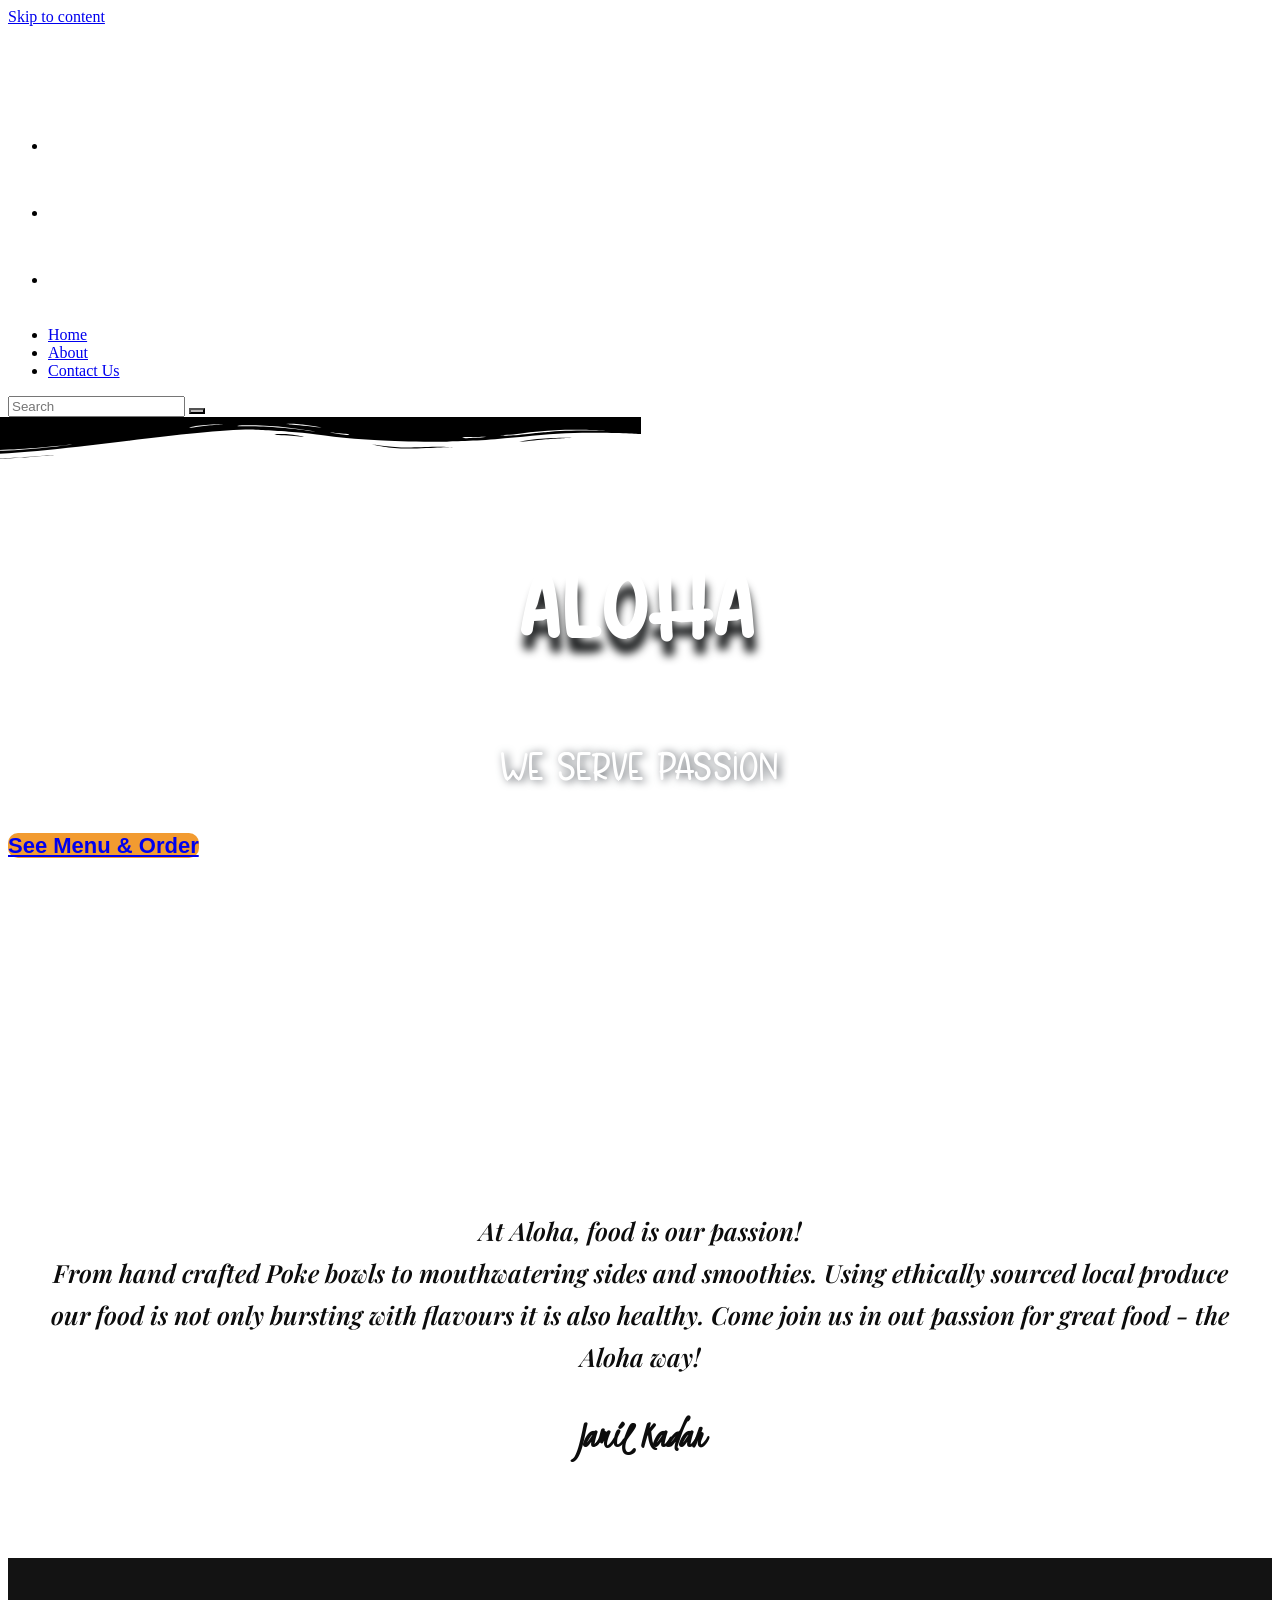
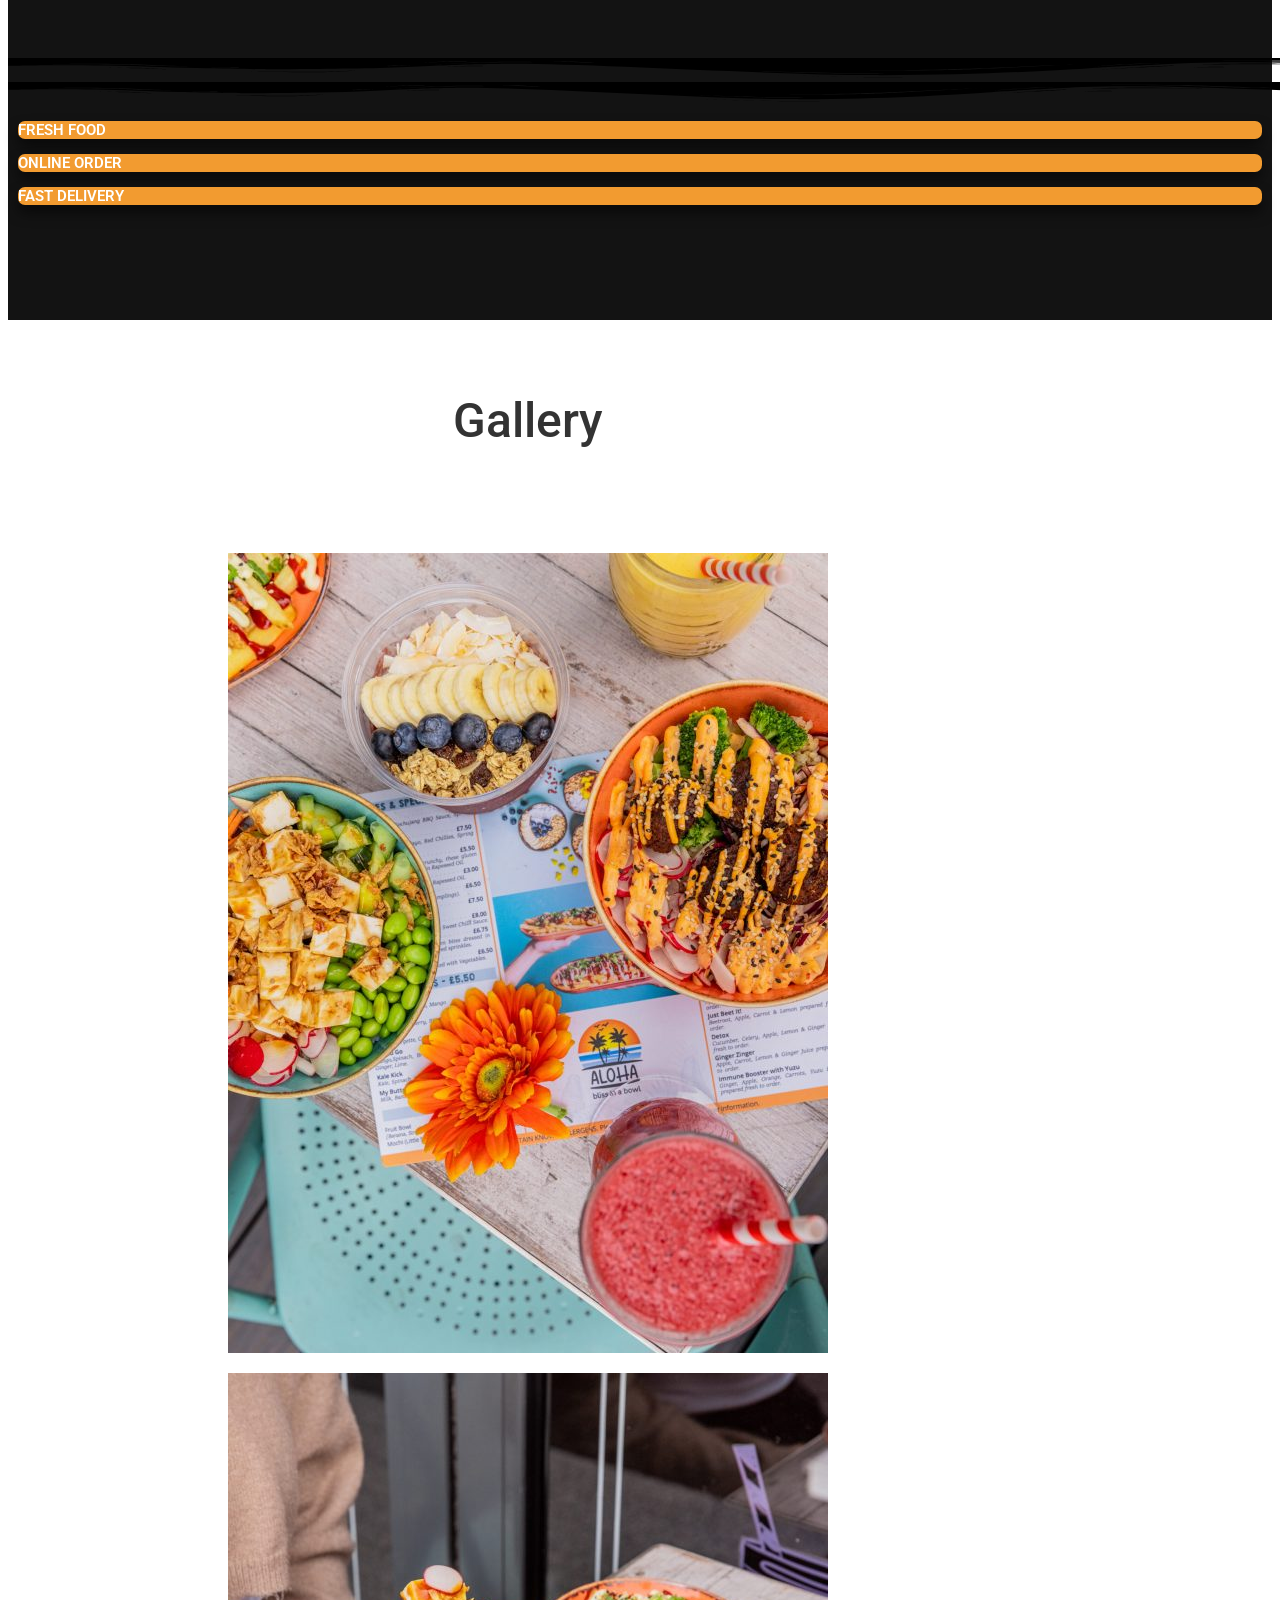
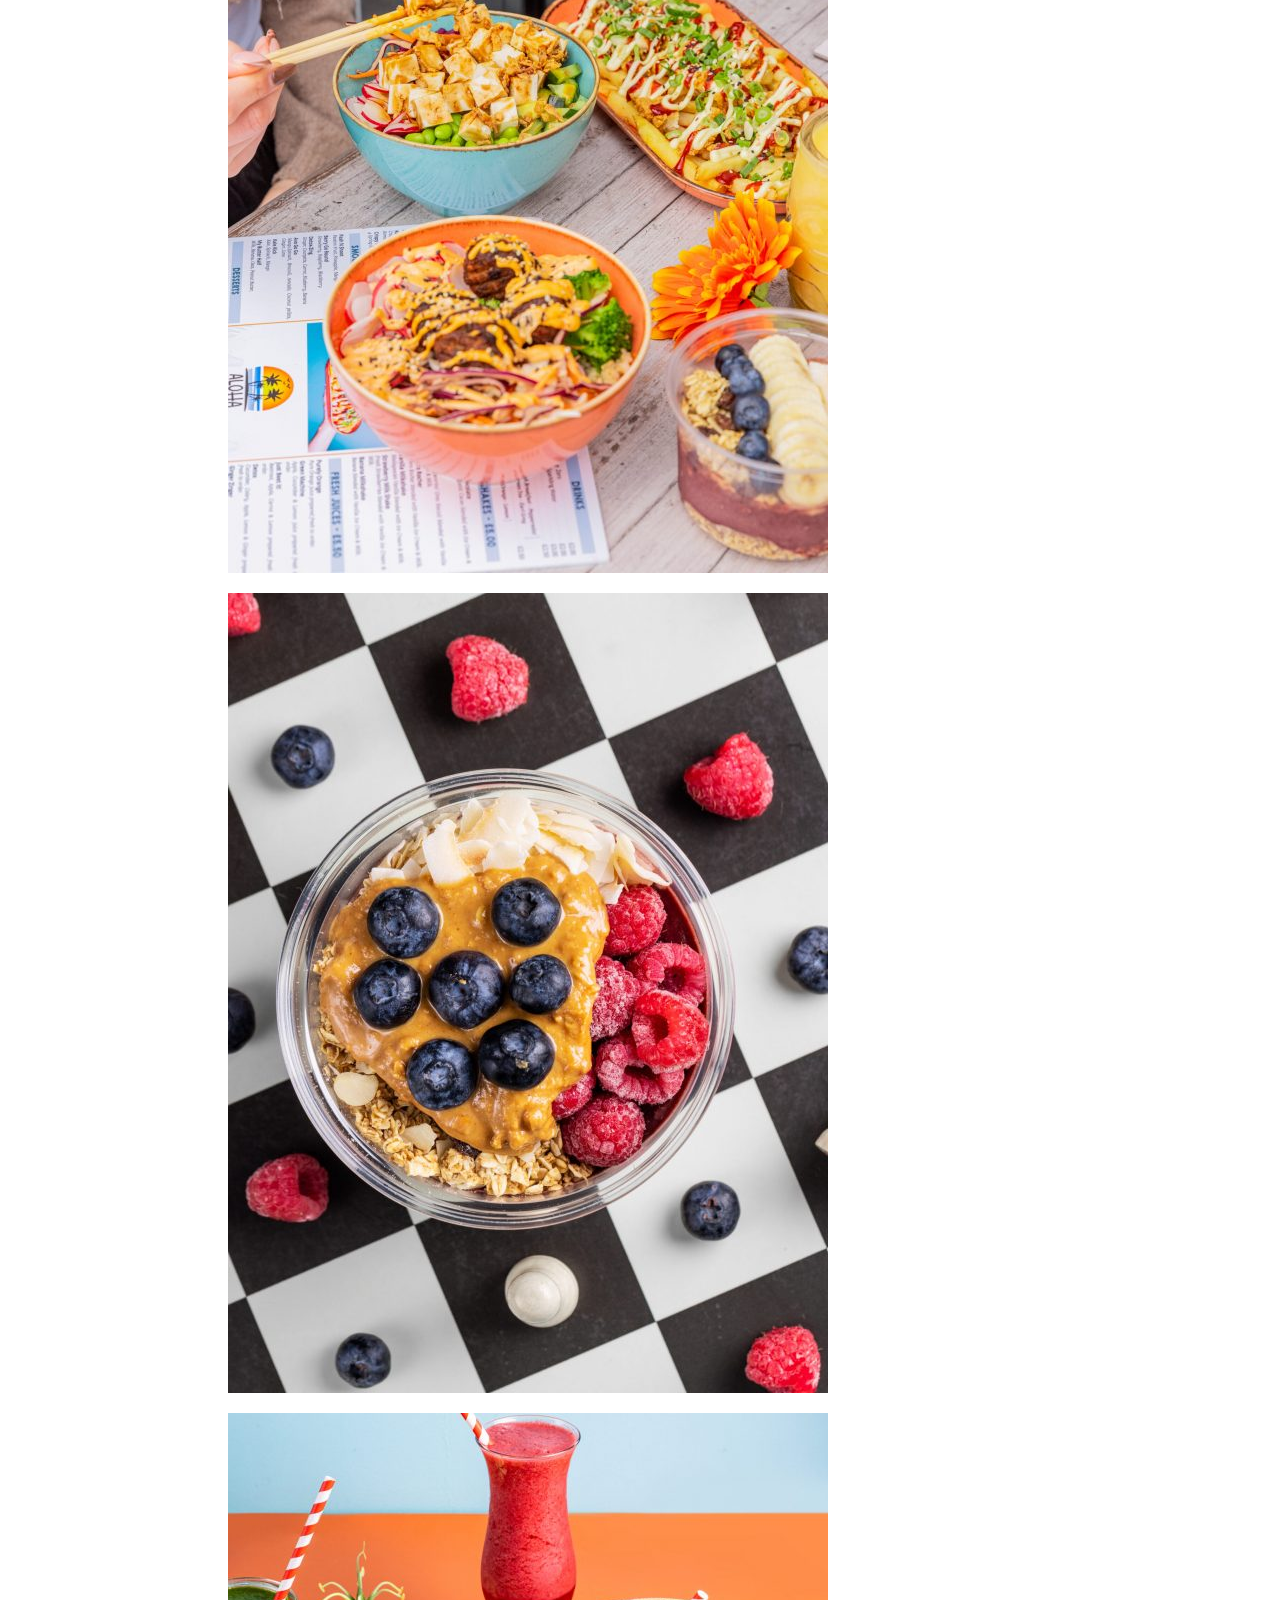
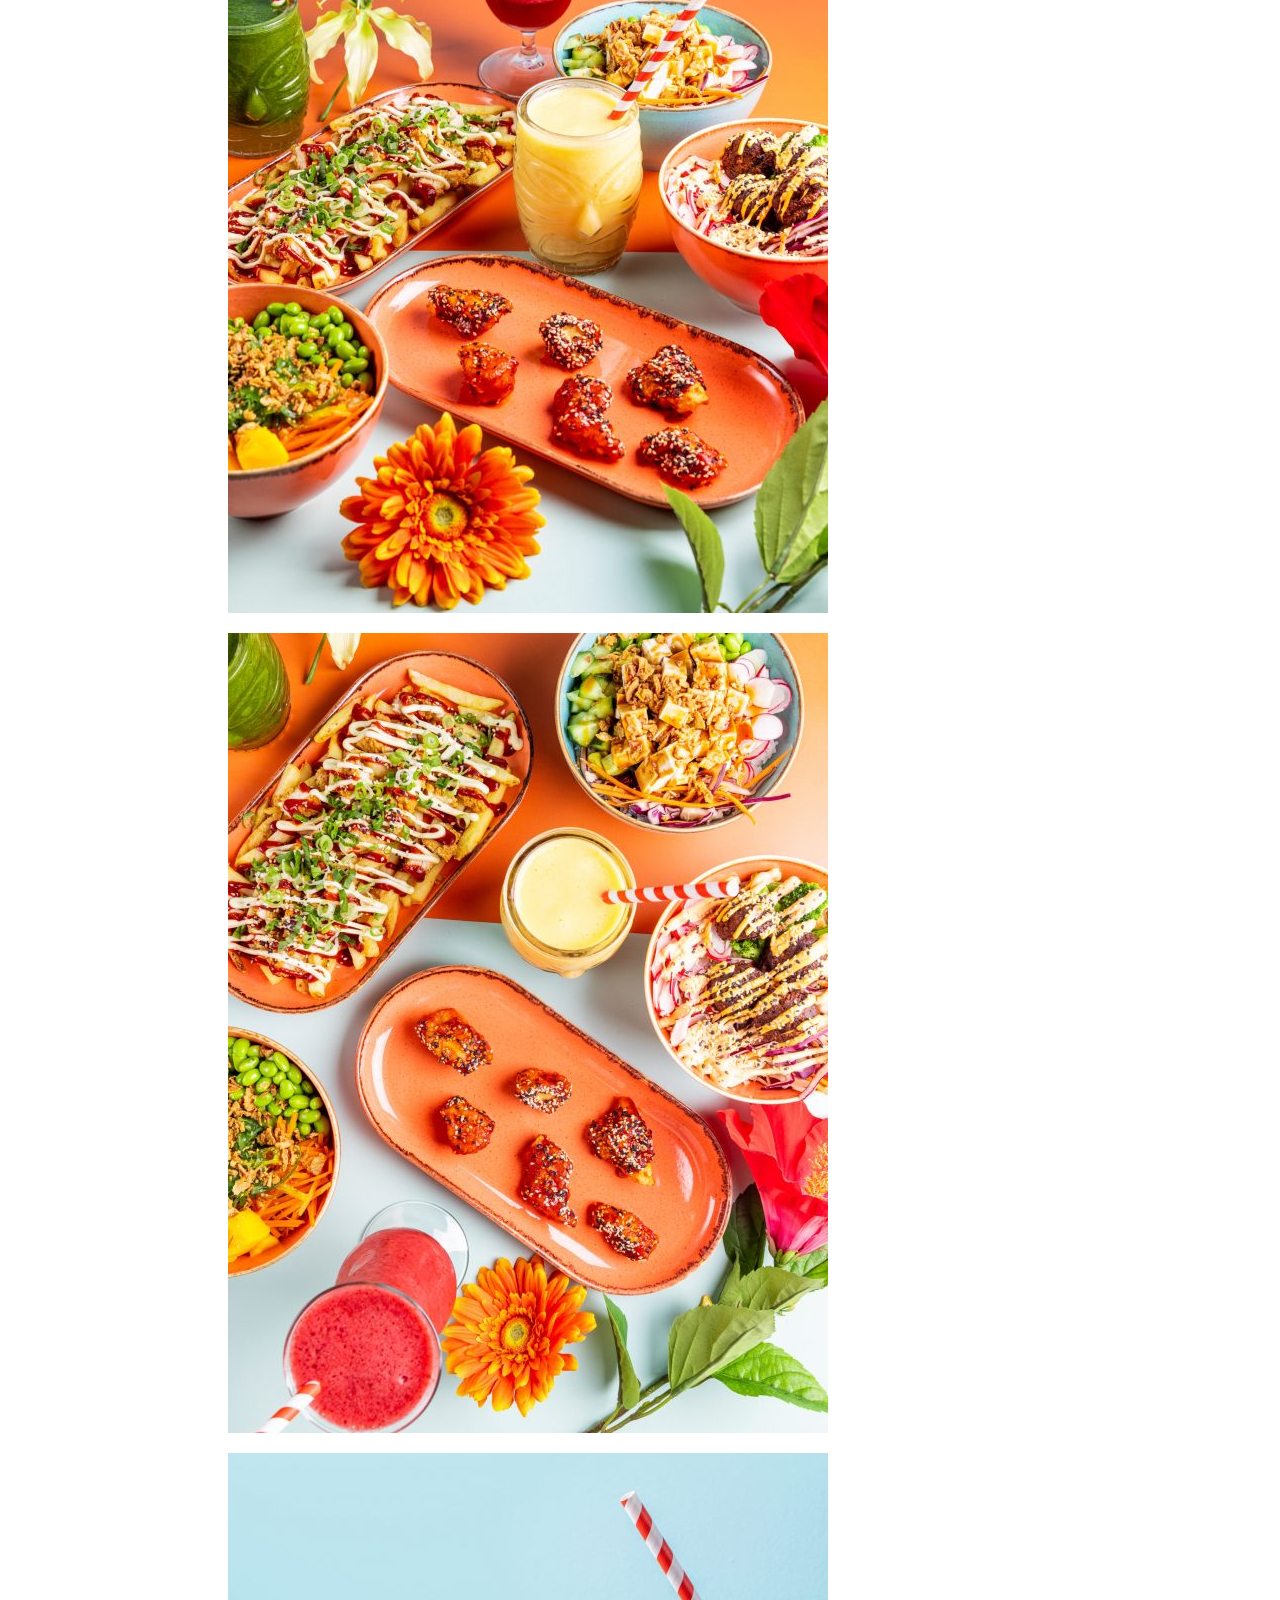
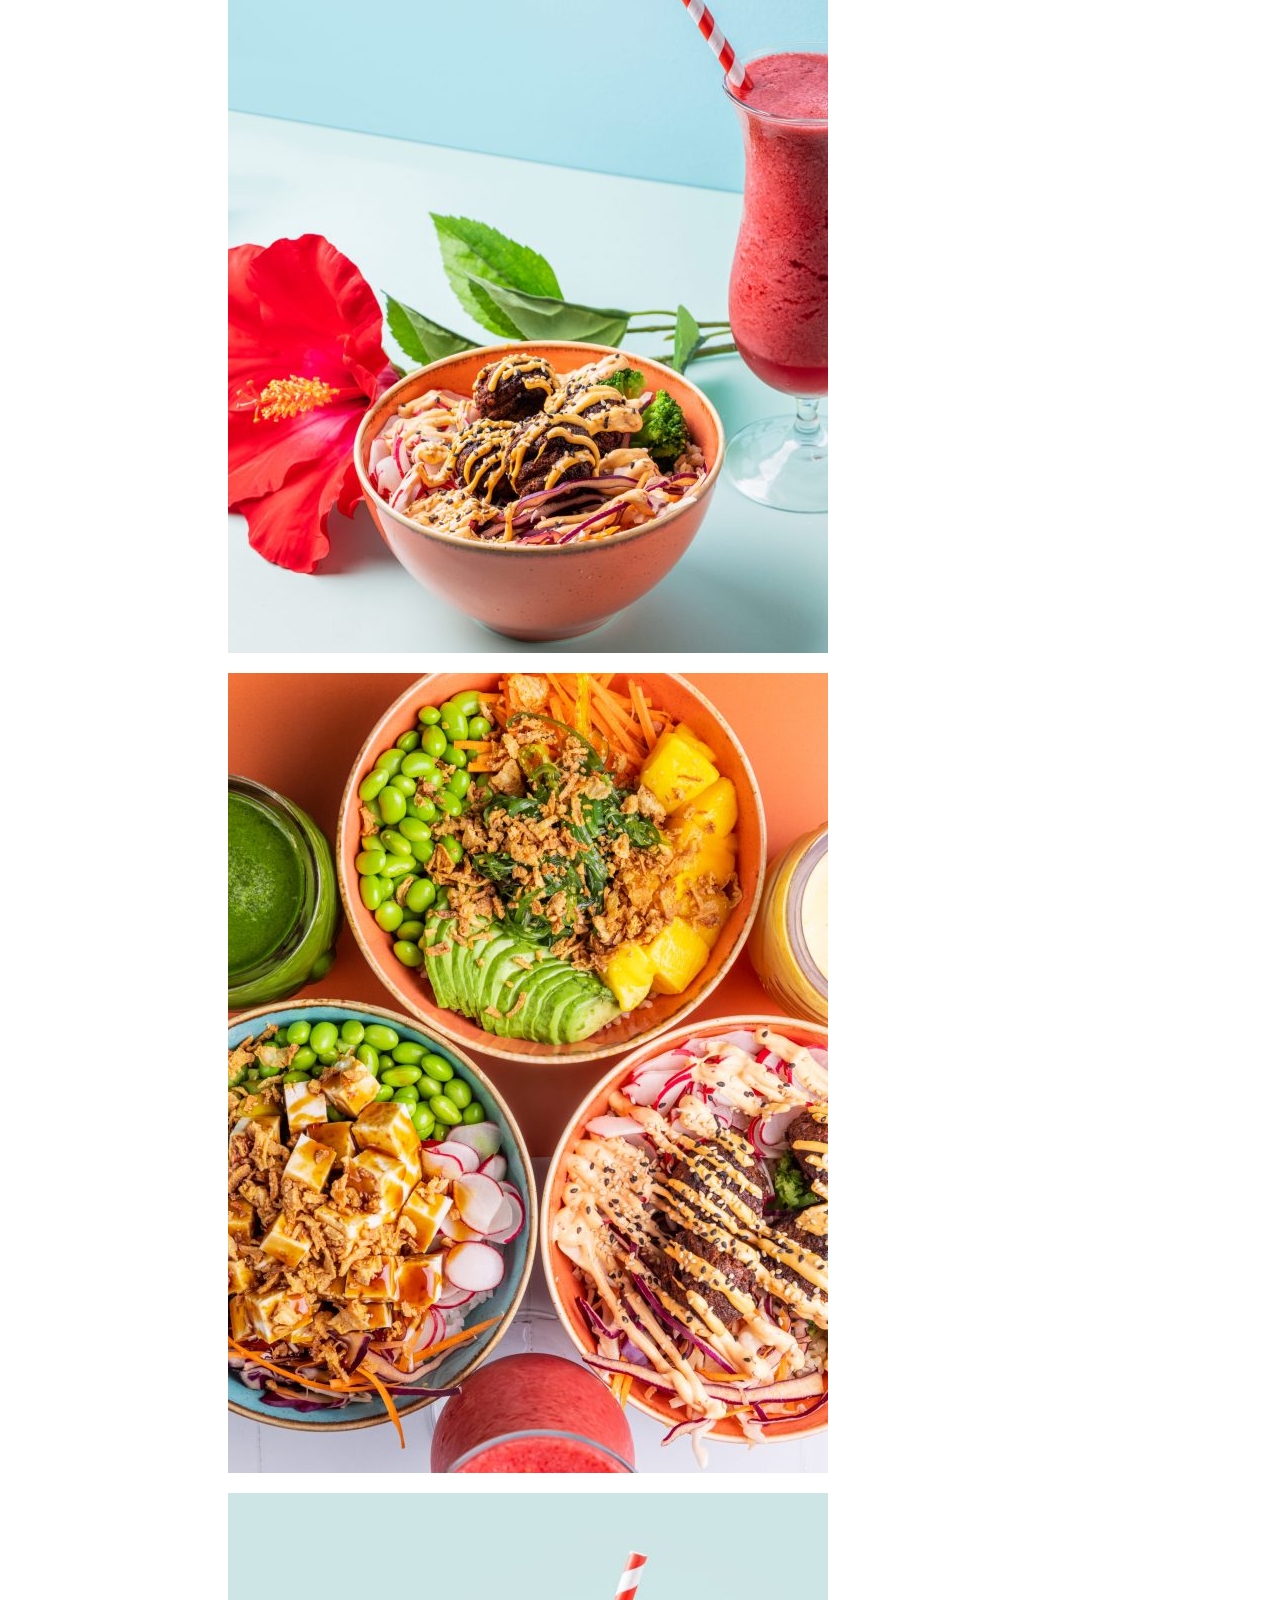
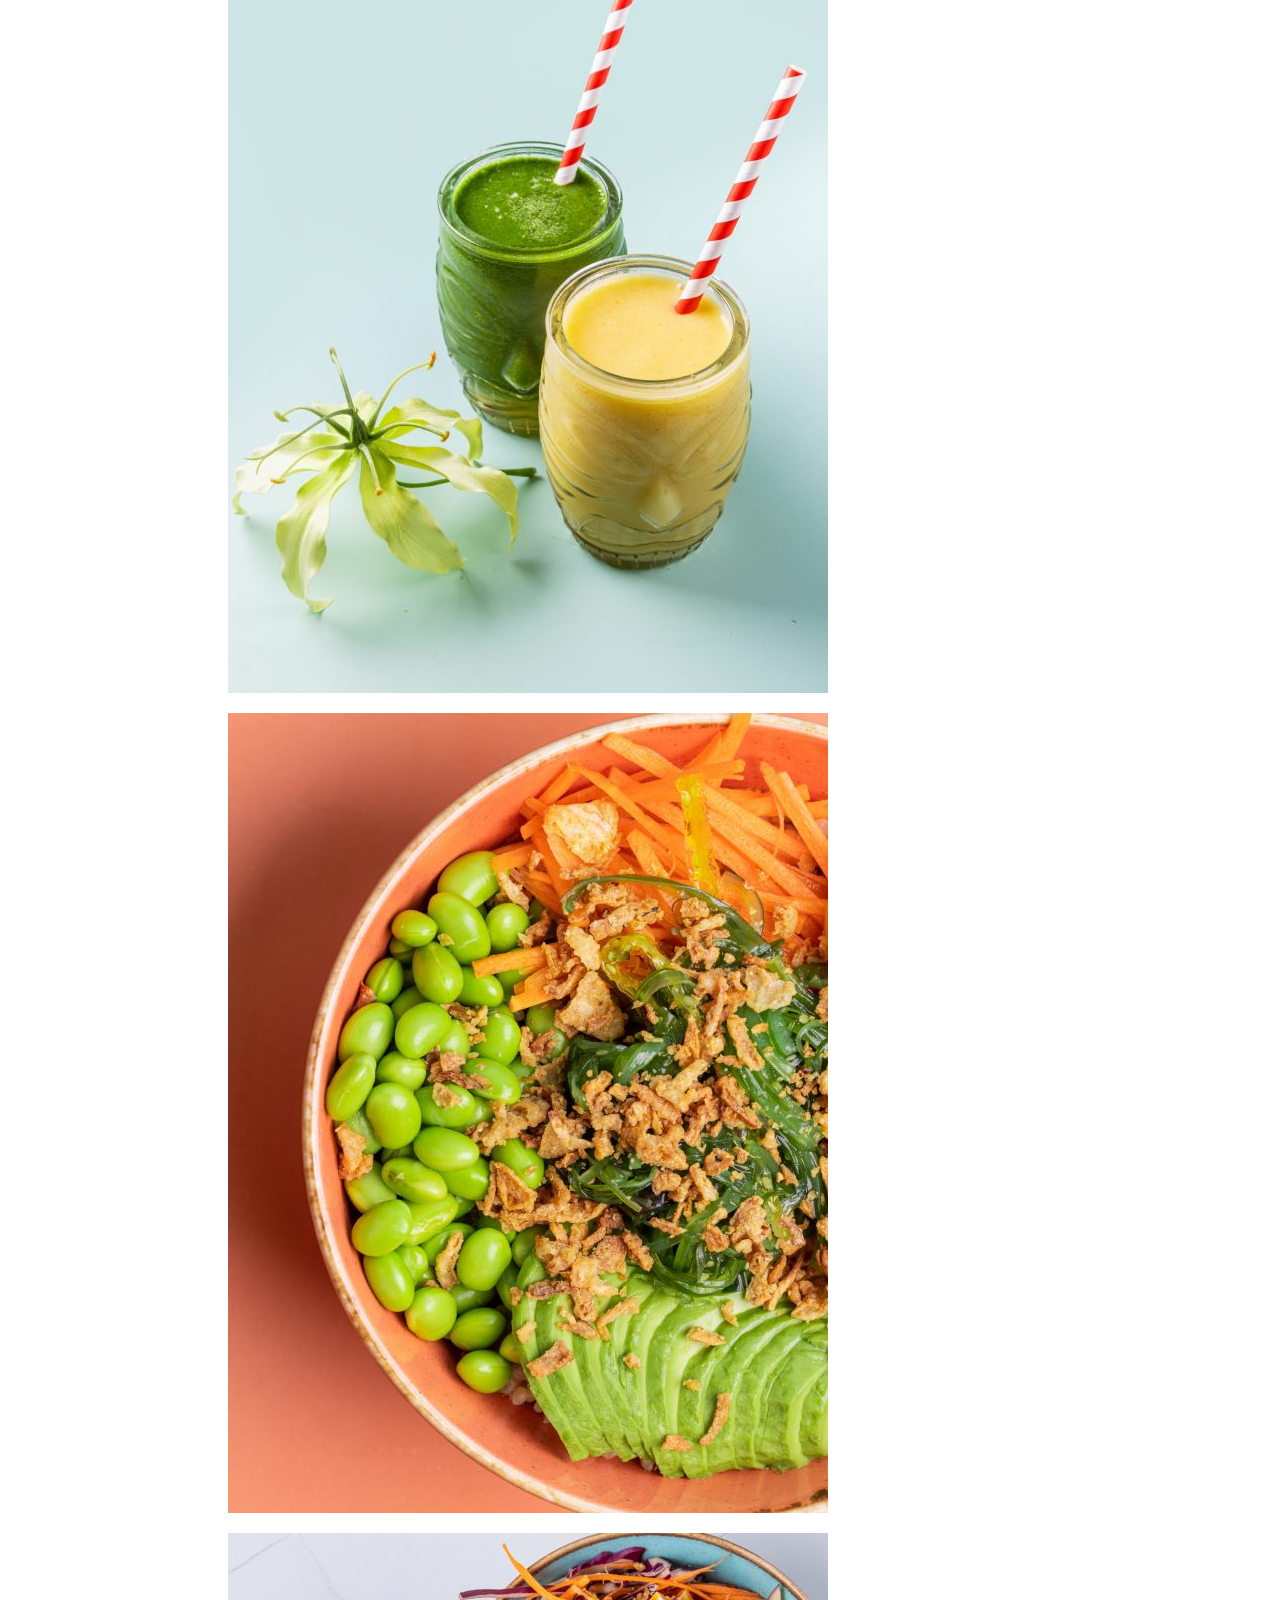
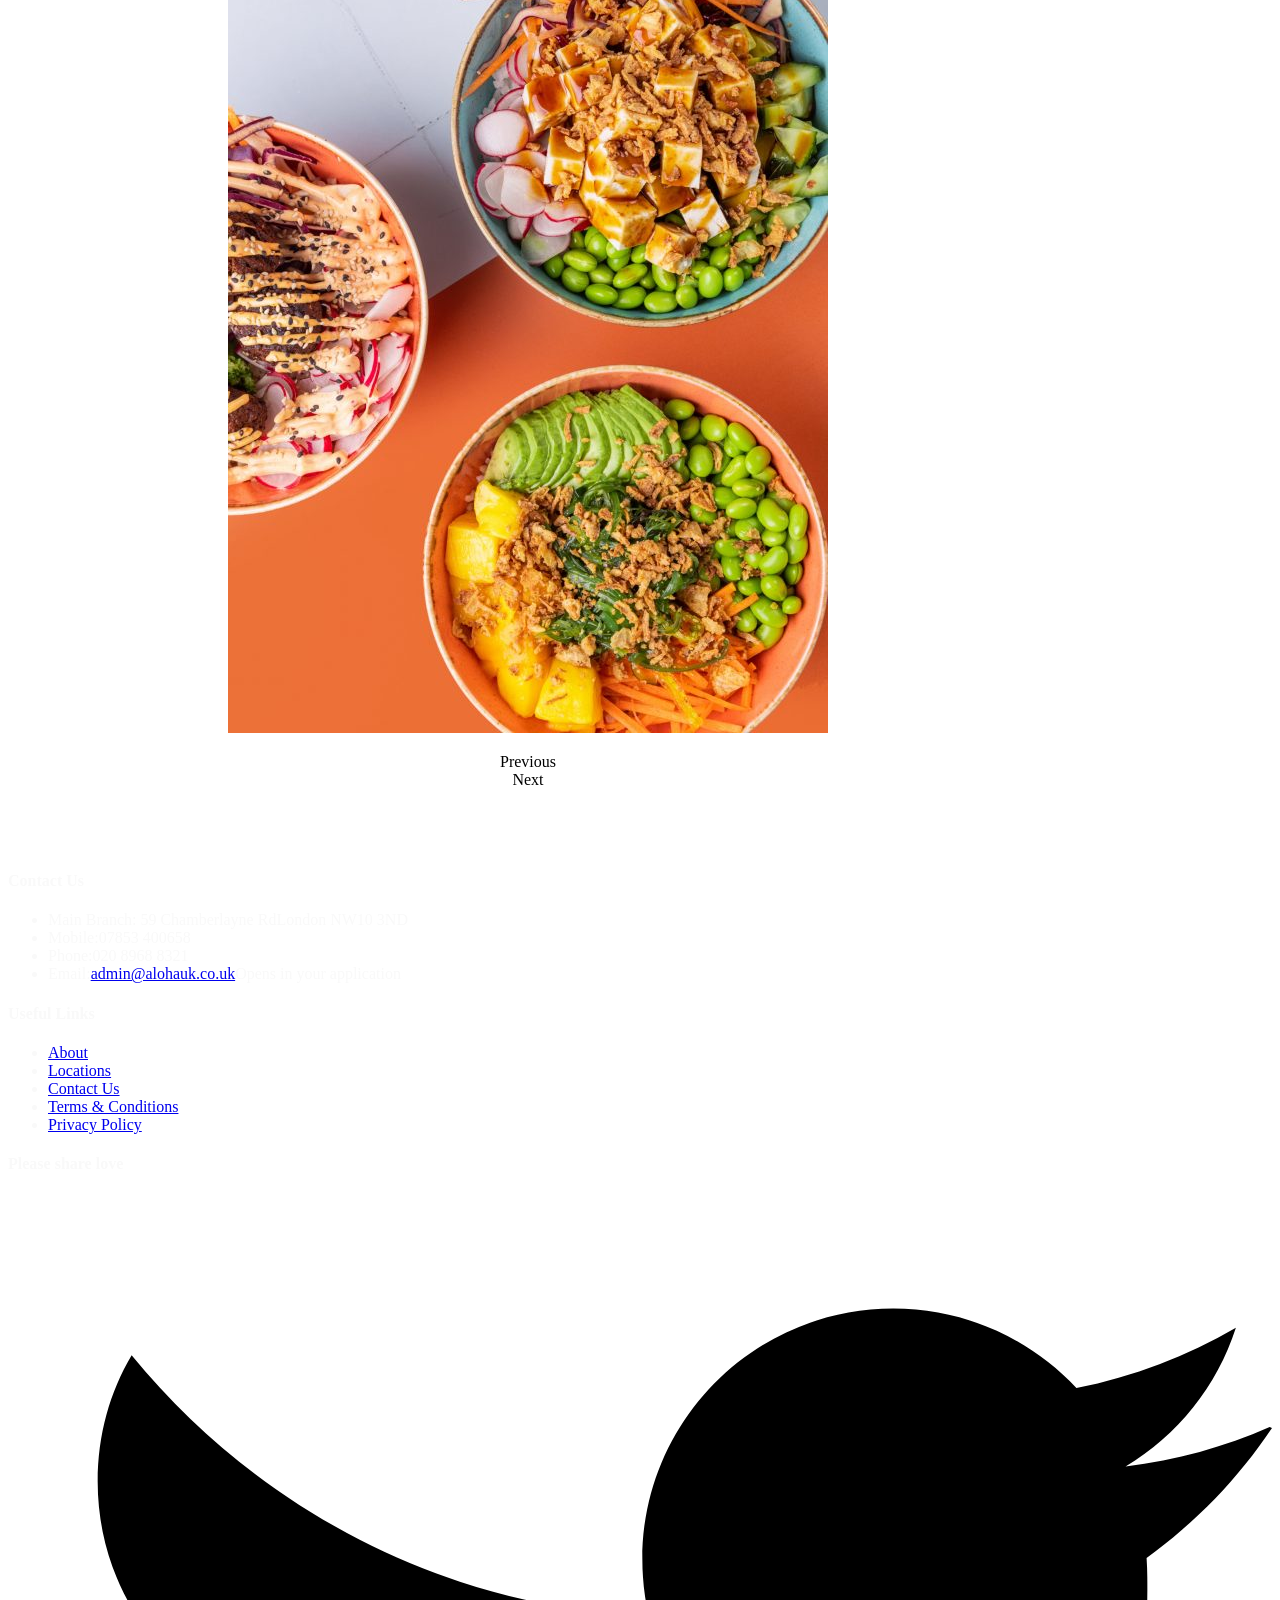
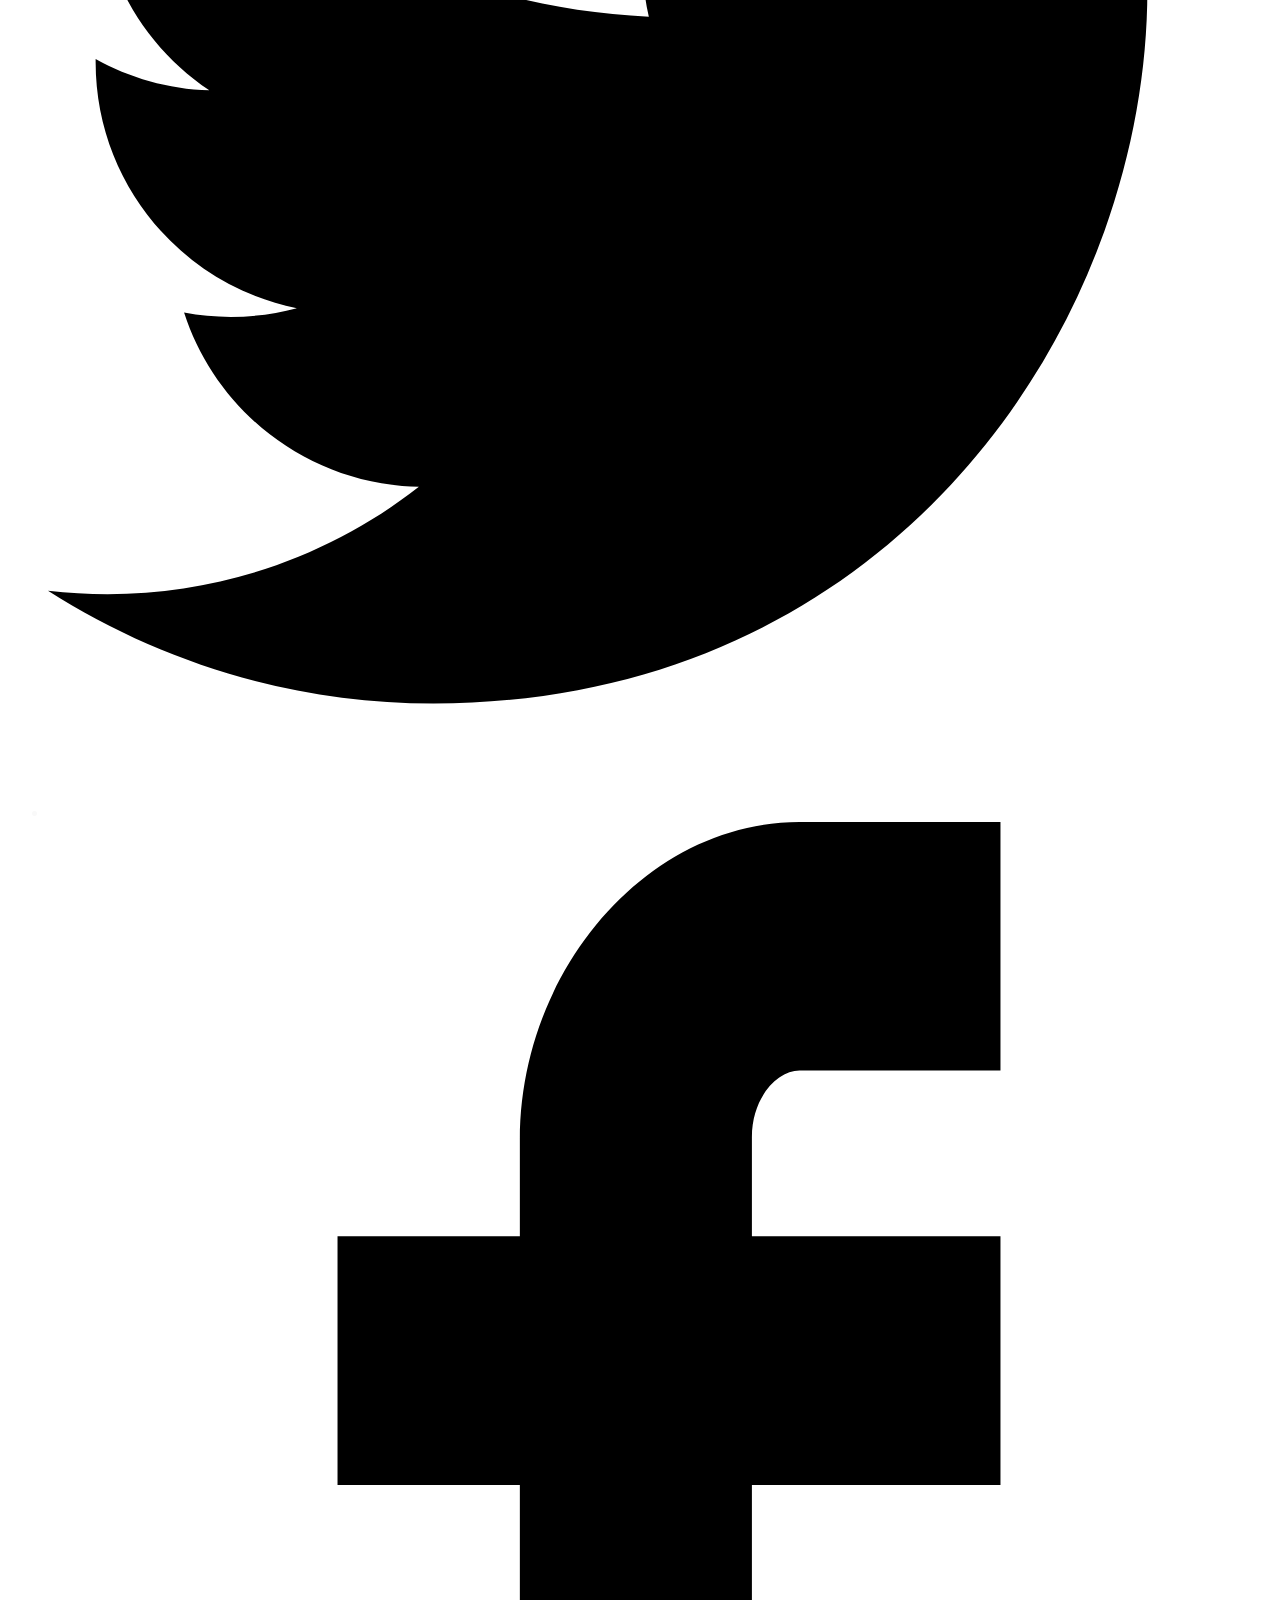
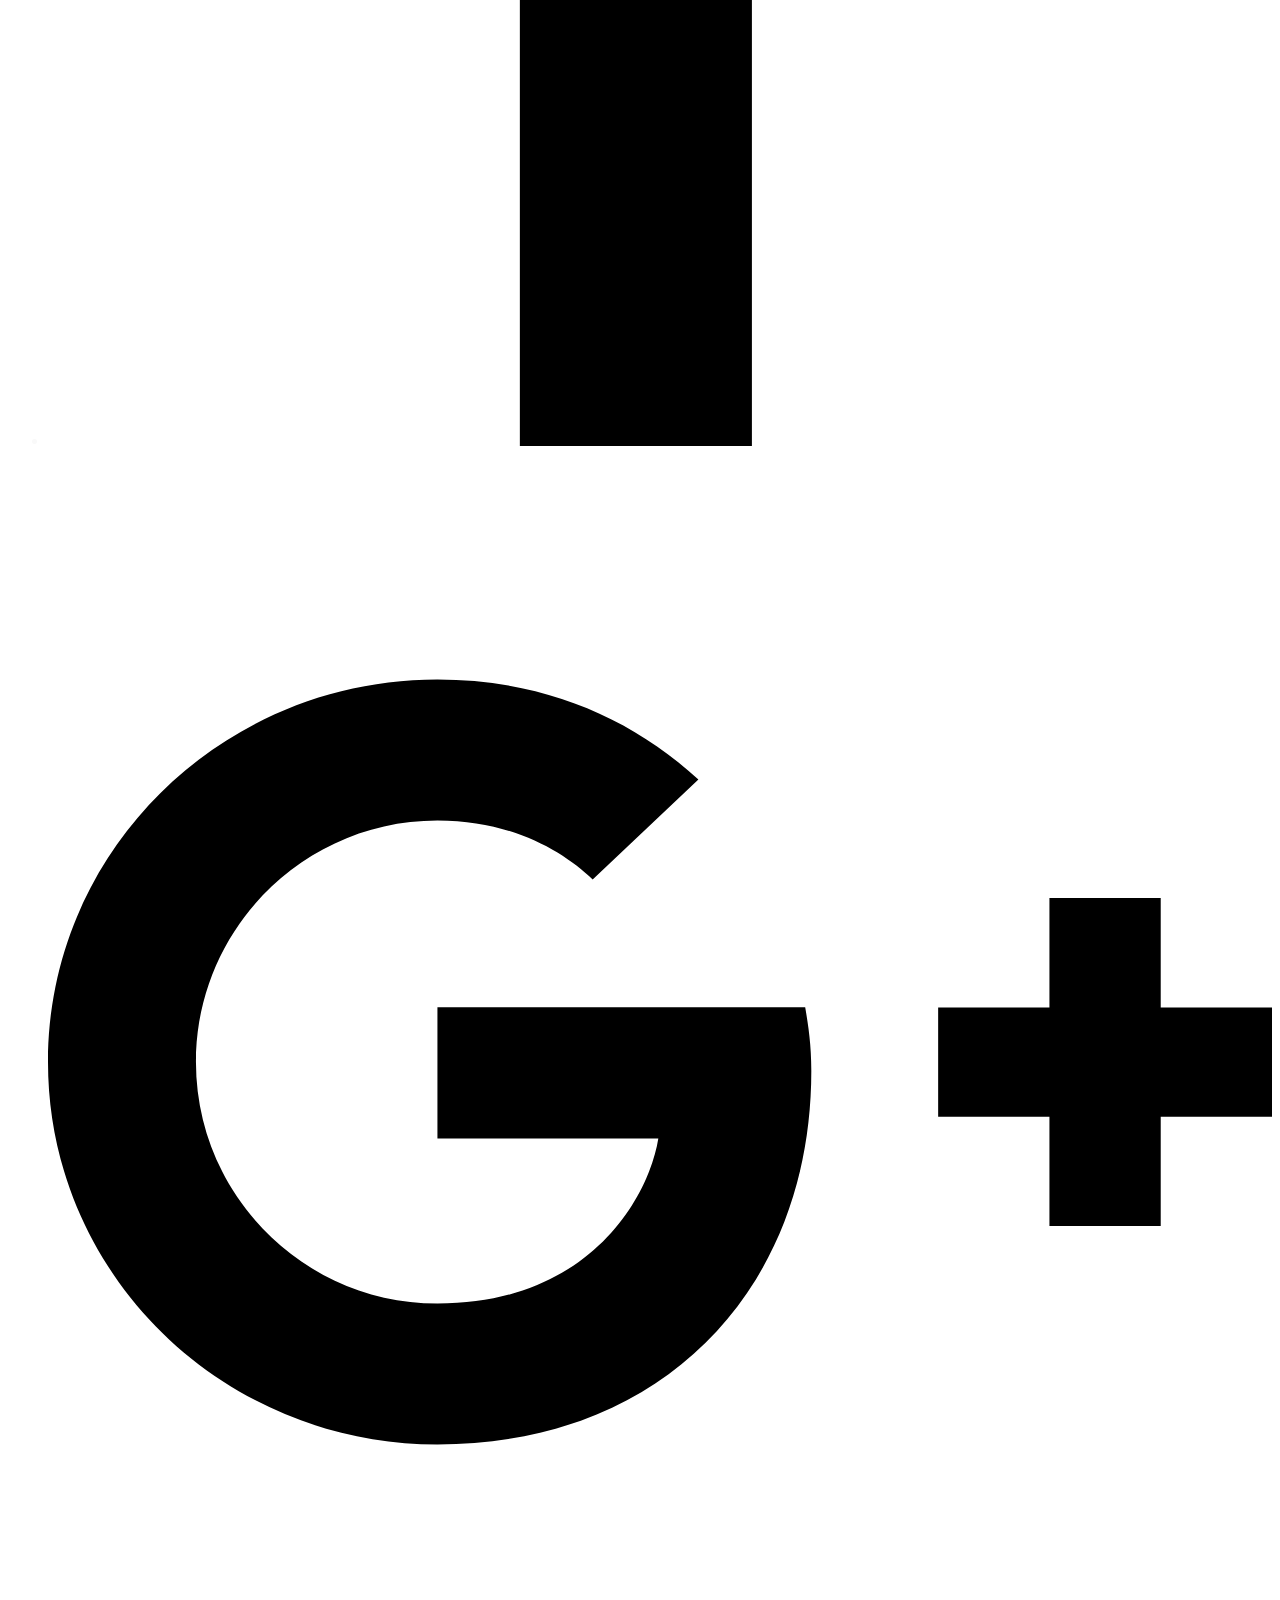
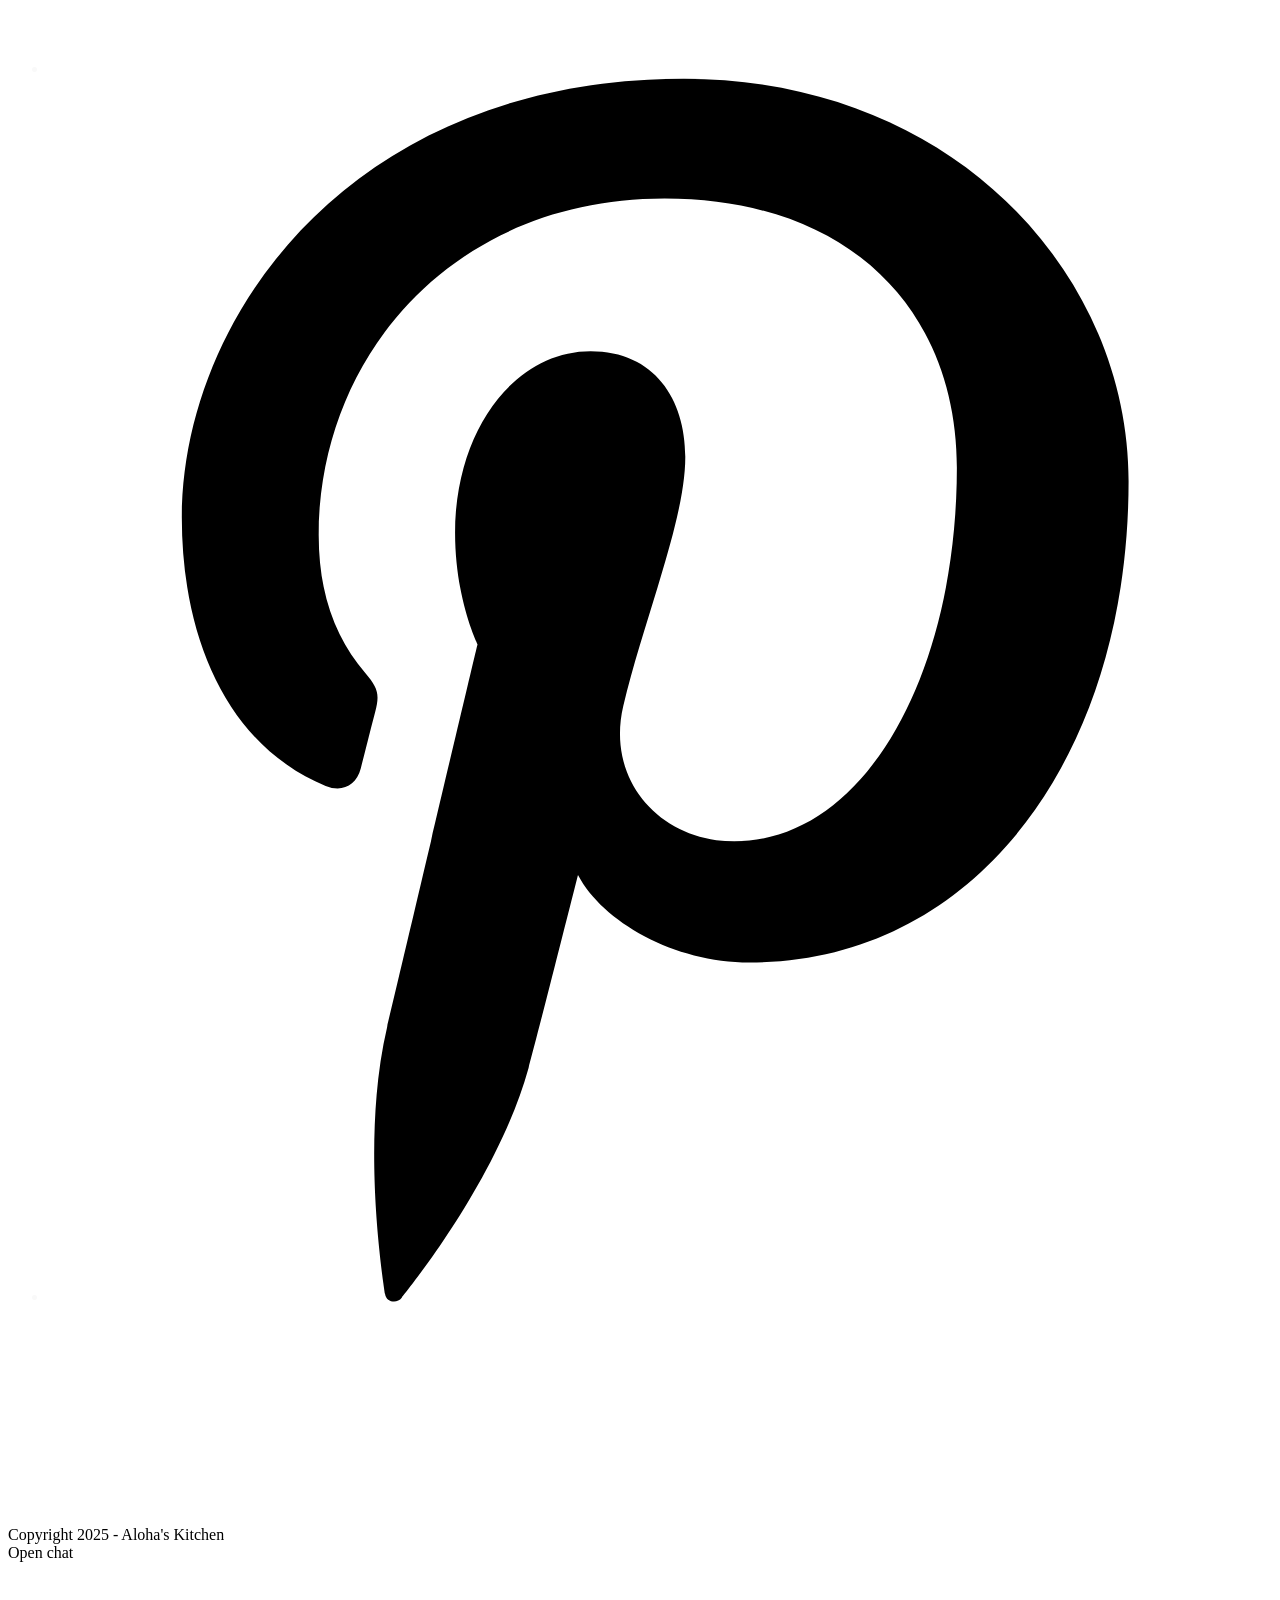
==== index.html @ b7d9f4f6 "first commit" ====
<!DOCTYPE html>
<html class="html" lang="en-US">
<head>
	<meta charset="UTF-8">
	<link rel="profile" href="https://gmpg.org/xfn/11">

	<title>Aloha&#039;s Kitchen &#8211; London Fresh &amp; Delicious Food Takeaway</title>
<meta name='robots' content='noindex, nofollow' />
<meta name="viewport" content="width=device-width, initial-scale=1"><link rel='dns-prefetch' href='//www.fbgcdn.com' />
<link rel='dns-prefetch' href='//app.convertful.com' />
<link rel='dns-prefetch' href='//www.googletagmanager.com' />
<link rel='dns-prefetch' href='//fonts.googleapis.com' />

		
		<style type="text/css">
img.wp-smiley,
img.emoji {
	display: inline !important;
	border: none !important;
	box-shadow: none !important;
	height: 1em !important;
	width: 1em !important;
	margin: 0 .07em !important;
	vertical-align: -0.1em !important;
	background: none !important;
	padding: 0 !important;
}
</style>
	

<link rel='stylesheet' id='online-css-css'  href='https://www.fbgcdn.com/embedder/css/order-online.css?ver=5.8.11' type='text/css' media='all' />

<link rel='stylesheet' id='font-awesome-css'  href='https://alohauk.co.uk/wp-content/themes/oceanwp/assets/fonts/fontawesome/css/all.min.css?ver=5.11.2' type='text/css' media='all' />
<link rel='stylesheet' id='simple-line-icons-css'  href='https://alohauk.co.uk/wp-content/themes/oceanwp/assets/css/third/simple-line-icons.min.css?ver=2.4.0' type='text/css' media='all' />
<link rel='stylesheet' id='magnific-popup-css'  href='https://alohauk.co.uk/wp-content/themes/oceanwp/assets/css/third/magnific-popup.min.css?ver=1.0.0' type='text/css' media='all' />
<link rel='stylesheet' id='slick-css'  href='https://alohauk.co.uk/wp-content/themes/oceanwp/assets/css/third/slick.min.css?ver=1.6.0' type='text/css' media='all' />
<link rel='stylesheet' id='oceanwp-style-css'  href='https://alohauk.co.uk/wp-content/themes/oceanwp/assets/css/style.min.css?ver=1.8.9' type='text/css' media='all' />
<link rel='stylesheet' id='oceanwp-google-font-playfair-display-css'  href='//fonts.googleapis.com/css?family=Playfair+Display%3A100%2C200%2C300%2C400%2C500%2C600%2C700%2C800%2C900%2C100i%2C200i%2C300i%2C400i%2C500i%2C600i%2C700i%2C800i%2C900i&#038;subset=latin&#038;ver=5.8.11' type='text/css' media='all' />
<link rel='stylesheet' id='oceanwp-google-font-anton-css'  href='//fonts.googleapis.com/css?family=Anton%3A100%2C200%2C300%2C400%2C500%2C600%2C700%2C800%2C900%2C100i%2C200i%2C300i%2C400i%2C500i%2C600i%2C700i%2C800i%2C900i&#038;subset=latin&#038;ver=5.8.11' type='text/css' media='all' />
<link rel='stylesheet' id='joinchat-css'  href='https://alohauk.co.uk/wp-content/plugins/creame-whatsapp-me/public/css/joinchat.min.css?ver=4.1.15' type='text/css' media='all' />
<style id='joinchat-inline-css' type='text/css'>
.joinchat{ --red:37; --green:211; --blue:102; }
</style>
<link rel='stylesheet' id='elementor-icons-css'  href='https://alohauk.co.uk/wp-content/plugins/elementor/assets/lib/eicons/css/elementor-icons.min.css?ver=5.6.2' type='text/css' media='all' />
<link rel='stylesheet' id='elementor-animations-css'  href='https://alohauk.co.uk/wp-content/plugins/elementor/assets/lib/animations/animations.min.css?ver=2.9.7' type='text/css' media='all' />
<link rel='stylesheet' id='elementor-frontend-css'  href='https://alohauk.co.uk/wp-content/plugins/elementor/assets/css/frontend.min.css?ver=2.9.7' type='text/css' media='all' />
<link rel='stylesheet' id='elementor-pro-css'  href='https://alohauk.co.uk/wp-content/plugins/elementor-pro/assets/css/frontend.min.css?ver=2.9.2' type='text/css' media='all' />
<link rel='stylesheet' id='elementor-global-css'  href='css/global.css' type='text/css' media='all' />
<link rel='stylesheet' id='elementor-post-38-css'  href='css/post-38.css' type='text/css' media='all' />
<link rel='stylesheet' id='elementor-post-16-css'  href='css/post-16.css' type='text/css' media='all' />
<link rel='stylesheet' id='oe-widgets-style-css'  href='https://alohauk.co.uk/wp-content/plugins/ocean-extra/assets/css/widgets.css?ver=5.8.11' type='text/css' media='all' />
<link rel='stylesheet' id='google-fonts-1-css'  href='https://fonts.googleapis.com/css?family=Playfair+Display%3A100%2C100italic%2C200%2C200italic%2C300%2C300italic%2C400%2C400italic%2C500%2C500italic%2C600%2C600italic%2C700%2C700italic%2C800%2C800italic%2C900%2C900italic%7CKristi%3A100%2C100italic%2C200%2C200italic%2C300%2C300italic%2C400%2C400italic%2C500%2C500italic%2C600%2C600italic%2C700%2C700italic%2C800%2C800italic%2C900%2C900italic%7CRoboto%3A100%2C100italic%2C200%2C200italic%2C300%2C300italic%2C400%2C400italic%2C500%2C500italic%2C600%2C600italic%2C700%2C700italic%2C800%2C800italic%2C900%2C900italic&#038;ver=5.8.11' type='text/css' media='all' />
<link rel='stylesheet' id='elementor-icons-shared-0-css'  href='https://alohauk.co.uk/wp-content/plugins/elementor/assets/lib/font-awesome/css/fontawesome.min.css?ver=5.12.0' type='text/css' media='all' />
<link rel='stylesheet' id='elementor-icons-fa-solid-css'  href='https://alohauk.co.uk/wp-content/plugins/elementor/assets/lib/font-awesome/css/solid.min.css?ver=5.12.0' type='text/css' media='all' />
<link rel='stylesheet' id='elementor-icons-fa-brands-css'  href='https://alohauk.co.uk/wp-content/plugins/elementor/assets/lib/font-awesome/css/brands.min.css?ver=5.12.0' type='text/css' media='all' />
<link rel='stylesheet' id='restaurant_system_public_style-css'  href='https://alohauk.co.uk/wp-content/plugins/menu-ordering-reservations/assets/css/public-style.css?ver=2.0.4' type='text/css' media='all' />
<script type='text/javascript' src='https://www.fbgcdn.com/embedder/js/ewm2.js?ver=5.8.11' id='jsforwp-blocks-frontend-js-js'></script>
<script type='text/javascript' src='https://alohauk.co.uk/wp-includes/js/jquery/jquery.min.js?ver=3.6.0' id='jquery-core-js'></script>

<!-- Google Analytics snippet added by Site Kit -->
<script type='text/javascript' src='https://www.googletagmanager.com/gtag/js?id=UA-179753192-1' id='google_gtagjs-js' async></script>
<script type='text/javascript' id='google_gtagjs-js-after'>
window.dataLayer = window.dataLayer || [];function gtag(){dataLayer.push(arguments);}
gtag('set', 'linker', {"domains":["alohauk.co.uk"]} );
gtag("js", new Date());
gtag("set", "developer_id.dZTNiMT", true);
gtag("config", "UA-179753192-1", {"anonymize_ip":true});
</script>

<!-- End Google Analytics snippet added by Site Kit -->

 

		<script>
			document.documentElement.className = document.documentElement.className.replace( 'no-js', 'js' );
		</script>
				<style>
			.no-js img.lazyload { display: none; }
			figure.wp-block-image img.lazyloading { min-width: 150px; }
							.lazyload, .lazyloading { opacity: 0; }
				.lazyloaded {
					opacity: 1;
					transition: opacity 400ms;
					transition-delay: 0ms;
				}
					</style>
		
<!-- Facebook Pixel Code -->
<script type='text/javascript'>
!function(f,b,e,v,n,t,s){if(f.fbq)return;n=f.fbq=function(){n.callMethod?
n.callMethod.apply(n,arguments):n.queue.push(arguments)};if(!f._fbq)f._fbq=n;
n.push=n;n.loaded=!0;n.version='2.0';n.queue=[];t=b.createElement(e);t.async=!0;
t.src=v;s=b.getElementsByTagName(e)[0];s.parentNode.insertBefore(t,s)}(window,
document,'script','https://connect.facebook.net/en_US/fbevents.js');
</script>
<!-- End Facebook Pixel Code -->
<script type='text/javascript'>
  fbq('init', '656654107808612', {}, {
    "agent": "wordpress-5.8.11-3.0.6"
});
</script><script type='text/javascript'>
  fbq('track', 'PageView', []);
</script>
<!-- Facebook Pixel Code -->
<noscript>
<img height="1" width="1" style="display:none" alt="fbpx"
src="https://www.facebook.com/tr?id=656654107808612&ev=PageView&noscript=1" />
</noscript>
<!-- End Facebook Pixel Code -->
		<style type="text/css" id="wp-custom-css">
			.wcmenucart{display:none !important}/** Start Block Kit CSS:144-3-3a7d335f39a8579c20cdf02f8d462582 **/.envato-block__preview{overflow:visible}/* Envato Kit 141 Custom Styles - Applied to the element under Advanced */.elementor-headline-animation-type-drop-in .elementor-headline-dynamic-wrapper{text-align:center}.envato-kit-141-top-0 h1,.envato-kit-141-top-0 h2,.envato-kit-141-top-0 h3,.envato-kit-141-top-0 h4,.envato-kit-141-top-0 h5,.envato-kit-141-top-0 h6,.envato-kit-141-top-0 p{margin-top:0}.envato-kit-141-newsletter-inline .elementor-field-textual.elementor-size-md{padding-left:1.5rem;padding-right:1.5rem}.envato-kit-141-bottom-0 p{margin-bottom:0}.envato-kit-141-bottom-8 .elementor-price-list .elementor-price-list-item .elementor-price-list-header{margin-bottom:.5rem}.envato-kit-141.elementor-widget-testimonial-carousel.elementor-pagination-type-bullets .swiper-container{padding-bottom:52px}.envato-kit-141-display-inline{display:inline-block}.envato-kit-141 .elementor-slick-slider ul.slick-dots{bottom:-40px}/** End Block Kit CSS:144-3-3a7d335f39a8579c20cdf02f8d462582 **//** Start Block Kit CSS:105-3-0fb64e69c49a8e10692d28840c54ef95 **/.envato-kit-102-phone-overlay{position:absolute !important;display:block !important;top:0;left:0;right:0;margin:auto;z-index:1}/** End Block Kit CSS:105-3-0fb64e69c49a8e10692d28840c54ef95 **//** Start Block Kit CSS:142-3-a175df65179b9ef6a5ca9f1b2c0202b9 **/.envato-block__preview{overflow:visible}/* Border Radius */.envato-kit-139-accordion .elementor-widget-container{border-radius:10px !important}.envato-kit-139-map iframe,.envato-kit-139-slider .slick-slide,.envato-kit-139-flipbox .elementor-flip-box div{border-radius:10px !important}/** End Block Kit CSS:142-3-a175df65179b9ef6a5ca9f1b2c0202b9 **//** Start Block Kit CSS:69-3-4f8cfb8a1a68ec007f2be7a02bdeadd9 **/.envato-kit-66-menu .e--pointer-framed .elementor-item:before{border-radius:1px}.envato-kit-66-subscription-form .elementor-form-fields-wrapper{position:relative}.envato-kit-66-subscription-form .elementor-form-fields-wrapper .elementor-field-type-submit{position:static}.envato-kit-66-subscription-form .elementor-form-fields-wrapper .elementor-field-type-submit button{position:absolute;top:50%;right:6px;transform:translate(0,-50%);-moz-transform:translate(0,-50%);-webmit-transform:translate(0,-50%)}.envato-kit-66-testi-slider .elementor-testimonial__footer{margin-top:-60px !important;z-index:99;position:relative}.envato-kit-66-featured-slider .elementor-slides .slick-prev{width:50px;height:50px;background-color:#ffffff !important;transform:rotate(45deg);-moz-transform:rotate(45deg);-webkit-transform:rotate(45deg);left:-25px !important;-webkit-box-shadow:0 1px 2px 1px rgba(0,0,0,0.32);-moz-box-shadow:0 1px 2px 1px rgba(0,0,0,0.32);box-shadow:0 1px 2px 1px rgba(0,0,0,0.32)}.envato-kit-66-featured-slider .elementor-slides .slick-prev:before{display:block;margin-top:0;margin-left:0;transform:rotate(-45deg);-moz-transform:rotate(-45deg);-webkit-transform:rotate(-45deg)}.envato-kit-66-featured-slider .elementor-slides .slick-next{width:50px;height:50px;background-color:#ffffff !important;transform:rotate(45deg);-moz-transform:rotate(45deg);-webkit-transform:rotate(45deg);right:-25px !important;-webkit-box-shadow:0 1px 2px 1px rgba(0,0,0,0.32);-moz-box-shadow:0 1px 2px 1px rgba(0,0,0,0.32);box-shadow:0 1px 2px 1px rgba(0,0,0,0.32)}.envato-kit-66-featured-slider .elementor-slides .slick-next:before{display:block;margin-top:-5px;margin-right:-5px;transform:rotate(-45deg);-moz-transform:rotate(-45deg);-webkit-transform:rotate(-45deg)}.envato-kit-66-orangetext{color:#f4511e}.envato-kit-66-countdown .elementor-countdown-label{display:inline-block !important;border:2px solid rgba(255,255,255,0.2);padding:9px 20px}/** End Block Kit CSS:69-3-4f8cfb8a1a68ec007f2be7a02bdeadd9 **//** Start Block Kit CSS:141-3-1d55f1e76be9fb1a8d9de88accbe962f **/.envato-kit-138-bracket .elementor-widget-container >*:before{content:"[";color:#ffab00;display:inline-block;margin-right:4px;line-height:1em;position:relative;top:-1px}.envato-kit-138-bracket .elementor-widget-container >*:after{content:"]";color:#ffab00;display:inline-block;margin-left:4px;line-height:1em;position:relative;top:-1px}/** End Block Kit CSS:141-3-1d55f1e76be9fb1a8d9de88accbe962f **//** Start Block Kit CSS:143-3-7969bb877702491bc5ca272e536ada9d **/.envato-block__preview{overflow:visible}/* Material Button Click Effect */.envato-kit-140-material-hit .menu-item a,.envato-kit-140-material-button .elementor-button{background-position:center;transition:background 0.8s}.envato-kit-140-material-hit .menu-item a:hover,.envato-kit-140-material-button .elementor-button:hover{background:radial-gradient(circle,transparent 1%,#fff 1%) center/15000%}.envato-kit-140-material-hit .menu-item a:active,.envato-kit-140-material-button .elementor-button:active{background-color:#FFF;background-size:100%;transition:background 0s}/* Field Shadow */.envato-kit-140-big-shadow-form .elementor-field-textual{box-shadow:0 20px 30px rgba(0,0,0,.05)}/* FAQ */.envato-kit-140-faq .elementor-accordion .elementor-accordion-item{border-width:0 0 1px !important}/* Scrollable Columns */.envato-kit-140-scrollable{height:100%;overflow:auto;overflow-x:hidden}/* ImageBox:No Space */.envato-kit-140-imagebox-nospace:hover{transform:scale(1.1);transition:all 0.3s}.envato-kit-140-imagebox-nospace figure{line-height:0}.envato-kit-140-slide .elementor-slide-content{background:#FFF;margin-left:-60px;padding:1em}.envato-kit-140-carousel .slick-active:not(.slick-current) img{padding:20px !important;transition:all .9s}/** End Block Kit CSS:143-3-7969bb877702491bc5ca272e536ada9d **//** Start Block Kit CSS:71-3-d415519effd9e11f35d2438c58ea7ebf **/.envato-block__preview{overflow:visible}/** End Block Kit CSS:71-3-d415519effd9e11f35d2438c58ea7ebf **//** Start Block Kit CSS:72-3-34d2cc762876498c8f6be5405a48e6e2 **/.envato-block__preview{overflow:visible}/*Kit 69 Custom Styling for buttons */.envato-kit-69-slide-btn .elementor-button,.envato-kit-69-cta-btn .elementor-button,.envato-kit-69-flip-btn .elementor-button{border-left:0 !important;border-bottom:0 !important;border-right:0 !important;padding:15px 0 0 !important}.envato-kit-69-slide-btn .elementor-slide-button:hover,.envato-kit-69-cta-btn .elementor-button:hover,.envato-kit-69-flip-btn .elementor-button:hover{margin-bottom:20px}.envato-kit-69-menu .elementor-nav-menu--main a:hover{margin-top:-7px;padding-top:4px;border-bottom:1px solid #FFF}/* Fix menu dropdown width */.envato-kit-69-menu .elementor-nav-menu--dropdown{width:100% !important}/** End Block Kit CSS:72-3-34d2cc762876498c8f6be5405a48e6e2 **/		</style>
		<!-- OceanWP CSS -->
<style type="text/css">
/* General CSS */a:hover,a.light:hover,.theme-heading .text::before,#top-bar-content >a:hover,#top-bar-social li.oceanwp-email a:hover,#site-navigation-wrap .dropdown-menu >li >a:hover,#site-header.medium-header #medium-searchform button:hover,.oceanwp-mobile-menu-icon a:hover,.blog-entry.post .blog-entry-header .entry-title a:hover,.blog-entry.post .blog-entry-readmore a:hover,.blog-entry.thumbnail-entry .blog-entry-category a,ul.meta li a:hover,.dropcap,.single nav.post-navigation .nav-links .title,body .related-post-title a:hover,body #wp-calendar caption,body .contact-info-widget.default i,body .contact-info-widget.big-icons i,body .custom-links-widget .oceanwp-custom-links li a:hover,body .custom-links-widget .oceanwp-custom-links li a:hover:before,body .posts-thumbnails-widget li a:hover,body .social-widget li.oceanwp-email a:hover,.comment-author .comment-meta .comment-reply-link,#respond #cancel-comment-reply-link:hover,#footer-widgets .footer-box a:hover,#footer-bottom a:hover,#footer-bottom #footer-bottom-menu a:hover,.sidr a:hover,.sidr-class-dropdown-toggle:hover,.sidr-class-menu-item-has-children.active >a,.sidr-class-menu-item-has-children.active >a >.sidr-class-dropdown-toggle,input[type=checkbox]:checked:before{color:#bdbaba}input[type="button"],input[type="reset"],input[type="submit"],button[type="submit"],.button,#site-navigation-wrap .dropdown-menu >li.btn >a >span,.thumbnail:hover i,.post-quote-content,.omw-modal .omw-close-modal,body .contact-info-widget.big-icons li:hover i,body div.wpforms-container-full .wpforms-form input[type=submit],body div.wpforms-container-full .wpforms-form button[type=submit],body div.wpforms-container-full .wpforms-form .wpforms-page-button{background-color:#bdbaba}.widget-title{border-color:#bdbaba}blockquote{border-color:#bdbaba}#searchform-dropdown{border-color:#bdbaba}.dropdown-menu .sub-menu{border-color:#bdbaba}.blog-entry.large-entry .blog-entry-readmore a:hover{border-color:#bdbaba}.oceanwp-newsletter-form-wrap input[type="email"]:focus{border-color:#bdbaba}.social-widget li.oceanwp-email a:hover{border-color:#bdbaba}#respond #cancel-comment-reply-link:hover{border-color:#bdbaba}body .contact-info-widget.big-icons li:hover i{border-color:#bdbaba}#footer-widgets .oceanwp-newsletter-form-wrap input[type="email"]:focus{border-color:#bdbaba}input[type="button"]:hover,input[type="reset"]:hover,input[type="submit"]:hover,button[type="submit"]:hover,input[type="button"]:focus,input[type="reset"]:focus,input[type="submit"]:focus,button[type="submit"]:focus,.button:hover,#site-navigation-wrap .dropdown-menu >li.btn >a:hover >span,.post-quote-author,.omw-modal .omw-close-modal:hover,body div.wpforms-container-full .wpforms-form input[type=submit]:hover,body div.wpforms-container-full .wpforms-form button[type=submit]:hover,body div.wpforms-container-full .wpforms-form .wpforms-page-button:hover{background-color:#f29b30}a:hover{color:#BDBABA}/* Header CSS */#site-logo #site-logo-inner,.oceanwp-social-menu .social-menu-inner,#site-header.full_screen-header .menu-bar-inner,.after-header-content .after-header-content-inner{height:67px}#site-navigation-wrap .dropdown-menu >li >a,.oceanwp-mobile-menu-icon a,.mobile-menu-close,.after-header-content-inner >a{line-height:67px}#site-header.transparent-header{background-color:rgba(10,0,0,0)}#site-header.has-header-media .overlay-header-media{background-color:rgba(0,0,0,0.5)}#site-logo #site-logo-inner a img,#site-header.center-header #site-navigation-wrap .middle-site-logo a img{max-width:100px}#site-header #site-logo #site-logo-inner a img,#site-header.center-header #site-navigation-wrap .middle-site-logo a img{max-height:100px}#site-navigation-wrap .dropdown-menu >li >a,.oceanwp-mobile-menu-icon a,#searchform-header-replace-close{color:#ffffff}/* Footer Widgets CSS */#footer-widgets,#footer-widgets p,#footer-widgets li a:before,#footer-widgets .contact-info-widget span.oceanwp-contact-title,#footer-widgets .recent-posts-date,#footer-widgets .recent-posts-comments,#footer-widgets .widget-recent-posts-icons li .fa{color:#f9f9f9}/* Typography CSS */h3{font-family:Playfair Display;font-weight:500;font-style:normal;font-size:15px;text-transform:none}#site-navigation-wrap .dropdown-menu >li >a,#site-header.full_screen-header .fs-dropdown-menu >li >a,#site-header.top-header #site-navigation-wrap .dropdown-menu >li >a,#site-header.center-header #site-navigation-wrap .dropdown-menu >li >a,#site-header.medium-header #site-navigation-wrap .dropdown-menu >li >a,.oceanwp-mobile-menu-icon a{font-family:Anton;font-weight:500;font-size:20px;letter-spacing:1px}
</style></head>

<body class="home page-template page-template-elementor_header_footer page page-id-16 wp-embed-responsive oceanwp-theme dropdown-mobile has-transparent-header no-header-border default-breakpoint content-full-screen page-header-disabled no-margins elementor-default elementor-template-full-width elementor-kit-38 elementor-page elementor-page-16" itemscope="itemscope" itemtype="https://schema.org/WebPage">

	
	
	<div id="outer-wrap" class="site clr">

		<a class="skip-link screen-reader-text" href="#main">Skip to content</a>

		
		<div id="wrap" class="clr">

			
				<div id="transparent-header-wrap" class="clr">
	
<header id="site-header" class="transparent-header center-menu effect-one clr" data-height="67" itemscope="itemscope" itemtype="https://schema.org/WPHeader" role="banner">

	
					
			<div id="site-header-inner" class="clr ">

				
				

<div id="site-logo" class="clr" itemscope itemtype="https://schema.org/Brand" >

	
	<div id="site-logo-inner" class="clr">

						<a href="/" rel="home" class="site-title site-logo-text" ></a>
				
	</div><!-- #site-logo-inner -->

	
	
</div><!-- #site-logo -->

			<div id="site-navigation-wrap" class="clr">
			
			
			
			<nav id="site-navigation" class="navigation main-navigation clr" itemscope="itemscope" itemtype="https://schema.org/SiteNavigationElement" role="navigation" >

				<ul id="menu-menu" class="main-menu dropdown-menu sf-menu"><li id="menu-item-72" class="menu-item menu-item-type-post_type menu-item-object-page menu-item-home current-menu-item page_item page-item-16 current_page_item menu-item-72"><a href="/" class="menu-link"><span class="text-wrap">Home</span></a></li><li id="menu-item-305" class="menu-item menu-item-type-post_type menu-item-object-page menu-item-305"><a href="/about/" class="menu-link"><span class="text-wrap">About</span></a></li><li id="menu-item-74" class="menu-item menu-item-type-post_type menu-item-object-page menu-item-74"><a href="/contact-us/" class="menu-link"><span class="text-wrap">Contact Us</span></a></li></ul>
			</nav><!-- #site-navigation -->

			
			
					</div><!-- #site-navigation-wrap -->
			
		
	
				
	<div class="oceanwp-mobile-menu-icon clr mobile-right">

		
		
		
		<a href="javascript:void(0)" class="mobile-menu"  aria-label="Mobile Menu">
							<i class="fa fa-bars" aria-hidden="true"></i>
						</a>

		
		
		
	</div><!-- #oceanwp-mobile-menu-navbar -->

			</div><!-- #site-header-inner -->

			
<div id="mobile-dropdown" class="clr" >

	<nav class="clr" itemscope="itemscope" itemtype="https://schema.org/SiteNavigationElement">

		<ul id="menu-menu-1" class="menu"><li class="menu-item menu-item-type-post_type menu-item-object-page menu-item-home current-menu-item page_item page-item-16 current_page_item menu-item-72"><a href="/" aria-current="page">Home</a></li>
<li class="menu-item menu-item-type-post_type menu-item-object-page menu-item-305"><a href="/about/">About</a></li>
<li class="menu-item menu-item-type-post_type menu-item-object-page menu-item-74"><a href="/contact-us/">Contact Us</a></li>
</ul>
<div id="mobile-menu-search" class="clr">
	<form method="get" action="/" class="mobile-searchform" role="search" aria-label="Search for:">
		<label for="ocean-mobile-search1">
			<input type="search" name="s" autocomplete="off" placeholder="Search" />
			<button type="submit" class="searchform-submit" aria-label="Submit Search">
				<i class="icon icon-magnifier" aria-hidden="true"></i>
			</button>
							<input type="hidden" name="post_type" value="page">
					</label>
			</form>
</div><!-- .mobile-menu-search -->

	</nav>

</div>

			
			
		
		
</header><!-- #site-header -->

	</div>
	
			
			<main id="main" class="site-main clr"  role="main">

						<div data-elementor-type="wp-page" data-elementor-id="16" class="elementor elementor-16" data-elementor-settings="[]">
			<div class="elementor-inner">
				<div class="elementor-section-wrap">
							<section class="elementor-element elementor-element-66a2a90e elementor-section-height-min-height elementor-section-boxed elementor-section-height-default elementor-section-items-middle elementor-invisible elementor-section elementor-top-section" data-id="66a2a90e" data-element_type="section" data-settings="{&quot;background_background&quot;:&quot;slideshow&quot;,&quot;shape_divider_bottom&quot;:&quot;wave-brush&quot;,&quot;animation&quot;:&quot;fadeIn&quot;,&quot;background_slideshow_gallery&quot;:[{&quot;id&quot;:838,&quot;url&quot;:&quot;img\/pexels-maria-orlova-4946918-scaled.jpg&quot;},{&quot;id&quot;:839,&quot;url&quot;:&quot;img\/pexels-asad-photo-maldives-1591362-scaled.jpg&quot;},{&quot;id&quot;:840,&quot;url&quot;:&quot;img\/pexels-pixabay-279574.jpg&quot;},{&quot;id&quot;:841,&quot;url&quot;:&quot;img\/pexels-asad-photo-maldives-3601425-scaled.jpg&quot;},{&quot;id&quot;:842,&quot;url&quot;:&quot;img\/pexels-asad-photo-maldives-1591373-scaled.jpg&quot;},{&quot;id&quot;:843,&quot;url&quot;:&quot;img\/pexels-asad-photo-maldives-1591375-scaled.jpg&quot;},{&quot;id&quot;:848,&quot;url&quot;:&quot;img\/pexels-pixabay-221471.jpg&quot;},{&quot;id&quot;:850,&quot;url&quot;:&quot;img\/pexels-leah-kelley-2090645-scaled.jpg&quot;}],&quot;background_slideshow_ken_burns&quot;:&quot;yes&quot;,&quot;background_slideshow_transition_duration&quot;:700,&quot;background_slideshow_loop&quot;:&quot;yes&quot;,&quot;background_slideshow_slide_duration&quot;:5000,&quot;background_slideshow_slide_transition&quot;:&quot;fade&quot;,&quot;background_slideshow_ken_burns_zoom_direction&quot;:&quot;in&quot;}">
							<div class="elementor-background-overlay"></div>
						<div class="elementor-shape elementor-shape-bottom" data-negative="false">
			<svg xmlns="http://www.w3.org/2000/svg" viewBox="0 0 283.5 27.8" preserveAspectRatio="none">
	<path class="elementor-shape-fill" d="M283.5,9.7c0,0-7.3,4.3-14,4.6c-6.8,0.3-12.6,0-20.9-1.5c-11.3-2-33.1-10.1-44.7-5.7	s-12.1,4.6-18,7.4c-6.6,3.2-20,9.6-36.6,9.3C131.6,23.5,99.5,7.2,86.3,8c-1.4,0.1-6.6,0.8-10.5,2c-3.8,1.2-9.4,3.8-17,4.7	c-3.2,0.4-8.3,1.1-14.2,0.9c-1.5-0.1-6.3-0.4-12-1.6c-5.7-1.2-11-3.1-15.8-3.7C6.5,9.2,0,10.8,0,10.8V0h283.5V9.7z M260.8,11.3	c-0.7-1-2-0.4-4.3-0.4c-2.3,0-6.1-1.2-5.8-1.1c0.3,0.1,3.1,1.5,6,1.9C259.7,12.2,261.4,12.3,260.8,11.3z M242.4,8.6	c0,0-2.4-0.2-5.6-0.9c-3.2-0.8-10.3-2.8-15.1-3.5c-8.2-1.1-15.8,0-15.1,0.1c0.8,0.1,9.6-0.6,17.6,1.1c3.3,0.7,9.3,2.2,12.4,2.7	C239.9,8.7,242.4,8.6,242.4,8.6z M185.2,8.5c1.7-0.7-13.3,4.7-18.5,6.1c-2.1,0.6-6.2,1.6-10,2c-3.9,0.4-8.9,0.4-8.8,0.5	c0,0.2,5.8,0.8,11.2,0c5.4-0.8,5.2-1.1,7.6-1.6C170.5,14.7,183.5,9.2,185.2,8.5z M199.1,6.9c0.2,0-0.8-0.4-4.8,1.1	c-4,1.5-6.7,3.5-6.9,3.7c-0.2,0.1,3.5-1.8,6.6-3C197,7.5,199,6.9,199.1,6.9z M283,6c-0.1,0.1-1.9,1.1-4.8,2.5s-6.9,2.8-6.7,2.7	c0.2,0,3.5-0.6,7.4-2.5C282.8,6.8,283.1,5.9,283,6z M31.3,11.6c0.1-0.2-1.9-0.2-4.5-1.2s-5.4-1.6-7.8-2C15,7.6,7.3,8.5,7.7,8.6	C8,8.7,15.9,8.3,20.2,9.3c2.2,0.5,2.4,0.5,5.7,1.6S31.2,11.9,31.3,11.6z M73,9.2c0.4-0.1,3.5-1.6,8.4-2.6c4.9-1.1,8.9-0.5,8.9-0.8	c0-0.3-1-0.9-6.2-0.3S72.6,9.3,73,9.2z M71.6,6.7C71.8,6.8,75,5.4,77.3,5c2.3-0.3,1.9-0.5,1.9-0.6c0-0.1-1.1-0.2-2.7,0.2	C74.8,5.1,71.4,6.6,71.6,6.7z M93.6,4.4c0.1,0.2,3.5,0.8,5.6,1.8c2.1,1,1.8,0.6,1.9,0.5c0.1-0.1-0.8-0.8-2.4-1.3	C97.1,4.8,93.5,4.2,93.6,4.4z M65.4,11.1c-0.1,0.3,0.3,0.5,1.9-0.2s2.6-1.3,2.2-1.2s-0.9,0.4-2.5,0.8C65.3,10.9,65.5,10.8,65.4,11.1	z M34.5,12.4c-0.2,0,2.1,0.8,3.3,0.9c1.2,0.1,2,0.1,2-0.2c0-0.3-0.1-0.5-1.6-0.4C36.6,12.8,34.7,12.4,34.5,12.4z M152.2,21.1	c-0.1,0.1-2.4-0.3-7.5-0.3c-5,0-13.6-2.4-17.2-3.5c-3.6-1.1,10,3.9,16.5,4.1C150.5,21.6,152.3,21,152.2,21.1z"/>
	<path class="elementor-shape-fill" d="M269.6,18c-0.1-0.1-4.6,0.3-7.2,0c-7.3-0.7-17-3.2-16.6-2.9c0.4,0.3,13.7,3.1,17,3.3	C267.7,18.8,269.7,18,269.6,18z"/>
	<path class="elementor-shape-fill" d="M227.4,9.8c-0.2-0.1-4.5-1-9.5-1.2c-5-0.2-12.7,0.6-12.3,0.5c0.3-0.1,5.9-1.8,13.3-1.2	S227.6,9.9,227.4,9.8z"/>
	<path class="elementor-shape-fill" d="M204.5,13.4c-0.1-0.1,2-1,3.2-1.1c1.2-0.1,2,0,2,0.3c0,0.3-0.1,0.5-1.6,0.4	C206.4,12.9,204.6,13.5,204.5,13.4z"/>
	<path class="elementor-shape-fill" d="M201,10.6c0-0.1-4.4,1.2-6.3,2.2c-1.9,0.9-6.2,3.1-6.1,3.1c0.1,0.1,4.2-1.6,6.3-2.6	S201,10.7,201,10.6z"/>
	<path class="elementor-shape-fill" d="M154.5,26.7c-0.1-0.1-4.6,0.3-7.2,0c-7.3-0.7-17-3.2-16.6-2.9c0.4,0.3,13.7,3.1,17,3.3	C152.6,27.5,154.6,26.8,154.5,26.7z"/>
	<path class="elementor-shape-fill" d="M41.9,19.3c0,0,1.2-0.3,2.9-0.1c1.7,0.2,5.8,0.9,8.2,0.7c4.2-0.4,7.4-2.7,7-2.6	c-0.4,0-4.3,2.2-8.6,1.9c-1.8-0.1-5.1-0.5-6.7-0.4S41.9,19.3,41.9,19.3z"/>
	<path class="elementor-shape-fill" d="M75.5,12.6c0.2,0.1,2-0.8,4.3-1.1c2.3-0.2,2.1-0.3,2.1-0.5c0-0.1-1.8-0.4-3.4,0	C76.9,11.5,75.3,12.5,75.5,12.6z"/>
	<path class="elementor-shape-fill" d="M15.6,13.2c0-0.1,4.3,0,6.7,0.5c2.4,0.5,5,1.9,5,2c0,0.1-2.7-0.8-5.1-1.4	C19.9,13.7,15.7,13.3,15.6,13.2z"/>
</svg>		</div>
					<div class="elementor-container elementor-column-gap-default">
				<div class="elementor-row">
				<div class="elementor-element elementor-element-56106b91 elementor-column elementor-col-100 elementor-top-column" data-id="56106b91" data-element_type="column" data-settings="{&quot;background_background&quot;:&quot;classic&quot;}">
			<div class="elementor-column-wrap  elementor-element-populated">
					<div class="elementor-widget-wrap">
				<div class="elementor-element elementor-element-931ddd4 elementor-widget elementor-widget-heading" data-id="931ddd4" data-element_type="widget" data-widget_type="heading.default">
				<div class="elementor-widget-container">
			<h1 class="elementor-heading-title elementor-size-large">ALOHA</h1>		</div>
				</div>
				<div class="elementor-element elementor-element-d8da2e3 elementor-widget elementor-widget-heading" data-id="d8da2e3" data-element_type="widget" data-widget_type="heading.default">
				<div class="elementor-widget-container">
			<h1 class="elementor-heading-title elementor-size-default">We Serve Passion</h1>		</div>
				</div>
				<div class="elementor-element elementor-element-8587fc2 elementor-align-center elementor-widget elementor-widget-button" data-id="8587fc2" data-element_type="widget" data-widget_type="button.default">
				<div class="elementor-widget-container">
					<div class="elementor-button-wrapper">
			<a href="https://alohauk.square.site" class="elementor-button-link elementor-button elementor-size-md" role="button">
						<span class="elementor-button-content-wrapper">
						<span class="elementor-button-text">See Menu & Order</span>
		</span>
					</a>
		</div>
				</div>
				</div>
						</div>
			</div>
		</div>
						</div>
			</div>
		</section>
				<section class="elementor-element elementor-element-2eeff58a elementor-section-boxed elementor-section-height-default elementor-section-height-default elementor-section elementor-top-section" data-id="2eeff58a" data-element_type="section" data-settings="{&quot;background_background&quot;:&quot;classic&quot;}">
						<div class="elementor-container elementor-column-gap-default">
				<div class="elementor-row">
				<div class="elementor-element elementor-element-5162a20d elementor-column elementor-col-100 elementor-top-column" data-id="5162a20d" data-element_type="column">
			<div class="elementor-column-wrap  elementor-element-populated">
					<div class="elementor-widget-wrap">
				<div class="elementor-element elementor-element-71941ba9 elementor-view-default elementor-invisible elementor-widget elementor-widget-icon" data-id="71941ba9" data-element_type="widget" data-settings="{&quot;_animation&quot;:&quot;fadeInUp&quot;}" data-widget_type="icon.default">
				<div class="elementor-widget-container">
					<div class="elementor-icon-wrapper">
			<div class="elementor-icon">
			<i aria-hidden="true" class="fas fa-quote-left"></i>			</div>
		</div>
				</div>
				</div>
				<div class="elementor-element elementor-element-34058486 elementor-invisible elementor-widget elementor-widget-heading" data-id="34058486" data-element_type="widget" data-settings="{&quot;_animation&quot;:&quot;fadeInUp&quot;}" data-widget_type="heading.default">
				<div class="elementor-widget-container">
			<h1 class="elementor-heading-title elementor-size-default">At Aloha, food is our passion!

<br>From hand crafted Poke bowls to mouthwatering sides and smoothies.
Using ethically sourced local produce our food is not only bursting with flavours it is also healthy.
Come join us in out passion for great food - the Aloha way!</h1>		</div>
				</div>
				<div class="elementor-element elementor-element-13a3925b elementor-invisible elementor-widget elementor-widget-heading" data-id="13a3925b" data-element_type="widget" data-settings="{&quot;_animation&quot;:&quot;fadeInUp&quot;}" data-widget_type="heading.default">
				<div class="elementor-widget-container">
			<h2 class="elementor-heading-title elementor-size-default">Jamil Kadar
</h2>		</div>
				</div>
						</div>
			</div>
		</div>
						</div>
			</div>
		</section>
				<section class="elementor-element elementor-element-73583bdc elementor-section-content-middle elementor-reverse-mobile elementor-section-boxed elementor-section-height-default elementor-section-height-default elementor-section elementor-top-section" data-id="73583bdc" data-element_type="section" data-settings="{&quot;background_background&quot;:&quot;classic&quot;,&quot;shape_divider_top&quot;:&quot;wave-brush&quot;,&quot;shape_divider_bottom&quot;:&quot;wave-brush&quot;}">
							<div class="elementor-background-overlay"></div>
						<div class="elementor-shape elementor-shape-top" data-negative="false">
			<svg xmlns="http://www.w3.org/2000/svg" viewBox="0 0 283.5 27.8" preserveAspectRatio="none">
	<path class="elementor-shape-fill" d="M283.5,9.7c0,0-7.3,4.3-14,4.6c-6.8,0.3-12.6,0-20.9-1.5c-11.3-2-33.1-10.1-44.7-5.7	s-12.1,4.6-18,7.4c-6.6,3.2-20,9.6-36.6,9.3C131.6,23.5,99.5,7.2,86.3,8c-1.4,0.1-6.6,0.8-10.5,2c-3.8,1.2-9.4,3.8-17,4.7	c-3.2,0.4-8.3,1.1-14.2,0.9c-1.5-0.1-6.3-0.4-12-1.6c-5.7-1.2-11-3.1-15.8-3.7C6.5,9.2,0,10.8,0,10.8V0h283.5V9.7z M260.8,11.3	c-0.7-1-2-0.4-4.3-0.4c-2.3,0-6.1-1.2-5.8-1.1c0.3,0.1,3.1,1.5,6,1.9C259.7,12.2,261.4,12.3,260.8,11.3z M242.4,8.6	c0,0-2.4-0.2-5.6-0.9c-3.2-0.8-10.3-2.8-15.1-3.5c-8.2-1.1-15.8,0-15.1,0.1c0.8,0.1,9.6-0.6,17.6,1.1c3.3,0.7,9.3,2.2,12.4,2.7	C239.9,8.7,242.4,8.6,242.4,8.6z M185.2,8.5c1.7-0.7-13.3,4.7-18.5,6.1c-2.1,0.6-6.2,1.6-10,2c-3.9,0.4-8.9,0.4-8.8,0.5	c0,0.2,5.8,0.8,11.2,0c5.4-0.8,5.2-1.1,7.6-1.6C170.5,14.7,183.5,9.2,185.2,8.5z M199.1,6.9c0.2,0-0.8-0.4-4.8,1.1	c-4,1.5-6.7,3.5-6.9,3.7c-0.2,0.1,3.5-1.8,6.6-3C197,7.5,199,6.9,199.1,6.9z M283,6c-0.1,0.1-1.9,1.1-4.8,2.5s-6.9,2.8-6.7,2.7	c0.2,0,3.5-0.6,7.4-2.5C282.8,6.8,283.1,5.9,283,6z M31.3,11.6c0.1-0.2-1.9-0.2-4.5-1.2s-5.4-1.6-7.8-2C15,7.6,7.3,8.5,7.7,8.6	C8,8.7,15.9,8.3,20.2,9.3c2.2,0.5,2.4,0.5,5.7,1.6S31.2,11.9,31.3,11.6z M73,9.2c0.4-0.1,3.5-1.6,8.4-2.6c4.9-1.1,8.9-0.5,8.9-0.8	c0-0.3-1-0.9-6.2-0.3S72.6,9.3,73,9.2z M71.6,6.7C71.8,6.8,75,5.4,77.3,5c2.3-0.3,1.9-0.5,1.9-0.6c0-0.1-1.1-0.2-2.7,0.2	C74.8,5.1,71.4,6.6,71.6,6.7z M93.6,4.4c0.1,0.2,3.5,0.8,5.6,1.8c2.1,1,1.8,0.6,1.9,0.5c0.1-0.1-0.8-0.8-2.4-1.3	C97.1,4.8,93.5,4.2,93.6,4.4z M65.4,11.1c-0.1,0.3,0.3,0.5,1.9-0.2s2.6-1.3,2.2-1.2s-0.9,0.4-2.5,0.8C65.3,10.9,65.5,10.8,65.4,11.1	z M34.5,12.4c-0.2,0,2.1,0.8,3.3,0.9c1.2,0.1,2,0.1,2-0.2c0-0.3-0.1-0.5-1.6-0.4C36.6,12.8,34.7,12.4,34.5,12.4z M152.2,21.1	c-0.1,0.1-2.4-0.3-7.5-0.3c-5,0-13.6-2.4-17.2-3.5c-3.6-1.1,10,3.9,16.5,4.1C150.5,21.6,152.3,21,152.2,21.1z"/>
	<path class="elementor-shape-fill" d="M269.6,18c-0.1-0.1-4.6,0.3-7.2,0c-7.3-0.7-17-3.2-16.6-2.9c0.4,0.3,13.7,3.1,17,3.3	C267.7,18.8,269.7,18,269.6,18z"/>
	<path class="elementor-shape-fill" d="M227.4,9.8c-0.2-0.1-4.5-1-9.5-1.2c-5-0.2-12.7,0.6-12.3,0.5c0.3-0.1,5.9-1.8,13.3-1.2	S227.6,9.9,227.4,9.8z"/>
	<path class="elementor-shape-fill" d="M204.5,13.4c-0.1-0.1,2-1,3.2-1.1c1.2-0.1,2,0,2,0.3c0,0.3-0.1,0.5-1.6,0.4	C206.4,12.9,204.6,13.5,204.5,13.4z"/>
	<path class="elementor-shape-fill" d="M201,10.6c0-0.1-4.4,1.2-6.3,2.2c-1.9,0.9-6.2,3.1-6.1,3.1c0.1,0.1,4.2-1.6,6.3-2.6	S201,10.7,201,10.6z"/>
	<path class="elementor-shape-fill" d="M154.5,26.7c-0.1-0.1-4.6,0.3-7.2,0c-7.3-0.7-17-3.2-16.6-2.9c0.4,0.3,13.7,3.1,17,3.3	C152.6,27.5,154.6,26.8,154.5,26.7z"/>
	<path class="elementor-shape-fill" d="M41.9,19.3c0,0,1.2-0.3,2.9-0.1c1.7,0.2,5.8,0.9,8.2,0.7c4.2-0.4,7.4-2.7,7-2.6	c-0.4,0-4.3,2.2-8.6,1.9c-1.8-0.1-5.1-0.5-6.7-0.4S41.9,19.3,41.9,19.3z"/>
	<path class="elementor-shape-fill" d="M75.5,12.6c0.2,0.1,2-0.8,4.3-1.1c2.3-0.2,2.1-0.3,2.1-0.5c0-0.1-1.8-0.4-3.4,0	C76.9,11.5,75.3,12.5,75.5,12.6z"/>
	<path class="elementor-shape-fill" d="M15.6,13.2c0-0.1,4.3,0,6.7,0.5c2.4,0.5,5,1.9,5,2c0,0.1-2.7-0.8-5.1-1.4	C19.9,13.7,15.7,13.3,15.6,13.2z"/>
</svg>		</div>
				<div class="elementor-shape elementor-shape-bottom" data-negative="false">
			<svg xmlns="http://www.w3.org/2000/svg" viewBox="0 0 283.5 27.8" preserveAspectRatio="none">
	<path class="elementor-shape-fill" d="M283.5,9.7c0,0-7.3,4.3-14,4.6c-6.8,0.3-12.6,0-20.9-1.5c-11.3-2-33.1-10.1-44.7-5.7	s-12.1,4.6-18,7.4c-6.6,3.2-20,9.6-36.6,9.3C131.6,23.5,99.5,7.2,86.3,8c-1.4,0.1-6.6,0.8-10.5,2c-3.8,1.2-9.4,3.8-17,4.7	c-3.2,0.4-8.3,1.1-14.2,0.9c-1.5-0.1-6.3-0.4-12-1.6c-5.7-1.2-11-3.1-15.8-3.7C6.5,9.2,0,10.8,0,10.8V0h283.5V9.7z M260.8,11.3	c-0.7-1-2-0.4-4.3-0.4c-2.3,0-6.1-1.2-5.8-1.1c0.3,0.1,3.1,1.5,6,1.9C259.7,12.2,261.4,12.3,260.8,11.3z M242.4,8.6	c0,0-2.4-0.2-5.6-0.9c-3.2-0.8-10.3-2.8-15.1-3.5c-8.2-1.1-15.8,0-15.1,0.1c0.8,0.1,9.6-0.6,17.6,1.1c3.3,0.7,9.3,2.2,12.4,2.7	C239.9,8.7,242.4,8.6,242.4,8.6z M185.2,8.5c1.7-0.7-13.3,4.7-18.5,6.1c-2.1,0.6-6.2,1.6-10,2c-3.9,0.4-8.9,0.4-8.8,0.5	c0,0.2,5.8,0.8,11.2,0c5.4-0.8,5.2-1.1,7.6-1.6C170.5,14.7,183.5,9.2,185.2,8.5z M199.1,6.9c0.2,0-0.8-0.4-4.8,1.1	c-4,1.5-6.7,3.5-6.9,3.7c-0.2,0.1,3.5-1.8,6.6-3C197,7.5,199,6.9,199.1,6.9z M283,6c-0.1,0.1-1.9,1.1-4.8,2.5s-6.9,2.8-6.7,2.7	c0.2,0,3.5-0.6,7.4-2.5C282.8,6.8,283.1,5.9,283,6z M31.3,11.6c0.1-0.2-1.9-0.2-4.5-1.2s-5.4-1.6-7.8-2C15,7.6,7.3,8.5,7.7,8.6	C8,8.7,15.9,8.3,20.2,9.3c2.2,0.5,2.4,0.5,5.7,1.6S31.2,11.9,31.3,11.6z M73,9.2c0.4-0.1,3.5-1.6,8.4-2.6c4.9-1.1,8.9-0.5,8.9-0.8	c0-0.3-1-0.9-6.2-0.3S72.6,9.3,73,9.2z M71.6,6.7C71.8,6.8,75,5.4,77.3,5c2.3-0.3,1.9-0.5,1.9-0.6c0-0.1-1.1-0.2-2.7,0.2	C74.8,5.1,71.4,6.6,71.6,6.7z M93.6,4.4c0.1,0.2,3.5,0.8,5.6,1.8c2.1,1,1.8,0.6,1.9,0.5c0.1-0.1-0.8-0.8-2.4-1.3	C97.1,4.8,93.5,4.2,93.6,4.4z M65.4,11.1c-0.1,0.3,0.3,0.5,1.9-0.2s2.6-1.3,2.2-1.2s-0.9,0.4-2.5,0.8C65.3,10.9,65.5,10.8,65.4,11.1	z M34.5,12.4c-0.2,0,2.1,0.8,3.3,0.9c1.2,0.1,2,0.1,2-0.2c0-0.3-0.1-0.5-1.6-0.4C36.6,12.8,34.7,12.4,34.5,12.4z M152.2,21.1	c-0.1,0.1-2.4-0.3-7.5-0.3c-5,0-13.6-2.4-17.2-3.5c-3.6-1.1,10,3.9,16.5,4.1C150.5,21.6,152.3,21,152.2,21.1z"/>
	<path class="elementor-shape-fill" d="M269.6,18c-0.1-0.1-4.6,0.3-7.2,0c-7.3-0.7-17-3.2-16.6-2.9c0.4,0.3,13.7,3.1,17,3.3	C267.7,18.8,269.7,18,269.6,18z"/>
	<path class="elementor-shape-fill" d="M227.4,9.8c-0.2-0.1-4.5-1-9.5-1.2c-5-0.2-12.7,0.6-12.3,0.5c0.3-0.1,5.9-1.8,13.3-1.2	S227.6,9.9,227.4,9.8z"/>
	<path class="elementor-shape-fill" d="M204.5,13.4c-0.1-0.1,2-1,3.2-1.1c1.2-0.1,2,0,2,0.3c0,0.3-0.1,0.5-1.6,0.4	C206.4,12.9,204.6,13.5,204.5,13.4z"/>
	<path class="elementor-shape-fill" d="M201,10.6c0-0.1-4.4,1.2-6.3,2.2c-1.9,0.9-6.2,3.1-6.1,3.1c0.1,0.1,4.2-1.6,6.3-2.6	S201,10.7,201,10.6z"/>
	<path class="elementor-shape-fill" d="M154.5,26.7c-0.1-0.1-4.6,0.3-7.2,0c-7.3-0.7-17-3.2-16.6-2.9c0.4,0.3,13.7,3.1,17,3.3	C152.6,27.5,154.6,26.8,154.5,26.7z"/>
	<path class="elementor-shape-fill" d="M41.9,19.3c0,0,1.2-0.3,2.9-0.1c1.7,0.2,5.8,0.9,8.2,0.7c4.2-0.4,7.4-2.7,7-2.6	c-0.4,0-4.3,2.2-8.6,1.9c-1.8-0.1-5.1-0.5-6.7-0.4S41.9,19.3,41.9,19.3z"/>
	<path class="elementor-shape-fill" d="M75.5,12.6c0.2,0.1,2-0.8,4.3-1.1c2.3-0.2,2.1-0.3,2.1-0.5c0-0.1-1.8-0.4-3.4,0	C76.9,11.5,75.3,12.5,75.5,12.6z"/>
	<path class="elementor-shape-fill" d="M15.6,13.2c0-0.1,4.3,0,6.7,0.5c2.4,0.5,5,1.9,5,2c0,0.1-2.7-0.8-5.1-1.4	C19.9,13.7,15.7,13.3,15.6,13.2z"/>
</svg>		</div>
					<div class="elementor-container elementor-column-gap-default">
				<div class="elementor-row">
				<div class="elementor-element elementor-element-73df9e2c elementor-column elementor-col-100 elementor-top-column" data-id="73df9e2c" data-element_type="column">
			<div class="elementor-column-wrap  elementor-element-populated">
					<div class="elementor-widget-wrap">
				<section class="elementor-element elementor-element-5a12ecaf elementor-section-boxed elementor-section-height-default elementor-section-height-default elementor-section elementor-inner-section" data-id="5a12ecaf" data-element_type="section">
						<div class="elementor-container elementor-column-gap-wider">
				<div class="elementor-row">
				<div class="elementor-element elementor-element-17621e90 elementor-column elementor-col-33 elementor-inner-column" data-id="17621e90" data-element_type="column" data-settings="{&quot;background_background&quot;:&quot;classic&quot;}">
			<div class="elementor-column-wrap  elementor-element-populated">
					<div class="elementor-widget-wrap">
				<div class="elementor-element elementor-element-191e95e elementor-view-default elementor-position-top elementor-vertical-align-top elementor-widget elementor-widget-icon-box" data-id="191e95e" data-element_type="widget" data-widget_type="icon-box.default">
				<div class="elementor-widget-container">
					<div class="elementor-icon-box-wrapper">
						<div class="elementor-icon-box-icon">
				<span class="elementor-icon elementor-animation-" >
				<i aria-hidden="true" class="fab fa-free-code-camp"></i>				</span>
			</div>
						<div class="elementor-icon-box-content">
				<h3 class="elementor-icon-box-title">
					<span >FRESH FOOD</span>
				</h3>
							</div>
		</div>
				</div>
				</div>
						</div>
			</div>
		</div>
				<div class="elementor-element elementor-element-b141609 elementor-column elementor-col-33 elementor-inner-column" data-id="b141609" data-element_type="column" data-settings="{&quot;background_background&quot;:&quot;classic&quot;}">
			<div class="elementor-column-wrap  elementor-element-populated">
					<div class="elementor-widget-wrap">
				<div class="elementor-element elementor-element-1e20f65 elementor-view-default elementor-position-top elementor-vertical-align-top elementor-widget elementor-widget-icon-box" data-id="1e20f65" data-element_type="widget" data-widget_type="icon-box.default">
				<div class="elementor-widget-container">
					<div class="elementor-icon-box-wrapper">
						<div class="elementor-icon-box-icon">
				<span class="elementor-icon elementor-animation-" >
				<i aria-hidden="true" class="fas fa-cart-arrow-down"></i>				</span>
			</div>
						<div class="elementor-icon-box-content">
				<h3 class="elementor-icon-box-title">
					<span >ONLINE ORDER</span>
				</h3>
							</div>
		</div>
				</div>
				</div>
						</div>
			</div>
		</div>
				<div class="elementor-element elementor-element-bf2d7c3 elementor-column elementor-col-33 elementor-inner-column" data-id="bf2d7c3" data-element_type="column" data-settings="{&quot;background_background&quot;:&quot;classic&quot;}">
			<div class="elementor-column-wrap  elementor-element-populated">
					<div class="elementor-widget-wrap">
				<div class="elementor-element elementor-element-58123bc elementor-view-default elementor-position-top elementor-vertical-align-top elementor-widget elementor-widget-icon-box" data-id="58123bc" data-element_type="widget" data-widget_type="icon-box.default">
				<div class="elementor-widget-container">
					<div class="elementor-icon-box-wrapper">
						<div class="elementor-icon-box-icon">
				<span class="elementor-icon elementor-animation-" >
				<i aria-hidden="true" class="fas fa-car-side"></i>				</span>
			</div>
						<div class="elementor-icon-box-content">
				<h3 class="elementor-icon-box-title">
					<span >FAST DELIVERY </span>
				</h3>
							</div>
		</div>
				</div>
				</div>
						</div>
			</div>
		</div>
						</div>
			</div>
		</section>
						</div>
			</div>
		</div>
						</div>
			</div>
		</section>
				<section class="elementor-element elementor-element-71c256b1 elementor-section-content-middle envato-kit-141 elementor-section-boxed elementor-section-height-default elementor-section-height-default elementor-section elementor-top-section" data-id="71c256b1" data-element_type="section" data-settings="{&quot;background_background&quot;:&quot;classic&quot;}">
							<div class="elementor-background-overlay"></div>
							<div class="elementor-container elementor-column-gap-wide">
				<div class="elementor-row">
				<div class="elementor-element elementor-element-43a9c4f0 elementor-column elementor-col-100 elementor-top-column" data-id="43a9c4f0" data-element_type="column">
			<div class="elementor-column-wrap  elementor-element-populated">
					<div class="elementor-widget-wrap">
				<div class="elementor-element elementor-element-7c350336 elementor-invisible elementor-widget elementor-widget-heading" data-id="7c350336" data-element_type="widget" data-settings="{&quot;_animation&quot;:&quot;fadeIn&quot;,&quot;_animation_delay&quot;:100}" data-widget_type="heading.default">
				<div class="elementor-widget-container">
			<h2 class="elementor-heading-title elementor-size-default">Gallery</h2>		</div>
				</div>
				<div class="elementor-element elementor-element-7ee4f0a9 elementor-invisible elementor-widget elementor-widget-divider" data-id="7ee4f0a9" data-element_type="widget" data-settings="{&quot;_animation&quot;:&quot;fadeIn&quot;,&quot;_animation_delay&quot;:300}" data-widget_type="divider.default">
				<div class="elementor-widget-container">
					<div class="elementor-divider">
			<span class="elementor-divider-separator">
						</span>
		</div>
				</div>
				</div>
				<div class="elementor-element elementor-element-62e293c7 elementor-arrows-position-inside elementor-pagination-position-outside elementor-widget elementor-widget-image-carousel" data-id="62e293c7" data-element_type="widget" data-settings="{&quot;slides_to_show&quot;:&quot;3&quot;,&quot;slides_to_scroll&quot;:&quot;1&quot;,&quot;image_spacing_custom&quot;:{&quot;unit&quot;:&quot;px&quot;,&quot;size&quot;:40,&quot;sizes&quot;:[]},&quot;navigation&quot;:&quot;both&quot;,&quot;autoplay&quot;:&quot;yes&quot;,&quot;pause_on_hover&quot;:&quot;yes&quot;,&quot;pause_on_interaction&quot;:&quot;yes&quot;,&quot;autoplay_speed&quot;:5000,&quot;infinite&quot;:&quot;yes&quot;,&quot;speed&quot;:500,&quot;direction&quot;:&quot;ltr&quot;}" data-widget_type="image-carousel.default">
				<div class="elementor-widget-container">
					<div class="elementor-image-carousel-wrapper swiper-container" dir="ltr">
			<div class="elementor-image-carousel swiper-wrapper">
				<div class="swiper-slide"><a data-elementor-open-lightbox="yes" data-elementor-lightbox-slideshow="62e293c7" data-elementor-lightbox-title="1O1A4460" href="img/1O1A4460-scaled.jpg"><figure class="swiper-slide-inner"><img alt="1O1A4460" src="img/1O1A4460-scaled-qmk89dc52w4b9xg44cutt9jd0wuhgi1mz8l6ea6c74.jpg" class="swiper-slide-image" /><noscript><img class="swiper-slide-image" src="img/1O1A4460-scaled-qmk89dc52w4b9xg44cutt9jd0wuhgi1mz8l6ea6c74.jpg" alt="1O1A4460" /></noscript></figure></a></div><div class="swiper-slide"><a data-elementor-open-lightbox="yes" data-elementor-lightbox-slideshow="62e293c7" data-elementor-lightbox-title="1O1A4415" href="img/1O1A4415-scaled.jpg"><figure class="swiper-slide-inner"><img alt="1O1A4415" src="img/1O1A4415-scaled-qmk89lsosefw6f3tqyigxpeiddosdrz80egjprtsn4.jpg" class="swiper-slide-image" /><noscript><img class="swiper-slide-image" src="img/1O1A4415-scaled-qmk89lsosefw6f3tqyigxpeiddosdrz80egjprtsn4.jpg" alt="1O1A4415" /></noscript></figure></a></div><div class="swiper-slide"><a data-elementor-open-lightbox="yes" data-elementor-lightbox-slideshow="62e293c7" data-elementor-lightbox-title="1O1A4391" href="img/1O1A4391-scaled.jpg"><figure class="swiper-slide-inner"><img alt="1O1A4391" src="img/1O1A4391-scaled-qmk89u98hwrh2wrjdk64259npuj3b1wt1kbx19h934.jpg" class="swiper-slide-image" /><noscript><img class="swiper-slide-image" src="img/1O1A4391-scaled-qmk89u98hwrh2wrjdk64259npuj3b1wt1kbx19h934.jpg" alt="1O1A4391" /></noscript></figure></a></div><div class="swiper-slide"><a data-elementor-open-lightbox="yes" data-elementor-lightbox-slideshow="62e293c7" data-elementor-lightbox-title="1O1A4347" href="img/1O1A4347-scaled.jpg"><figure class="swiper-slide-inner"><img alt="1O1A4347" src="img/1O1A4347-scaled-qmk8a2ps7f31zef905tr6l4t2bde8bue2q7acr4pj4.jpg" class="swiper-slide-image" /><noscript><img class="swiper-slide-image" src="img/1O1A4347-scaled-qmk8a2ps7f31zef905tr6l4t2bde8bue2q7acr4pj4.jpg" alt="1O1A4347" /></noscript></figure></a></div><div class="swiper-slide"><a data-elementor-open-lightbox="yes" data-elementor-lightbox-slideshow="62e293c7" data-elementor-lightbox-title="1O1A4340" href="img/1O1A4340-scaled.jpg"><figure class="swiper-slide-inner"><img alt="1O1A4340" src="img/1O1A4340-scaled-qmk8ad20alh7j408bsang0ivljyfkzzfs5dmmspdmo.jpg" class="swiper-slide-image" /><noscript><img class="swiper-slide-image" src="img/1O1A4340-scaled-qmk8ad20alh7j408bsang0ivljyfkzzfs5dmmspdmo.jpg" alt="1O1A4340" /></noscript></figure></a></div><div class="swiper-slide"><a data-elementor-open-lightbox="yes" data-elementor-lightbox-slideshow="62e293c7" data-elementor-lightbox-title="1O1A4320" href="img/1O1A4320-scaled.jpg"><figure class="swiper-slide-inner"><img alt="1O1A4320" src="img/1O1A4320-scaled-qmk8aip1floxgrs1euqeuz3n5v6mv6ltsxajigh0lc.jpg" class="swiper-slide-image" /><noscript><img class="swiper-slide-image" src="img/1O1A4320-scaled-qmk8aip1floxgrs1euqeuz3n5v6mv6ltsxajigh0lc.jpg" alt="1O1A4320" /></noscript></figure></a></div><div class="swiper-slide"><a data-elementor-open-lightbox="yes" data-elementor-lightbox-slideshow="62e293c7" data-elementor-lightbox-title="1O1A4294" href="img/1O1A4294-scaled.jpg"><figure class="swiper-slide-inner"><img alt="1O1A4294" src="img/1O1A4294-scaled-qmk8auwxwg5nnpaafi0k9e0mvvien8yc6lrur1ywcg.jpg" class="swiper-slide-image" /><noscript><img class="swiper-slide-image" src="img/1O1A4294-scaled-qmk8auwxwg5nnpaafi0k9e0mvvien8yc6lrur1ywcg.jpg" alt="1O1A4294" /></noscript></figure></a></div><div class="swiper-slide"><a data-elementor-open-lightbox="yes" data-elementor-lightbox-slideshow="62e293c7" data-elementor-lightbox-title="1O1A4301" href="img/1O1A4301-scaled.jpg"><figure class="swiper-slide-inner"><img alt="1O1A4301" src="img/1O1A4301-scaled-qmk8ayoansasy54ttjn2jd2h9ezvi1d9j4dso5tbnk.jpg" class="swiper-slide-image" /><noscript><img class="swiper-slide-image" src="img/1O1A4301-scaled-qmk8ayoansasy54ttjn2jd2h9ezvi1d9j4dso5tbnk.jpg" alt="1O1A4301" /></noscript></figure></a></div><div class="swiper-slide"><a data-elementor-open-lightbox="yes" data-elementor-lightbox-slideshow="62e293c7" data-elementor-lightbox-title="1O1A4265" href="img/1O1A4265-scaled.jpg"><figure class="swiper-slide-inner"><img alt="1O1A4265" src="img/1O1A4265-scaled-qmk8b9ycxsq8tgofzoilda80e1ga2em1ko7mfhclkw.jpg" class="swiper-slide-image" /><noscript><img class="swiper-slide-image" src="img/1O1A4265-scaled-qmk8b9ycxsq8tgofzoilda80e1ga2em1ko7mfhclkw.jpg" alt="1O1A4265" /></noscript></figure></a></div><div class="swiper-slide"><a data-elementor-open-lightbox="yes" data-elementor-lightbox-slideshow="62e293c7" data-elementor-lightbox-title="1O1A4275" href="img/1O1A4275-scaled.jpg"><figure class="swiper-slide-inner"><img alt="1O1A4275" src="img/1O1A4275-scaled-qmk8bumt45ijwvuemxgdw505gimcrqw4zikazkhxs0.jpg" class="swiper-slide-image" /><noscript><img class="swiper-slide-image" src="img/1O1A4275-scaled-qmk8bumt45ijwvuemxgdw505gimcrqw4zikazkhxs0.jpg" alt="1O1A4275" /></noscript></figure></a></div>			</div>
												<div class="swiper-pagination"></div>
													<div class="elementor-swiper-button elementor-swiper-button-prev">
						<i class="eicon-chevron-left" aria-hidden="true"></i>
						<span class="elementor-screen-only">Previous</span>
					</div>
					<div class="elementor-swiper-button elementor-swiper-button-next">
						<i class="eicon-chevron-right" aria-hidden="true"></i>
						<span class="elementor-screen-only">Next</span>
					</div>
									</div>
				</div>
				</div>
						</div>
			</div>
		</div>
						</div>
			</div>
		</section>
						</div>
			</div>
		</div>
		
	</main><!-- #main -->

	
	
	
		
<footer id="footer" class="site-footer" itemscope="itemscope" itemtype="https://schema.org/WPFooter" role="contentinfo">

	
	<div id="footer-inner" class="clr">

		

<div id="footer-widgets" class="oceanwp-row clr">

	
	<div class="footer-widgets-inner container">

					<div class="footer-box span_1_of_4 col col-1">
				<div id="block-2" class="footer-widget widget_block clr">
<blockquote class="wp-block-quote"><p>  </p></blockquote>
</div>			</div><!-- .footer-one-box -->

							<div class="footer-box span_1_of_4 col col-2">
					<div id="ocean_contact_info-4" class="footer-widget widget-oceanwp-contact-info clr"><h4 class="widget-title">Contact Us</h4><ul class="contact-info-widget default"><li class="address"><i class="icon-location-pin" aria-hidden="true"></i><div class="oceanwp-info-wrap"><span class="oceanwp-contact-title">Main Branch: 59 Chamberlayne Rd</span><span class="oceanwp-contact-text">London NW10 3ND</span></div></li><li class="phone"><i class="icon-screen-smartphone" aria-hidden="true"></i><div class="oceanwp-info-wrap"><span class="oceanwp-contact-title">Mobile:</span><span class="oceanwp-contact-text">07853 400658</span></div></li><li class="mobile"><i class="icon-screen-smartphone" aria-hidden="true"></i><div class="oceanwp-info-wrap"><span class="oceanwp-contact-title">Phone:</span><span class="oceanwp-contact-text">020 8968 8321</span></div></li><li class="email"><i class="icon-envelope" aria-hidden="true"></i><div class="oceanwp-info-wrap"><span class="oceanwp-contact-title">Email:</span><span class="oceanwp-contact-text"><a href="mailto:adm&#105;n&#064;a&#108;oha&#117;k.&#099;o.uk">admin@alohauk.co.uk</a><span class="screen-reader-text">Opens in your application</span></span></div></li></ul></div>				</div><!-- .footer-one-box -->
				
							<div class="footer-box span_1_of_4 col col-3 ">
					<div id="nav_menu-2" class="footer-widget widget_nav_menu clr"><h4 class="widget-title">Useful Links</h4><div class="menu-footer-container"><ul id="menu-footer" class="menu"><li id="menu-item-304" class="menu-item menu-item-type-post_type menu-item-object-page menu-item-304"><a href="/about/">About</a></li>
<li id="menu-item-173" class="menu-item menu-item-type-post_type menu-item-object-page menu-item-173"><a href="/location/">Locations</a></li>
<li id="menu-item-176" class="menu-item menu-item-type-post_type menu-item-object-page menu-item-176"><a href="/contact-us/">Contact Us</a></li>
<li id="menu-item-300" class="menu-item menu-item-type-post_type menu-item-object-page menu-item-300"><a href="/terms/">Terms &#038; Conditions</a></li>
<li id="menu-item-301" class="menu-item menu-item-type-post_type menu-item-object-page menu-item-301"><a href="/privacy-policy/">Privacy Policy</a></li>
</ul></div></div>				</div><!-- .footer-one-box -->
				
							<div class="footer-box span_1_of_4 col col-4">
					<div id="ocean_social_share-2" class="footer-widget widget-oceanwp-social-share social-share clr"><h4 class="widget-title">Please share love</h4>				<ul class="owp-social-share style-colored name-hidden">
					<li class="twitter"><a href="https://twitter.com/share?text=Home&amp;url=https%3A%2F%2Falohauk.co.uk%2F" title="Share on Twitter"  onclick="owpShareOnClick( this.href );return false;"><span class="owp-icon-wrap"><svg class="owpss-icon" aria-labelledby="owpss-twitter-icon" role="img" viewBox="0 0 24 24" xmlns="http://www.w3.org/2000/svg">
								<path d="M23.954 4.569c-.885.389-1.83.654-2.825.775 1.014-.611 1.794-1.574 2.163-2.723-.951.555-2.005.959-3.127 1.184-.896-.959-2.173-1.559-3.591-1.559-2.717 0-4.92 2.203-4.92 4.917 0 .39.045.765.127 1.124C7.691 8.094 4.066 6.13 1.64 3.161c-.427.722-.666 1.561-.666 2.475 0 1.71.87 3.213 2.188 4.096-.807-.026-1.566-.248-2.228-.616v.061c0 2.385 1.693 4.374 3.946 4.827-.413.111-.849.171-1.296.171-.314 0-.615-.03-.916-.086.631 1.953 2.445 3.377 4.604 3.417-1.68 1.319-3.809 2.105-6.102 2.105-.39 0-.779-.023-1.17-.067 2.189 1.394 4.768 2.209 7.557 2.209 9.054 0 13.999-7.496 13.999-13.986 0-.209 0-.42-.015-.63.961-.689 1.8-1.56 2.46-2.548l-.047-.02z"/>
							</svg></span></a></li><li class="facebook"><a href="https://www.facebook.com/sharer.php?u=https%3A%2F%2Falohauk.co.uk%2F" title="Share on Facebook"  onclick="owpShareOnClick( this.href );return false;"><span class="owp-icon-wrap"><svg class="owpss-icon" aria-labelledby="owpss-facebook-icon" role="img" viewBox="0 0 24 24" xmlns="http://www.w3.org/2000/svg">
								<path d="M5.677,12.998V8.123h3.575V6.224C9.252,2.949,11.712,0,14.736,0h3.94v4.874h-3.94
								c-0.432,0-0.934,0.524-0.934,1.308v1.942h4.874v4.874h-4.874V24H9.252V12.998H5.677z"/>
							</svg></span></a></li><li class="googleplus"><a href="https://plus.google.com/share?url=https%3A%2F%2Falohauk.co.uk%2F" title="Share on Google+"  onclick="owpShareOnClick( this.href );return false;"><span class="owp-icon-wrap"><svg class="owpss-icon" aria-labelledby="owpss-googleplus-icon" role="img" viewBox="0 0 24 24" xmlns="http://www.w3.org/2000/svg">
								<path d="M7.636,10.929V13.5h4.331c-0.175,1.104-1.309,3.236-4.331,3.236c-2.607,0-4.735-2.121-4.735-4.736
								s2.127-4.736,4.735-4.736c1.484,0,2.476,0.621,3.044,1.157l2.073-1.961C11.422,5.239,9.698,4.5,7.636,4.5C3.415,4.5,0,7.854,0,12
								s3.415,7.5,7.636,7.5c4.407,0,7.331-3.043,7.331-7.329c0-0.493-0.055-0.868-0.12-1.243H7.636z"/>
								<path d="M21.818,10.929V8.786h-2.182v2.143h-2.182v2.143h2.182v2.143h2.182v-2.143H24c0,0.022,0-2.143,0-2.143
								H21.818z"/>
							</svg></span></a></li><li class="pinterest"><a href="https://www.pinterest.com/pin/create/button/?url=https%3A%2F%2Falohauk.co.uk%2F&amp;media=&amp;description=ALOHA+We+Serve+Passion+See+Menu+%26+Order+At+Aloha%2C+food+is+our+passion%21+From+hand+crafted+Poke+bowls+to+mouthwatering+sides+and+smoothies.+Using+ethically+sourced+local+produce+our+food+is+not+only+bursting+with+flavours+it+is+also%26hellip%3B" title="Share on Pinterest"  onclick="owpShareOnClick( this.href );return false;"><span class="owp-icon-wrap"><svg class="owpss-icon" aria-labelledby="owpss-pinterest-icon" role="img" viewBox="0 0 24 24" xmlns="http://www.w3.org/2000/svg">
								<path d="M13.757,17.343c-1.487,0-2.886-0.804-3.365-1.717c0,0-0.8,3.173-0.969,3.785
								c-0.596,2.165-2.35,4.331-2.487,4.508c-0.095,0.124-0.305,0.085-0.327-0.078c-0.038-0.276-0.485-3.007,0.041-5.235
								c0.264-1.118,1.772-7.505,1.772-7.505s-0.44-0.879-0.44-2.179c0-2.041,1.183-3.565,2.657-3.565c1.252,0,1.857,0.94,1.857,2.068
								c0,1.26-0.802,3.142-1.216,4.888c-0.345,1.461,0.734,2.653,2.174,2.653c2.609,0,4.367-3.352,4.367-7.323
								c0-3.018-2.032-5.278-5.731-5.278c-4.177,0-6.782,3.116-6.782,6.597c0,1.2,0.355,2.047,0.909,2.701
								c0.255,0.301,0.29,0.422,0.198,0.767c-0.067,0.254-0.218,0.864-0.281,1.106c-0.092,0.349-0.375,0.474-0.69,0.345
								c-1.923-0.785-2.82-2.893-2.82-5.262c0-3.912,3.3-8.604,9.844-8.604c5.259,0,8.72,3.805,8.72,7.89
								C21.188,13.307,18.185,17.343,13.757,17.343z"/>
							</svg></span></a></li>				</ul>

				
		
			</div><div id="media_image-3" class="footer-widget widget_media_image clr"><a href="https://ratings.food.gov.uk/business/en-GB/1278502/KadBab&#039;s-Kebabs%2cGrill-%26-Burgers-(Unit-29)-Kingsbury-Road" target="_blank" rel="noopener"><img width="200" height="200" alt="" style="max-width: 100%; height: auto;" data-srcset="img/Copy-of-Untitled-3.png 200w, /img/Copy-of-Untitled-3-150x150.png 150w, /img/Copy-of-Untitled-3-120x120.png 120w, /img/Copy-of-Untitled-3-100x100.png 100w" src="img/Copy-of-Untitled-3.png" data-sizes="(max-width: 200px) 100vw, 200px" class="image wp-image-401 attachment-full size-full lazyload" /><noscript><img width="200" height="200" src="img/Copy-of-Untitled-3.png" class="image wp-image-401  attachment-full size-full" alt="" style="max-width: 100%; height: auto;" srcset="img/Copy-of-Untitled-3.png 200w, /img/Copy-of-Untitled-3-150x150.png 150w, /img/Copy-of-Untitled-3-120x120.png 120w, /img/Copy-of-Untitled-3-100x100.png 100w" sizes="(max-width: 200px) 100vw, 200px" /></noscript></a></div>				</div><!-- .footer-box -->
				
			
	</div><!-- .container -->

	
</div><!-- #footer-widgets -->

<div id="footer-bottom" class="clr no-footer-nav">

	
	<div id="footer-bottom-inner" class="container clr">

		
		
			<div id="copyright" class="clr" role="contentinfo">
				Copyright 2025 - Aloha's Kitchen			</div><!-- #copyright -->

			
	</div><!-- #footer-bottom-inner -->

	
</div><!-- #footer-bottom -->

	</div><!-- #footer-inner -->

	
</footer><!-- #footer -->

	
	
</div><!-- #wrap -->

</div><!-- #outer-wrap -->

<a id="scroll-top" class="scroll-top-right" href="#"><span class="fa fa-angle-up" aria-label="Scroll to the top of the page"></span></a>

    <!-- Facebook Pixel Event Code -->
    <script type='text/javascript'>
        document.addEventListener( 'wpcf7mailsent', function( event ) {
        if( "fb_pxl_code" in event.detail.apiResponse){
          eval(event.detail.apiResponse.fb_pxl_code);
        }
      }, false );
    </script>
    <!-- End Facebook Pixel Event Code -->
    <div id='fb-pxl-ajax-code'></div>
<div class="joinchat joinchat--left" data-settings='{"telephone":"447853400658","mobile_only":false,"button_delay":2,"whatsapp_web":false,"message_views":2,"message_delay":3,"message_badge":true,"message_send":"","message_hash":"2647b4ed"}'>
	<div class="joinchat__button">
		<div class="joinchat__button__open"></div>
								<div class="joinchat__button__sendtext">Open chat</div>
							<svg class="joinchat__button__send" viewbox="0 0 400 400" stroke-linecap="round" stroke-width="33">
				<path class="joinchat_svg__plain" d="M168.83 200.504H79.218L33.04 44.284a1 1 0 0 1 1.386-1.188L365.083 199.04a1 1 0 0 1 .003 1.808L34.432 357.903a1 1 0 0 1-1.388-1.187l29.42-99.427"/>
				<path class="joinchat_svg__chat" d="M318.087 318.087c-52.982 52.982-132.708 62.922-195.725 29.82l-80.449 10.18 10.358-80.112C18.956 214.905 28.836 134.99 81.913 81.913c65.218-65.217 170.956-65.217 236.174 0 42.661 42.661 57.416 102.661 44.265 157.316"/>
			</svg>
							<div class="joinchat__badge">1</div>
					</div>
			<div class="joinchat__box">
			<div class="joinchat__header">
									<a class="joinchat__powered" href="https://join.chat/en/powered/?site=&url=https%3A%2F%2Falohauk.co.uk" rel="nofollow noopener" target="_blank">
						Powered by <svg viewbox="0 0 1424 318"><title>Join.chat</title><path d="M171 7c1.3 0 3.2.6 5.5 1.8 2.3 1.1 3.5 2.3 3.5 3.4v1.2l-.3 3.6-.5 8a947.3 947.3 0 00-2 56v37.2l.2 15.9.2 23.7c.2 12.3.2 22.8.2 31.4 0 22-5.8 42.8-17.4 62.5-11.6 19.7-27.9 35.7-48.7 48S68 318 43.3 318c-14 0-24.6-2.7-32-8.2A27 27 0 010 286.6a27 27 0 017-18.7c4.7-5.2 11-7.8 18.8-7.8 6.9 0 13.1 2 18.7 6 5.4 3.8 9.7 7.9 12.8 12.4l.3.5A96.8 96.8 0 0068 291.9c3.7 4 7.2 5.9 10.3 5.9 4 0 7.1-2 9.6-6s4.5-11.8 6.2-23.3v-.6a363 363 0 002.5-47.5V104.2l.1-.1V76.3c0-1.6-.2-2.6-.6-3V73c-.5-.4-1.4-.8-3-1.2l-.5-.2-11.9-2c-1.9-.3-2.8-2.5-2.8-6.7 0-3.8 1-6 2.8-6.7 27-10.5 56.2-26.6 87.5-48.3a6 6 0 012.8-1zm1205 43c3.9 0 6 .8 6.1 2.5 1.3 9.6 2.1 21.8 2.5 36.6h.5a1888.3 1888.3 0 0033.7-.3h.8c1.7 0 2.8.7 3.4 2s1 4 1 8-.3 6.6-1 7.7c-.6 1.2-1.7 1.8-3.4 1.8h-1.9c-15.1 0-26-.2-32.8-.4v62c0 13.8 1.7 23.3 5.1 28.5 3.4 5.3 8.8 7.9 16 7.9 1.4 0 3-.3 4.6-1 1.7-.6 2.7-.9 3.1-.9 1.9 0 3.8 1 5.6 3 1.9 2 2.5 3.7 1.9 5.1a62.9 62.9 0 01-22 27.8 59.2 59.2 0 01-36.3 11.7c-16.1 0-28.4-4.9-36.9-14.6-3.3-3.8-6-8.1-8-13l-.4.4-.6.5c-17.4 17.1-33 25.7-46.7 25.7-18.7 0-31.7-13-39.2-39.2-5 12.3-12 22-21 28.9a49.2 49.2 0 01-30.7 10.3 37.6 37.6 0 01-29-12.5 44 44 0 01-11.4-30.7c0-9.5 1.6-17.2 5-23a41 41 0 0117-15.3c13.2-7 35.4-13.8 66.6-20.8l1-.2V138c0-10.8-1.7-19.3-5-25.5-3.3-6.4-7.9-9.6-13.7-9.6-2.8 0-4.4 1.6-5 4.7v.3l-2.1 14.8-.1.6a38.4 38.4 0 01-11.1 24c-6 5.4-13.5 8.1-22.4 8.1-5.2 0-9.6-1.5-13.1-4.6a16 16 0 01-5.3-12.7c0-10.7 8.8-21.7 26.3-33s37.5-17 60-17c41 0 61.7 15.2 62.1 45.7V192c0 4.6.3 8.4.7 11.4.4 3 1 5.4 1.7 7 .7 1.7 1.7 2.7 2.8 3.1 1.1.5 2.3.5 3.6 0a21 21 0 004.6-2.4l1.7-1c-.7-4-1-8.4-1-13v-85.8c0-1.5-.2-2.4-.6-2.8-.4-.5-1.4-.9-3-1.3l-11.2-1.6c-1.7-.2-2.5-2.3-2.5-6.2 0-4.4.8-6.7 2.5-7 15.9-3.7 29-8.6 39.3-14.6a144 144 0 0031-25.4c1.7-1.7 4-2.5 7.1-2.5zM290 88c27.5 0 49.7 7.2 66.6 21.6a73.1 73.1 0 0125.3 58.7c0 25.7-9 46-27 60.6S313.3 251 283.9 251c-27.5 0-49.7-7.2-66.6-21.6a73.1 73.1 0 01-25.3-58.7c0-25.7 9-46 27-60.6S260.8 88 290.1 88zm588.2 0c18.5 0 33.4 4.1 44.5 12.3 11.2 8.3 16.7 17.9 16.7 28.8 0 6.1-2.1 11.2-6.5 15.2s-9.9 6-16.7 6c-13 0-24-8.5-33-25.6-5.6-10.5-10-17.3-13-20.5s-6.1-4.8-9.7-4.8c-7.4 0-11 5.5-11 16.4 0 13.6 3 28.2 9.2 44a108 108 0 0023.2 37.5c8 8 16.5 12 25.4 12 7.6 0 15.3-3.3 23.2-9.9 1.4-1 3.5-.6 6.1 1.3 2.7 1.8 3.8 3.6 3.1 5.2a70.1 70.1 0 01-28.7 31.8 89 89 0 01-48.6 13.3 77.6 77.6 0 01-57.2-22.2 78.4 78.4 0 01-22.3-58c0-24.6 9-44.5 27-59.8 17.9-15.3 40.6-23 68.3-23zm-402.4-2.8c1.2 0 2.9.5 5 1.6 2 1 3 2 3 3.1l-.6 9.7a784.6 784.6 0 00-1.9 53.2v76.5c.1 2.2 1.3 3.6 3.5 4l.2.1 10.5 2.2.5.1h.4l10.5-2.2h.3c2.3-.5 3.4-2 3.4-4.4v-81.9c0-1.3-.2-2.1-.6-2.5-.4-.4-1.4-.8-3-1.3l-10.6-1.8h-.2c-1.5-.4-2.3-2.3-2.3-6 0-3.2.8-5.2 2.5-5.8a364 364 0 0074.3-42.9c.9-.6 1.7-.9 2.5-.9 1.3 0 3 .5 5 1.6s3 2 3 3v.1c0 .8-.1 4.9-.5 12a392.8 392.8 0 00-.7 21.8 64.5 64.5 0 0121.6-26 56.2 56.2 0 0134-10.6c16.2 0 29 4.6 38.5 14a52.6 52.6 0 0114 39v88.5c.2 2.3 1.4 3.7 3.8 4l10.5 2.3h.2c1.5.3 2.3 2.6 2.3 6.8 0 4.3-.8 6.5-2.5 6.5l-19-1c-11.7-.8-22-1.2-30.9-1.2s-18.8.4-29.9 1.1l-18 1.1c-1.7 0-2.6-2.2-2.6-6.5 0-4 .9-6.2 2.5-6.8l8.4-2.2.3-.1c1.5-.4 2.4-.8 2.8-1.3.4-.5.6-1.5.6-3v-61.9c0-14-2-24-6-29.7-4-5.8-11.2-8.7-21.6-8.7-3 0-5.3.4-6.8 1v99.6c0 1.3.2 2.2.6 2.7.4.5 1.5 1 3.1 1.4l8.4 2.1.1.1c1.6.7 2.4 3 2.4 6.8 0 4.3-.9 6.5-2.5 6.5l-18-1a454.5 454.5 0 00-60.7 0 868.8 868.8 0 01-20 1h-.2l-18.8-1c-11.6-.8-21.7-1.2-30.5-1.2s-19 .4-30.7 1.1l-19 1.1c-1.7 0-2.5-2.2-2.5-6.6 0-4.2.8-6.5 2.3-6.8h.2l10.4-2.2h.2c2.2-.5 3.4-1.9 3.5-4.1v-82.6c0-1.3-.3-2.1-.6-2.5-.4-.4-1.3-.8-2.8-1.2h-.3l-10.4-2h-.2c-1.5-.3-2.3-2.2-2.3-5.9 0-3.3.8-5.3 2.5-5.9a380 380 0 0077-43c1-.7 1.8-1 2.4-1zM1014.7 10c1.3 0 3 .5 5 1.5s3.1 2 3.1 3.1l-.6 9.5a758.2 758.2 0 00-1.9 54.5v42.7l.4-.6c5.1-8.8 12.2-16.1 21.3-22.1a56 56 0 0131.6-9.2c16.3 0 29.2 4.6 38.6 13.8a51.8 51.8 0 0114 38.8v87.6c.2 2.3 1.4 3.6 3.8 4l10.5 2.2h.2c1.5.3 2.3 2.6 2.3 6.7 0 4.3-.8 6.5-2.5 6.5l-19-1c-11.7-.8-22-1.2-30.9-1.2s-18.8.4-29.9 1.1l-18 1.1c-1.7 0-2.6-2.2-2.6-6.5 0-3.9.9-6.1 2.5-6.7l8.4-2.2h.3c1.5-.4 2.4-.9 2.8-1.4.4-.5.6-1.5.6-2.9V168c0-14-2-23.8-6-29.4-4-5.8-11.2-8.6-21.6-8.6-3 0-5.3.3-6.8.9v98.7c0 1.3.2 2.2.6 2.6.4.5 1.5 1 3.1 1.4l8.4 2.2h.1c1.6.7 2.4 3 2.4 6.7 0 4.3-.9 6.5-2.5 6.5l-18-1a459 459 0 00-60.7 0l-19.2 1c-1.7 0-2.5-2.2-2.5-6.5s.8-6.5 2.5-6.7l10.5-2.2h.3c2.3-.5 3.4-2 3.4-4.3V70.6c0-1.3-.2-2-.6-2.5-.4-.4-1.4-.8-3-1.2l-10.6-1.8h-.2c-1.5-.4-2.3-2.3-2.3-5.9 0-3.3.8-5.2 2.5-5.8 24-9.3 49.9-23.4 77.8-42.5 1-.6 1.8-.9 2.4-.9zm-743 90c-7.6 0-11.4 6.7-11.4 20.3 0 16.6 3.7 38.3 11.2 65.2 7.4 26.9 14.5 43.7 21.1 50.3 3.1 3 6.3 4.6 9.7 4.6 7.6 0 11.5-6.8 11.5-20.4 0-16.5-3.8-38.2-11.2-65.2-7.5-26.9-14.5-43.6-21.2-50.2-3.1-3.1-6.3-4.7-9.6-4.7zm939.2 64.9c-6 0-9.1 4.3-9.1 12.8 0 8.4 2.4 15.9 7 22.4 4.8 6.6 10 9.8 15.4 9.8 2.2 0 4-.6 5.4-2l.3-.1v-22.3a20.6 20.6 0 00-6.7-14.8c-4-3.9-8-5.8-12.3-5.8zM450.6 0a34 34 0 0125.5 10.3c6.7 6.9 10 15.4 10 25.7a35 35 0 01-35.5 36 34 34 0 01-25.5-10.4 35.3 35.3 0 01-10-25.6c0-10.3 3.3-18.8 10-25.7A34 34 0 01450.6 0zM748 249a31 31 0 0022-8.2c6-5.5 9-12.2 9-20.3s-3-14.8-8.9-20.3-13.2-8.2-22-8.2-16.3 2.7-22.2 8.2-8.9 12.2-8.9 20.3 3 14.8 8.9 20.3 13.3 8.2 22.1 8.2z"/></svg>
					</a>
								<div class="joinchat__close" aria-label="Close"></div>
			</div>
			<div class="joinchat__box__scroll">
				<div class="joinchat__box__content">
					<div class="joinchat__message">Hi! How can we help you?</div>				</div>
			</div>
		</div>
		<svg height="0" width="0"><defs><clipPath id="joinchat__message__peak"><path d="M17 25V0C17 12.877 6.082 14.9 1.031 15.91c-1.559.31-1.179 2.272.004 2.272C9.609 18.182 17 18.088 17 25z"/></clipPath></defs></svg>
</div>

<script type='text/javascript' src='https://alohauk.co.uk/wp-content/themes/oceanwp/assets/js/third/magnific-popup.min.js?ver=1.8.9' id='magnific-popup-js'></script>
<script type='text/javascript' src='https://alohauk.co.uk/wp-content/themes/oceanwp/assets/js/third/lightbox.min.js?ver=1.8.9' id='oceanwp-lightbox-js'></script>
<script type='text/javascript' id='oceanwp-main-js-extra'>
/* <![CDATA[ */
var oceanwpLocalize = {"isRTL":"","menuSearchStyle":"disabled","sidrSource":null,"sidrDisplace":"1","sidrSide":"left","sidrDropdownTarget":"link","verticalHeaderTarget":"link","customSelects":".woocommerce-ordering .orderby, #dropdown_product_cat, .widget_categories select, .widget_archive select, .single-product .variations_form .variations select","ajax_url":"https:\/\/alohauk.co.uk\/wp-admin\/admin-ajax.php"};
/* ]]> */
</script>
<script type='text/javascript' src='https://alohauk.co.uk/wp-content/themes/oceanwp/assets/js/main.min.js?ver=1.8.9' id='oceanwp-main-js'></script>
<script type='text/javascript' src='https://alohauk.co.uk/wp-content/plugins/ocean-extra/includes/widgets/js/share.min.js?ver=5.8.11' id='oe-social-share-js'></script>
<script type='text/javascript' id='convertful-api-js-extra'>
/* <![CDATA[ */
var convPlatformVars = {"postType":"page","categories":[],"tags":[],"ajax_url":"https:\/\/alohauk.co.uk\/index.php?rest_route=\/convertful\/v2\/","userRoles":["guest"]};
/* ]]> */
</script>
<script type="text/javascript" id="convertful-api" src="https://app.convertful.com/Convertful.js?owner=20066" async="async"></script><script type='text/javascript' src='https://alohauk.co.uk/wp-content/plugins/creame-whatsapp-me/public/js/joinchat.min.js?ver=4.1.15' id='joinchat-js'></script>
<script type='text/javascript' src='https://alohauk.co.uk/wp-content/plugins/wp-smushit/app/assets/js/smush-lazy-load.min.js?ver=3.9.1' id='smush-lazy-load-js'></script>
<script type='text/javascript' src='https://alohauk.co.uk/wp-includes/js/wp-embed.min.js?ver=5.8.11' id='wp-embed-js'></script>
<!--[if lt IE 9]>
<script type='text/javascript' src='https://alohauk.co.uk/wp-content/themes/oceanwp/assets/js/third/html5.min.js?ver=1.8.9' id='html5shiv-js'></script>
<![endif]-->
<script type='text/javascript' src='https://alohauk.co.uk/wp-content/plugins/elementor/assets/js/frontend-modules.min.js?ver=2.9.7' id='elementor-frontend-modules-js'></script>
<script type='text/javascript' src='https://alohauk.co.uk/wp-content/plugins/elementor-pro/assets/lib/sticky/jquery.sticky.min.js?ver=2.9.2' id='elementor-sticky-js'></script>
<script type='text/javascript' id='elementor-pro-frontend-js-before'>
var ElementorProFrontendConfig = {"ajaxurl":"https:\/\/alohauk.co.uk\/wp-admin\/admin-ajax.php","nonce":"8aff9b419e","i18n":{"toc_no_headings_found":"No headings were found on this page."},"shareButtonsNetworks":{"facebook":{"title":"Facebook","has_counter":true},"twitter":{"title":"Twitter"},"google":{"title":"Google+","has_counter":true},"linkedin":{"title":"LinkedIn","has_counter":true},"pinterest":{"title":"Pinterest","has_counter":true},"reddit":{"title":"Reddit","has_counter":true},"vk":{"title":"VK","has_counter":true},"odnoklassniki":{"title":"OK","has_counter":true},"tumblr":{"title":"Tumblr"},"delicious":{"title":"Delicious"},"digg":{"title":"Digg"},"skype":{"title":"Skype"},"stumbleupon":{"title":"StumbleUpon","has_counter":true},"mix":{"title":"Mix"},"telegram":{"title":"Telegram"},"pocket":{"title":"Pocket","has_counter":true},"xing":{"title":"XING","has_counter":true},"whatsapp":{"title":"WhatsApp"},"email":{"title":"Email"},"print":{"title":"Print"}},"facebook_sdk":{"lang":"en_US","app_id":""}};
</script>
<script type='text/javascript' src='https://alohauk.co.uk/wp-content/plugins/elementor-pro/assets/js/frontend.min.js?ver=2.9.2' id='elementor-pro-frontend-js'></script>
<script type='text/javascript' src='https://alohauk.co.uk/wp-includes/js/jquery/ui/core.min.js?ver=1.12.1' id='jquery-ui-core-js'></script>
<script type='text/javascript' src='https://alohauk.co.uk/wp-content/plugins/elementor/assets/lib/dialog/dialog.min.js?ver=4.7.6' id='elementor-dialog-js'></script>
<script type='text/javascript' src='https://alohauk.co.uk/wp-content/plugins/elementor/assets/lib/waypoints/waypoints.min.js?ver=4.0.2' id='elementor-waypoints-js'></script>
<script type='text/javascript' src='https://alohauk.co.uk/wp-content/plugins/elementor/assets/lib/swiper/swiper.min.js?ver=5.3.6' id='swiper-js'></script>
<script type='text/javascript' src='https://alohauk.co.uk/wp-content/plugins/elementor/assets/lib/share-link/share-link.min.js?ver=2.9.7' id='share-link-js'></script>
<script type='text/javascript' id='elementor-frontend-js-before'>
var elementorFrontendConfig = {"environmentMode":{"edit":false,"wpPreview":false},"i18n":{"shareOnFacebook":"Share on Facebook","shareOnTwitter":"Share on Twitter","pinIt":"Pin it","downloadImage":"Download image"},"is_rtl":false,"breakpoints":{"xs":0,"sm":480,"md":768,"lg":1025,"xl":1440,"xxl":1600},"version":"2.9.7","urls":{"assets":"https:\/\/alohauk.co.uk\/wp-content\/plugins\/elementor\/assets\/"},"settings":{"page":[],"general":{"elementor_global_image_lightbox":"yes","elementor_lightbox_enable_counter":"yes","elementor_lightbox_enable_fullscreen":"yes","elementor_lightbox_enable_zoom":"yes","elementor_lightbox_enable_share":"yes","elementor_lightbox_title_src":"title","elementor_lightbox_description_src":"description"},"editorPreferences":[]},"post":{"id":16,"title":"Aloha%27s%20Kitchen%20%E2%80%93%20London%20Fresh%20%26%20Delicious%20Food%20Takeaway","excerpt":"","featuredImage":false}};
</script>
<script type='text/javascript' src='https://alohauk.co.uk/wp-content/plugins/elementor/assets/js/frontend.min.js?ver=2.9.7' id='elementor-frontend-js'></script>
</body>
</html>
---- css/global.css ----
@font-face{font-family:'Tropical Paradise';src:url('../fonts/Tropical-Paradise.ttf') format('truetype');font-weight:normal;font-style:normal;}.elementor-widget-heading .elementor-heading-title{color:#6ec1e4;font-family:"Roboto";font-weight:600;}.elementor-widget-image .widget-image-caption{color:#7a7a7a;font-family:"Roboto";font-weight:400;}.elementor-widget-text-editor{color:#7a7a7a;font-family:"Roboto";font-weight:400;}.elementor-widget-text-editor.elementor-drop-cap-view-stacked .elementor-drop-cap{background-color:#6ec1e4;}.elementor-widget-text-editor.elementor-drop-cap-view-framed .elementor-drop-cap, .elementor-widget-text-editor.elementor-drop-cap-view-default .elementor-drop-cap{color:#6ec1e4;border-color:#6ec1e4;}.elementor-widget-button .elementor-button{font-family:"Roboto";font-weight:500;background-color:#61ce70;}.elementor-widget-divider{--divider-border-color:#54595f;}.elementor-widget-divider .elementor-divider__text{color:#54595f;font-family:"Roboto Slab";font-weight:400;}.elementor-widget-divider.elementor-view-stacked .elementor-icon{background-color:#54595f;}.elementor-widget-divider.elementor-view-framed .elementor-icon, .elementor-widget-divider.elementor-view-default .elementor-icon{color:#54595f;border-color:#54595f;}.elementor-widget-divider.elementor-view-framed .elementor-icon, .elementor-widget-divider.elementor-view-default .elementor-icon svg{fill:#54595f;}.elementor-widget-image-box .elementor-image-box-content .elementor-image-box-title{color:#6ec1e4;font-family:"Roboto";font-weight:600;}.elementor-widget-image-box .elementor-image-box-content .elementor-image-box-description{color:#7a7a7a;font-family:"Roboto";font-weight:400;}.elementor-widget-icon.elementor-view-stacked .elementor-icon{background-color:#6ec1e4;}.elementor-widget-icon.elementor-view-framed .elementor-icon, .elementor-widget-icon.elementor-view-default .elementor-icon{color:#6ec1e4;border-color:#6ec1e4;}.elementor-widget-icon.elementor-view-framed .elementor-icon, .elementor-widget-icon.elementor-view-default .elementor-icon svg{fill:#6ec1e4;}.elementor-widget-icon-box.elementor-view-stacked .elementor-icon{background-color:#6ec1e4;}.elementor-widget-icon-box.elementor-view-framed .elementor-icon, .elementor-widget-icon-box.elementor-view-default .elementor-icon{fill:#6ec1e4;color:#6ec1e4;border-color:#6ec1e4;}.elementor-widget-icon-box .elementor-icon-box-content .elementor-icon-box-title{color:#6ec1e4;font-family:"Roboto";font-weight:600;}.elementor-widget-icon-box .elementor-icon-box-content .elementor-icon-box-description{color:#7a7a7a;font-family:"Roboto";font-weight:400;}.elementor-widget-star-rating .elementor-star-rating__title{color:#7a7a7a;font-family:"Roboto";font-weight:400;}.elementor-widget-image-carousel .elementor-image-carousel-caption{font-family:"Roboto";font-weight:500;}.elementor-widget-image-gallery .gallery-item .gallery-caption{font-family:"Roboto";font-weight:500;}.elementor-widget-icon-list .elementor-icon-list-item:not(:last-child):after{border-color:#7a7a7a;}.elementor-widget-icon-list .elementor-icon-list-icon i{color:#6ec1e4;}.elementor-widget-icon-list .elementor-icon-list-icon svg{fill:#6ec1e4;}.elementor-widget-icon-list .elementor-icon-list-text{color:#54595f;}.elementor-widget-icon-list .elementor-icon-list-item{font-family:"Roboto";font-weight:400;}.elementor-widget-counter .elementor-counter-number-wrapper{color:#6ec1e4;font-family:"Roboto";font-weight:600;}.elementor-widget-counter .elementor-counter-title{color:#54595f;font-family:"Roboto Slab";font-weight:400;}.elementor-widget-progress .elementor-progress-wrapper .elementor-progress-bar{background-color:#6ec1e4;}.elementor-widget-progress .elementor-title{color:#6ec1e4;font-family:"Roboto";font-weight:400;}.elementor-widget-testimonial .elementor-testimonial-content{color:#7a7a7a;font-family:"Roboto";font-weight:400;}.elementor-widget-testimonial .elementor-testimonial-name{color:#6ec1e4;font-family:"Roboto";font-weight:600;}.elementor-widget-testimonial .elementor-testimonial-job{color:#54595f;font-family:"Roboto Slab";font-weight:400;}.elementor-widget-tabs .elementor-tab-title, .elementor-widget-tabs .elementor-tab-title a{color:#6ec1e4;}.elementor-widget-tabs .elementor-tab-title.elementor-active a{color:#61ce70;}.elementor-widget-tabs .elementor-tab-title{font-family:"Roboto";font-weight:600;}.elementor-widget-tabs .elementor-tab-content{color:#7a7a7a;font-family:"Roboto";font-weight:400;}.elementor-widget-accordion .elementor-accordion-icon, .elementor-widget-accordion .elementor-accordion-title{color:#6ec1e4;}.elementor-widget-accordion .elementor-active .elementor-accordion-icon, .elementor-widget-accordion .elementor-active .elementor-accordion-title{color:#61ce70;}.elementor-widget-accordion .elementor-accordion .elementor-accordion-title{font-family:"Roboto";font-weight:600;}.elementor-widget-accordion .elementor-accordion .elementor-tab-content{color:#7a7a7a;font-family:"Roboto";font-weight:400;}.elementor-widget-toggle .elementor-toggle-title, .elementor-widget-toggle .elementor-toggle-icon{color:#6ec1e4;}.elementor-widget-toggle .elementor-tab-title.elementor-active a, .elementor-widget-toggle .elementor-tab-title.elementor-active .elementor-toggle-icon{color:#61ce70;}.elementor-widget-toggle .elementor-toggle .elementor-toggle-title{font-family:"Roboto";font-weight:600;}.elementor-widget-toggle .elementor-toggle .elementor-tab-content{color:#7a7a7a;font-family:"Roboto";font-weight:400;}.elementor-widget-alert .elementor-alert-title{font-family:"Roboto";font-weight:600;}.elementor-widget-alert .elementor-alert-description{font-family:"Roboto";font-weight:400;}.elementor-widget-theme-site-logo .widget-image-caption{color:#7a7a7a;font-family:"Roboto";font-weight:400;}.elementor-widget-theme-site-title .elementor-heading-title{color:#6ec1e4;font-family:"Roboto";font-weight:600;}.elementor-widget-theme-page-title .elementor-heading-title{color:#6ec1e4;font-family:"Roboto";font-weight:600;}.elementor-widget-theme-post-title .elementor-heading-title{color:#6ec1e4;font-family:"Roboto";font-weight:600;}.elementor-widget-theme-post-excerpt .elementor-widget-container{color:#7a7a7a;font-family:"Roboto";font-weight:400;}.elementor-widget-theme-post-content{color:#7a7a7a;font-family:"Roboto";font-weight:400;}.elementor-widget-theme-post-featured-image .widget-image-caption{color:#7a7a7a;font-family:"Roboto";font-weight:400;}.elementor-widget-theme-archive-title .elementor-heading-title{color:#6ec1e4;font-family:"Roboto";font-weight:600;}.elementor-widget-archive-posts .elementor-post__title, .elementor-widget-archive-posts .elementor-post__title a{color:#54595f;font-family:"Roboto";font-weight:600;}.elementor-widget-archive-posts .elementor-post__meta-data{font-family:"Roboto Slab";font-weight:400;}.elementor-widget-archive-posts .elementor-post__excerpt p{font-family:"Roboto";font-weight:400;}.elementor-widget-archive-posts .elementor-post__read-more{color:#61ce70;font-family:"Roboto";font-weight:500;}.elementor-widget-archive-posts .elementor-post__card .elementor-post__badge{background-color:#61ce70;font-family:"Roboto";font-weight:500;}.elementor-widget-archive-posts .elementor-pagination{font-family:"Roboto Slab";font-weight:400;}.elementor-widget-archive-posts .elementor-posts-nothing-found{color:#7a7a7a;font-family:"Roboto";font-weight:400;}.elementor-widget-posts .elementor-post__title, .elementor-widget-posts .elementor-post__title a{color:#54595f;font-family:"Roboto";font-weight:600;}.elementor-widget-posts .elementor-post__meta-data{font-family:"Roboto Slab";font-weight:400;}.elementor-widget-posts .elementor-post__excerpt p{font-family:"Roboto";font-weight:400;}.elementor-widget-posts .elementor-post__read-more{color:#61ce70;font-family:"Roboto";font-weight:500;}.elementor-widget-posts .elementor-post__card .elementor-post__badge{background-color:#61ce70;font-family:"Roboto";font-weight:500;}.elementor-widget-posts .elementor-pagination{font-family:"Roboto Slab";font-weight:400;}.elementor-widget-portfolio a .elementor-portfolio-item__overlay{background-color:#61ce70;}.elementor-widget-portfolio .elementor-portfolio-item__title{font-family:"Roboto";font-weight:600;}.elementor-widget-portfolio .elementor-portfolio__filter{color:#7a7a7a;font-family:"Roboto";font-weight:600;}.elementor-widget-portfolio .elementor-portfolio__filter.elementor-active{color:#6ec1e4;}.elementor-widget-gallery .elementor-gallery-item__title{font-family:"Roboto";font-weight:600;}.elementor-widget-gallery .elementor-gallery-item__description{font-family:"Roboto";font-weight:400;}.elementor-widget-gallery{--galleries-title-color-normal:#6ec1e4;--galleries-title-color-hover:#54595f;--galleries-pointer-bg-color-hover:#61ce70;--gallery-title-color-active:#54595f;--galleries-pointer-bg-color-active:#61ce70;}.elementor-widget-gallery .elementor-gallery-title{font-family:"Roboto";font-weight:600;}.elementor-widget-form .elementor-field-group > label, .elementor-widget-form .elementor-field-subgroup label{color:#7a7a7a;}.elementor-widget-form .elementor-field-group > label{font-family:"Roboto";font-weight:400;}.elementor-widget-form .elementor-field-type-html{color:#7a7a7a;font-family:"Roboto";font-weight:400;}.elementor-widget-form .elementor-field-group .elementor-field{color:#7a7a7a;}.elementor-widget-form .elementor-field-group .elementor-field, .elementor-widget-form .elementor-field-subgroup label{font-family:"Roboto";font-weight:400;}.elementor-widget-form .elementor-button{background-color:#61ce70;font-family:"Roboto";font-weight:500;}.elementor-widget-form .elementor-message{font-family:"Roboto";font-weight:400;}.elementor-widget-login .elementor-field-group > a{color:#7a7a7a;}.elementor-widget-login .elementor-field-group > a:hover{color:#61ce70;}.elementor-widget-login .elementor-form-fields-wrapper label{color:#7a7a7a;font-family:"Roboto";font-weight:400;}.elementor-widget-login .elementor-field-group .elementor-field{color:#7a7a7a;}.elementor-widget-login .elementor-field-group .elementor-field, .elementor-widget-login .elementor-field-subgroup label{font-family:"Roboto";font-weight:400;}.elementor-widget-login .elementor-button{font-family:"Roboto";font-weight:500;background-color:#61ce70;}.elementor-widget-login .elementor-widget-container .elementor-login__logged-in-message{color:#7a7a7a;font-family:"Roboto";font-weight:400;}.elementor-widget-slides .elementor-slide-heading{font-family:"Roboto";font-weight:600;}.elementor-widget-slides .elementor-slide-description{font-family:"Roboto Slab";font-weight:400;}.elementor-widget-slides .elementor-slide-button{font-family:"Roboto";font-weight:500;}.elementor-widget-nav-menu .elementor-nav-menu .elementor-item{font-family:"Roboto";font-weight:600;}.elementor-widget-nav-menu .elementor-nav-menu--main .elementor-item{color:#7a7a7a;}.elementor-widget-nav-menu .elementor-nav-menu--main .elementor-item:hover,
					.elementor-widget-nav-menu .elementor-nav-menu--main .elementor-item.elementor-item-active,
					.elementor-widget-nav-menu .elementor-nav-menu--main .elementor-item.highlighted,
					.elementor-widget-nav-menu .elementor-nav-menu--main .elementor-item:focus{color:#61ce70;}.elementor-widget-nav-menu .elementor-nav-menu--main:not(.e--pointer-framed) .elementor-item:before,
					.elementor-widget-nav-menu .elementor-nav-menu--main:not(.e--pointer-framed) .elementor-item:after{background-color:#61ce70;}.elementor-widget-nav-menu .e--pointer-framed .elementor-item:before,
					.elementor-widget-nav-menu .e--pointer-framed .elementor-item:after{border-color:#61ce70;}.elementor-widget-nav-menu .elementor-nav-menu--dropdown .elementor-item, .elementor-widget-nav-menu .elementor-nav-menu--dropdown  .elementor-sub-item{font-family:"Roboto";font-weight:500;}.elementor-widget-animated-headline .elementor-headline-dynamic-wrapper path{stroke:#61ce70;}.elementor-widget-animated-headline .elementor-headline-plain-text{color:#54595f;}.elementor-widget-animated-headline .elementor-headline{font-family:"Roboto";font-weight:600;}.elementor-widget-animated-headline .elementor-headline-dynamic-text{color:#54595f;font-family:"Roboto";font-weight:600;}.elementor-widget-price-list .elementor-price-list-header{color:#6ec1e4;font-family:"Roboto";font-weight:600;}.elementor-widget-price-list .elementor-price-list-description{color:#7a7a7a;font-family:"Roboto";font-weight:400;}.elementor-widget-price-list .elementor-price-list-separator{border-bottom-color:#54595f;}.elementor-widget-price-table .elementor-price-table__header{background-color:#54595f;}.elementor-widget-price-table .elementor-price-table__heading{font-family:"Roboto";font-weight:600;}.elementor-widget-price-table .elementor-price-table__subheading{font-family:"Roboto Slab";font-weight:400;}.elementor-widget-price-table .elementor-price-table__price{font-family:"Roboto";font-weight:600;}.elementor-widget-price-table .elementor-price-table__original-price{color:#54595f;font-family:"Roboto";font-weight:600;}.elementor-widget-price-table .elementor-price-table__period{color:#54595f;font-family:"Roboto Slab";font-weight:400;}.elementor-widget-price-table .elementor-price-table__features-list{color:#7a7a7a;}.elementor-widget-price-table .elementor-price-table__features-list li{font-family:"Roboto";font-weight:400;}.elementor-widget-price-table .elementor-price-table__features-list li:before{border-top-color:#7a7a7a;}.elementor-widget-price-table .elementor-price-table__button{font-family:"Roboto";font-weight:500;background-color:#61ce70;}.elementor-widget-price-table .elementor-price-table__additional_info{color:#7a7a7a;font-family:"Roboto";font-weight:400;}.elementor-widget-price-table .elementor-price-table__ribbon-inner{background-color:#61ce70;font-family:"Roboto";font-weight:500;}.elementor-widget-flip-box .elementor-flip-box__front .elementor-flip-box__layer__title{font-family:"Roboto";font-weight:600;}.elementor-widget-flip-box .elementor-flip-box__front .elementor-flip-box__layer__description{font-family:"Roboto";font-weight:400;}.elementor-widget-flip-box .elementor-flip-box__back .elementor-flip-box__layer__title{font-family:"Roboto";font-weight:600;}.elementor-widget-flip-box .elementor-flip-box__back .elementor-flip-box__layer__description{font-family:"Roboto";font-weight:400;}.elementor-widget-flip-box .elementor-flip-box__button{font-family:"Roboto";font-weight:500;}.elementor-widget-call-to-action .elementor-cta__title{font-family:"Roboto";font-weight:600;}.elementor-widget-call-to-action .elementor-cta__description{font-family:"Roboto";font-weight:400;}.elementor-widget-call-to-action .elementor-cta__button{font-family:"Roboto";font-weight:500;}.elementor-widget-call-to-action .elementor-ribbon-inner{background-color:#61ce70;font-family:"Roboto";font-weight:500;}.elementor-widget-media-carousel .elementor-carousel-image-overlay{font-family:"Roboto";font-weight:500;}.elementor-widget-testimonial-carousel .elementor-testimonial__text{color:#7a7a7a;font-family:"Roboto";font-weight:400;}.elementor-widget-testimonial-carousel .elementor-testimonial__name{color:#7a7a7a;font-family:"Roboto";font-weight:600;}.elementor-widget-testimonial-carousel .elementor-testimonial__title{color:#6ec1e4;font-family:"Roboto Slab";font-weight:400;}.elementor-widget-reviews .elementor-testimonial__header, .elementor-widget-reviews .elementor-testimonial__name{font-family:"Roboto";font-weight:600;}.elementor-widget-reviews .elementor-testimonial__text{font-family:"Roboto";font-weight:400;}.elementor-widget-table-of-contents{--header-color:#54595f;--item-text-color:#7a7a7a;--item-text-hover-color:#61ce70;--marker-color:#7a7a7a;}.elementor-widget-table-of-contents .elementor-toc__header, .elementor-widget-table-of-contents .elementor-toc__header-title{font-family:"Roboto";font-weight:600;}.elementor-widget-table-of-contents .elementor-toc__list-item{font-family:"Roboto";font-weight:400;}.elementor-widget-countdown .elementor-countdown-item{background-color:#6ec1e4;}.elementor-widget-countdown .elementor-countdown-digits{font-family:"Roboto";font-weight:400;}.elementor-widget-countdown .elementor-countdown-label{font-family:"Roboto Slab";font-weight:400;}.elementor-widget-countdown .elementor-countdown-expire--message{color:#7a7a7a;font-family:"Roboto";font-weight:400;}.elementor-widget-search-form input[type="search"].elementor-search-form__input{font-family:"Roboto";font-weight:400;}.elementor-widget-search-form .elementor-search-form__input,
					.elementor-widget-search-form .elementor-search-form__icon,
					.elementor-widget-search-form .elementor-lightbox .dialog-lightbox-close-button,
					.elementor-widget-search-form .elementor-lightbox .dialog-lightbox-close-button:hover,
					.elementor-widget-search-form.elementor-search-form--skin-full_screen input[type="search"].elementor-search-form__input{color:#7a7a7a;}.elementor-widget-search-form .elementor-search-form__submit{font-family:"Roboto";font-weight:400;background-color:#54595f;}.elementor-widget-author-box .elementor-author-box__name{color:#54595f;font-family:"Roboto";font-weight:600;}.elementor-widget-author-box .elementor-author-box__bio{color:#7a7a7a;font-family:"Roboto";font-weight:400;}.elementor-widget-author-box .elementor-author-box__button{color:#54595f;border-color:#54595f;font-family:"Roboto";font-weight:500;}.elementor-widget-author-box .elementor-author-box__button:hover{border-color:#54595f;color:#54595f;}.elementor-widget-post-navigation span.post-navigation__prev--label{color:#7a7a7a;}.elementor-widget-post-navigation span.post-navigation__next--label{color:#7a7a7a;}.elementor-widget-post-navigation span.post-navigation__prev--label, .elementor-widget-post-navigation span.post-navigation__next--label{font-family:"Roboto Slab";font-weight:400;}.elementor-widget-post-navigation span.post-navigation__prev--title, .elementor-widget-post-navigation span.post-navigation__next--title{color:#54595f;font-family:"Roboto Slab";font-weight:400;}.elementor-widget-post-info .elementor-icon-list-item:not(:last-child):after{border-color:#7a7a7a;}.elementor-widget-post-info .elementor-icon-list-icon i{color:#6ec1e4;}.elementor-widget-post-info .elementor-icon-list-icon svg{fill:#6ec1e4;}.elementor-widget-post-info .elementor-icon-list-text, .elementor-widget-post-info .elementor-icon-list-text a{color:#54595f;}.elementor-widget-post-info .elementor-icon-list-item{font-family:"Roboto";font-weight:400;}.elementor-widget-sitemap .elementor-sitemap-title{color:#6ec1e4;font-family:"Roboto";font-weight:600;}.elementor-widget-sitemap .elementor-sitemap-item, .elementor-widget-sitemap span.elementor-sitemap-list, .elementor-widget-sitemap .elementor-sitemap-item a{color:#7a7a7a;font-family:"Roboto";font-weight:400;}.elementor-widget-sitemap .elementor-sitemap-item{color:#7a7a7a;}.elementor-widget-blockquote .elementor-blockquote__content{color:#7a7a7a;}.elementor-widget-blockquote .elementor-blockquote__author{color:#54595f;}
---- css/post-38.css ----
body.elementor-kit-38 h1{font-family:"Arial";}
---- css/post-16.css ----
.elementor-16 .elementor-element.elementor-element-66a2a90e > .elementor-container{min-height:660px;}.elementor-16 .elementor-element.elementor-element-66a2a90e > .elementor-container:after{content:"";min-height:inherit;}.elementor-16 .elementor-element.elementor-element-66a2a90e .elementor-background-slideshow__slide__image{background-size:cover;}.elementor-16 .elementor-element.elementor-element-66a2a90e > .elementor-background-overlay{opacity:0.72;transition:background 0.3s, border-radius 0.3s, opacity 0.3s;}.elementor-16 .elementor-element.elementor-element-66a2a90e{transition:background 0.3s, border 0.3s, border-radius 0.3s, box-shadow 0.3s;margin-top:0%;margin-bottom:0%;padding:0px 0px 0px 0px;}.elementor-16 .elementor-element.elementor-element-66a2a90e > .elementor-shape-bottom svg{width:calc(100% + 1.3px);height:44px;transform:translateX(-50%) rotateY(180deg);}.elementor-bc-flex-widget .elementor-16 .elementor-element.elementor-element-56106b91.elementor-column .elementor-column-wrap{align-items:center;}.elementor-16 .elementor-element.elementor-element-56106b91.elementor-column.elementor-element[data-element_type="column"] > .elementor-column-wrap.elementor-element-populated > .elementor-widget-wrap{align-content:center;align-items:center;}.elementor-16 .elementor-element.elementor-element-56106b91 > .elementor-column-wrap > .elementor-widget-wrap > .elementor-widget:not(.elementor-widget__width-auto):not(.elementor-widget__width-initial):not(:last-child):not(.elementor-absolute){margin-bottom:26px;}.elementor-16 .elementor-element.elementor-element-56106b91 > .elementor-element-populated, .elementor-16 .elementor-element.elementor-element-56106b91 > .elementor-element-populated > .elementor-background-overlay, .elementor-16 .elementor-element.elementor-element-56106b91 > .elementor-background-slideshow{border-radius:83px 83px 83px 83px;}.elementor-16 .elementor-element.elementor-element-56106b91 > .elementor-element-populated{transition:background 0.3s, border 0.3s, border-radius 0.3s, box-shadow 0.3s;margin:0px 0px 0px 0px;}.elementor-16 .elementor-element.elementor-element-56106b91 > .elementor-element-populated > .elementor-background-overlay{transition:background 0.3s, border-radius 0.3s, opacity 0.3s;}.elementor-16 .elementor-element.elementor-element-931ddd4{text-align:center;}.elementor-16 .elementor-element.elementor-element-931ddd4 .elementor-heading-title{color:#FFFFFF;font-family:"Tropical Paradise";font-size:132px;font-weight:700;line-height:0.5em;letter-spacing:6.7px;text-shadow:2px 15px 9px #222425;}.elementor-16 .elementor-element.elementor-element-d8da2e3{text-align:center;}.elementor-16 .elementor-element.elementor-element-d8da2e3 .elementor-heading-title{color:#FFFFFF;font-family:"Tropical Paradise";font-size:60px;font-weight:500;text-shadow:3px 1px 9px #54595F;}.elementor-16 .elementor-element.elementor-element-8587fc2 .elementor-button{font-family:"Arial";font-size:22px;font-weight:700;background-color:#F29B30;border-radius:10px 10px 10px 10px;}.elementor-16 .elementor-element.elementor-element-8587fc2 .elementor-button:hover, .elementor-16 .elementor-element.elementor-element-8587fc2 .elementor-button:focus{background-color:rgba(58, 173, 38, 0.75);}.elementor-16 .elementor-element.elementor-element-2eeff58a:not(.elementor-motion-effects-element-type-background), .elementor-16 .elementor-element.elementor-element-2eeff58a > .elementor-motion-effects-container > .elementor-motion-effects-layer{background-color:#FFFFFF;}.elementor-16 .elementor-element.elementor-element-2eeff58a{transition:background 0.3s, border 0.3s, border-radius 0.3s, box-shadow 0.3s;padding:4em 2em 4em 2em;}.elementor-16 .elementor-element.elementor-element-2eeff58a > .elementor-background-overlay{transition:background 0.3s, border-radius 0.3s, opacity 0.3s;}.elementor-16 .elementor-element.elementor-element-71941ba9 .elementor-icon-wrapper{text-align:center;}.elementor-16 .elementor-element.elementor-element-71941ba9.elementor-view-stacked .elementor-icon{background-color:#F29B30;}.elementor-16 .elementor-element.elementor-element-71941ba9.elementor-view-framed .elementor-icon, .elementor-16 .elementor-element.elementor-element-71941ba9.elementor-view-default .elementor-icon{color:#F29B30;border-color:#F29B30;}.elementor-16 .elementor-element.elementor-element-71941ba9.elementor-view-framed .elementor-icon, .elementor-16 .elementor-element.elementor-element-71941ba9.elementor-view-default .elementor-icon svg{fill:#F29B30;}.elementor-16 .elementor-element.elementor-element-71941ba9 .elementor-icon i, .elementor-16 .elementor-element.elementor-element-71941ba9 .elementor-icon svg{transform:rotate(0deg);}.elementor-16 .elementor-element.elementor-element-34058486{text-align:center;}.elementor-16 .elementor-element.elementor-element-34058486 .elementor-heading-title{color:#0c0c0c;font-family:"Playfair Display";font-size:25px;font-weight:600;font-style:italic;line-height:42px;}.elementor-16 .elementor-element.elementor-element-13a3925b{text-align:center;}.elementor-16 .elementor-element.elementor-element-13a3925b .elementor-heading-title{color:#0c0c0c;font-family:"Kristi";font-size:40px;}.elementor-16 .elementor-element.elementor-element-73583bdc > .elementor-container > .elementor-row > .elementor-column > .elementor-column-wrap > .elementor-widget-wrap{align-content:center;align-items:center;}.elementor-16 .elementor-element.elementor-element-73583bdc:not(.elementor-motion-effects-element-type-background), .elementor-16 .elementor-element.elementor-element-73583bdc > .elementor-motion-effects-container > .elementor-motion-effects-layer{background-color:#131313;background-image:url("https://kadbabs.co.uk/wp-content/uploads/2020/09/Untitled-design-5.png");background-position:center center;background-size:cover;}.elementor-16 .elementor-element.elementor-element-73583bdc > .elementor-background-overlay{background-color:#0f0f0f;opacity:0.45;transition:background 0.3s, border-radius 0.3s, opacity 0.3s;}.elementor-16 .elementor-element.elementor-element-73583bdc{transition:background 0.3s, border 0.3s, border-radius 0.3s, box-shadow 0.3s;margin-top:0px;margin-bottom:0px;padding:100px 0px 100px 0px;}.elementor-16 .elementor-element.elementor-element-73583bdc > .elementor-shape-top svg{width:calc(130% + 1.3px);height:20px;}.elementor-16 .elementor-element.elementor-element-73583bdc > .elementor-shape-bottom svg{width:calc(118% + 1.3px);height:20px;}.elementor-16 .elementor-element.elementor-element-17621e90:not(.elementor-motion-effects-element-type-background) > .elementor-column-wrap, .elementor-16 .elementor-element.elementor-element-17621e90 > .elementor-column-wrap > .elementor-motion-effects-container > .elementor-motion-effects-layer{background-color:#F29B30;}.elementor-16 .elementor-element.elementor-element-17621e90 > .elementor-element-populated, .elementor-16 .elementor-element.elementor-element-17621e90 > .elementor-element-populated > .elementor-background-overlay, .elementor-16 .elementor-element.elementor-element-17621e90 > .elementor-background-slideshow{border-radius:7px 7px 7px 7px;}.elementor-16 .elementor-element.elementor-element-17621e90 > .elementor-element-populated{box-shadow:0px 8px 13px 0px rgba(0,0,0,0.5);transition:background 0.3s, border 0.3s, border-radius 0.3s, box-shadow 0.3s;margin:10px 10px 10px 10px;}.elementor-16 .elementor-element.elementor-element-17621e90:hover > .elementor-element-populated, .elementor-16 .elementor-element.elementor-element-17621e90:hover > .elementor-element-populated > .elementor-background-overlay{border-radius:30px 30px 30px 30px;}.elementor-16 .elementor-element.elementor-element-17621e90 > .elementor-element-populated > .elementor-background-overlay{transition:background 0.3s, border-radius 0.3s, opacity 0.3s;}.elementor-16 .elementor-element.elementor-element-191e95e.elementor-view-stacked .elementor-icon{background-color:#FFFFFF;}.elementor-16 .elementor-element.elementor-element-191e95e.elementor-view-framed .elementor-icon, .elementor-16 .elementor-element.elementor-element-191e95e.elementor-view-default .elementor-icon{fill:#FFFFFF;color:#FFFFFF;border-color:#FFFFFF;}.elementor-16 .elementor-element.elementor-element-191e95e.elementor-position-right .elementor-icon-box-icon{margin-left:15px;}.elementor-16 .elementor-element.elementor-element-191e95e.elementor-position-left .elementor-icon-box-icon{margin-right:15px;}.elementor-16 .elementor-element.elementor-element-191e95e.elementor-position-top .elementor-icon-box-icon{margin-bottom:15px;}.elementor-16 .elementor-element.elementor-element-191e95e .elementor-icon i{transform:rotate(0deg);}.elementor-16 .elementor-element.elementor-element-191e95e .elementor-icon-box-content .elementor-icon-box-title{color:#FFFFFF;}.elementor-16 .elementor-element.elementor-element-191e95e .elementor-icon-box-content .elementor-icon-box-description{color:#FFFFFF;}.elementor-16 .elementor-element.elementor-element-b141609:not(.elementor-motion-effects-element-type-background) > .elementor-column-wrap, .elementor-16 .elementor-element.elementor-element-b141609 > .elementor-column-wrap > .elementor-motion-effects-container > .elementor-motion-effects-layer{background-color:#F29B30;}.elementor-16 .elementor-element.elementor-element-b141609 > .elementor-element-populated, .elementor-16 .elementor-element.elementor-element-b141609 > .elementor-element-populated > .elementor-background-overlay, .elementor-16 .elementor-element.elementor-element-b141609 > .elementor-background-slideshow{border-radius:7px 7px 7px 7px;}.elementor-16 .elementor-element.elementor-element-b141609 > .elementor-element-populated{box-shadow:0px 8px 13px 0px rgba(0,0,0,0.5);transition:background 0.3s, border 0.3s, border-radius 0.3s, box-shadow 0.3s;margin:10px 10px 10px 10px;}.elementor-16 .elementor-element.elementor-element-b141609:hover > .elementor-element-populated, .elementor-16 .elementor-element.elementor-element-b141609:hover > .elementor-element-populated > .elementor-background-overlay{border-radius:30px 30px 30px 30px;}.elementor-16 .elementor-element.elementor-element-b141609 > .elementor-element-populated > .elementor-background-overlay{transition:background 0.3s, border-radius 0.3s, opacity 0.3s;}.elementor-16 .elementor-element.elementor-element-1e20f65.elementor-view-stacked .elementor-icon{background-color:#FFFFFF;}.elementor-16 .elementor-element.elementor-element-1e20f65.elementor-view-framed .elementor-icon, .elementor-16 .elementor-element.elementor-element-1e20f65.elementor-view-default .elementor-icon{fill:#FFFFFF;color:#FFFFFF;border-color:#FFFFFF;}.elementor-16 .elementor-element.elementor-element-1e20f65.elementor-position-right .elementor-icon-box-icon{margin-left:15px;}.elementor-16 .elementor-element.elementor-element-1e20f65.elementor-position-left .elementor-icon-box-icon{margin-right:15px;}.elementor-16 .elementor-element.elementor-element-1e20f65.elementor-position-top .elementor-icon-box-icon{margin-bottom:15px;}.elementor-16 .elementor-element.elementor-element-1e20f65 .elementor-icon i{transform:rotate(0deg);}.elementor-16 .elementor-element.elementor-element-1e20f65 .elementor-icon-box-content .elementor-icon-box-title{color:#FFFFFF;}.elementor-16 .elementor-element.elementor-element-1e20f65 .elementor-icon-box-content .elementor-icon-box-description{color:#FFFFFF;}.elementor-16 .elementor-element.elementor-element-bf2d7c3:not(.elementor-motion-effects-element-type-background) > .elementor-column-wrap, .elementor-16 .elementor-element.elementor-element-bf2d7c3 > .elementor-column-wrap > .elementor-motion-effects-container > .elementor-motion-effects-layer{background-color:#F29B30;}.elementor-16 .elementor-element.elementor-element-bf2d7c3 > .elementor-element-populated, .elementor-16 .elementor-element.elementor-element-bf2d7c3 > .elementor-element-populated > .elementor-background-overlay, .elementor-16 .elementor-element.elementor-element-bf2d7c3 > .elementor-background-slideshow{border-radius:7px 7px 7px 7px;}.elementor-16 .elementor-element.elementor-element-bf2d7c3 > .elementor-element-populated{box-shadow:0px 8px 13px 0px rgba(0,0,0,0.5);transition:background 0.3s, border 0.3s, border-radius 0.3s, box-shadow 0.3s;margin:10px 10px 10px 10px;}.elementor-16 .elementor-element.elementor-element-bf2d7c3:hover > .elementor-element-populated, .elementor-16 .elementor-element.elementor-element-bf2d7c3:hover > .elementor-element-populated > .elementor-background-overlay{border-radius:30px 30px 30px 30px;}.elementor-16 .elementor-element.elementor-element-bf2d7c3 > .elementor-element-populated > .elementor-background-overlay{transition:background 0.3s, border-radius 0.3s, opacity 0.3s;}.elementor-16 .elementor-element.elementor-element-58123bc.elementor-view-stacked .elementor-icon{background-color:#FFFFFF;}.elementor-16 .elementor-element.elementor-element-58123bc.elementor-view-framed .elementor-icon, .elementor-16 .elementor-element.elementor-element-58123bc.elementor-view-default .elementor-icon{fill:#FFFFFF;color:#FFFFFF;border-color:#FFFFFF;}.elementor-16 .elementor-element.elementor-element-58123bc.elementor-position-right .elementor-icon-box-icon{margin-left:15px;}.elementor-16 .elementor-element.elementor-element-58123bc.elementor-position-left .elementor-icon-box-icon{margin-right:15px;}.elementor-16 .elementor-element.elementor-element-58123bc.elementor-position-top .elementor-icon-box-icon{margin-bottom:15px;}.elementor-16 .elementor-element.elementor-element-58123bc .elementor-icon i{transform:rotate(0deg);}.elementor-16 .elementor-element.elementor-element-58123bc .elementor-icon-box-content .elementor-icon-box-title{color:#FFFFFF;}.elementor-16 .elementor-element.elementor-element-58123bc .elementor-icon-box-content .elementor-icon-box-description{color:#FFFFFF;}.elementor-16 .elementor-element.elementor-element-71c256b1 > .elementor-container{max-width:1040px;text-align:center;}.elementor-16 .elementor-element.elementor-element-71c256b1 > .elementor-container > .elementor-row > .elementor-column > .elementor-column-wrap > .elementor-widget-wrap{align-content:center;align-items:center;}.elementor-16 .elementor-element.elementor-element-71c256b1:not(.elementor-motion-effects-element-type-background), .elementor-16 .elementor-element.elementor-element-71c256b1 > .elementor-motion-effects-container > .elementor-motion-effects-layer{background-image:url("../img/andris-romanovskis-267865-unsplash.jpg");background-position:center center;background-repeat:no-repeat;background-size:cover;}.elementor-16 .elementor-element.elementor-element-71c256b1 > .elementor-background-overlay{background-color:#f5f7fa;opacity:0.97;transition:background 0.3s, border-radius 0.3s, opacity 0.3s;}.elementor-16 .elementor-element.elementor-element-71c256b1{transition:background 0.3s, border 0.3s, border-radius 0.3s, box-shadow 0.3s;margin-top:-18px;margin-bottom:-18px;padding:51px 0px 80px 0px;}.elementor-16 .elementor-element.elementor-element-43a9c4f0 > .elementor-column-wrap > .elementor-widget-wrap > .elementor-widget:not(.elementor-widget__width-auto):not(.elementor-widget__width-initial):not(:last-child):not(.elementor-absolute){margin-bottom:12px;}.elementor-16 .elementor-element.elementor-element-7c350336 .elementor-heading-title{color:rgba(0,0,0,0.8);font-family:"Roboto";font-size:3rem;font-weight:500;line-height:1.1666em;}.elementor-16 .elementor-element.elementor-element-7ee4f0a9{--divider-border-style:solid;--divider-border-color:#cc9955;--divider-border-width:4px;}.elementor-16 .elementor-element.elementor-element-7ee4f0a9 .elementor-divider-separator{width:48px;}.elementor-16 .elementor-element.elementor-element-7ee4f0a9 .elementor-divider{padding-top:8px;padding-bottom:8px;}.elementor-16 .elementor-element.elementor-element-62e293c7 .swiper-pagination-bullet{background:#cc9955;}.elementor-16 .elementor-element.elementor-element-62e293c7 > .elementor-widget-container{padding:20px 20px 0px 20px;}@media(min-width:768px){.elementor-16 .elementor-element.elementor-element-56106b91{width:100%;}}@media(max-width:1024px) and (min-width:768px){.elementor-16 .elementor-element.elementor-element-56106b91{width:100%;}.elementor-16 .elementor-element.elementor-element-5162a20d{width:100%;}.elementor-16 .elementor-element.elementor-element-17621e90{width:100%;}.elementor-16 .elementor-element.elementor-element-b141609{width:100%;}.elementor-16 .elementor-element.elementor-element-bf2d7c3{width:100%;}}@media(min-width:1025px){.elementor-16 .elementor-element.elementor-element-73583bdc:not(.elementor-motion-effects-element-type-background), .elementor-16 .elementor-element.elementor-element-73583bdc > .elementor-motion-effects-container > .elementor-motion-effects-layer{background-attachment:fixed;}.elementor-16 .elementor-element.elementor-element-71c256b1:not(.elementor-motion-effects-element-type-background), .elementor-16 .elementor-element.elementor-element-71c256b1 > .elementor-motion-effects-container > .elementor-motion-effects-layer{background-attachment:fixed;}}@media(max-width:1024px){.elementor-16 .elementor-element.elementor-element-66a2a90e > .elementor-container{min-height:603px;}.elementor-16 .elementor-element.elementor-element-66a2a90e > .elementor-container:after{content:"";min-height:inherit;}.elementor-16 .elementor-element.elementor-element-66a2a90e{padding:100px 0px 0px 0px;}.elementor-16 .elementor-element.elementor-element-56106b91 > .elementor-column-wrap > .elementor-widget-wrap > .elementor-widget:not(.elementor-widget__width-auto):not(.elementor-widget__width-initial):not(:last-child):not(.elementor-absolute){margin-bottom:32px;}.elementor-16 .elementor-element.elementor-element-56106b91 > .elementor-element-populated{margin:0px 0px 0px 0px;padding:0px 0px 0px 0px;}.elementor-16 .elementor-element.elementor-element-931ddd4 .elementor-heading-title{font-size:35px;}.elementor-16 .elementor-element.elementor-element-d8da2e3 .elementor-heading-title{font-size:35px;}.elementor-16 .elementor-element.elementor-element-2eeff58a{margin-top:60px;margin-bottom:0px;}.elementor-16 .elementor-element.elementor-element-5162a20d > .elementor-element-populated{margin:30px 0px 0px 0px;}.elementor-16 .elementor-element.elementor-element-73583bdc > .elementor-shape-top svg{height:70px;}.elementor-16 .elementor-element.elementor-element-73583bdc > .elementor-shape-bottom svg{height:70px;}.elementor-16 .elementor-element.elementor-element-73583bdc{padding:0px 20px 0px 20px;}.elementor-16 .elementor-element.elementor-element-5a12ecaf{padding:20% 20% 20% 20%;}.elementor-16 .elementor-element.elementor-element-7c350336 .elementor-heading-title{font-size:3rem;}}@media(max-width:767px){.elementor-16 .elementor-element.elementor-element-66a2a90e > .elementor-container{min-height:95px;}.elementor-16 .elementor-element.elementor-element-66a2a90e > .elementor-container:after{content:"";min-height:inherit;}.elementor-16 .elementor-element.elementor-element-66a2a90e{padding:5em 2em 5em 2em;}.elementor-16 .elementor-element.elementor-element-56106b91 > .elementor-column-wrap > .elementor-widget-wrap > .elementor-widget:not(.elementor-widget__width-auto):not(.elementor-widget__width-initial):not(:last-child):not(.elementor-absolute){margin-bottom:30px;}.elementor-16 .elementor-element.elementor-element-931ddd4 .elementor-heading-title{font-size:46px;}.elementor-16 .elementor-element.elementor-element-d8da2e3 .elementor-heading-title{font-size:24px;}.elementor-16 .elementor-element.elementor-element-5162a20d > .elementor-element-populated{padding:0px 0px 0px 0px;}.elementor-16 .elementor-element.elementor-element-34058486 .elementor-heading-title{font-size:20px;line-height:28px;}.elementor-16 .elementor-element.elementor-element-73583bdc > .elementor-shape-bottom svg{height:27px;}.elementor-16 .elementor-element.elementor-element-73583bdc{padding:0px 20px 0px 20px;}.elementor-16 .elementor-element.elementor-element-5a12ecaf{padding:50px 20px 20px 20px;}.elementor-16 .elementor-element.elementor-element-191e95e .elementor-icon-box-icon{margin-bottom:15px;}.elementor-16 .elementor-element.elementor-element-1e20f65 .elementor-icon-box-icon{margin-bottom:15px;}.elementor-16 .elementor-element.elementor-element-58123bc .elementor-icon-box-icon{margin-bottom:15px;}.elementor-16 .elementor-element.elementor-element-71c256b1{padding:40px 0px 40px 0px;}.elementor-16 .elementor-element.elementor-element-7c350336 .elementor-heading-title{font-size:2.5rem;}}
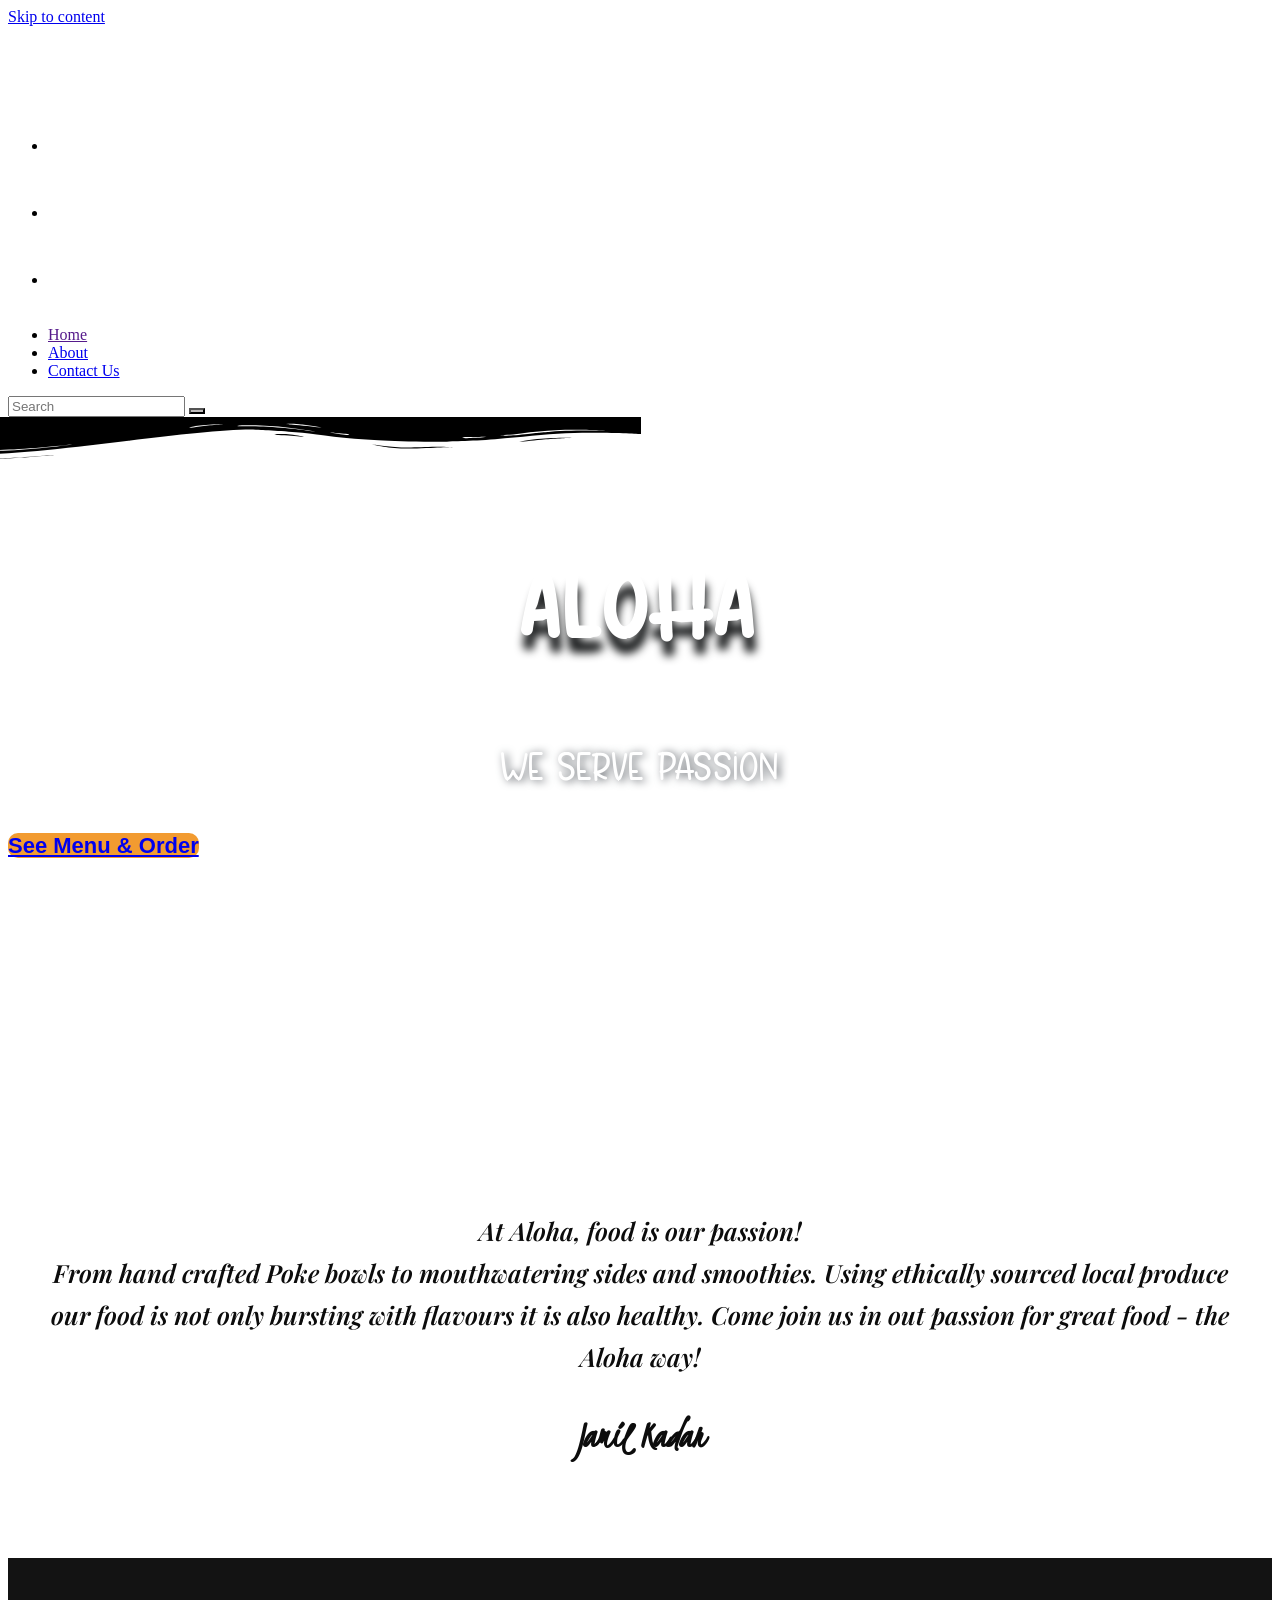
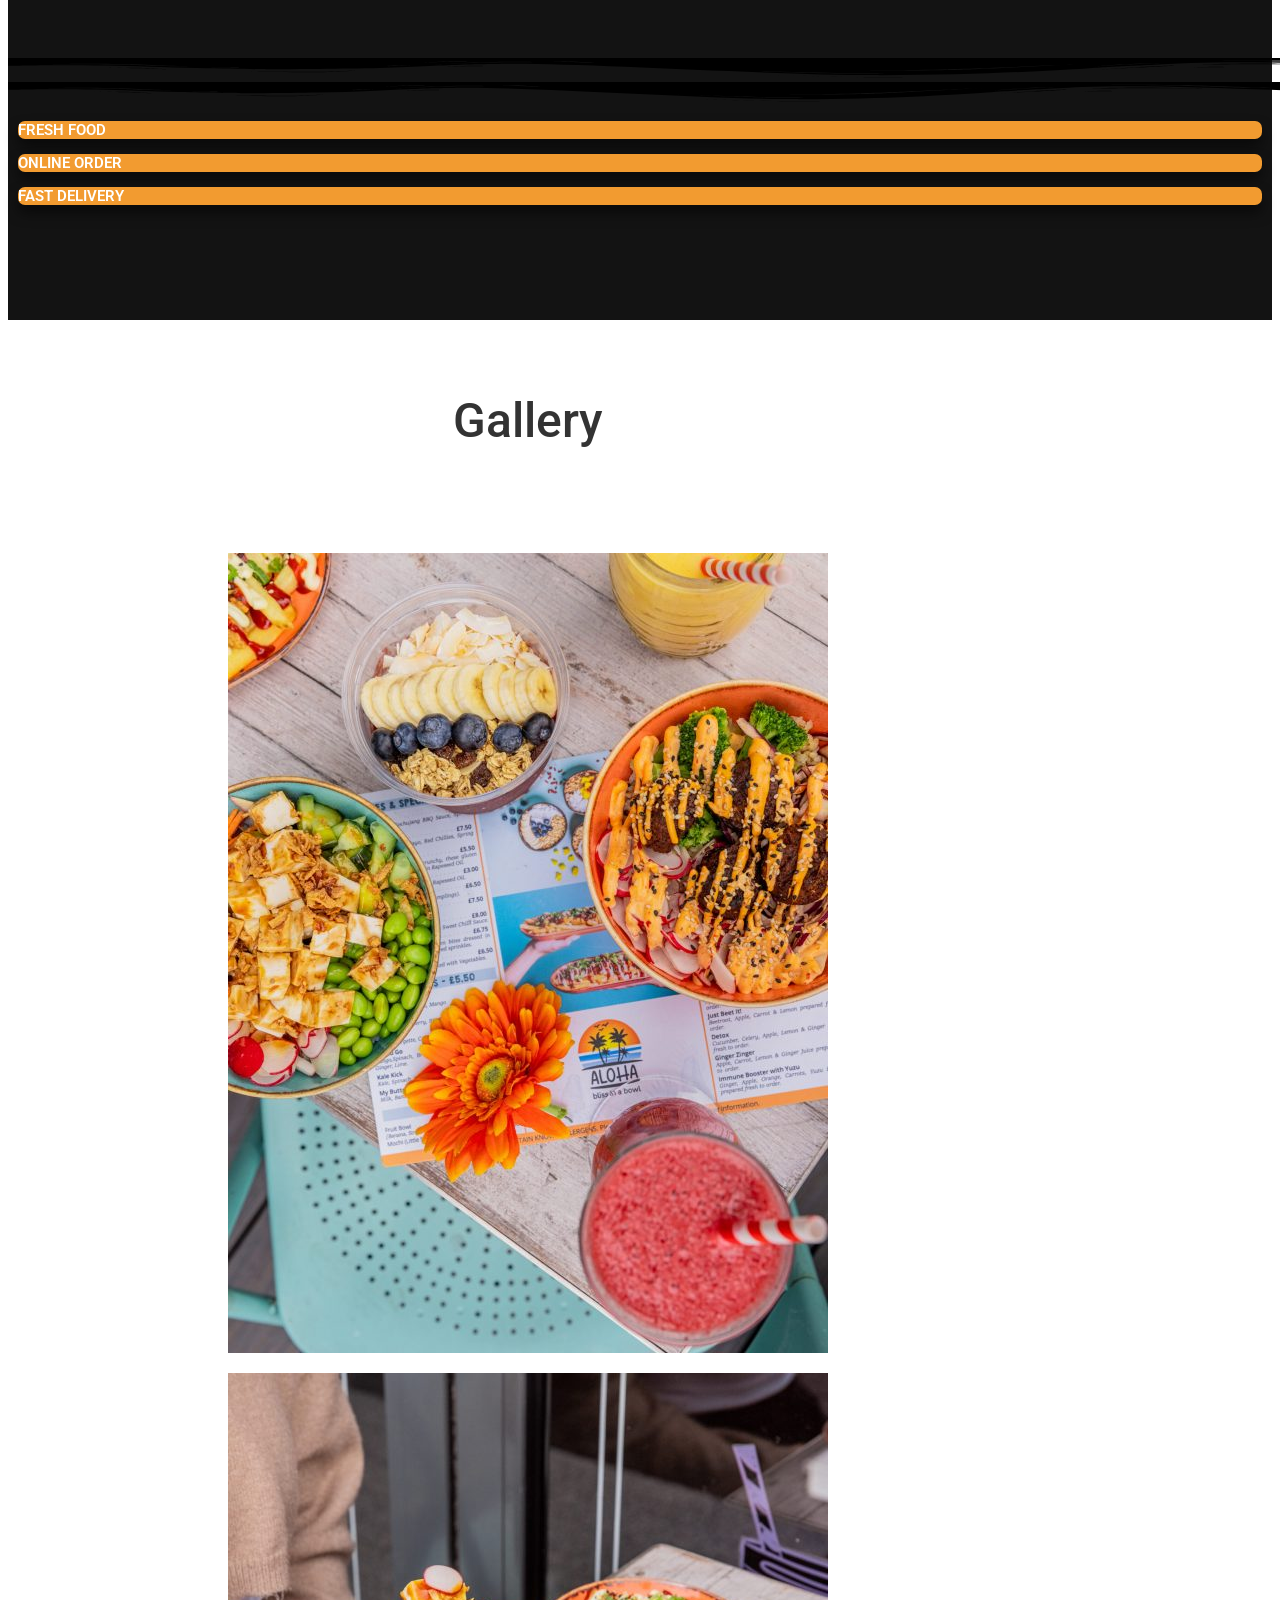
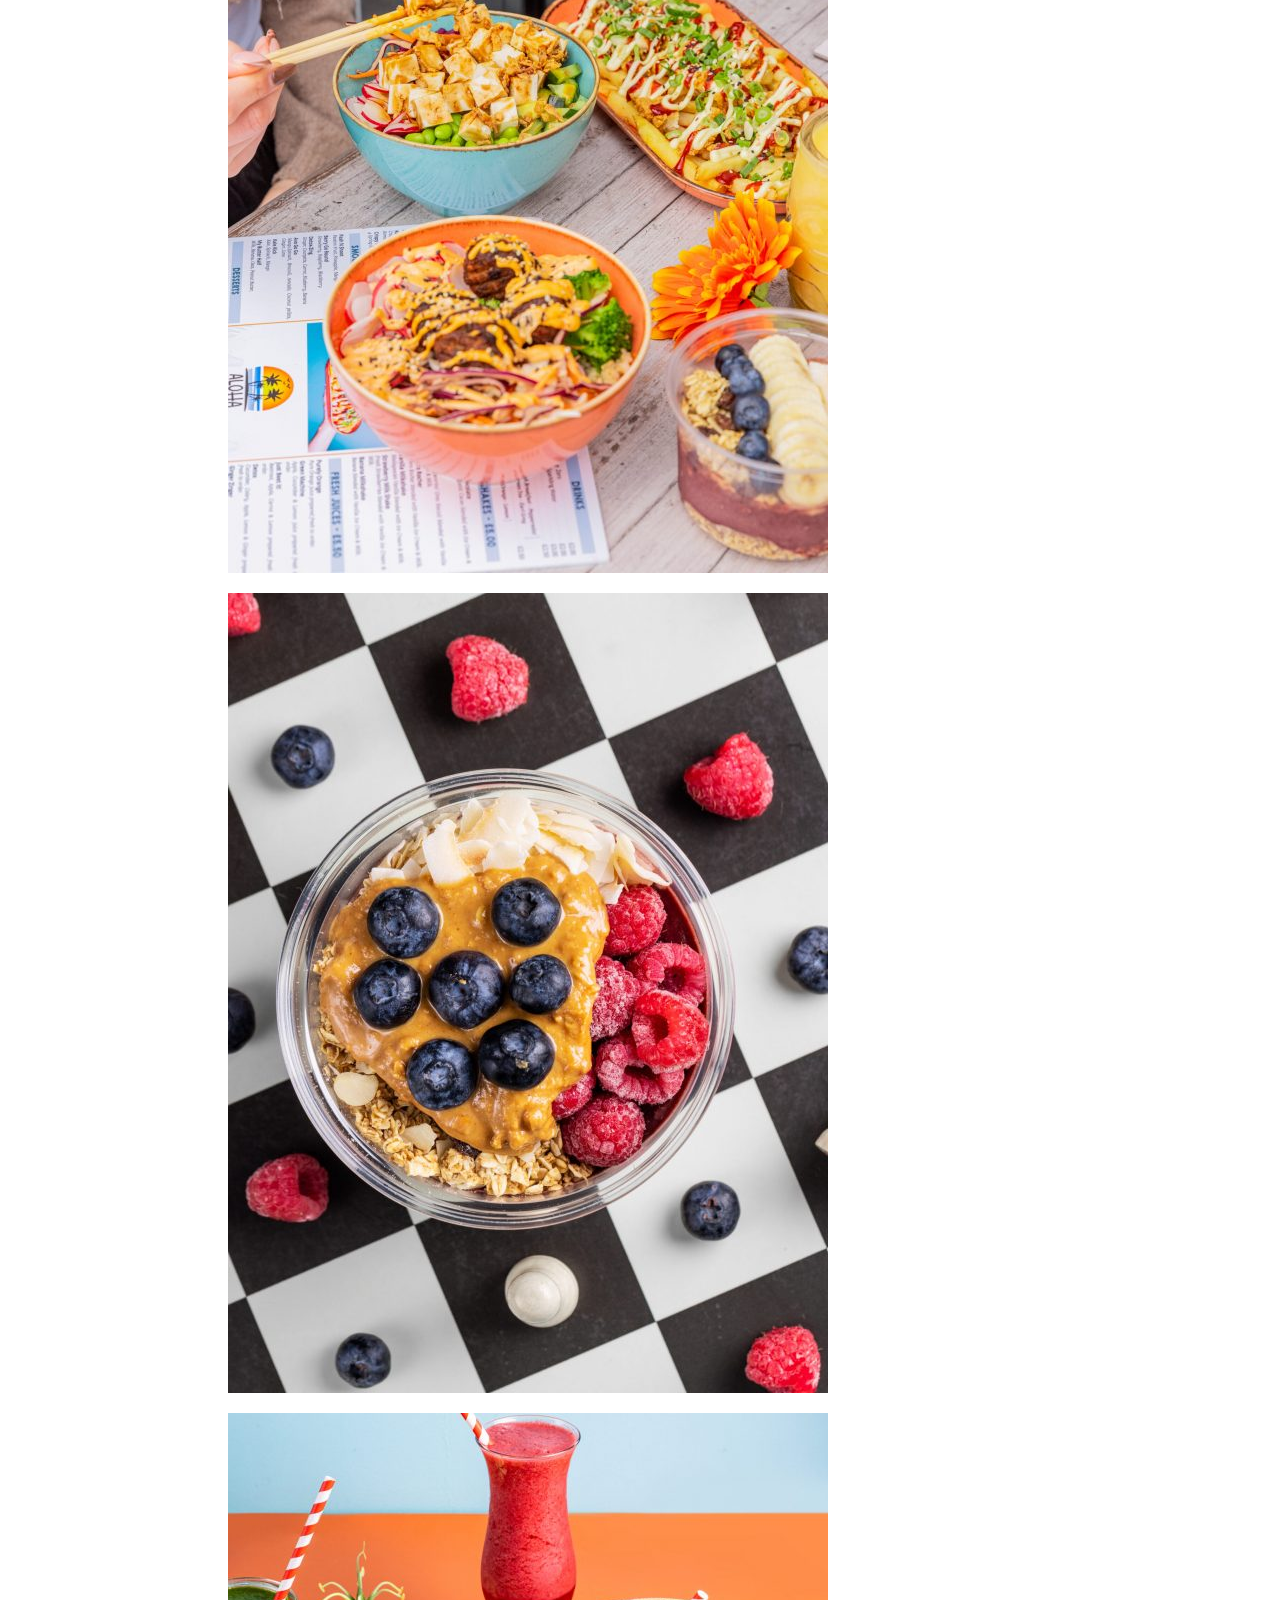
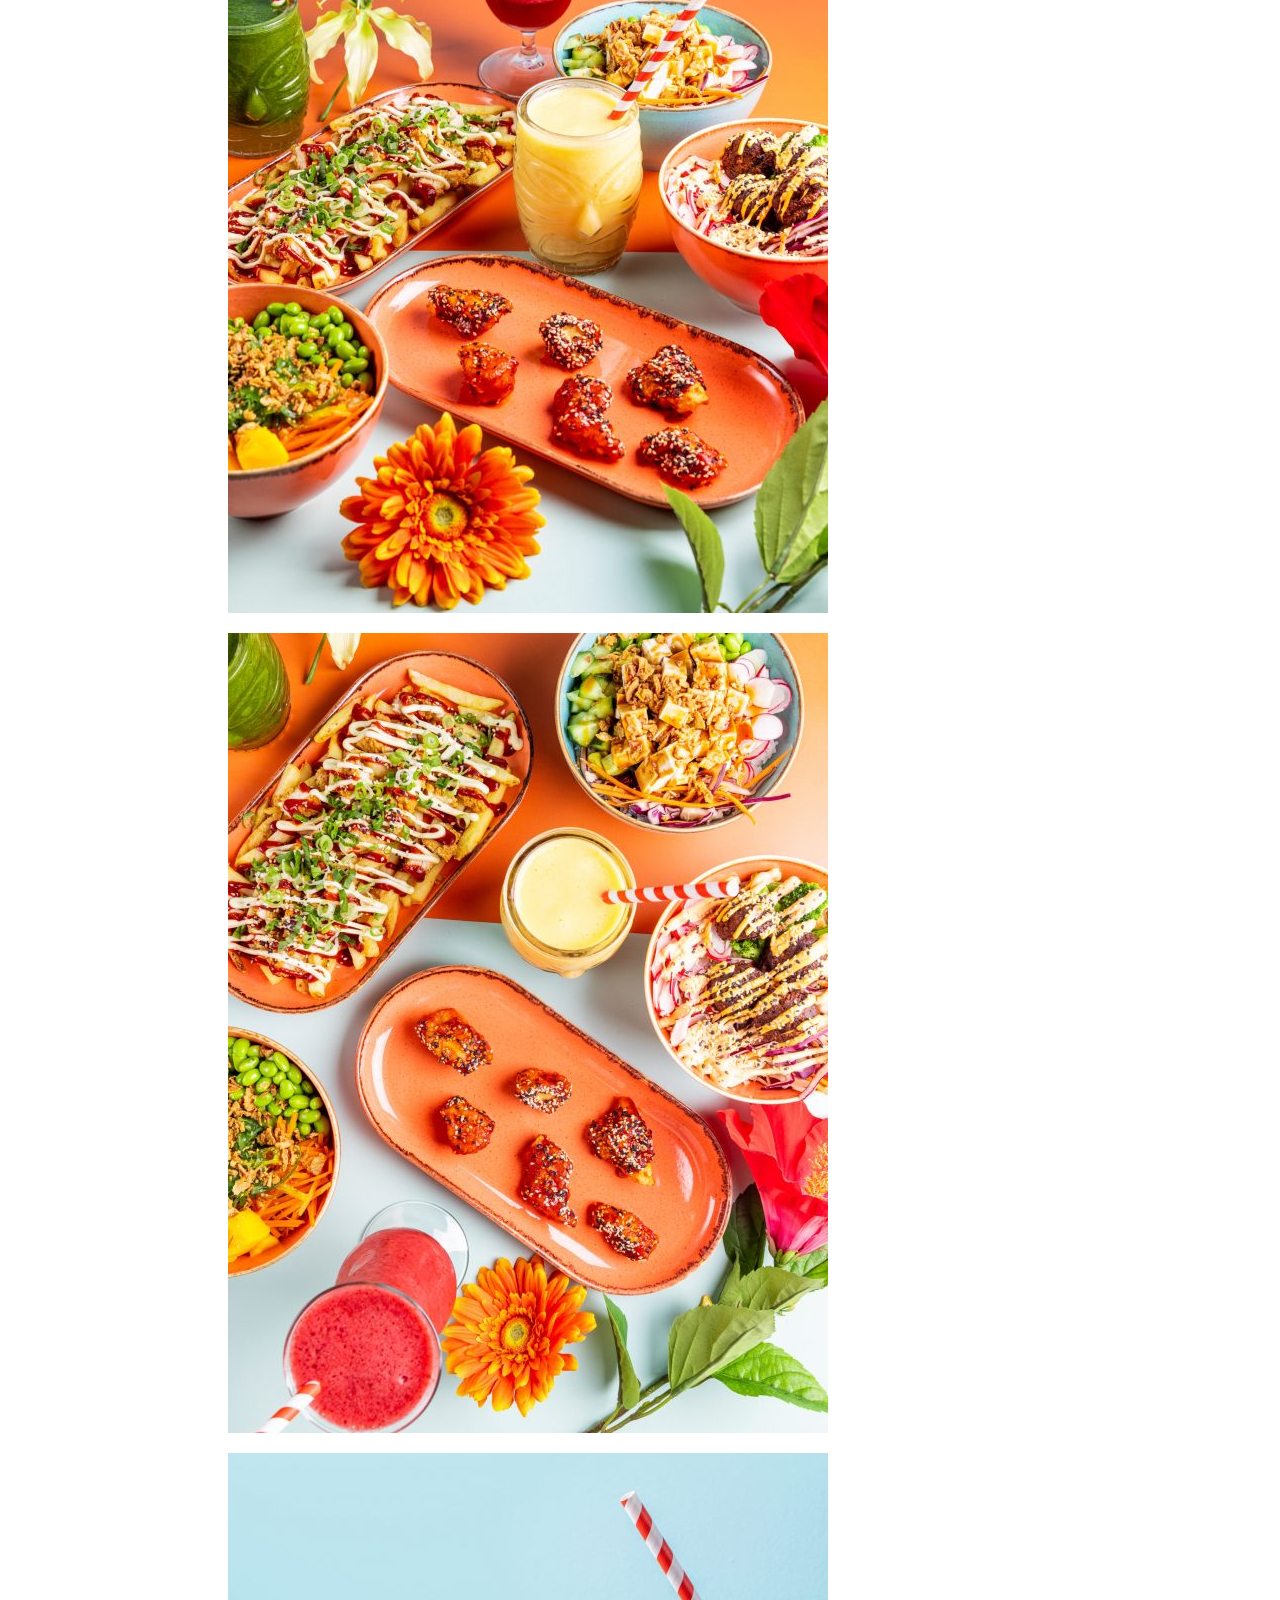
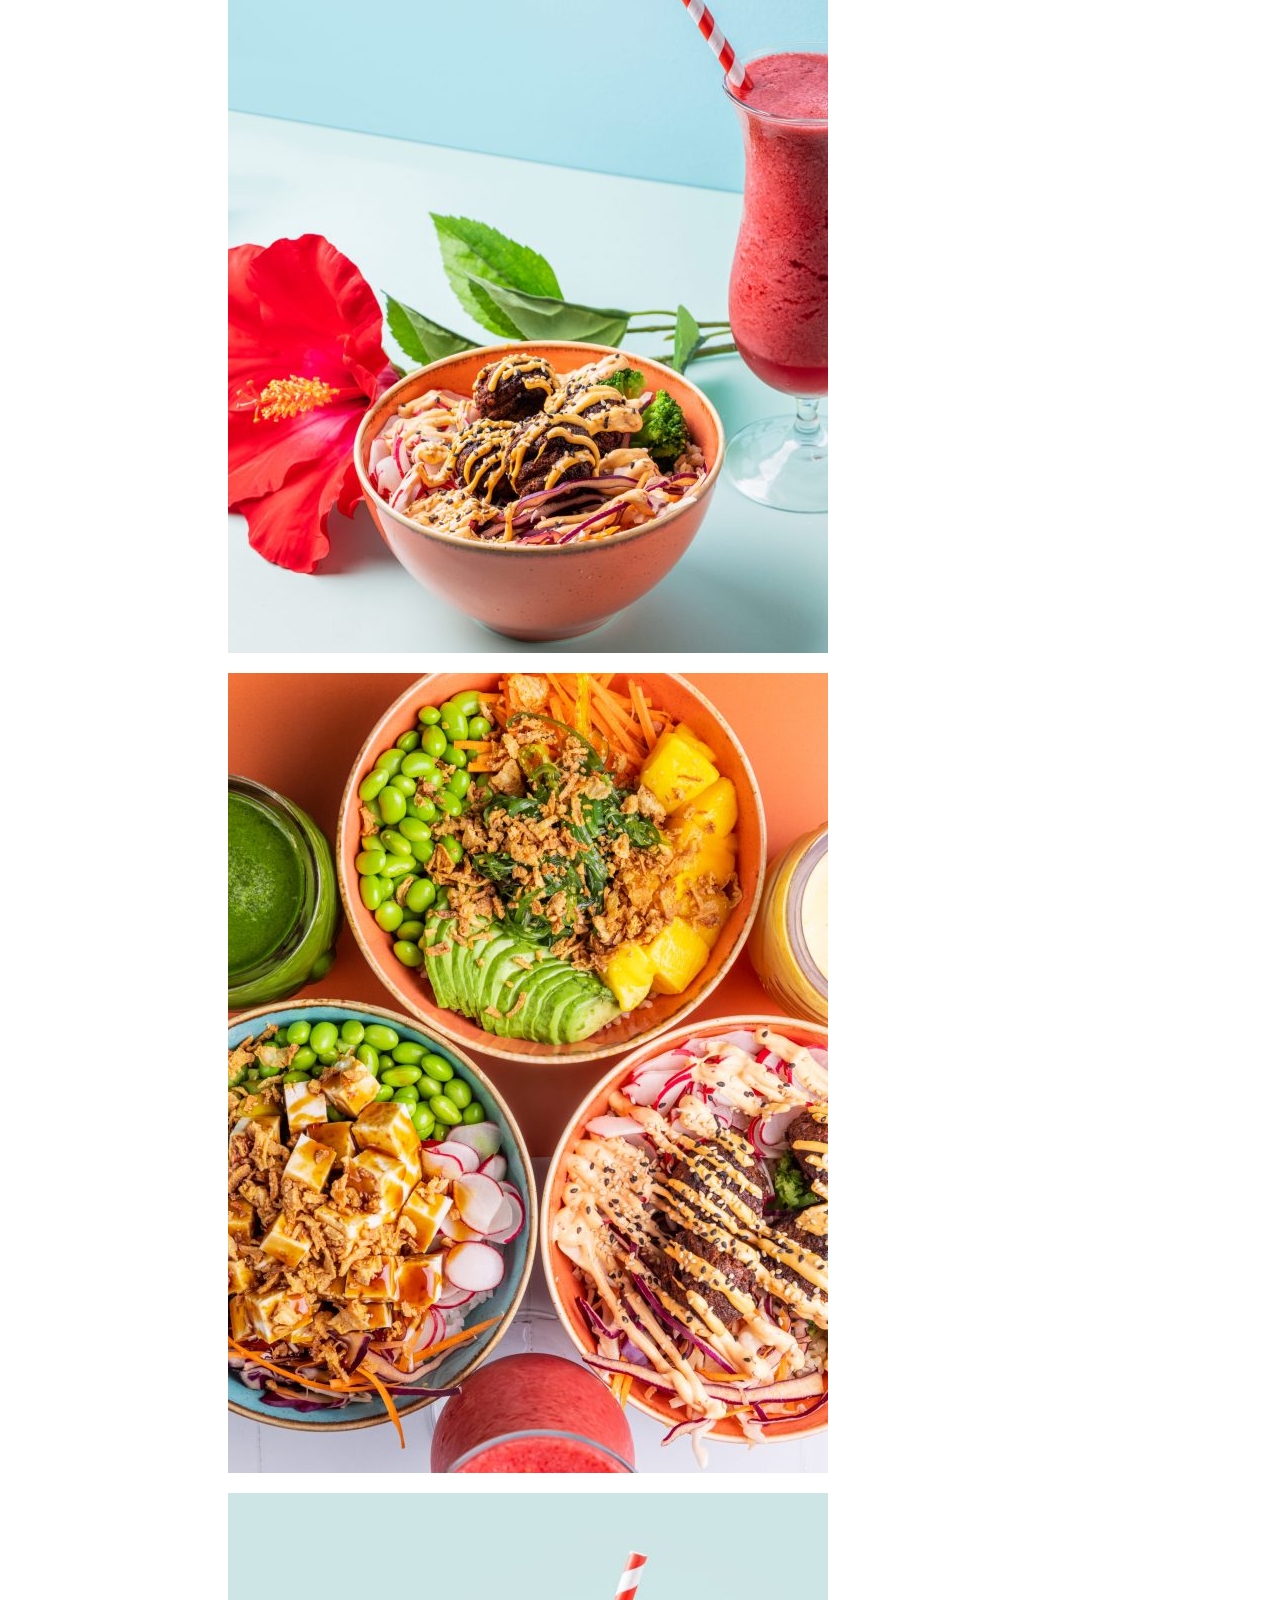
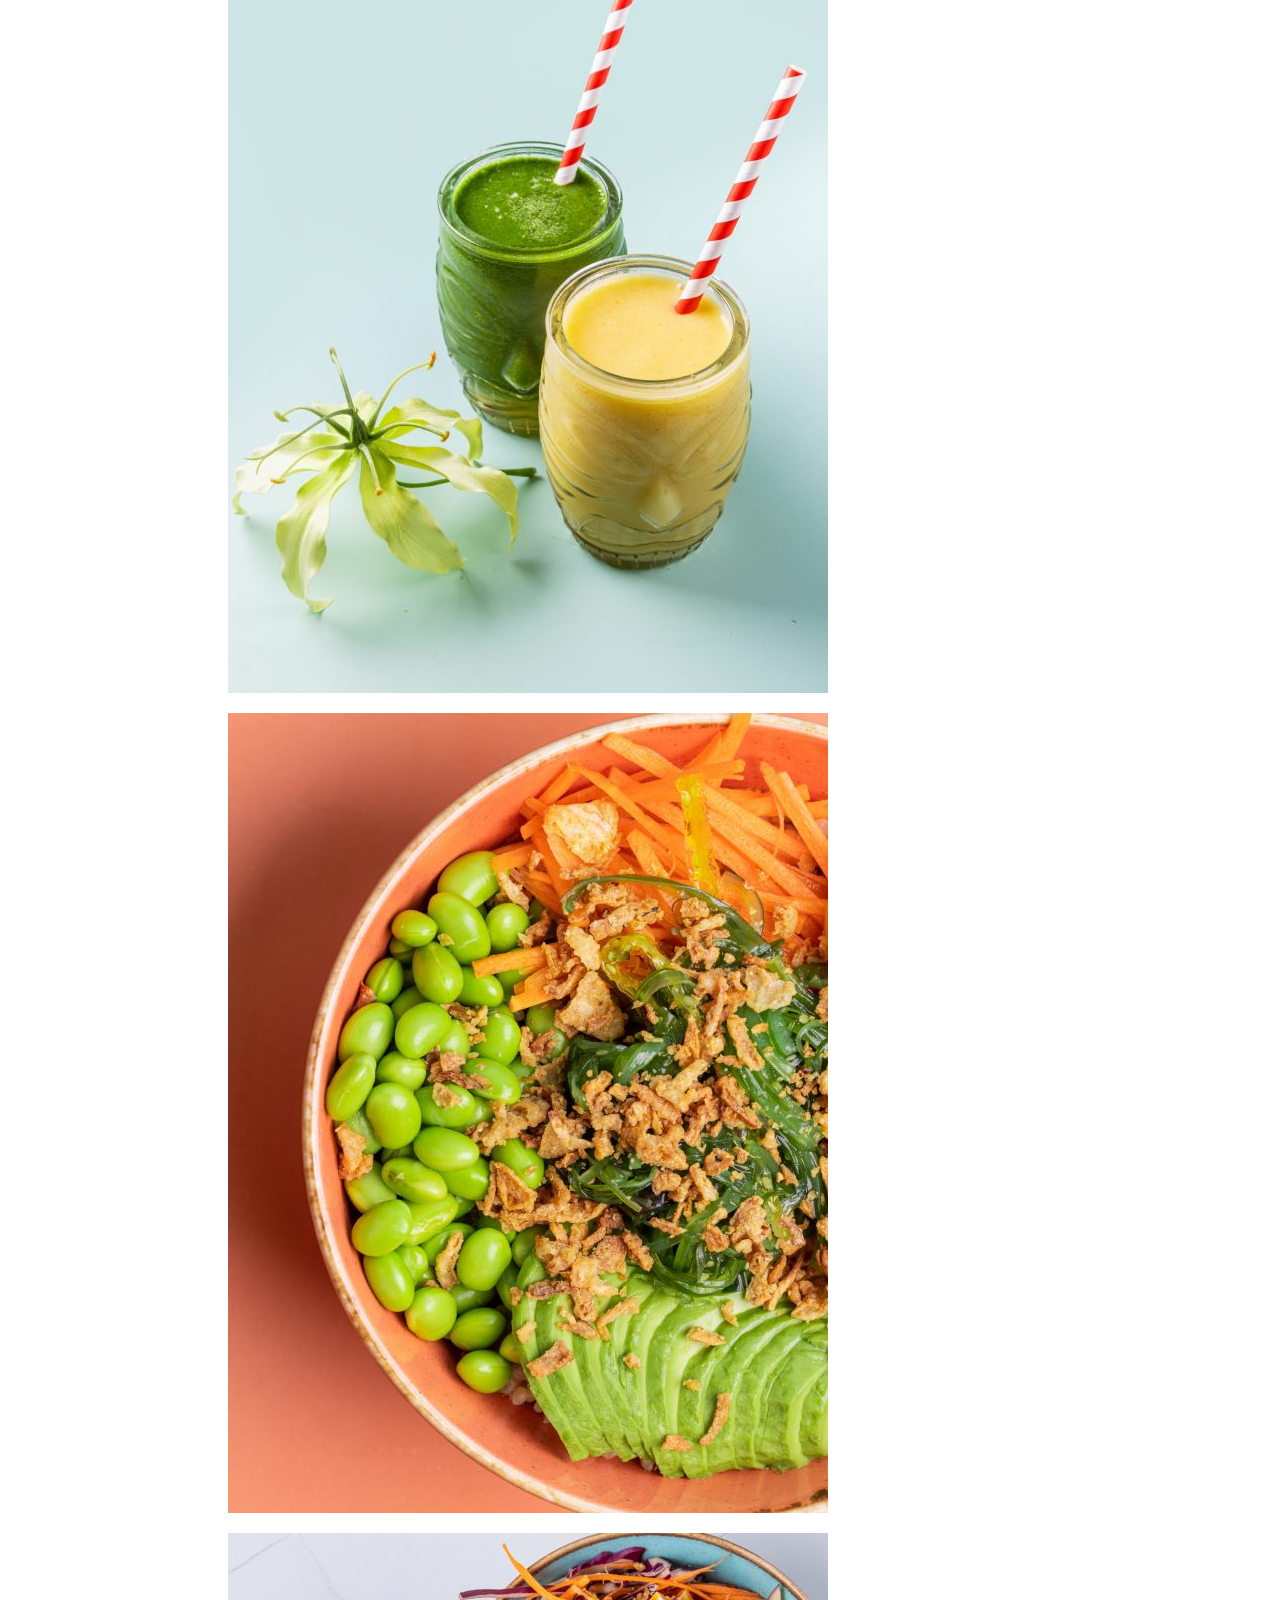
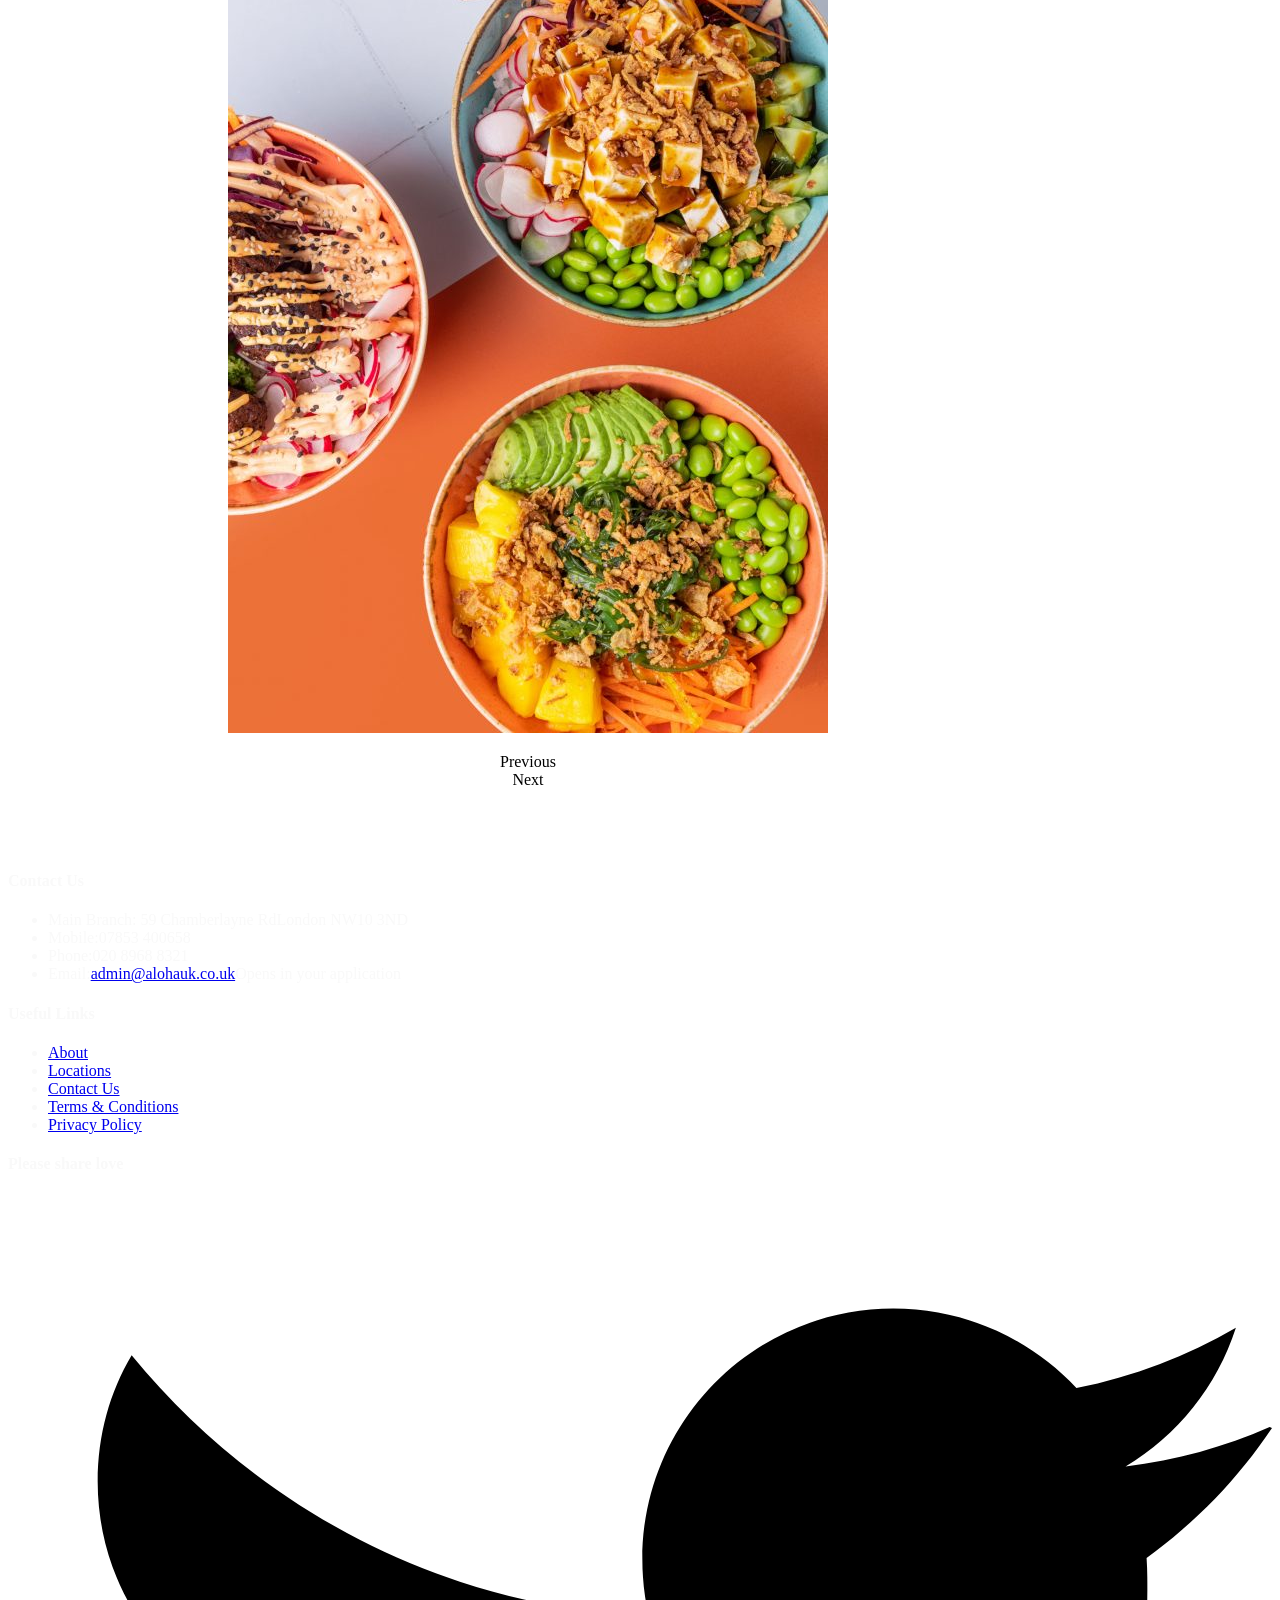
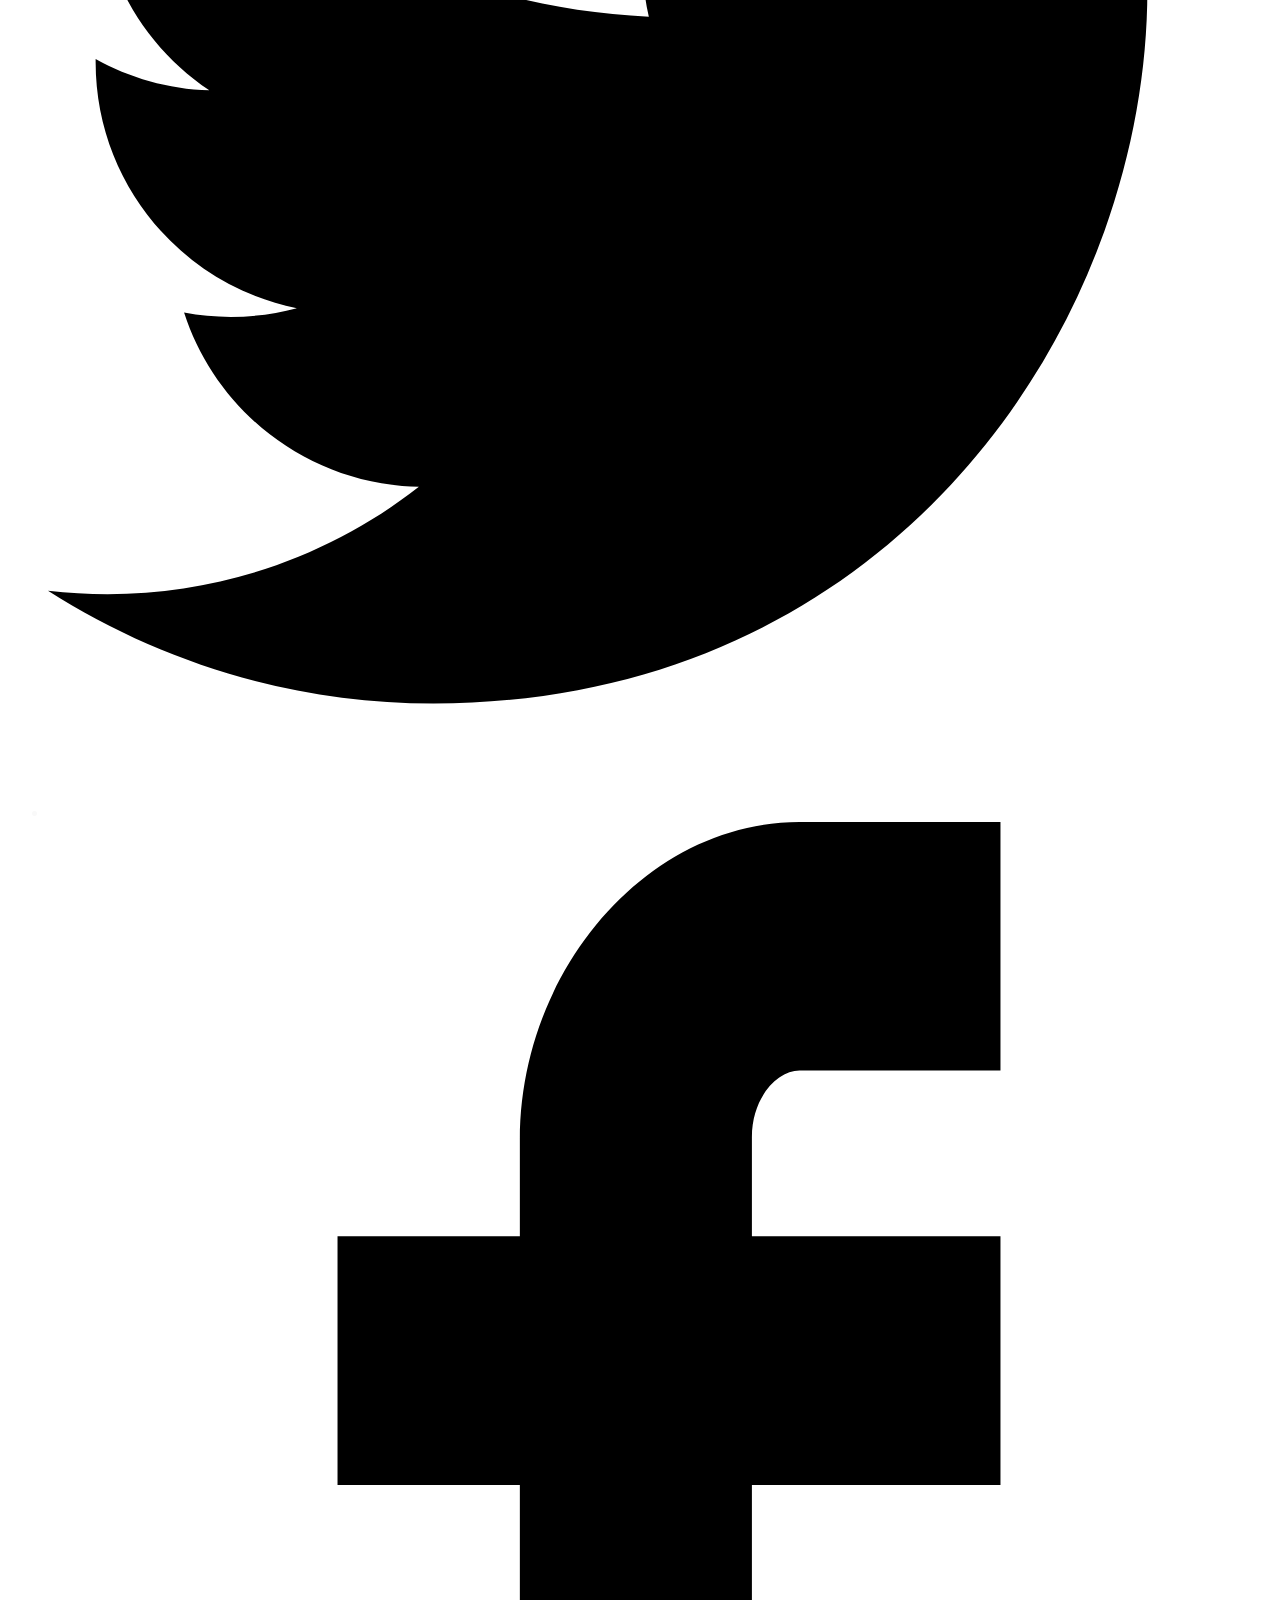
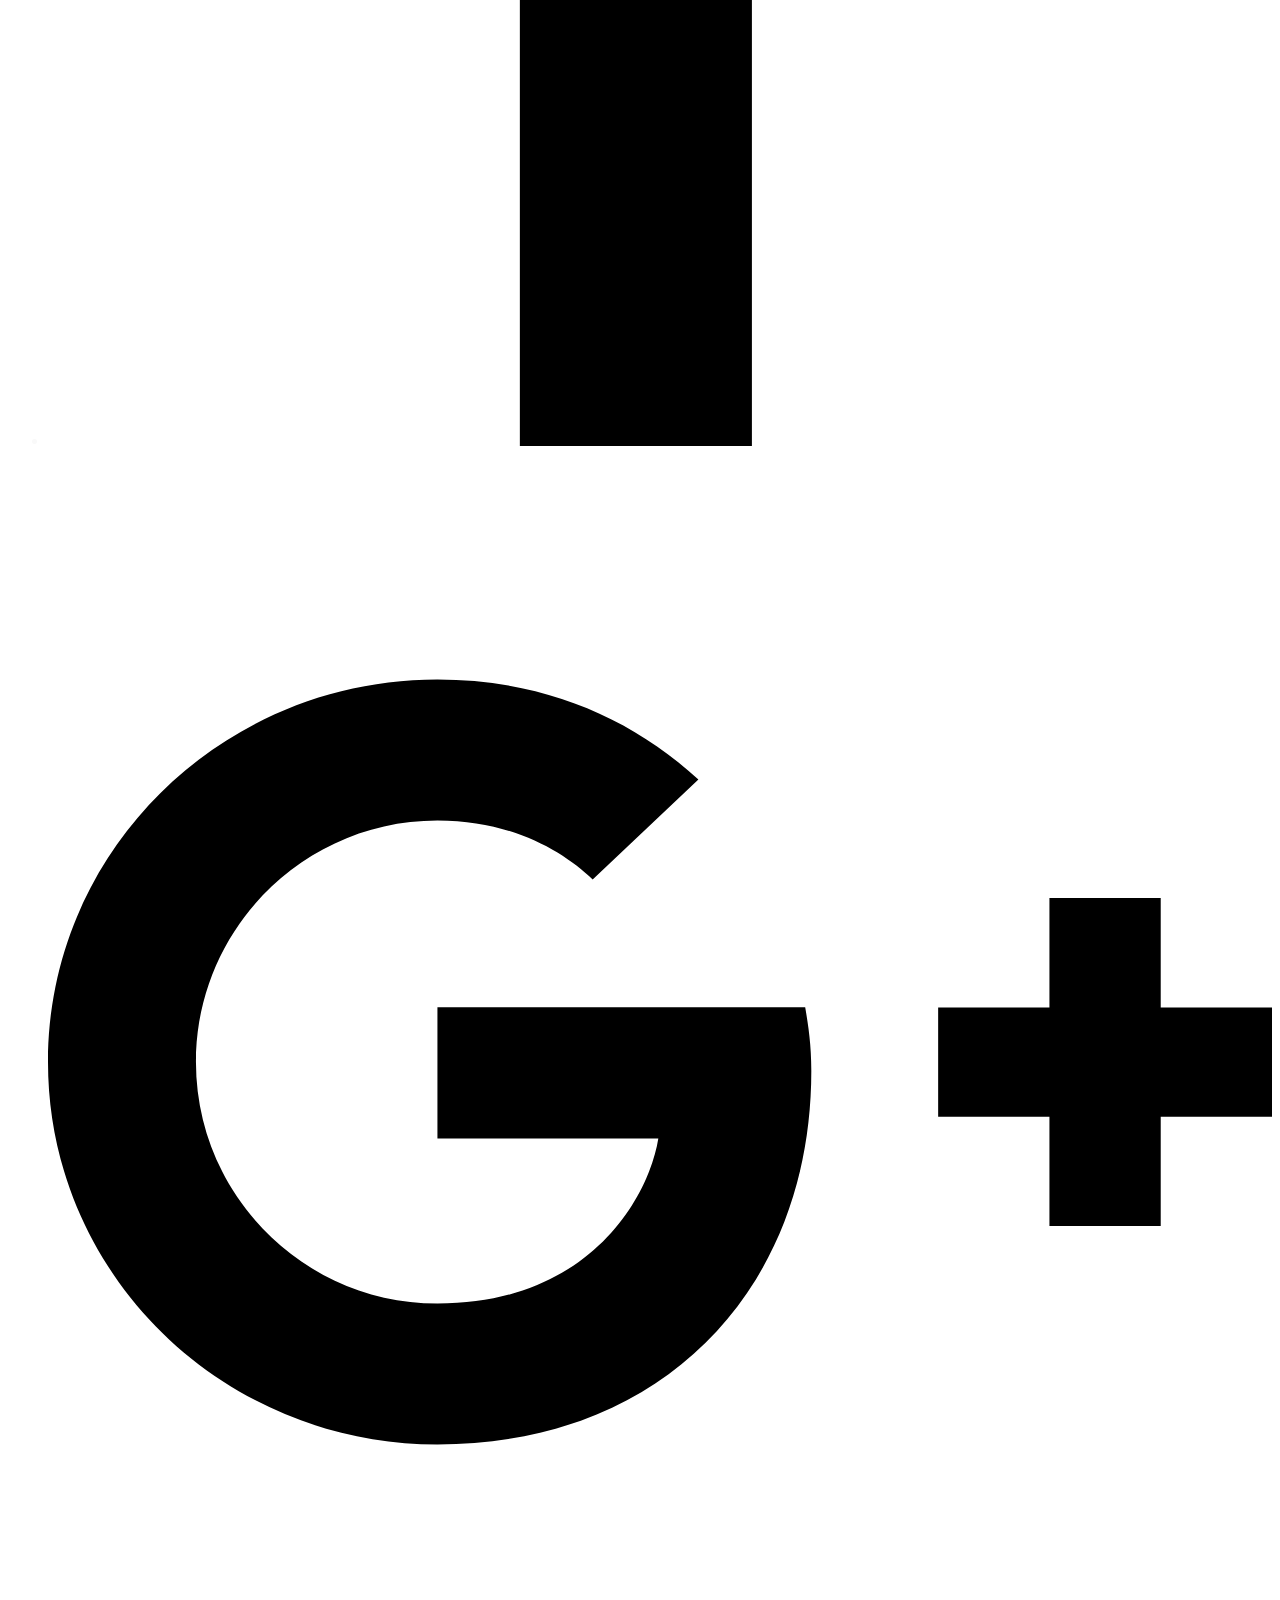
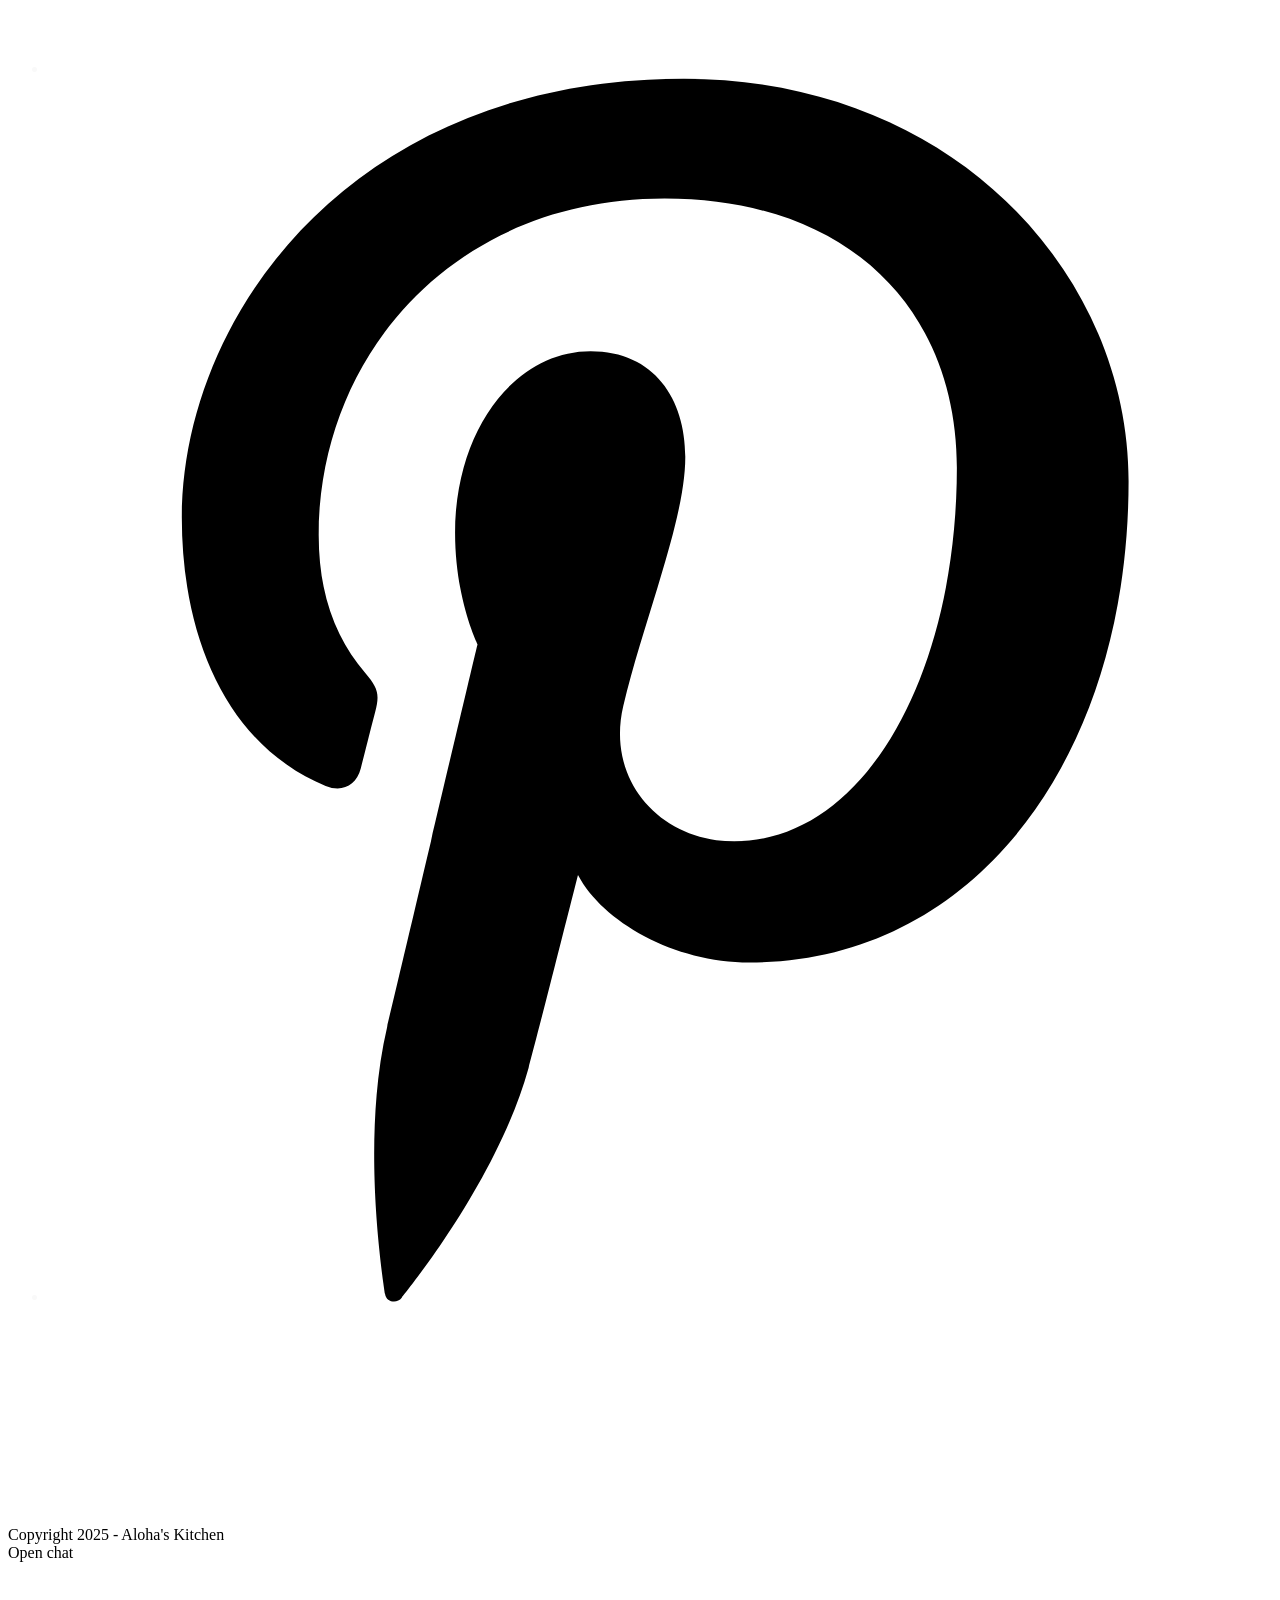
==== commit e9c840b9: "Fix navigation links for GitHub Pages project site" ====
--- a/index.html
+++ b/index.html
@@ -142,7 +142,7 @@
 	
 	<div id="site-logo-inner" class="clr">
 
-						<a href="/" rel="home" class="site-title site-logo-text" ></a>
+						<a href="" rel="home" class="site-title site-logo-text" ></a>
 				
 	</div><!-- #site-logo-inner -->
 
@@ -156,7 +156,7 @@
 			
 			<nav id="site-navigation" class="navigation main-navigation clr" itemscope="itemscope" itemtype="https://schema.org/SiteNavigationElement" role="navigation" >
 
-				<ul id="menu-menu" class="main-menu dropdown-menu sf-menu"><li id="menu-item-72" class="menu-item menu-item-type-post_type menu-item-object-page menu-item-home current-menu-item page_item page-item-16 current_page_item menu-item-72"><a href="/" class="menu-link"><span class="text-wrap">Home</span></a></li><li id="menu-item-305" class="menu-item menu-item-type-post_type menu-item-object-page menu-item-305"><a href="/about/" class="menu-link"><span class="text-wrap">About</span></a></li><li id="menu-item-74" class="menu-item menu-item-type-post_type menu-item-object-page menu-item-74"><a href="/contact-us/" class="menu-link"><span class="text-wrap">Contact Us</span></a></li></ul>
+				<ul id="menu-menu" class="main-menu dropdown-menu sf-menu"><li id="menu-item-72" class="menu-item menu-item-type-post_type menu-item-object-page menu-item-home current-menu-item page_item page-item-16 current_page_item menu-item-72"><a href="" class="menu-link"><span class="text-wrap">Home</span></a></li><li id="menu-item-305" class="menu-item menu-item-type-post_type menu-item-object-page menu-item-305"><a href="about/" class="menu-link"><span class="text-wrap">About</span></a></li><li id="menu-item-74" class="menu-item menu-item-type-post_type menu-item-object-page menu-item-74"><a href="contact-us/" class="menu-link"><span class="text-wrap">Contact Us</span></a></li></ul>
 			</nav><!-- #site-navigation -->
 
 			
@@ -187,12 +187,12 @@
 
 	<nav class="clr" itemscope="itemscope" itemtype="https://schema.org/SiteNavigationElement">
 
-		<ul id="menu-menu-1" class="menu"><li class="menu-item menu-item-type-post_type menu-item-object-page menu-item-home current-menu-item page_item page-item-16 current_page_item menu-item-72"><a href="/" aria-current="page">Home</a></li>
-<li class="menu-item menu-item-type-post_type menu-item-object-page menu-item-305"><a href="/about/">About</a></li>
-<li class="menu-item menu-item-type-post_type menu-item-object-page menu-item-74"><a href="/contact-us/">Contact Us</a></li>
+		<ul id="menu-menu-1" class="menu"><li class="menu-item menu-item-type-post_type menu-item-object-page menu-item-home current-menu-item page_item page-item-16 current_page_item menu-item-72"><a href="" aria-current="page">Home</a></li>
+<li class="menu-item menu-item-type-post_type menu-item-object-page menu-item-305"><a href="about/">About</a></li>
+<li class="menu-item menu-item-type-post_type menu-item-object-page menu-item-74"><a href="contact-us/">Contact Us</a></li>
 </ul>
 <div id="mobile-menu-search" class="clr">
-	<form method="get" action="/" class="mobile-searchform" role="search" aria-label="Search for:">
+	<form method="get" action="" class="mobile-searchform" role="search" aria-label="Search for:">
 		<label for="ocean-mobile-search1">
 			<input type="search" name="s" autocomplete="off" placeholder="Search" />
 			<button type="submit" class="searchform-submit" aria-label="Submit Search">
@@ -477,11 +477,11 @@
 					<div id="ocean_contact_info-4" class="footer-widget widget-oceanwp-contact-info clr"><h4 class="widget-title">Contact Us</h4><ul class="contact-info-widget default"><li class="address"><i class="icon-location-pin" aria-hidden="true"></i><div class="oceanwp-info-wrap"><span class="oceanwp-contact-title">Main Branch: 59 Chamberlayne Rd</span><span class="oceanwp-contact-text">London NW10 3ND</span></div></li><li class="phone"><i class="icon-screen-smartphone" aria-hidden="true"></i><div class="oceanwp-info-wrap"><span class="oceanwp-contact-title">Mobile:</span><span class="oceanwp-contact-text">07853 400658</span></div></li><li class="mobile"><i class="icon-screen-smartphone" aria-hidden="true"></i><div class="oceanwp-info-wrap"><span class="oceanwp-contact-title">Phone:</span><span class="oceanwp-contact-text">020 8968 8321</span></div></li><li class="email"><i class="icon-envelope" aria-hidden="true"></i><div class="oceanwp-info-wrap"><span class="oceanwp-contact-title">Email:</span><span class="oceanwp-contact-text"><a href="mailto:adm&#105;n&#064;a&#108;oha&#117;k.&#099;o.uk">admin@alohauk.co.uk</a><span class="screen-reader-text">Opens in your application</span></span></div></li></ul></div>				</div><!-- .footer-one-box -->
 				
 							<div class="footer-box span_1_of_4 col col-3 ">
-					<div id="nav_menu-2" class="footer-widget widget_nav_menu clr"><h4 class="widget-title">Useful Links</h4><div class="menu-footer-container"><ul id="menu-footer" class="menu"><li id="menu-item-304" class="menu-item menu-item-type-post_type menu-item-object-page menu-item-304"><a href="/about/">About</a></li>
-<li id="menu-item-173" class="menu-item menu-item-type-post_type menu-item-object-page menu-item-173"><a href="/location/">Locations</a></li>
-<li id="menu-item-176" class="menu-item menu-item-type-post_type menu-item-object-page menu-item-176"><a href="/contact-us/">Contact Us</a></li>
-<li id="menu-item-300" class="menu-item menu-item-type-post_type menu-item-object-page menu-item-300"><a href="/terms/">Terms &#038; Conditions</a></li>
-<li id="menu-item-301" class="menu-item menu-item-type-post_type menu-item-object-page menu-item-301"><a href="/privacy-policy/">Privacy Policy</a></li>
+					<div id="nav_menu-2" class="footer-widget widget_nav_menu clr"><h4 class="widget-title">Useful Links</h4><div class="menu-footer-container"><ul id="menu-footer" class="menu"><li id="menu-item-304" class="menu-item menu-item-type-post_type menu-item-object-page menu-item-304"><a href="about/">About</a></li>
+<li id="menu-item-173" class="menu-item menu-item-type-post_type menu-item-object-page menu-item-173"><a href="location/">Locations</a></li>
+<li id="menu-item-176" class="menu-item menu-item-type-post_type menu-item-object-page menu-item-176"><a href="contact-us/">Contact Us</a></li>
+<li id="menu-item-300" class="menu-item menu-item-type-post_type menu-item-object-page menu-item-300"><a href="terms/">Terms &#038; Conditions</a></li>
+<li id="menu-item-301" class="menu-item menu-item-type-post_type menu-item-object-page menu-item-301"><a href="privacy-policy/">Privacy Policy</a></li>
 </ul></div></div>				</div><!-- .footer-one-box -->
 				
 							<div class="footer-box span_1_of_4 col col-4">
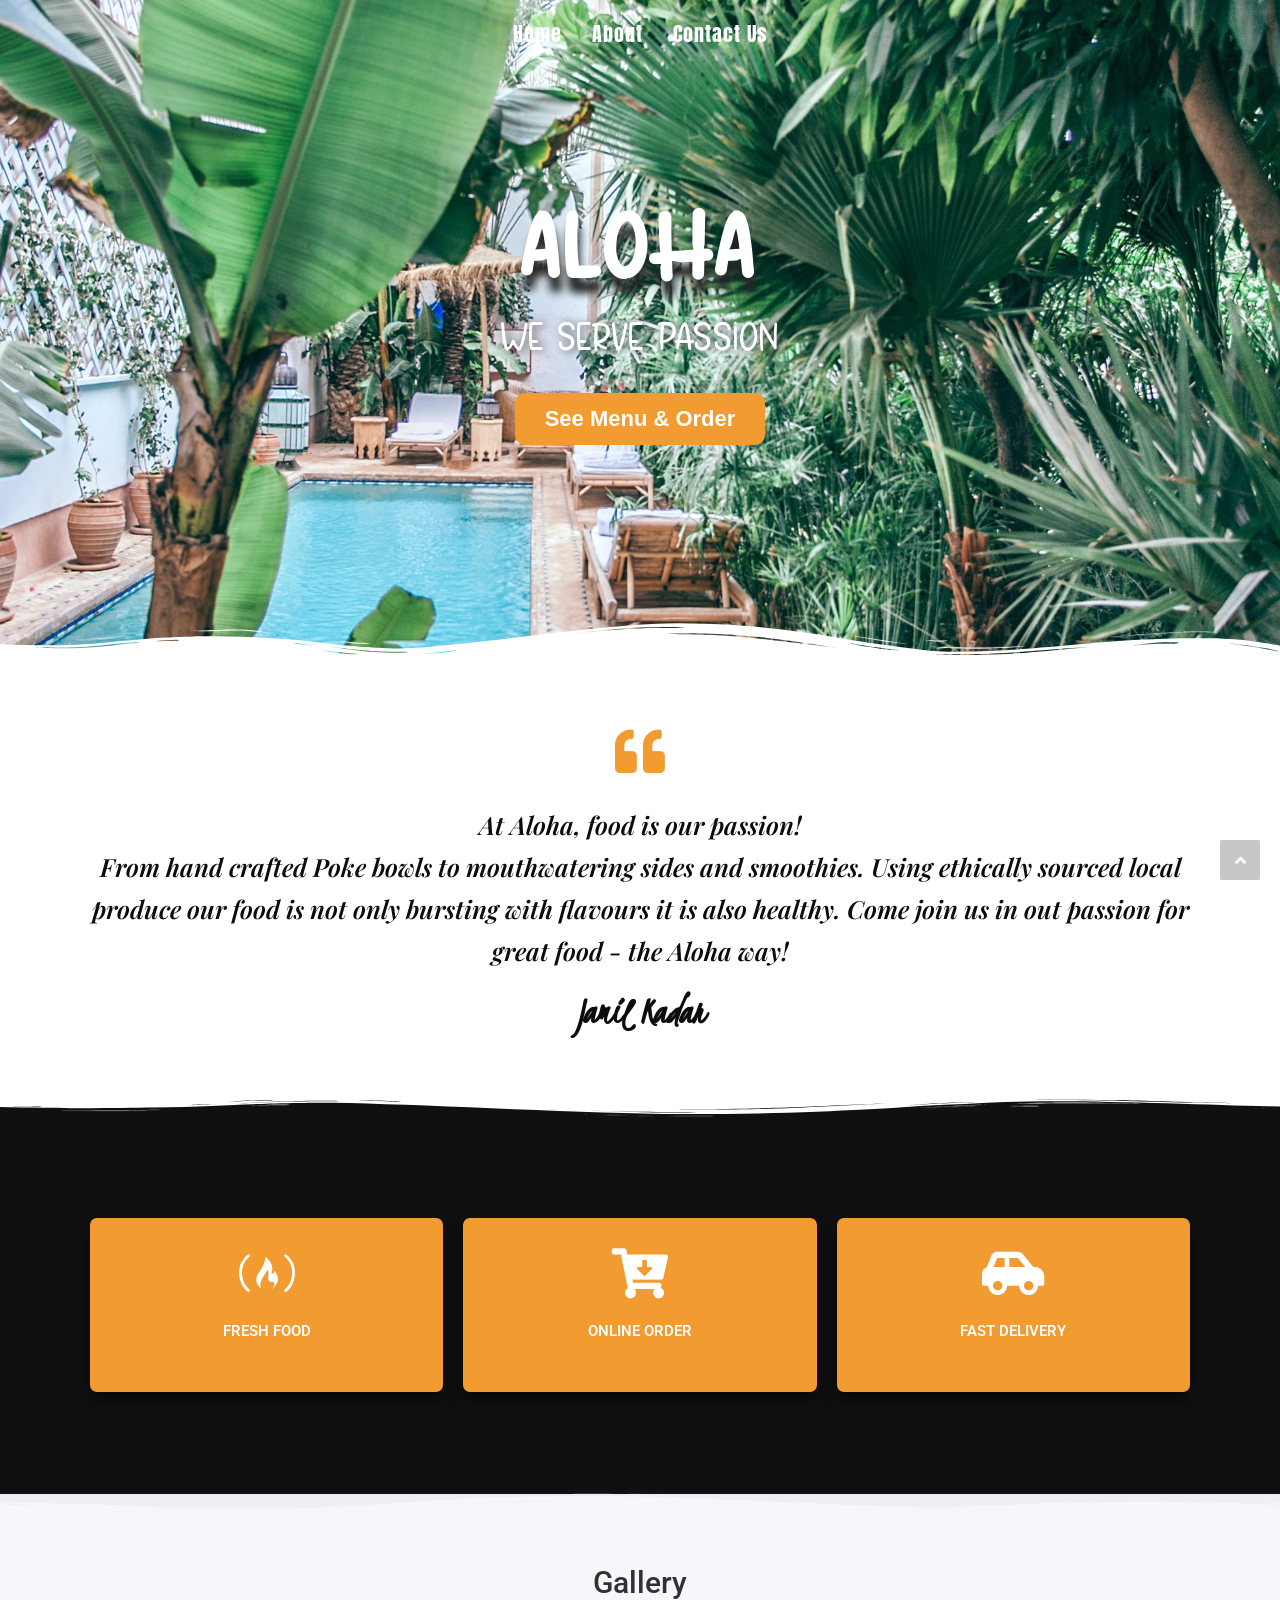
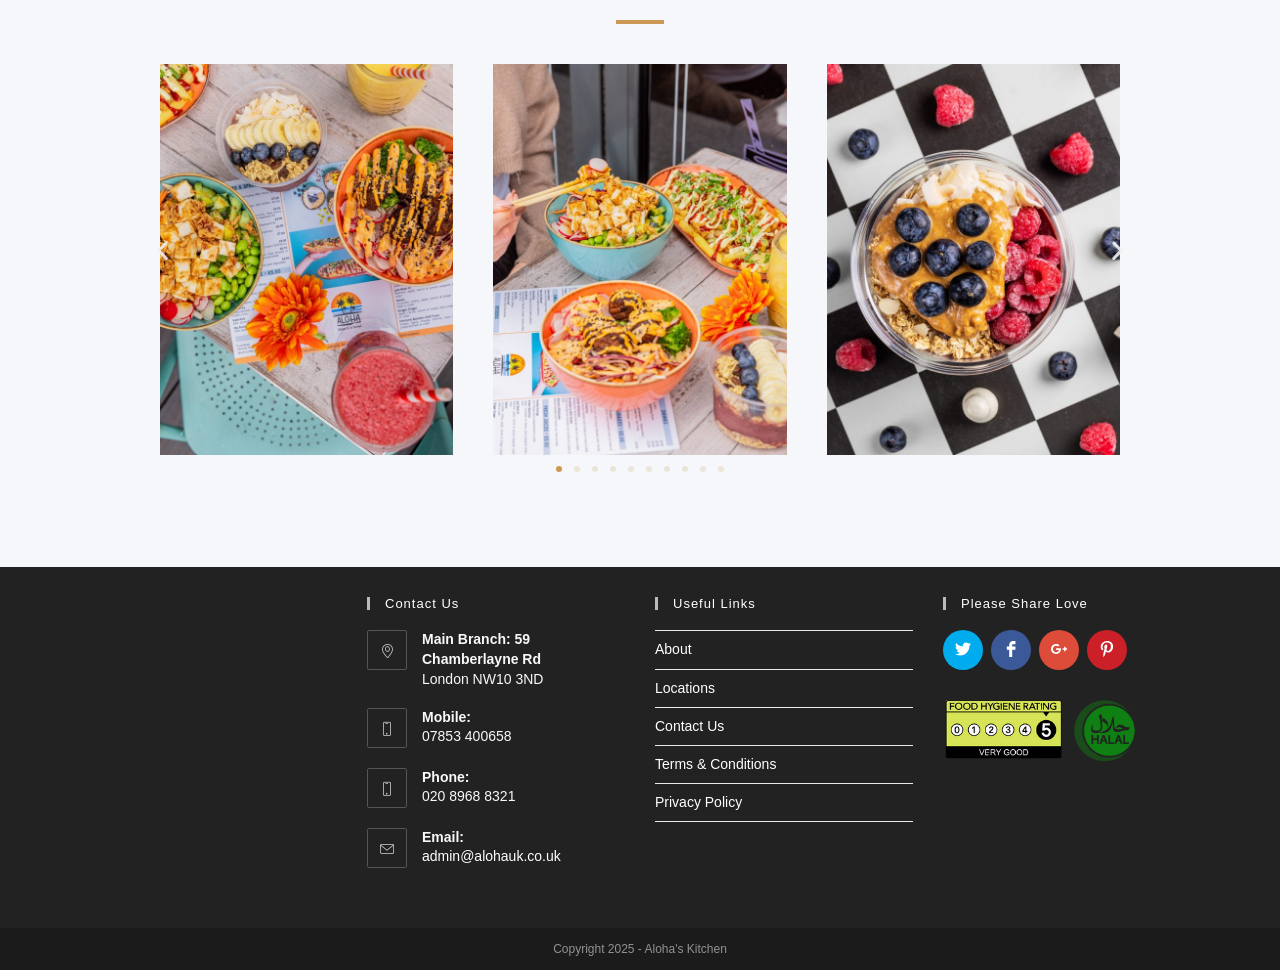
==== commit b68b2b15: "version 2" ====
--- a/index.html
+++ b/index.html
@@ -6,7 +6,7 @@
 
 	<title>Aloha&#039;s Kitchen &#8211; London Fresh &amp; Delicious Food Takeaway</title>
 <meta name='robots' content='noindex, nofollow' />
-<meta name="viewport" content="width=device-width, initial-scale=1"><link rel='dns-prefetch' href='//www.fbgcdn.com' />
+<meta name="viewport" content="width=device-width, initial-scale=1">
 <link rel='dns-prefetch' href='//app.convertful.com' />
 <link rel='dns-prefetch' href='//www.googletagmanager.com' />
 <link rel='dns-prefetch' href='//fonts.googleapis.com' />
@@ -28,34 +28,34 @@
 </style>
 	
 
-<link rel='stylesheet' id='online-css-css'  href='https://www.fbgcdn.com/embedder/css/order-online.css?ver=5.8.11' type='text/css' media='all' />
-
-<link rel='stylesheet' id='font-awesome-css'  href='https://alohauk.co.uk/wp-content/themes/oceanwp/assets/fonts/fontawesome/css/all.min.css?ver=5.11.2' type='text/css' media='all' />
-<link rel='stylesheet' id='simple-line-icons-css'  href='https://alohauk.co.uk/wp-content/themes/oceanwp/assets/css/third/simple-line-icons.min.css?ver=2.4.0' type='text/css' media='all' />
-<link rel='stylesheet' id='magnific-popup-css'  href='https://alohauk.co.uk/wp-content/themes/oceanwp/assets/css/third/magnific-popup.min.css?ver=1.0.0' type='text/css' media='all' />
-<link rel='stylesheet' id='slick-css'  href='https://alohauk.co.uk/wp-content/themes/oceanwp/assets/css/third/slick.min.css?ver=1.6.0' type='text/css' media='all' />
-<link rel='stylesheet' id='oceanwp-style-css'  href='https://alohauk.co.uk/wp-content/themes/oceanwp/assets/css/style.min.css?ver=1.8.9' type='text/css' media='all' />
+<link rel='stylesheet' id='online-css-css'  href='css/order-online.css?ver=5.8.11' type='text/css' media='all' />
+
+<link rel='stylesheet' id='font-awesome-css'  href='css/all.min.css' type='text/css' media='all' />
+<link rel='stylesheet' id='simple-line-icons-css'  href='css/simple-line-icons.min.css' type='text/css' media='all' />
+<link rel='stylesheet' id='magnific-popup-css'  href='css/magnific-popup.min.css' type='text/css' media='all' />
+<link rel='stylesheet' id='slick-css'  href='css/slick.min.css' type='text/css' media='all' />
+<link rel='stylesheet' id='oceanwp-style-css'  href='css/style.min.css' type='text/css' media='all' />
 <link rel='stylesheet' id='oceanwp-google-font-playfair-display-css'  href='//fonts.googleapis.com/css?family=Playfair+Display%3A100%2C200%2C300%2C400%2C500%2C600%2C700%2C800%2C900%2C100i%2C200i%2C300i%2C400i%2C500i%2C600i%2C700i%2C800i%2C900i&#038;subset=latin&#038;ver=5.8.11' type='text/css' media='all' />
 <link rel='stylesheet' id='oceanwp-google-font-anton-css'  href='//fonts.googleapis.com/css?family=Anton%3A100%2C200%2C300%2C400%2C500%2C600%2C700%2C800%2C900%2C100i%2C200i%2C300i%2C400i%2C500i%2C600i%2C700i%2C800i%2C900i&#038;subset=latin&#038;ver=5.8.11' type='text/css' media='all' />
-<link rel='stylesheet' id='joinchat-css'  href='https://alohauk.co.uk/wp-content/plugins/creame-whatsapp-me/public/css/joinchat.min.css?ver=4.1.15' type='text/css' media='all' />
+<link rel='stylesheet' id='joinchat-css'  href='css/joinchat.min.css' type='text/css' media='all' />
 <style id='joinchat-inline-css' type='text/css'>
 .joinchat{ --red:37; --green:211; --blue:102; }
 </style>
-<link rel='stylesheet' id='elementor-icons-css'  href='https://alohauk.co.uk/wp-content/plugins/elementor/assets/lib/eicons/css/elementor-icons.min.css?ver=5.6.2' type='text/css' media='all' />
-<link rel='stylesheet' id='elementor-animations-css'  href='https://alohauk.co.uk/wp-content/plugins/elementor/assets/lib/animations/animations.min.css?ver=2.9.7' type='text/css' media='all' />
-<link rel='stylesheet' id='elementor-frontend-css'  href='https://alohauk.co.uk/wp-content/plugins/elementor/assets/css/frontend.min.css?ver=2.9.7' type='text/css' media='all' />
-<link rel='stylesheet' id='elementor-pro-css'  href='https://alohauk.co.uk/wp-content/plugins/elementor-pro/assets/css/frontend.min.css?ver=2.9.2' type='text/css' media='all' />
+<link rel='stylesheet' id='elementor-icons-css'  href='css/elementor-icons.min.css' type='text/css' media='all' />
+<link rel='stylesheet' id='elementor-animations-css'  href='css/animations.min.css' type='text/css' media='all' />
+<link rel='stylesheet' id='elementor-frontend-css'  href='css/elementor-frontend.min.css' type='text/css' media='all' />
+<link rel='stylesheet' id='elementor-pro-css'  href='css/elementor-pro-frontend.min.css' type='text/css' media='all' />
 <link rel='stylesheet' id='elementor-global-css'  href='css/global.css' type='text/css' media='all' />
 <link rel='stylesheet' id='elementor-post-38-css'  href='css/post-38.css' type='text/css' media='all' />
 <link rel='stylesheet' id='elementor-post-16-css'  href='css/post-16.css' type='text/css' media='all' />
-<link rel='stylesheet' id='oe-widgets-style-css'  href='https://alohauk.co.uk/wp-content/plugins/ocean-extra/assets/css/widgets.css?ver=5.8.11' type='text/css' media='all' />
+<link rel='stylesheet' id='oe-widgets-style-css'  href='css/widgets.css' type='text/css' media='all' />
 <link rel='stylesheet' id='google-fonts-1-css'  href='https://fonts.googleapis.com/css?family=Playfair+Display%3A100%2C100italic%2C200%2C200italic%2C300%2C300italic%2C400%2C400italic%2C500%2C500italic%2C600%2C600italic%2C700%2C700italic%2C800%2C800italic%2C900%2C900italic%7CKristi%3A100%2C100italic%2C200%2C200italic%2C300%2C300italic%2C400%2C400italic%2C500%2C500italic%2C600%2C600italic%2C700%2C700italic%2C800%2C800italic%2C900%2C900italic%7CRoboto%3A100%2C100italic%2C200%2C200italic%2C300%2C300italic%2C400%2C400italic%2C500%2C500italic%2C600%2C600italic%2C700%2C700italic%2C800%2C800italic%2C900%2C900italic&#038;ver=5.8.11' type='text/css' media='all' />
-<link rel='stylesheet' id='elementor-icons-shared-0-css'  href='https://alohauk.co.uk/wp-content/plugins/elementor/assets/lib/font-awesome/css/fontawesome.min.css?ver=5.12.0' type='text/css' media='all' />
-<link rel='stylesheet' id='elementor-icons-fa-solid-css'  href='https://alohauk.co.uk/wp-content/plugins/elementor/assets/lib/font-awesome/css/solid.min.css?ver=5.12.0' type='text/css' media='all' />
-<link rel='stylesheet' id='elementor-icons-fa-brands-css'  href='https://alohauk.co.uk/wp-content/plugins/elementor/assets/lib/font-awesome/css/brands.min.css?ver=5.12.0' type='text/css' media='all' />
-<link rel='stylesheet' id='restaurant_system_public_style-css'  href='https://alohauk.co.uk/wp-content/plugins/menu-ordering-reservations/assets/css/public-style.css?ver=2.0.4' type='text/css' media='all' />
-<script type='text/javascript' src='https://www.fbgcdn.com/embedder/js/ewm2.js?ver=5.8.11' id='jsforwp-blocks-frontend-js-js'></script>
-<script type='text/javascript' src='https://alohauk.co.uk/wp-includes/js/jquery/jquery.min.js?ver=3.6.0' id='jquery-core-js'></script>
+<link rel='stylesheet' id='elementor-icons-shared-0-css'  href='css/fontawesome.min.css' type='text/css' media='all' />
+<link rel='stylesheet' id='elementor-icons-fa-solid-css'  href='css/solid.min.css' type='text/css' media='all' />
+<link rel='stylesheet' id='elementor-icons-fa-brands-css'  href='css/brands.min.css' type='text/css' media='all' />
+<link rel='stylesheet' id='restaurant_system_public_style-css'  href='css/public-style.css' type='text/css' media='all' />
+<script type='text/javascript' src='js/ewm2.js' id='jsforwp-blocks-frontend-js-js'></script>
+<script type='text/javascript' src='js/jquery.min.js' id='jquery-core-js'></script>
 
 <!-- Google Analytics snippet added by Site Kit -->
 <script type='text/javascript' src='https://www.googletagmanager.com/gtag/js?id=UA-179753192-1' id='google_gtagjs-js' async></script>
@@ -582,40 +582,40 @@
 		<svg height="0" width="0"><defs><clipPath id="joinchat__message__peak"><path d="M17 25V0C17 12.877 6.082 14.9 1.031 15.91c-1.559.31-1.179 2.272.004 2.272C9.609 18.182 17 18.088 17 25z"/></clipPath></defs></svg>
 </div>
 
-<script type='text/javascript' src='https://alohauk.co.uk/wp-content/themes/oceanwp/assets/js/third/magnific-popup.min.js?ver=1.8.9' id='magnific-popup-js'></script>
-<script type='text/javascript' src='https://alohauk.co.uk/wp-content/themes/oceanwp/assets/js/third/lightbox.min.js?ver=1.8.9' id='oceanwp-lightbox-js'></script>
+<script type='text/javascript' src='js/magnific-popup.min.js' id='magnific-popup-js'></script>
+<script type='text/javascript' src='js/lightbox.min.js' id='oceanwp-lightbox-js'></script>
 <script type='text/javascript' id='oceanwp-main-js-extra'>
 /* <![CDATA[ */
-var oceanwpLocalize = {"isRTL":"","menuSearchStyle":"disabled","sidrSource":null,"sidrDisplace":"1","sidrSide":"left","sidrDropdownTarget":"link","verticalHeaderTarget":"link","customSelects":".woocommerce-ordering .orderby, #dropdown_product_cat, .widget_categories select, .widget_archive select, .single-product .variations_form .variations select","ajax_url":"https:\/\/alohauk.co.uk\/wp-admin\/admin-ajax.php"};
+var oceanwpLocalize = {"isRTL":"","menuSearchStyle":"disabled","sidrSource":null,"sidrDisplace":"1","sidrSide":"left","sidrDropdownTarget":"link","verticalHeaderTarget":"link","customSelects":".woocommerce-ordering .orderby, #dropdown_product_cat, .widget_categories select, .widget_archive select, .single-product .variations_form .variations select","ajax_url":"/ajax-handler"};
 /* ]]> */
 </script>
-<script type='text/javascript' src='https://alohauk.co.uk/wp-content/themes/oceanwp/assets/js/main.min.js?ver=1.8.9' id='oceanwp-main-js'></script>
-<script type='text/javascript' src='https://alohauk.co.uk/wp-content/plugins/ocean-extra/includes/widgets/js/share.min.js?ver=5.8.11' id='oe-social-share-js'></script>
+<script type='text/javascript' src='js/main.min.js' id='oceanwp-main-js'></script>
+<script type='text/javascript' src='js/share.min.js' id='oe-social-share-js'></script>
 <script type='text/javascript' id='convertful-api-js-extra'>
 /* <![CDATA[ */
-var convPlatformVars = {"postType":"page","categories":[],"tags":[],"ajax_url":"https:\/\/alohauk.co.uk\/index.php?rest_route=\/convertful\/v2\/","userRoles":["guest"]};
+var convPlatformVars = {"postType":"page","categories":[],"tags":[],"ajax_url":"/api/convertful/","userRoles":["guest"]};
 /* ]]> */
 </script>
-<script type="text/javascript" id="convertful-api" src="https://app.convertful.com/Convertful.js?owner=20066" async="async"></script><script type='text/javascript' src='https://alohauk.co.uk/wp-content/plugins/creame-whatsapp-me/public/js/joinchat.min.js?ver=4.1.15' id='joinchat-js'></script>
-<script type='text/javascript' src='https://alohauk.co.uk/wp-content/plugins/wp-smushit/app/assets/js/smush-lazy-load.min.js?ver=3.9.1' id='smush-lazy-load-js'></script>
-<script type='text/javascript' src='https://alohauk.co.uk/wp-includes/js/wp-embed.min.js?ver=5.8.11' id='wp-embed-js'></script>
+<script type="text/javascript" id="convertful-api" src="https://app.convertful.com/Convertful.js?owner=20066" async="async"></script><script type='text/javascript' src='js/joinchat.min.js' id='joinchat-js'></script>
+<script type='text/javascript' src='js/smush-lazy-load.min.js' id='smush-lazy-load-js'></script>
+<script type='text/javascript' src='js/wp-embed.min.js' id='wp-embed-js'></script>
 <!--[if lt IE 9]>
-<script type='text/javascript' src='https://alohauk.co.uk/wp-content/themes/oceanwp/assets/js/third/html5.min.js?ver=1.8.9' id='html5shiv-js'></script>
+<script type='text/javascript' src='js/html5.min.js' id='html5shiv-js'></script>
 <![endif]-->
-<script type='text/javascript' src='https://alohauk.co.uk/wp-content/plugins/elementor/assets/js/frontend-modules.min.js?ver=2.9.7' id='elementor-frontend-modules-js'></script>
-<script type='text/javascript' src='https://alohauk.co.uk/wp-content/plugins/elementor-pro/assets/lib/sticky/jquery.sticky.min.js?ver=2.9.2' id='elementor-sticky-js'></script>
+<script type='text/javascript' src='js/frontend-modules.min.js' id='elementor-frontend-modules-js'></script>
+<script type='text/javascript' src='js/jquery.sticky.min.js' id='elementor-sticky-js'></script>
 <script type='text/javascript' id='elementor-pro-frontend-js-before'>
-var ElementorProFrontendConfig = {"ajaxurl":"https:\/\/alohauk.co.uk\/wp-admin\/admin-ajax.php","nonce":"8aff9b419e","i18n":{"toc_no_headings_found":"No headings were found on this page."},"shareButtonsNetworks":{"facebook":{"title":"Facebook","has_counter":true},"twitter":{"title":"Twitter"},"google":{"title":"Google+","has_counter":true},"linkedin":{"title":"LinkedIn","has_counter":true},"pinterest":{"title":"Pinterest","has_counter":true},"reddit":{"title":"Reddit","has_counter":true},"vk":{"title":"VK","has_counter":true},"odnoklassniki":{"title":"OK","has_counter":true},"tumblr":{"title":"Tumblr"},"delicious":{"title":"Delicious"},"digg":{"title":"Digg"},"skype":{"title":"Skype"},"stumbleupon":{"title":"StumbleUpon","has_counter":true},"mix":{"title":"Mix"},"telegram":{"title":"Telegram"},"pocket":{"title":"Pocket","has_counter":true},"xing":{"title":"XING","has_counter":true},"whatsapp":{"title":"WhatsApp"},"email":{"title":"Email"},"print":{"title":"Print"}},"facebook_sdk":{"lang":"en_US","app_id":""}};
+var ElementorProFrontendConfig = {"ajaxurl":"/ajax-handler","nonce":"8aff9b419e","i18n":{"toc_no_headings_found":"No headings were found on this page."},"shareButtonsNetworks":{"facebook":{"title":"Facebook","has_counter":true},"twitter":{"title":"Twitter"},"google":{"title":"Google+","has_counter":true},"linkedin":{"title":"LinkedIn","has_counter":true},"pinterest":{"title":"Pinterest","has_counter":true},"reddit":{"title":"Reddit","has_counter":true},"vk":{"title":"VK","has_counter":true},"odnoklassniki":{"title":"OK","has_counter":true},"tumblr":{"title":"Tumblr"},"delicious":{"title":"Delicious"},"digg":{"title":"Digg"},"skype":{"title":"Skype"},"stumbleupon":{"title":"StumbleUpon","has_counter":true},"mix":{"title":"Mix"},"telegram":{"title":"Telegram"},"pocket":{"title":"Pocket","has_counter":true},"xing":{"title":"XING","has_counter":true},"whatsapp":{"title":"WhatsApp"},"email":{"title":"Email"},"print":{"title":"Print"}},"facebook_sdk":{"lang":"en_US","app_id":""}};
 </script>
-<script type='text/javascript' src='https://alohauk.co.uk/wp-content/plugins/elementor-pro/assets/js/frontend.min.js?ver=2.9.2' id='elementor-pro-frontend-js'></script>
-<script type='text/javascript' src='https://alohauk.co.uk/wp-includes/js/jquery/ui/core.min.js?ver=1.12.1' id='jquery-ui-core-js'></script>
-<script type='text/javascript' src='https://alohauk.co.uk/wp-content/plugins/elementor/assets/lib/dialog/dialog.min.js?ver=4.7.6' id='elementor-dialog-js'></script>
-<script type='text/javascript' src='https://alohauk.co.uk/wp-content/plugins/elementor/assets/lib/waypoints/waypoints.min.js?ver=4.0.2' id='elementor-waypoints-js'></script>
-<script type='text/javascript' src='https://alohauk.co.uk/wp-content/plugins/elementor/assets/lib/swiper/swiper.min.js?ver=5.3.6' id='swiper-js'></script>
-<script type='text/javascript' src='https://alohauk.co.uk/wp-content/plugins/elementor/assets/lib/share-link/share-link.min.js?ver=2.9.7' id='share-link-js'></script>
+<script type='text/javascript' src='js/elementor-pro-frontend.min.js' id='elementor-pro-frontend-js'></script>
+<script type='text/javascript' src='js/jquery-ui-core.min.js' id='jquery-ui-core-js'></script>
+<script type='text/javascript' src='js/dialog.min.js' id='elementor-dialog-js'></script>
+<script type='text/javascript' src='js/waypoints.min.js' id='elementor-waypoints-js'></script>
+<script type='text/javascript' src='js/swiper.min.js' id='swiper-js'></script>
+<script type='text/javascript' src='js/share-link.min.js' id='share-link-js'></script>
 <script type='text/javascript' id='elementor-frontend-js-before'>
-var elementorFrontendConfig = {"environmentMode":{"edit":false,"wpPreview":false},"i18n":{"shareOnFacebook":"Share on Facebook","shareOnTwitter":"Share on Twitter","pinIt":"Pin it","downloadImage":"Download image"},"is_rtl":false,"breakpoints":{"xs":0,"sm":480,"md":768,"lg":1025,"xl":1440,"xxl":1600},"version":"2.9.7","urls":{"assets":"https:\/\/alohauk.co.uk\/wp-content\/plugins\/elementor\/assets\/"},"settings":{"page":[],"general":{"elementor_global_image_lightbox":"yes","elementor_lightbox_enable_counter":"yes","elementor_lightbox_enable_fullscreen":"yes","elementor_lightbox_enable_zoom":"yes","elementor_lightbox_enable_share":"yes","elementor_lightbox_title_src":"title","elementor_lightbox_description_src":"description"},"editorPreferences":[]},"post":{"id":16,"title":"Aloha%27s%20Kitchen%20%E2%80%93%20London%20Fresh%20%26%20Delicious%20Food%20Takeaway","excerpt":"","featuredImage":false}};
+var elementorFrontendConfig = {"environmentMode":{"edit":false,"wpPreview":false},"i18n":{"shareOnFacebook":"Share on Facebook","shareOnTwitter":"Share on Twitter","pinIt":"Pin it","downloadImage":"Download image"},"is_rtl":false,"breakpoints":{"xs":0,"sm":480,"md":768,"lg":1025,"xl":1440,"xxl":1600},"version":"2.9.7","urls":{"assets":"css/"},"settings":{"page":[],"general":{"elementor_global_image_lightbox":"yes","elementor_lightbox_enable_counter":"yes","elementor_lightbox_enable_fullscreen":"yes","elementor_lightbox_enable_zoom":"yes","elementor_lightbox_enable_share":"yes","elementor_lightbox_title_src":"title","elementor_lightbox_description_src":"description"},"editorPreferences":[]},"post":{"id":16,"title":"Aloha%27s%20Kitchen%20%E2%80%93%20London%20Fresh%20%26%20Delicious%20Food%20Takeaway","excerpt":"","featuredImage":false}};
 </script>
-<script type='text/javascript' src='https://alohauk.co.uk/wp-content/plugins/elementor/assets/js/frontend.min.js?ver=2.9.7' id='elementor-frontend-js'></script>
+<script type='text/javascript' src='js/elementor-frontend.min.js' id='elementor-frontend-js'></script>
 </body>
 </html>
--- a/css/order-online.css
+++ b/css/order-online.css
@@ -0,0 +1,111 @@
+/** STATIC - BEGIN **/
+
+.gloriafood-button,
+.glf-button {
+    display: inline-block;
+    padding: 20px;
+    margin: 2px;
+    box-sizing: border-box;
+
+    cursor: pointer;
+    text-align: center;
+    vertical-align: middle;
+
+    color: #fff !important;
+    text-decoration: none !important;
+    font-family: "Arial", sans-serif;
+    font-size: 18px;
+    font-weight: bold;
+    text-shadow: 0 1px 0 rgba(0,0,0,.1);
+
+    border-radius: 3px;
+    background-clip: padding-box;
+    background-color: #ef8b17;
+    box-shadow: 0 1px 0 rgba(0,0,0,.15);
+    background-image: url([data-uri]);
+    background-image: -moz-linear-gradient(bottom, rgba(0,0,0,.1) 0%, rgba(255,255,255,.1) 100%);
+    background-image: -o-linear-gradient(bottom, rgba(0,0,0,.1) 0%, rgba(255,255,255,.1) 100%);
+    background-image: -webkit-linear-gradient(bottom, rgba(0,0,0,.1) 0%, rgba(255,255,255,.1) 100%);
+    background-image: linear-gradient(bottom, rgba(0,0,0,.1) 0%, rgba(255,255,255,.1) 100%);
+
+    transition: filter 0.4s ease-out;
+}
+
+.gloriafood-button.reservation,
+.glf-button.reservation {
+    background-color: #334f66;
+}
+
+.gloriafood-button:hover,
+.glf-button:hover {
+    filter: brightness(110%);
+    color: #fff !important;
+    text-decoration: none !important;
+}
+
+.gloriafood-button.reservation:hover,
+.glf-button.reservation:hover {
+    filter: brightness(110%);
+}
+
+.gloriafood-button:active,
+.glf-button:active {
+    color: #fff !important;
+    text-decoration: none !important;
+}
+
+/** STATIC - END **/
+
+
+/** DYNAMIC - BEGIN **/
+
+.glf-backdrop {
+    position: fixed;
+    top: 0;
+    right: 0;
+    bottom: 0;
+    left: 0;
+    z-index: 999997;
+    background-color: rgba(0,0,0,0);
+    transition: background-color .15s linear;
+}
+
+.glf-backdrop-visible {
+    background-color: rgba(0,0,0,0.35);
+}
+
+.glf-preloader-wrapper {
+    position: absolute;
+    top: 50%;
+    left: 50%;
+
+    transform: translate(-50%, -50%);
+    -webkit-transform: translate(-50%, -50%);
+}
+
+.glf-preloader {
+    width: 100px;
+    height: 100px;
+    border-radius: 50%;
+    box-sizing: border-box;
+    border: solid 15px rgba(255, 255, 255, 0.2);
+    border-top-color: #fff;
+
+    -webkit-animation: glf-spin 1s infinite linear;
+    animation: glf-spin 1s infinite linear;
+    transform-origin: 50%;
+}
+
+@keyframes glf-spin {
+    100% {
+        transform: rotate(360deg);
+    }
+}
+
+@-webkit-keyframes glf-spin {
+    100% {
+        -webkit-transform: rotate(360deg);
+    }
+}
+
+/** DYNAMIC - END **/
--- a/css/style.min.css
+++ b/css/style.min.css
@@ -0,0 +1 @@
+﻿html,body,div,span,applet,object,iframe,h1,h2,h3,h4,h5,h6,p,blockquote,pre,a,abbr,acronym,address,big,cite,code,del,dfn,em,img,ins,kbd,q,s,samp,small,strike,strong,sub,sup,tt,var,b,u,i,center,dl,dt,dd,ol,ul,li,fieldset,form,label,legend,table,caption,tbody,tfoot,thead,tr,th,td,article,aside,canvas,details,embed,figure,figcaption,footer,header,hgroup,menu,nav,output,ruby,section,summary,time,mark,audio,video{margin:0;padding:0;border:0;outline:0;font-size:100%;font:inherit;vertical-align:baseline;font-family:inherit;font-size:100%;font-style:inherit;font-weight:inherit}article,aside,details,figcaption,figure,footer,header,hgroup,menu,nav,section{display:block}html{font-size:62.5%;overflow-y:scroll;-webkit-text-size-adjust:100%;-ms-text-size-adjust:100%}*,*:before,*:after{-webkit-box-sizing:border-box;-moz-box-sizing:border-box;box-sizing:border-box}article,aside,details,figcaption,figure,footer,header,main,nav,section{display:block}table{border-collapse:collapse;border-spacing:0}caption,th,td{font-weight:normal;text-align:left}blockquote:before,blockquote:after,q:before,q:after{content:'';content:none}blockquote,q{quotes:none}a:focus{outline:1.5px solid #323232}a:hover,a:active{outline:0}a img{border:0}img{max-width:100%;height:auto}select{max-width:100%}em{font-style:italic}* html{font-size:87.5%}html{-ms-overflow-x:hidden;overflow-x:hidden}body{font-family:"Open Sans",sans-serif;font-size:14px;line-height:1.8;color:#929292;-webkit-font-smoothing:antialiased;-moz-osx-font-smoothing:grayscale;overflow-wrap:break-word;word-wrap:break-word}body{background-color:#fff}.mejs-container{margin-bottom:20px}dfn,cite,em,i{font-style:italic}body .oceanwp-row{margin:0 -10px}body .oceanwp-row .col{float:left;margin:0 0 20px;padding:0 10px}body .oceanwp-row .span_1_of_1{float:none;width:100%}body .oceanwp-row .span_1_of_2{width:50%}body .oceanwp-row .span_1_of_3{width:33.33%}body .oceanwp-row .span_1_of_4{width:25%}body .oceanwp-row .span_1_of_5{width:20%}body .oceanwp-row .span_1_of_6{width:16.66666667%}body .oceanwp-row .span_1_of_7{width:14.28%}body .oceanwp-row .span_1_of_8{width:12.5%}body .oceanwp-row .span_1_of_9{width:11.11%}body .oceanwp-row .span_1_of_10{width:10%}.count-1,.col-1,.col.first{clear:both;margin-left:0}.isotope-entry{clear:none}.no-margin{margin:0 !important}.no-padding{padding:0 !important}.responsive-video-wrap iframe,.responsive-video-wrap object,.responsive-video-wrap embed,.responsive-audio-wrap iframe,.responsive-audio-wrap object,.responsive-audio-wrap embed{display:block}.wp-video-shortcode{max-width:100% !important}.responsive-video-wrap p{margin:0}form.oceanwp-searchform{display:inline-block;position:relative;height:35px}form.oceanwp-searchform input{margin:0;padding:0 40px 0 15px;height:100%;min-height:100%}form.oceanwp-searchform button{display:block;position:absolute;top:50%;right:0;min-width:40px;height:60%;height:100%;font-size:12px;font-weight:600;background-color:transparent !important;margin:0;padding:0;border:0;text-align:center;line-height:1;-webkit-transition:all 0.3s ease;-moz-transition:all 0.3s ease;-ms-transition:all 0.3s ease;-o-transition:all 0.3s ease;transition:all 0.3s ease;-webkit-transform:translateY(-50%);-moz-transform:translateY(-50%);-ms-transform:translateY(-50%);-o-transform:translateY(-50%);transform:translateY(-50%)}.polylang-switcher-shortcode li{float:left;margin-right:5px}.polylang-switcher-shortcode.flags-and-names li{margin-right:15px}.polylang-switcher-shortcode li:last-child{margin-right:0}.screen-reader-text{border:0;clip:rect(1px, 1px, 1px, 1px);clip-path:inset(50%);height:1px;margin:-1px;font-size:14px !important;font-weight:400;overflow:hidden;padding:0;position:absolute !important;width:1px;word-wrap:normal !important}.screen-reader-text:focus{background-color:#f1f1f1;border-radius:3px;box-shadow:0 0 2px 2px rgba(0,0,0,0.6);clip:auto !important;clip-path:none;color:#21759b;display:block;font-size:14px;font-size:.875rem;font-weight:bold;height:auto;left:5px;line-height:normal;padding:15px 23px 14px;text-decoration:none;top:5px;width:auto;z-index:100000}::selection{color:#fff;background:#333;text-shadow:none}::-moz-selection{color:#fff;background:#333;text-shadow:none}@media only screen and (min-width: 768px) and (max-width: 959px){body .oceanwp-row .span_1_of_4.col-3.col,body .oceanwp-row .span_1_of_4.col.product:nth-child(2n+3){margin-left:0;clear:both}body .oceanwp-row .span_1_of_4.col,body .oceanwp-isotope-grid .span_1_of_4.col{width:50%}}@media only screen and (max-width: 480px){.col{width:100%;margin-left:0;margin-right:0;margin-bottom:30px}}/*! normalize.css v3.0.3 | MIT License | github.com/necolas/normalize.css */html{font-family:sans-serif;-ms-text-size-adjust:100%;-webkit-text-size-adjust:100%}body{margin:0}article,aside,details,figcaption,figure,footer,header,hgroup,main,menu,nav,section,summary{display:block}audio,canvas,progress,video{display:inline-block;vertical-align:baseline}audio:not([controls]){display:none;height:0}[hidden],template{display:none}a{background-color:transparent}a:active,a:hover{outline:0}abbr[title]{border-bottom:1px dotted}b,strong{font-weight:600}dfn{font-style:italic}mark{background:#ff0;color:#000}small{font-size:80%}sub,sup{font-size:75%;line-height:0;position:relative;vertical-align:baseline}sup{top:-0.5em}sub{bottom:-0.25em}img{border:0}svg:not(:root){overflow:hidden}hr{-webkit-box-sizing:content-box;-moz-box-sizing:content-box;box-sizing:content-box;height:0}pre{overflow:auto}code,kbd,pre,samp{font-family:monospace, monospace;font-size:1em}button,input,optgroup,select,textarea{color:inherit;font:inherit;margin:0}button{overflow:visible}button,select{text-transform:none}button,html input[type="button"],input[type="reset"],input[type="submit"]{-webkit-appearance:button;cursor:pointer}button[disabled],html input[disabled]{cursor:default}button::-moz-focus-inner,input::-moz-focus-inner{border:0;padding:0}input{line-height:normal}input[type="checkbox"],input[type="radio"]{-webkit-box-sizing:border-box;-moz-box-sizing:border-box;box-sizing:border-box;padding:0}input[type="number"]::-webkit-inner-spin-button,input[type="number"]::-webkit-outer-spin-button{height:auto}input[type="search"]::-webkit-search-cancel-button,input[type="search"]::-webkit-search-decoration{-webkit-appearance:none}fieldset{border:1px solid #c0c0c0;margin:0 2px;padding:0.35em 0.625em 0.75em}legend{border:0;padding:0}textarea{overflow:auto}optgroup{font-weight:bold}table{border-collapse:collapse;border-spacing:0}td,th{padding:0}.container{width:1200px;max-width:90%;margin:0 auto}#wrap{position:relative}#main{position:relative}#main #content-wrap{padding-top:50px;padding-bottom:50px}.no-margins #main #content-wrap,.no-margins.separate-layout #main #content-wrap,.landing-page #main #content-wrap{padding-top:0;padding-bottom:0}.content-area{float:left;position:relative;width:72%;padding-right:30px;border-right-width:1px;border-style:solid;border-color:#f1f1f1}.widget-area{width:28%}.widget-area.sidebar-primary{float:right;padding-left:30px}.widget-area.sidebar-secondary{float:left}.content-full-width .content-area,body.content-full-screen #content-wrap{width:100% !important;max-width:none !important;padding:0 !important;border:0 !important}.content-full-screen .content-area{float:none;width:100% !important;max-width:none !important;padding:0 !important;margin:0 !important;border:0 !important}.content-left-sidebar .content-area{float:right;padding-left:30px;padding-right:0;border-left-width:1px;border-right-width:0}.content-left-sidebar .widget-area{float:left;padding-right:30px;padding-left:0}.content-both-sidebars .content-area{width:44%}.content-both-sidebars.scs-style .content-area{left:28%;padding-left:30px;border-left-width:1px}.content-both-sidebars.scs-style .widget-area.sidebar-secondary{position:relative;left:-44%;padding-right:30px}.content-both-sidebars.ssc-style .content-area{left:56%;padding-left:30px;padding-right:0;border-left-width:1px;border-right-width:0}.content-both-sidebars.ssc-style .widget-area{position:relative;left:-44%;padding-right:30px}.content-both-sidebars.ssc-style .widget-area.sidebar-primary{padding-left:0}.content-both-sidebars.css-style .widget-area.sidebar-secondary{padding-left:30px}.boxed-layout{background-color:#e9e9e9}.boxed-layout #wrap{width:1280px;max-width:100%;margin:0 auto;background-color:#fff}.boxed-layout.wrap-boxshadow #wrap{-webkit-box-shadow:0 1px 4px rgba(0,0,0,0.15);-moz-box-shadow:0 1px 4px rgba(0,0,0,0.15);box-shadow:0 1px 4px rgba(0,0,0,0.15)}.boxed-layout #wrap .container{width:auto;max-width:none;padding-left:30px;padding-right:30px}.boxed-layout.content-full-screen #content-wrap{padding-left:0 !important;padding-right:0 !important}.boxed-layout #footer-widgets{margin:0}.boxed-layout .site-breadcrumbs{right:30px}.separate-layout{background-color:#f1f1f1}.separate-layout .content-area,.separate-layout .widget-area .sidebar-box{background-color:#fff;padding:30px}.separate-layout.content-left-sidebar .content-area{padding:30px}.separate-layout.content-full-width .content-area{padding:30px !important}.separate-layout .content-area{border-right-width:0}.separate-layout.content-left-sidebar .content-area{border-left-width:0}.separate-layout .widget-area.sidebar-primary{padding-left:20px}.separate-layout .widget-area.sidebar-secondary{padding-right:20px}.separate-layout.content-left-sidebar .widget-area{padding-right:20px;padding-left:0}.separate-layout #main #content-wrap{padding-top:20px;padding-bottom:20px}.separate-layout .sidebar-box{margin-bottom:20px}.separate-layout .sidebar-box:last-child{margin-bottom:0}.separate-layout.content-both-sidebars.scs-style .content-area{border-left-width:0}.separate-layout.content-both-sidebars.scs-style .widget-area.sidebar-secondary{padding-right:20px}.separate-layout.content-both-sidebars.ssc-style .content-area{padding-right:30px;border-left-width:0}.separate-layout.content-both-sidebars.ssc-style .widget-area{padding-right:20px}.separate-layout.content-both-sidebars.css-style .widget-area.sidebar-secondary{padding-left:20px;padding-right:0}body.separate-blog.separate-layout .content-area{padding:0 !important;background-color:transparent}body.separate-blog.separate-layout #blog-entries>*{background-color:#fff;padding:30px;border:0;margin-bottom:20px}body.separate-blog.separate-layout #blog-entries>:last-child{margin-bottom:0}body.separate-blog.separate-layout .oceanwp-pagination,body.separate-blog.separate-layout .page-jump,body.separate-blog.separate-layout .scroller-status{background-color:#fff;padding:30px;margin-top:20px}body.separate-blog.separate-layout .oceanwp-pagination ul.page-numbers,body.separate-blog.separate-layout .page-jump ul.page-numbers,body.separate-blog.separate-layout .scroller-status ul.page-numbers{padding:0}body.separate-blog.separate-layout .oceanwp-row{margin:0;margin-right:-20px}body.separate-blog.separate-layout #blog-entries.blog-grid>*{background-color:transparent;padding:0 20px 0 0}body.separate-blog.separate-layout #blog-entries.blog-grid>:last-child{margin-bottom:20px}body.separate-blog.separate-layout.has-blog-grid .oceanwp-pagination{margin-top:0}body.separate-blog.separate-layout .blog-entry.grid-entry .blog-entry-inner{background-color:#fff;padding:30px;border:0}body.separate-blog.separate-layout .blog-entry.grid-entry .thumbnail{margin:0}@media only screen and (max-width: 1280px){.content-both-sidebars .content-area{float:none !important;width:100% !important;left:auto !important;border-width:0 !important}.content-both-sidebars:not(.separate-layout) .content-area{padding:0 !important;margin-bottom:40px}.content-both-sidebars .widget-area.sidebar-primary,.content-both-sidebars .widget-area.sidebar-secondary{float:left;width:49% !important;left:auto !important;padding:0 !important}.content-both-sidebars .widget-area.sidebar-primary{float:right}.content-both-sidebars:not(.separate-layout) .widget-area.sidebar-primary,.content-both-sidebars:not(.separate-layout) .widget-area.sidebar-secondary{width:48% !important}.separate-layout.content-both-sidebars .content-area{margin-bottom:20px}.separate-layout.content-both-sidebars .widget-area.sidebar-primary,.separate-layout.content-both-sidebars .widget-area.sidebar-secondary{width:49% !important}.separate-layout.content-both-sidebars .widget-area.sidebar-secondary{margin-bottom:20px}.separate-layout.content-both-sidebars .widget-area.sidebar-primary{padding-left:0}}@media only screen and (max-width: 1080px){.content-both-sidebars .content-area{float:none !important;width:100% !important;left:auto !important;border-width:0 !important}.content-both-sidebars:not(.separate-layout) .content-area{padding:0 !important;margin-bottom:40px}.content-both-sidebars .widget-area.sidebar-primary,.content-both-sidebars .widget-area.sidebar-secondary{float:left;width:49% !important;left:auto !important;padding:0 !important}.content-both-sidebars .widget-area.sidebar-primary{float:right}.content-both-sidebars:not(.separate-layout) .widget-area.sidebar-primary,.content-both-sidebars:not(.separate-layout) .widget-area.sidebar-secondary{width:48% !important}.separate-layout.content-both-sidebars .content-area{margin-bottom:20px}.separate-layout.content-both-sidebars .widget-area.sidebar-primary,.separate-layout.content-both-sidebars .widget-area.sidebar-secondary{width:49% !important}.separate-layout.content-both-sidebars .widget-area.sidebar-secondary{margin-bottom:20px}.separate-layout.content-both-sidebars .widget-area.sidebar-primary{padding-left:0}}@media only screen and (max-width: 959px){.boxed-layout #wrap{overflow:hidden}.boxed-layout .site-breadcrumbs{right:auto}.container,body.content-full-screen .elementor-section-wrap>.elementor-section.elementor-section-boxed>.elementor-container{max-width:90%}.content-area,.content-left-sidebar .content-area{float:none !important;width:100%;margin-bottom:40px;border:0}body.sidebar-content .content-area{margin-bottom:0}body:not(.separate-layout) .content-area,.content-left-sidebar:not(.separate-layout) .content-area{padding:0 !important}.no-margins .content-area,.no-margins.content-left-sidebar .content-area{margin-bottom:0}.widget-area.sidebar-primary,.widget-area.sidebar-secondary,.content-left-sidebar .widget-area{float:none !important;width:100%;padding:0 !important;border:0}body.has-composer.has-sidebar #primary{margin-bottom:40px}#main #content-wrap.container{width:auto !important}.content-both-sidebars .widget-area.sidebar-primary,.content-both-sidebars .widget-area.sidebar-secondary{float:none !important;width:100% !important}.content-both-sidebars:not(.separate-layout) .widget-area.sidebar-primary,.content-both-sidebars:not(.separate-layout) .widget-area.sidebar-secondary{width:100% !important}.separate-layout.content-both-sidebars .widget-area.sidebar-primary,.separate-layout.content-both-sidebars .widget-area.sidebar-secondary{width:100% !important}.separate-layout .container,.separate-layout.content-full-screen .elementor-section-wrap>.elementor-section.elementor-section-boxed>.elementor-container{max-width:95%}.separate-layout .content-area,.separate-layout.content-left-sidebar .content-area{margin-bottom:20px}.separate-layout .widget-area{padding-left:0 !important;padding-right:0 !important}body.separate-blog.separate-layout .oceanwp-row{margin:0 !important}body.separate-blog.separate-layout #blog-entries.blog-grid>*{padding:0 !important}}@media only screen and (min-width: 768px) and (max-width: 959px){body.boxed-layout #wrap,body.boxed-layout .parallax-footer{width:auto !important}}@media only screen and (max-width: 767px){#wrap{width:100% !important}body.boxed-layout #wrap{width:auto !important}.boxed-layout #top-bar-social.top-bar-right{right:auto}.boxed-layout #top-bar-social.top-bar-left{left:auto}.col:not(.slick-slide),.blog-entry{width:100% !important;margin-bottom:25px}}@media only screen and (max-width: 480px){.boxed-layout #wrap .container{padding-left:20px;padding-right:20px}}figure>img{display:block;margin:0 auto}img{max-width:100%;height:auto;vertical-align:middle}img[class*="align"],img[class*="attachment-"]{height:auto}.wp-caption{max-width:100%;margin-bottom:24px}.wp-caption img[class*="wp-image-"]{display:block;margin-bottom:5px}.wp-caption-text{font-size:14px;font-style:italic;color:#999}.wp-smiley{margin-top:0;margin-bottom:0;padding:0;border:0}embed,iframe,object{width:100%;max-width:100%}.alignfull{margin:32px 0;max-width:100%;width:100%}.alignwide{margin:32px auto;width:90%;max-width:90%}.alignleft{float:left;margin-right:1.5em}.alignright{float:right;margin-left:1.5em}.aligncenter{text-align:center;margin:0 auto;clear:both}img.aligncenter,.wp-caption.aligncenter{display:block;margin:0 auto}.alignnone{display:block}table{width:100%;margin-bottom:2.618em}table th,table td{padding:10px;text-align:left;vertical-align:top;border-bottom:1px solid #e9e9e9}table th{text-transform:uppercase}table tr th:first-child,table tr td:first-child{padding-left:0}table tr th:last-child,table tr td:last-child{padding-right:0}.sticky,.bypostauthor{font-size:inherit}.col:after,.clr:after,.group:after,dl:after,.left_float:after,.right_float:after{content:'';display:block;visibility:hidden;clear:both;zoom:1;height:0}.left_float{float:left;width:48%}.right_float{float:right;width:48%}.no_float{clear:both}.left_float label,.right_float label,.no_float label{font-size:13px;font-weight:600;color:#333}.full{display:block;width:100%}.gallery-item{display:inline-block;text-align:left;vertical-align:top;margin:0 0 1.5em;width:50%}.gallery-columns-1 .gallery-item{width:100%}.gallery-columns-2 .gallery-item{max-width:50%}.gallery-item a,.gallery-item a:hover,.gallery-item a:focus{-webkit-box-shadow:none;-moz-box-shadow:none;box-shadow:none;background:none;display:inline-block;max-width:100%;vertical-align:top}.gallery-item a img{display:block}.gallery-caption{background-color:#f5f5f5;color:#333;font-size:14px;font-weight:400;line-height:1.3;padding:8px 10px}.gallery-columns-7 .gallery-caption,.gallery-columns-8 .gallery-caption,.gallery-columns-9 .gallery-caption{display:none}@media screen and (min-width: 30em){.gallery-item{max-width:25%}.gallery-columns-1 .gallery-item{max-width:100%}.gallery-columns-2 .gallery-item{max-width:50%}.gallery-columns-3 .gallery-item{max-width:33.33%}.gallery-columns-4 .gallery-item{max-width:25%}}@media screen and (min-width: 48em){.gallery-columns-5 .gallery-item{max-width:20%}.gallery-columns-6 .gallery-item{max-width:16.66%}.gallery-columns-7 .gallery-item{max-width:14.28%}.gallery-columns-8 .gallery-item{max-width:12.5%}.gallery-columns-9 .gallery-item{max-width:11.11%}}a{color:#333}a:hover{color:#13aff0}a.light{color:#fff}a.light:hover{color:#13aff0}a,a:hover,a:focus{text-decoration:none;-webkit-transition:all 0.3s ease;-moz-transition:all 0.3s ease;-ms-transition:all 0.3s ease;-o-transition:all 0.3s ease;transition:all 0.3s ease}h1,h2,h3,h4,h5,h6{font-weight:600;margin:0 0 20px;color:#333;line-height:1.4}h1{font-size:23px}h2{font-size:20px}h3{font-size:18px}h4{font-size:17px}h5{font-size:15px}h6{font-size:14px}.theme-heading{font-size:14px;letter-spacing:1.3px;margin:0 0 20px;text-transform:uppercase}.theme-heading .text::before{content:'\f105';font-family:'Font Awesome 5 Free';font-size:18px;font-weight:600;color:#13aff0;padding-right:6px}p{margin:0 0 20px}abbr[title],dfn[title]{cursor:help}del{vertical-align:baseline;text-decoration:line-through;color:#aaa}code,kbd,pre,samp{font-size:16px}pre{margin:20px 0;padding:20px;color:#2080ad;background-color:#fafafa}code{color:#2080ad}blockquote{font-style:italic;margin:20px 40px;padding-left:20px;border-left-width:3px;border-style:solid;border-color:#13aff0}blockquote cite{position:relative;display:block;padding:10px 0 0 20px;color:#555}blockquote cite:before{position:absolute;left:0;content:"\2014"}q:before,q:after,blockquote:before,blockquote:after{content:""}address{display:block;margin:0 0 20px}ul,ol{margin:15px 0 15px 20px}ol{list-style-type:decimal}ol ol{list-style:upper-alpha}ol ol ol{list-style:lower-roman}ol ol ol ol{list-style:lower-alpha}li ul,li ol{margin:0 0 0 25px}dl{margin:20px}dt{font-weight:700}dd{margin-bottom:20px}hr{clear:both;height:1px;min-height:0;margin:20px 0;border-top:1px solid #e9e9e9;border-right:0;border-bottom:0;border-left:0}hr.dotted{border-style:dotted}hr.dashed{border-style:dashed}hr.blackborder{border-color:#000}hr.whiteborder{border-color:#fff}@media print{*{background:transparent !important;-webkit-box-shadow:none !important;-moz-box-shadow:none !important;box-shadow:none !important;text-shadow:none !important}a,a:visited{text-decoration:underline}a[href]:after{content:" (" attr(href) ")"}abbr[title]:after{content:" (" attr(title) ")"}.ir a:after,a[href^="javascript:"]:after,a[href^="#"]:after{content:""}pre,blockquote{border:1px solid #999;page-break-inside:avoid}thead{display:table-header-group}tr,img{page-break-inside:avoid}img{max-width:100% !important}@page{margin:.5cm}p,h2,h3{orphans:3;widows:3}h2,h3{page-break-after:avoid}}@media only screen and (max-width: 480px){blockquote{margin:20px 0}}form input[type="text"],form input[type="password"],form input[type="email"],form input[type="url"],form input[type="date"],form input[type="month"],form input[type="time"],form input[type="datetime"],form input[type="datetime-local"],form input[type="week"],form input[type="number"],form input[type="search"],form input[type="tel"],form input[type="color"],form select,form textarea{display:inline-block;min-height:40px;width:100%;font-size:14px;line-height:1.8;padding:6px 12px;vertical-align:middle;background-color:transparent;color:#333;border:1px solid #ddd;-webkit-border-radius:3px;-moz-border-radius:3px;-ms-border-radius:3px;border-radius:3px;-webkit-transition:all 0.3s ease;-moz-transition:all 0.3s ease;-ms-transition:all 0.3s ease;-o-transition:all 0.3s ease;transition:all 0.3s ease}form select{padding-top:0 !important;padding-bottom:0 !important}form input[type="number"]{max-width:50px;padding:0 0 0 8px}input[type="text"],input[type="password"],input[type="email"],input[type="url"],input[type="search"],textarea{-webkit-appearance:none}input[type="search"]::-webkit-search-decoration,input[type="search"]::-webkit-search-cancel-button,input[type="search"]::-webkit-search-results-button,input[type="search"]::-webkit-search-results-decoration{display:none}form textarea{min-height:150px;line-height:1.5;resize:vertical}input[type="checkbox"]{display:inline-block;background-color:#fff;border:1px solid #bbb;line-height:0;width:16px;min-width:16px;height:16px;margin:-3px 10px 0 0;outline:0;text-align:center;vertical-align:middle;clear:none;cursor:pointer;-webkit-appearance:none;-webkit-box-shadow:inset 0 1px 2px rgba(0,0,0,0.1);-moz-box-shadow:inset 0 1px 2px rgba(0,0,0,0.1);box-shadow:inset 0 1px 2px rgba(0,0,0,0.1);-webkit-transition:0.05s border-color ease-in-out;-moz-transition:0.05s border-color ease-in-out;-ms-transition:0.05s border-color ease-in-out;-o-transition:0.05s border-color ease-in-out;transition:0.05s border-color ease-in-out}input[type=radio]:checked:before,input[type=checkbox]:checked:before{float:left;display:inline-block;vertical-align:middle;width:16px;line-height:14px;font-family:'Font Awesome 5 Free';text-rendering:auto;-webkit-font-smoothing:antialiased;-moz-osx-font-smoothing:grayscale}input[type=checkbox]:checked:before{content:'\f00c';margin-bottom:-1px;color:#13aff0;font-weight:600}form input:not([type]){display:inline-block;padding:5px 10px;border:1px solid #ccc;-webkit-border-radius:4px;-moz-border-radius:4px;-ms-border-radius:4px;border-radius:4px;-webkit-box-shadow:inset 0 1px 3px #ddd;-moz-box-shadow:inset 0 1px 3px #ddd;box-shadow:inset 0 1px 3px #ddd}form input[type="color"]{padding:5px 10px}form input[type="text"]:focus,form input[type="password"]:focus,form input[type="email"]:focus,form input[type="url"]:focus,form input[type="date"]:focus,form input[type="month"]:focus,form input[type="time"]:focus,form input[type="datetime"]:focus,form input[type="datetime-local"]:focus,form input[type="week"]:focus,form input[type="number"]:focus,form input[type="search"]:focus,form input[type="tel"]:focus,form input[type="color"]:focus,form select:focus,form textarea:focus{border-color:#bbb;outline:0}form input:not([type]):focus{border-color:#bbb;outline:0}form input[type="file"]:focus,form input[type="radio"]:focus,form input[type="checkbox"]:focus{outline:0}form input[type="checkbox"],form input[type="radio"]{display:inline-block}form input[type="text"][disabled],form input[type="password"][disabled],form input[type="email"][disabled],form input[type="url"][disabled],form input[type="date"][disabled],form input[type="month"][disabled],form input[type="time"][disabled],form input[type="datetime"][disabled],form input[type="datetime-local"][disabled],form input[type="week"][disabled],form input[type="number"][disabled],form input[type="search"][disabled],form input[type="tel"][disabled],form input[type="color"][disabled],form select[disabled],form textarea[disabled]{cursor:not-allowed;color:#cad2d3;background-color:#eaeded}form input:not([type])[disabled]{cursor:not-allowed;color:#cad2d3;background-color:#eaeded}form input[readonly],form select[readonly],form textarea[readonly]{color:#777;border-color:#ccc;background-color:#eee}form input:focus:invalid,form textarea:focus:invalid,form select:focus:invalid{color:#b94a48;border-color:#e9322d}form input[type="file"]:focus:invalid:focus,form input[type="radio"]:focus:invalid:focus,form input[type="checkbox"]:focus:invalid:focus{outline-color:#e9322d}select{width:100%;height:2.25em;min-height:auto;border:1px solid #ddd;background-color:white;cursor:pointer;padding:0 15px;margin:0}form select[multiple]{height:auto}form label{margin-bottom:3px}form fieldset{margin:0;padding:.35em 0 .75em;border:0}form legend{display:block;width:100%;margin-bottom:.3em;padding:.3em 0;color:#333;border-bottom:1px solid #e5e5e5}input[type="button"],input[type="reset"],input[type="submit"],button[type="submit"],.button,body div.wpforms-container-full .wpforms-form input[type=submit],body div.wpforms-container-full .wpforms-form button[type=submit],body div.wpforms-container-full .wpforms-form .wpforms-page-button{display:inline-block;font-family:inherit;background-color:#13aff0;color:#fff;font-size:12px;font-weight:600;text-transform:uppercase;margin:0;padding:14px 20px;border:0;cursor:pointer;text-align:center;letter-spacing:0.1em;line-height:1;-webkit-transition:all 0.3s ease;-moz-transition:all 0.3s ease;-ms-transition:all 0.3s ease;-o-transition:all 0.3s ease;transition:all 0.3s ease}input[type="button"]:hover,input[type="reset"]:hover,input[type="submit"]:hover,button[type="submit"]:hover,input[type="button"]:focus,input[type="reset"]:focus,input[type="submit"]:focus,button[type="submit"]:focus,.button:hover,body div.wpforms-container-full .wpforms-form input[type=submit]:hover,body div.wpforms-container-full .wpforms-form button[type=submit]:hover,body div.wpforms-container-full .wpforms-form .wpforms-page-button:hover{background-color:#0b7cac;color:#fff}input[type="button"]:focus,input[type="reset"]:focus,input[type="submit"]:focus,button[type="submit"]:focus,button:focus,.button:focus{outline:0}.pure-button[disabled],.pure-button-disabled,.pure-button-disabled:hover,.pure-button-disabled:focus,.pure-button-disabled:active{cursor:not-allowed;-moz-opacity:.4;-webkit-opacity:.4;opacity:.4;border:none;background-image:none;-webkit-box-shadow:none;-moz-box-shadow:none;box-shadow:none}button::-moz-focus-inner,input[type="button"]::-moz-focus-inner,input[type="reset"]::-moz-focus-inner,input[type="submit"]::-moz-focus-inner{padding:0;border:0}.pure-button-primary,.pure-button-selected,a.pure-button-primary,a.pure-button-selected{color:#fff;background-color:#0078e7}.comment-form-cookies-consent{display:inline-block;width:100%}.comment-form-cookies-consent label{display:inline-block}#top-bar-wrap{position:relative;background-color:#fff;font-size:12px;border-bottom:1px solid #f1f1f1;z-index:101}#top-bar{padding:8px 0}#top-bar-inner{position:relative}.top-bar-left{float:left}.top-bar-right{float:right}.top-bar-centered{float:none;text-align:center}@media only screen and (max-width: 767px){#top-bar{padding:20px 0}#top-bar>div:nth-child(2){padding-top:20px}.top-bar-right{float:none;text-align:center}}@media screen and (max-width: 782px){#top-bar-wrap{z-index:100}}#top-bar-content strong{color:#333}#top-bar-content>a{color:#555}#top-bar-content>a:hover{color:#13aff0}#top-bar-content select{background-color:transparent;padding:5px;color:rgba(0,0,0,0.4);border-color:rgba(0,0,0,0.2);min-width:100px}#top-bar-content #lang_sel{position:relative;display:inline-block;top:3px;margin-right:10px;z-index:99}#topbar-template{display:inline-block}#top-bar-wrap #lang_sel ul ul{z-index:99999}.top-bar-right .polylang-switcher-shortcode{float:right;margin:0;margin-left:20px}.top-bar-left .polylang-switcher-shortcode{float:left;margin:0;margin-right:20px}@media only screen and (max-width: 767px){#top-bar-content,#top-bar-social-alt{float:none;text-align:center}#top-bar #lang_sel{text-align:left}body.rtl #top-bar #lang_sel{text-align:right}}.top-bar-left.has-content #top-bar-nav,.top-bar-right.has-content #top-bar-nav{margin:0;margin-right:20px;padding:0}#top-bar-nav,#top-bar-nav>li{display:inline-block}#top-bar-content.top-bar-centered #top-bar-nav,#top-bar-content.top-bar-centered #top-bar-nav>li{display:inline-block;float:none}#top-bar-nav>ul>li{display:inline-block;float:none;margin-right:15px}#top-bar-nav>ul>li:last-child{margin-right:0}#top-bar-nav>ul>li a .nav-arrow{margin-left:4px;margin-right:0}@media only screen and (max-width: 767px){#top-bar #top-bar-nav>li{float:none;display:inline-block}#top-bar-nav{float:none;text-align:center}}#top-bar-social ul{margin:0;padding:0;list-style:none}#top-bar-social li{float:left}#top-bar-social li a{display:block;float:left;font-size:14px;color:#bbb;padding:0 6px}#top-bar-social.top-bar-left li:first-child a{padding-left:0}#top-bar-social.top-bar-right li:last-child a{padding-right:0}#top-bar-social li a.oceanwp-twitter a:hover{color:#46d4fe}#top-bar-social li a.oceanwp-facebook a:hover{color:#37589b}#top-bar-social li a.oceanwp-googleplus a:hover{color:#de5a49}#top-bar-social li a.oceanwp-pinterest a:hover{color:#cb2027}#top-bar-social li a.oceanwp-dribbble a:hover{color:#ea4c89}#top-bar-social li a.oceanwp-vk a:hover{color:#597BA5}#top-bar-social li a.oceanwp-instagram a:hover{color:#3F729B}#top-bar-social li a.oceanwp-linkedin a:hover{color:#3399CC}#top-bar-social li a.oceanwp-tumblr a:hover{color:#2C4762}#top-bar-social li a.oceanwp-github a:hover{color:#60b044}#top-bar-social li a.oceanwp-flickr a:hover{color:#fa4086}#top-bar-social li a.oceanwp-skype a:hover{color:#00AFF0}#top-bar-social li a.oceanwp-youtube a:hover{color:#C4302B}#top-bar-social li a.oceanwp-vimeo a:hover{color:#1ab7ea}#top-bar-social li a.oceanwp-vine a:hover{color:#00bf8f}#top-bar-social li a.oceanwp-xing a:hover{color:#006464}#top-bar-social li a.oceanwp-yelp a:hover{color:#C41200}#top-bar-social li a.oceanwp-tripadvisor a:hover{color:#589442}#top-bar-social li a.oceanwp-rss a:hover{color:#ff7900}#top-bar-social li a.oceanwp-email a:hover{color:#13aff0}#top-bar-social.top-bar-right{position:absolute;right:0;top:50%;height:20px;line-height:20px;margin-top:-10px}#top-bar-social.top-bar-left{position:absolute;left:0;top:50%;height:20px;line-height:20px;margin-top:-10px}#top-bar-social.top-bar-centered{padding-top:15px}#top-bar-social.top-bar-centered li{display:inline-block;float:none}@media only screen and (max-width: 767px){#top-bar-social{text-align:center}#top-bar-social.top-bar-left,#top-bar-social.top-bar-right{position:inherit;left:auto;right:auto;float:none;height:auto;line-height:1.5em;margin-top:0}#top-bar-social li{float:none;display:inline-block}}#site-header{position:relative;width:100%;background-color:#fff;border-bottom:1px solid #f1f1f1;z-index:100}#site-header.is-transparent{position:absolute;top:0;background-color:transparent;height:auto;z-index:9999}#transparent-header-wrap{position:relative}.has-transparent-header .oceanwp-sticky-header-holder{height:auto !important}.has-transparent-header .is-sticky #site-header{background-color:#fff}.no-header-border #site-header{border-bottom:none}#site-header-inner{position:relative;height:100%}#site-logo{float:left;height:100%;display:table}#site-logo #site-logo-inner{display:table-cell;vertical-align:middle;height:74px}#site-logo #site-logo-inner a{background-color:transparent !important}#site-logo #site-logo-inner a img{width:auto;vertical-align:middle;-webkit-transition:all 0.3s ease-in-out;-moz-transition:all 0.3s ease-in-out;-ms-transition:all 0.3s ease-in-out;-o-transition:all 0.3s ease-in-out;transition:all 0.3s ease-in-out}#site-logo #site-logo-inner a:hover img{-moz-opacity:.6;-webkit-opacity:.6;opacity:.6}#site-logo a.site-logo-text{font-size:24px;margin:0}#site-logo.has-responsive-logo .responsive-logo-link{display:none}#site-header.has-header-media>*:not(.overlay-header-media){position:relative;z-index:2}#site-header.has-header-media .overlay-header-media{display:block;position:absolute;top:0;left:0;height:100%;width:100%;background-color:rgba(0,0,0,0.3);z-index:1}#site-header .custom-header-media{position:absolute;top:0;bottom:0;left:0;right:0;overflow:hidden;width:100%}#site-header .custom-header-media:before{content:'';position:absolute;bottom:0;left:0;right:0;display:block;height:100%;z-index:2;background:-moz-linear-gradient(to top, rgba(0,0,0,0) 0%, rgba(0,0,0,0.3) 75%, rgba(0,0,0,0.3) 100%);background:-webkit-linear-gradient(to top, rgba(0,0,0,0) 0%, rgba(0,0,0,0.3) 75%, rgba(0,0,0,0.3) 100%);background:linear-gradient(to bottom, rgba(0,0,0,0) 0%, rgba(0,0,0,0.3) 75%, rgba(0,0,0,0.3) 100%)}#site-header .custom-header-media video,#site-header .custom-header-media iframe{position:absolute;height:auto;left:50%;max-width:1000%;min-height:100%;min-width:100%;min-width:100vw;width:auto;top:50%;-webkit-transform:translateX(-50%) translateY(-50%);-moz-transform:translateX(-50%) translateY(-50%);-ms-transform:translateX(-50%) translateY(-50%);-o-transform:translateX(-50%) translateY(-50%);transform:translateX(-50%) translateY(-50%)}#site-header .custom-header-media .wp-custom-header-video-button{display:none}.has-header-video #site-header-inner{z-index:10}@media only screen and (max-width: 959px){.has-left-menu #site-logo{padding:0 !important}}@media only screen and (max-width: 767px){#site-logo{margin-top:0px !important;margin-bottom:0px !important}}#site-header.transparent-header{position:absolute;top:0;background-color:transparent;height:auto;z-index:9999}#site-header.transparent-header #site-logo.has-transparent-logo .custom-logo-link{display:none}#site-header.transparent-header #site-logo.has-transparent-logo .transparent-logo-link{display:block}.is-sticky #site-header.transparent-header #site-logo.has-transparent-logo .custom-logo-link{display:block}.is-sticky #site-header.transparent-header #site-logo.has-transparent-logo .transparent-logo-link{display:none}#site-header.top-header{border-bottom:0 !important}#site-header.top-header .header-top{position:relative;background-color:#fff;-webkit-box-shadow:0 1px 5px 0 rgba(0,0,0,0.1);-moz-box-shadow:0 1px 5px 0 rgba(0,0,0,0.1);box-shadow:0 1px 5px 0 rgba(0,0,0,0.1);z-index:100}#site-header.top-header .header-top .left{float:left}#site-header.top-header .header-top .right{float:right}#site-header.top-header .header-top .right .inner{display:table;position:relative}#site-header.top-header #searchform-header-replace{background-color:#fff}#site-header.top-header.header-replace .left,#site-header.top-header.header-replace .right{-webkit-transition:opacity 0.25s ease-in-out;-moz-transition:opacity 0.25s ease-in-out;-ms-transition:opacity 0.25s ease-in-out;-o-transition:opacity 0.25s ease-in-out;transition:opacity 0.25s ease-in-out}#site-header.top-header.header-replace .left.hide,#site-header.top-header.header-replace .right.hide{visibility:hidden;-moz-opacity:0;-webkit-opacity:0;opacity:0}#site-header.top-header #site-navigation-wrap{float:none;right:auto !important;left:-15px}#site-header.top-header #site-navigation-wrap .dropdown-menu>li>a{font-size:10px;line-height:40px;font-weight:600;letter-spacing:2px;text-transform:uppercase}#site-header.top-header .oceanwp-social-menu,#site-header.top-header #search-toggle{float:none;display:table-cell;vertical-align:middle;height:40px}#site-header.top-header .oceanwp-social-menu .social-menu-inner{display:block;height:auto}#site-header.top-header .oceanwp-social-menu{right:0;padding:0 10px}#site-header.top-header .oceanwp-social-menu .colored ul li a,#site-header.top-header .oceanwp-social-menu .minimal ul li a,#site-header.top-header .oceanwp-social-menu .dark ul li a{padding:0 3px}#site-header.top-header .oceanwp-social-menu .colored ul li a span,#site-header.top-header .oceanwp-social-menu .minimal ul li a span,#site-header.top-header .oceanwp-social-menu .dark ul li a span{width:26px;height:26px;line-height:26px}#site-header.top-header #search-toggle{border-right:1px solid #f1f1f1;border-left:1px solid #f1f1f1;padding:0 6px}#site-header.top-header #search-toggle a{display:inline-block;font-size:12px;width:28px;text-align:center}#site-header.top-header.search-overlay #search-toggle .search-overlay-toggle{position:relative;z-index:101}#site-header.top-header.search-overlay #search-toggle .search-overlay-toggle.exit>span:before{content:'✕';color:#fff}#site-header.top-header #searchform-header-replace input{color:#222;font-size:10px;font-weight:600;text-transform:uppercase;letter-spacing:2px}#site-header.top-header #searchform-header-replace-close{font-size:16px;padding:0 6px}#site-header.top-header .header-bottom{text-align:center}#site-header.top-header #site-logo{float:none;display:inline-block;padding:50px 0}#site-header.top-header #site-logo #site-logo-inner{display:block;height:auto}#site-header.top-header #site-logo #site-description{padding-top:20px}#site-header.top-header #site-logo #site-description h2{color:#929292;font-size:12px;line-height:20px;letter-spacing:2px;text-transform:uppercase;margin:0}#site-header.top-header .oceanwp-mobile-menu-icon{float:none;left:-15px;right:auto}#site-header.top-header .oceanwp-mobile-menu-icon a{font-size:10px;line-height:40px;font-weight:600;letter-spacing:2px;text-transform:uppercase}#site-header.top-header.has-header-media #site-header-sticky-wrapper,#site-header.top-header.has-header-media .header-top{z-index:101}@media only screen and (max-width: 959px){.top-header-style .sidr-class-social-menu-inner,.top-header-style .sidr-class-mobile-searchform{display:none}}@media only screen and (max-width: 480px){#site-header.top-header .right{display:none}#site-header.top-header.header-replace .left.hide,#site-header.top-header.header-replace .right.hide{visibility:visible;-moz-opacity:1;-webkit-opacity:1;opacity:1}#site-header.top-header .header-top .left,#site-header.top-header .header-top .right{float:none !important;text-align:center}#site-header.top-header .oceanwp-mobile-menu-icon{float:none;left:auto !important;right:auto !important}#site-header.top-header .oceanwp-mobile-menu-icon a{float:none}#site-header.top-header .header-top .right .inner{display:block;padding-bottom:10px}#site-header.top-header .oceanwp-social-menu,#site-header.top-header #search-toggle{float:none;display:inline-block;height:auto}.top-header-style .sidr-class-social-menu-inner,.top-header-style .sidr-class-mobile-searchform{display:block}}#site-header.full_screen-header{z-index:9999}#site-header.full_screen-header #site-header-inner{overflow:visible !important}#site-header.full_screen-header #site-navigation-wrap{right:0}#site-header.full_screen-header #site-logo.has-full-screen-logo{position:relative;z-index:101}#site-header.full_screen-header #site-logo.has-full-screen-logo .full-screen-logo-link{display:none}#site-header.full_screen-header #site-logo.has-full-screen-logo.opened .custom-logo-link,#site-header.full_screen-header #site-logo.has-full-screen-logo.opened .retina-logo-link{display:none}#site-header.full_screen-header #site-logo.has-full-screen-logo.opened .full-screen-logo-link{display:block}#site-header.full_screen-header .menu-bar-wrap{float:right;height:100%;display:table}#site-header.full_screen-header .menu-bar-inner{display:table-cell;vertical-align:middle;position:relative;height:74px}#site-header.full_screen-header .menu-bar{display:inline-block;position:relative;margin-left:10px;min-width:38px;height:33px;text-align:center;z-index:101}#site-header.full_screen-header .menu-bar .ham{display:inline-block;width:23px;height:2px;position:relative;top:2px;background-color:#333;vertical-align:middle;white-space:nowrap;-webkit-transition:all ease 0.3s;-moz-transition:all ease 0.3s;-ms-transition:all ease 0.3s;-o-transition:all ease 0.3s;transition:all ease 0.3s}#site-header.full_screen-header .menu-bar .ham:before,#site-header.full_screen-header .menu-bar .ham:after{position:absolute;content:'';display:inline-block;width:23px;height:2px;left:0;background-color:#333;outline:1px solid transparent;-webkit-transition:all ease 0.3s;-moz-transition:all ease 0.3s;-ms-transition:all ease 0.3s;-o-transition:all ease 0.3s;transition:all ease 0.3s}#site-header.full_screen-header .menu-bar .ham:before{top:-8px}#site-header.full_screen-header .menu-bar .ham:after{top:8px}#site-header.full_screen-header .menu-bar.exit .ham{background-color:transparent !important}#site-header.full_screen-header .menu-bar.exit .ham:before,#site-header.full_screen-header .menu-bar.exit .ham:after{background-color:#fff}#site-header.full_screen-header .menu-bar.exit .ham:before{-webkit-transform:translateY(8px) rotateZ(-45deg);-moz-transform:translateY(8px) rotateZ(-45deg);-ms-transform:translateY(8px) rotateZ(-45deg);-o-transform:translateY(8px) rotateZ(-45deg);transform:translateY(8px) rotateZ(-45deg)}#site-header.full_screen-header .menu-bar.exit .ham:after{-webkit-transform:translateY(-8px) rotateZ(45deg);-moz-transform:translateY(-8px) rotateZ(45deg);-ms-transform:translateY(-8px) rotateZ(45deg);-o-transform:translateY(-8px) rotateZ(45deg);transform:translateY(-8px) rotateZ(45deg)}#site-header.full_screen-header.nav-open{-webkit-transform:none !important;-moz-transform:none !important;-ms-transform:none !important;-o-transform:none !important;transform:none !important}#site-header.full_screen-header #full-screen-menu{display:none;position:fixed;top:0;left:0;width:100%;height:100%;background-color:rgba(0,0,0,0.9);overflow-y:scroll;z-index:100}#site-header.full_screen-header #full-screen-menu #full-screen-menu-inner{display:table;width:100%;height:100%;padding:0 40px}#site-header.full_screen-header #full-screen-menu #site-navigation{display:table-cell;vertical-align:middle;padding:100px 0;text-align:center}#site-header.full_screen-header .fs-dropdown-menu{list-style:none;margin:0}#site-header.full_screen-header .fs-dropdown-menu li a{display:block;color:#fff;letter-spacing:2px;text-transform:uppercase}#site-header.full_screen-header .fs-dropdown-menu li a:hover{color:#929292}#site-header.full_screen-header .fs-dropdown-menu li>a .nav-arrow{display:inline-block;width:26px;padding-left:5px;text-align:center}#site-header.full_screen-header .fs-dropdown-menu li>a .nav-arrow:before{content:'+'}#site-header.full_screen-header .fs-dropdown-menu li.open-sub>a .nav-arrow:before{content:'-'}#site-header.full_screen-header .fs-dropdown-menu li .sidebar-box{display:none}#site-header.full_screen-header .fs-dropdown-menu ul.sub-menu{display:none;list-style:none;margin:0;padding:0}#site-header.full_screen-header .fs-dropdown-menu ul.sub-menu li a{font-size:16px;padding:6px 0}#site-header.full_screen-header .fs-dropdown-menu>li{display:block}#site-header.full_screen-header .fs-dropdown-menu>li>a{font-size:24px;line-height:1.2;padding:12px 0}#site-header.full_screen-header .fs-dropdown-menu>li.search-toggle-li{max-width:220px;margin:10px auto 0}#site-header.full_screen-header .fs-dropdown-menu>li.search-toggle-li form{position:relative}#site-header.full_screen-header .fs-dropdown-menu>li.search-toggle-li input,#site-header.full_screen-header .fs-dropdown-menu>li.search-toggle-li label{font-size:20px;padding:4px 0;color:#fff;margin:0;text-align:center;text-transform:uppercase}#site-header.full_screen-header .fs-dropdown-menu>li.search-toggle-li input{position:relative;border:0;background-color:transparent;border-bottom:1px solid #666;-webkit-border-radius:0;-moz-border-radius:0;-ms-border-radius:0;border-radius:0;z-index:2}#site-header.full_screen-header .fs-dropdown-menu>li.search-toggle-li input:hover,#site-header.full_screen-header .fs-dropdown-menu>li.search-toggle-li input:focus{border-color:#fff}#site-header.full_screen-header .fs-dropdown-menu>li.search-toggle-li label{display:block;position:absolute;top:0;bottom:0;left:0;right:0;cursor:text;-moz-opacity:.5;-webkit-opacity:.5;opacity:.5;z-index:1}#site-header.full_screen-header .fs-dropdown-menu>li.search-toggle-li label i{display:inline-block;background-color:#fff;width:3px;height:3px;margin-left:3px;-ms-animation:blink 1s linear infinite;-webkit-animation:blink 1s linear infinite;-o-animation:blink 1s linear infinite;-moz-animation:blink 1s linear infinite;animation:blink 1s linear infinite}#site-header.full_screen-header .fs-dropdown-menu>li.search-toggle-li label i+i{-ms-animation-delay:.2s;-webkit-animation-delay:.2s;-o-animation-delay:.2s;-moz-animation-delay:.2s;animation-delay:.2s}#site-header.full_screen-header .fs-dropdown-menu>li.search-toggle-li label i+i+i{-ms-animation-delay:.4s;-webkit-animation-delay:.4s;-o-animation-delay:.4s;-moz-animation-delay:.4s;animation-delay:.4s}#site-header.full_screen-header .fs-dropdown-menu>li.search-toggle-li form.search-filled label{-moz-opacity:0;-webkit-opacity:0;opacity:0;-webkit-transition-duration:150ms;-moz-transition-duration:150ms;-ms-transition-duration:150ms;-o-transition-duration:150ms;transition-duration:150ms}#site-header.full_screen-header .oceanwp-social-menu{display:block;float:none;margin-top:30px;text-align:center;right:auto}#site-header.full_screen-header .oceanwp-social-menu .social-menu-inner{display:block;height:auto !important}#site-header.full_screen-header .oceanwp-social-menu ul li{float:none;display:inline-block}#site-header.full_screen-header .oceanwp-social-menu.simple-social ul li a{background-color:transparent !important;color:#fff;font-size:24px;padding:0 16px;margin:0}#site-header.full_screen-header .oceanwp-social-menu.simple-social ul li a:hover{color:#929292}#site-header.full_screen-header .oceanwp-social-menu .colored ul li a,#site-header.full_screen-header .oceanwp-social-menu .minimal ul li a,#site-header.full_screen-header .oceanwp-social-menu .dark ul li a{padding:0 4px}#site-header.full_screen-header .oceanwp-social-menu .colored ul li a span,#site-header.full_screen-header .oceanwp-social-menu .minimal ul li a span,#site-header.full_screen-header .oceanwp-social-menu .dark ul li a span{font-size:16px;width:60px;height:60px;line-height:60px}@-webkit-keyframes blink{0%{-webkit-opacity:1}50%{-webkit-opacity:0}100%{-webkit-opacity:1}}@-moz-keyframes blink{0%{-moz-opacity:1}50%{-moz-opacity:0}100%{-moz-opacity:1}}@-o-keyframes blink{0%{-o-opacity:1}50%{-o-opacity:0}100%{-o-opacity:1}}@keyframes blink{0%{opacity:1}50%{opacity:0}100%{opacity:1}}@media only screen and (max-width: 959px){#site-header.full_screen-header #site-logo.has-full-screen-logo.opened .custom-logo-link{display:block}#site-header.full_screen-header #site-logo.has-full-screen-logo.opened .full-screen-logo-link{display:none}}#site-header.center-header #site-logo{display:none}#site-header.center-header #site-navigation-wrap{float:none;width:100%;right:auto}#site-header.center-header #site-navigation-wrap .navigation{display:-webkit-box;display:-webkit-flex;display:-ms-flexbox;display:flex;-webkit-align-items:center;align-items:center}#site-header.center-header #site-navigation-wrap .middle-site-logo{width:24%;text-align:center}#site-header.center-header #site-navigation-wrap .middle-site-logo a img{width:auto;vertical-align:middle;-webkit-transition:all 0.3s ease-in-out;-moz-transition:all 0.3s ease-in-out;-ms-transition:all 0.3s ease-in-out;-o-transition:all 0.3s ease-in-out;transition:all 0.3s ease-in-out}#site-header.center-header #site-navigation-wrap .middle-site-logo:hover img{-moz-opacity:.6;-webkit-opacity:.6;opacity:.6}#site-header.center-header #site-navigation-wrap .left-menu,#site-header.center-header #site-navigation-wrap .right-menu{position:relative;width:38%}#site-header.center-header #site-navigation-wrap .left-menu{float:left}#site-header.center-header #site-navigation-wrap .right-menu{float:right}#site-header.center-header #site-navigation-wrap .dropdown-menu>li{float:none;display:inline-block}#site-header.center-header .centered .left-menu,#site-header.center-header .centered .right-menu{text-align:center}#site-header.center-header .wider .left-menu{text-align:left}#site-header.center-header .wider .right-menu{text-align:right}#site-header.center-header .closer .left-menu{text-align:right}#site-header.center-header .closer .right-menu{text-align:left}#site-header.center-header #searchform-header-replace.show{max-width:100% !important}#site-header.center-header.header-replace #site-navigation .middle-site-logo{-webkit-transition:opacity 0.3s;-moz-transition:opacity 0.3s;-ms-transition:opacity 0.3s;-o-transition:opacity 0.3s;transition:opacity 0.3s}#site-header.center-header.header-replace #site-navigation.hide .middle-site-logo{visibility:hidden;-moz-opacity:0;-webkit-opacity:0;opacity:0}#site-header.medium-header{background-color:transparent;text-align:center}#site-header.medium-header .top-header-wrap{position:relative;background-color:#fff;padding:30px 0;-webkit-transition:padding 0.4s ease-in-out;-moz-transition:padding 0.4s ease-in-out;-ms-transition:padding 0.4s ease-in-out;-o-transition:padding 0.4s ease-in-out;transition:padding 0.4s ease-in-out;z-index:10}#site-header.medium-header .top-header-inner{display:-webkit-box;display:-webkit-flex;display:-ms-flexbox;display:flex;-webkit-flex-direction:row;flex-direction:row;-webkit-align-items:center;align-items:center;-webkit-justify-content:center;justify-content:center;width:100%;margin:0}#site-header.medium-header .top-col{-webkit-flex:1 0 0%;flex:1 0 0%}#site-header.medium-header .top-col.col-1{text-align:left}#site-header.medium-header .top-col.col-2,#site-header.medium-header .top-col.logo-col{text-align:center}#site-header.medium-header .top-col.col-3{text-align:right}#site-header.medium-header #medium-searchform form{display:inline-block;position:relative}#site-header.medium-header #medium-searchform form.search-filled label{-moz-opacity:0;-webkit-opacity:0;opacity:0;-webkit-transition-duration:150ms;-moz-transition-duration:150ms;-ms-transition-duration:150ms;-o-transition-duration:150ms;transition-duration:150ms}#site-header.medium-header #medium-searchform input{position:relative;background-color:transparent !important;border:0;margin:0;padding:6px 38px 6px 12px;max-width:178px;z-index:2}#site-header.medium-header #medium-searchform input:focus{max-width:220px}#site-header.medium-header #medium-searchform label,#site-header.medium-header #medium-searchform button{position:absolute;top:0;line-height:40px;margin:0}#site-header.medium-header #medium-searchform label{left:12px;color:#333;cursor:text;-moz-opacity:.5;-webkit-opacity:.5;opacity:.5;z-index:1}#site-header.medium-header #medium-searchform button{right:0;width:38px;background-color:transparent;color:#555;border:0;padding:0;z-index:2;-webkit-transition:all 0.3s ease;-moz-transition:all 0.3s ease;-ms-transition:all 0.3s ease;-o-transition:all 0.3s ease;transition:all 0.3s ease}#site-header.medium-header #medium-searchform button:hover{color:#13aff0}#site-header.medium-header #medium-searchform .search-bg{position:absolute;top:0;bottom:0;left:0;right:0;background-color:#f5f5f5}#site-header.medium-header #site-logo{float:none;display:block}#site-header.medium-header #site-logo #site-logo-inner{display:block;height:auto !important}#site-header.medium-header .oceanwp-social-menu{float:none;display:block;right:auto !important;left:auto !important}#site-header.medium-header .oceanwp-social-menu .social-menu-inner{display:block;height:auto !important}#site-header.medium-header .oceanwp-social-menu ul li{float:none;display:inline-block}#site-header.medium-header #site-navigation-wrap{position:relative;background-color:#f9f9f9;float:none;position:relative;right:auto !important;left:auto !important;-webkit-transform:none;-moz-transform:none;-ms-transform:none;-o-transform:none;transform:none;z-index:9}#site-header.medium-header #site-navigation-wrap.left-menu #site-navigation{float:left;left:-22px}#site-header.medium-header #site-navigation-wrap.center-menu #site-navigation .dropdown-menu>li{float:none;display:inline-block}#site-header.medium-header #site-navigation-wrap.right-menu #site-navigation{float:right;right:-22px}#site-header.medium-header #site-navigation-wrap #site-navigation{display:inline-block;position:relative}#site-header.medium-header #site-navigation-wrap .dropdown-menu>li>a{font-size:12px;line-height:60px;padding:0 22px;text-transform:uppercase;letter-spacing:1px}#site-header.medium-header.hidden-menu #site-navigation-wrap,#site-header.medium-header.hidden-menu #site-navigation,#site-header.medium-header.hidden-menu .oceanwp-mobile-menu-icon{max-height:150px;-webkit-transition:all 0.4s ease-in-out;-moz-transition:all 0.4s ease-in-out;-ms-transition:all 0.4s ease-in-out;-o-transition:all 0.4s ease-in-out;transition:all 0.4s ease-in-out}.is-sticky #site-header.medium-header .top-header-wrap{padding:20px 0}.is-sticky #site-header.medium-header .top-header-wrap .oceanwp-social-menu .social-menu-inner{height:auto}.is-sticky #site-header.medium-header.hidden-menu #site-navigation-wrap,.is-sticky #site-header.medium-header.hidden-menu #site-navigation,.is-sticky #site-header.medium-header.hidden-menu .oceanwp-mobile-menu-icon{max-height:0;-moz-opacity:0;-webkit-opacity:0;opacity:0;visibility:hidden}.is-sticky #site-header.medium-header.hidden-menu:hover #site-navigation-wrap,.is-sticky #site-header.medium-header.hidden-menu:hover #site-navigation,.is-sticky #site-header.medium-header.hidden-menu:hover .oceanwp-mobile-menu-icon{max-height:150px;-moz-opacity:1;-webkit-opacity:1;opacity:1;visibility:visible}#site-header.medium-header .oceanwp-mobile-menu-icon{float:none;background-color:#f9f9f9;right:auto !important;left:auto !important}#site-header.medium-header .oceanwp-mobile-menu-icon a{float:none;display:inline-block;font-size:12px;padding:0 22px;line-height:60px;letter-spacing:1px;text-transform:uppercase}#site-header.medium-header.is-transparent .top-header-wrap,#site-header.medium-header.is-transparent #site-navigation-wrap,#site-header.medium-header.is-transparent .oceanwp-mobile-menu-icon{background-color:transparent;-webkit-transition:all 0.3s;-moz-transition:all 0.3s;-ms-transition:all 0.3s;-o-transition:all 0.3s;transition:all 0.3s}@media only screen and (max-width: 959px){.medium-header-style .sidr-class-social-menu-inner,.medium-header-style .sidr-class-mobile-searchform{display:none}}@media only screen and (max-width: 767px){#site-header.medium-header .top-header-inner{display:block}#site-header.medium-header .top-col:not(.logo-col){display:none}#site-header.medium-header .top-col.logo-col{display:inline-block;text-align:center}.medium-header-style .sidr-class-social-menu-inner,.medium-header-style .sidr-class-mobile-searchform{display:block}}@media only screen and (max-width: 480px){#site-header.medium-header .header-top-wrap{padding:20px 0}#site-header.medium-header .oceanwp-mobile-menu-icon a{line-height:40px}}#site-header.vertical-header{position:fixed;top:0;width:300px;max-width:100%;height:100%;border-bottom:none;z-index:3000;-webkit-transition:all 0.3s ease-in-out;-moz-transition:all 0.3s ease-in-out;-ms-transition:all 0.3s ease-in-out;-o-transition:all 0.3s ease-in-out;transition:all 0.3s ease-in-out}#site-header.vertical-header.has-scrolled{background-color:#fff}#site-header.vertical-header.has-shadow{-webkit-box-shadow:0 0 20px 0 rgba(0,0,0,0.1);-moz-box-shadow:0 0 20px 0 rgba(0,0,0,0.1);box-shadow:0 0 20px 0 rgba(0,0,0,0.1)}#site-header.vertical-header .has-template>#site-logo{display:none}#site-header.vertical-header #site-header-inner{max-width:100%;padding:30px 0;overflow:hidden}#site-header.vertical-header #site-header-inner>*:not(#site-navigation-wrap){padding:0 30px}#site-header.vertical-header #site-header-inner #sidr{display:block}#site-header.vertical-header.vh-left-logo #site-logo{text-align:left}#site-header.vertical-header.vh-center-logo #site-logo{text-align:center}#site-header.vertical-header.vh-right-logo #site-logo{text-align:right}#site-header.vertical-header #site-logo,#site-header.vertical-header #site-logo #site-logo-inner{display:block;float:none;height:auto}#site-header.vertical-header #site-logo{margin:20px 0 45px}#site-header.vertical-header .has-social #site-navigation-wrap{right:auto}#site-header.vertical-header #site-navigation-wrap{float:none;right:auto;-webkit-transition:all 0.3s ease-in-out;-moz-transition:all 0.3s ease-in-out;-ms-transition:all 0.3s ease-in-out;-o-transition:all 0.3s ease-in-out;transition:all 0.3s ease-in-out}#site-header.vertical-header #site-navigation-wrap .dropdown-menu li{display:block;float:none;position:relative;border-bottom:1px solid rgba(0,0,0,0.05)}#site-header.vertical-header #site-navigation-wrap .dropdown-menu li:last-child{border-bottom:none}#site-header.vertical-header #site-navigation-wrap .dropdown-menu li>a{position:relative;line-height:1;padding:17px 30px}#site-header.vertical-header #site-navigation-wrap .dropdown-menu li>a .dropdown-toggle{position:absolute;right:0;top:0;width:50px;height:100%;line-height:1;cursor:pointer;text-align:center}#site-header.vertical-header #site-navigation-wrap .dropdown-menu li>a .dropdown-toggle:before{content:'+';font-size:20px;position:absolute;top:50%;left:50%;line-height:1;margin-top:-10px;margin-left:-10px}#site-header.vertical-header #site-navigation-wrap .dropdown-menu li.active>a>.dropdown-toggle:before{content:'-'}#site-header.vertical-header #site-navigation-wrap .dropdown-menu .sub-menu{display:none;position:relative;top:100%;left:0;background-color:rgba(0,0,0,0.03);border:none;border-top:1px solid rgba(0,0,0,0.05);-webkit-box-shadow:none;-moz-box-shadow:none;box-shadow:none}#site-header.vertical-header #site-navigation-wrap .nav-arrow,#site-header.vertical-header #site-navigation-wrap .sidebar-box{display:none}#site-header.vertical-header #vertical-searchform{margin-top:40px}#site-header.vertical-header #vertical-searchform form{position:relative}#site-header.vertical-header #vertical-searchform form.search-filled label{-moz-opacity:0;-webkit-opacity:0;opacity:0;-webkit-transition-duration:150ms;-moz-transition-duration:150ms;-ms-transition-duration:150ms;-o-transition-duration:150ms;transition-duration:150ms}#site-header.vertical-header #vertical-searchform form input{position:relative;font-size:14px;border-width:0 0 2px;background-color:transparent !important;border-color:rgba(0,0,0,0.04);padding:10px 12px;z-index:2}#site-header.vertical-header #vertical-searchform form label,#site-header.vertical-header #vertical-searchform form button{position:absolute;top:50%;margin:0;-webkit-transform:translateY(-50%);-moz-transform:translateY(-50%);-ms-transform:translateY(-50%);-o-transform:translateY(-50%);transform:translateY(-50%)}#site-header.vertical-header #vertical-searchform form label{left:12px;cursor:text;-moz-opacity:.5;-webkit-opacity:.5;opacity:.5;z-index:1}#site-header.vertical-header #vertical-searchform form button{right:0;width:50px;height:100%;line-height:1;padding:0;background-color:transparent;color:#777;border:none;z-index:2;-webkit-transition:all 0.3s ease;-moz-transition:all 0.3s ease;-ms-transition:all 0.3s ease;-o-transition:all 0.3s ease;transition:all 0.3s ease}#site-header.vertical-header #vertical-searchform form button:hover{color:#333}#site-header.vertical-header #vertical-searchform form .search-bg{position:absolute;top:0;bottom:0;left:0;right:0;background-color:rgba(0,0,0,0.03)}#site-header.vertical-header .oceanwp-social-menu{float:none;display:block;margin-top:40px}#site-header.vertical-header .oceanwp-social-menu.simple-social{right:auto}#site-header.vertical-header .oceanwp-social-menu .social-menu-inner{display:block;height:auto}#site-header.vertical-header .custom-header-nav #site-navigation-wrap #site-navigation{display:block}#site-header.vertical-header .custom-header-nav #site-navigation-wrap #site-navigation .dropdown-menu>li>a{padding-left:0;padding-right:0}#site-header.vertical-header .vertical-toggle{display:none;position:absolute;top:10px;width:34px;height:34px;font-size:22px;line-height:34px;padding:0 !important;text-align:center}.has-vh-transparent .is-sticky #site-header.vertical-header{background-color:#fff}body.vertical-header-style.left-header #site-header.vertical-header{left:0}body.vertical-header-style.left-header #site-header.vertical-header .vertical-toggle{right:0}body.vertical-header-style.left-header #outer-wrap{margin-left:300px}body.vertical-header-style.right-header #site-header.vertical-header{right:0}body.vertical-header-style.right-header #site-header.vertical-header .vertical-toggle{left:0}body.vertical-header-style.right-header #outer-wrap{margin-right:300px}body.vertical-header-style.has-vh-transparent.left-header #outer-wrap{margin-left:0}body.vertical-header-style.has-vh-transparent.right-header #outer-wrap{margin-right:0}body.vertical-header-style.vh-closed.left-header #site-header.vertical-header{left:-266px}body.vertical-header-style.vh-closed.left-header #outer-wrap{margin-left:34px}body.vertical-header-style.vh-closed.right-header #site-header.vertical-header{right:-266px}body.vertical-header-style.vh-closed.right-header #outer-wrap{margin-right:34px}body.vertical-header-style.vh-closed.vh-opened.left-header #site-header.vertical-header{left:0}body.vertical-header-style.vh-closed.vh-opened.right-header #site-header.vertical-header{right:0}body.vertical-header-style.vh-closed.vh-opened #site-header.vertical-header #site-navigation-wrap{padding-right:0}body.vertical-header-style.vh-closed #site-header.vertical-header .vertical-toggle{display:block}body.vertical-header-style.vh-closed #site-header.vertical-header #site-navigation-wrap{padding-right:34px}@media only screen and (max-width: 1280px){body.vertical-header-style.default-collapse.left-header #site-header.vertical-header{left:-266px}body.vertical-header-style.default-collapse.left-header #outer-wrap{margin-left:34px}body.vertical-header-style.default-collapse.right-header #site-header.vertical-header{right:-266px}body.vertical-header-style.default-collapse.right-header #outer-wrap{margin-right:34px}body.vertical-header-style.default-collapse.vh-opened.left-header #site-header.vertical-header{left:0}body.vertical-header-style.default-collapse.vh-opened.right-header #site-header.vertical-header{right:0}body.vertical-header-style.default-collapse.vh-opened #site-header.vertical-header #site-navigation-wrap{padding-right:0}body.default-collapse #site-header.vertical-header .vertical-toggle{display:block}body.default-collapse #site-header.vertical-header #site-navigation-wrap{padding-right:34px}}#site-header.custom-header ul.oceanwp-custom-menu{list-style:none;margin:0;padding:0}#site-header.custom-header ul.oceanwp-custom-menu li{display:inline-block}#site-header.custom-header ul.oceanwp-custom-menu li a{display:block;font-size:13px;line-height:40px;padding:0 15px;letter-spacing:0.6px}.custom-header-logo.left{text-align:left}.custom-header-logo.right{text-align:right}.custom-header-logo.center{text-align:center}.custom-header-logo #site-logo{float:none;display:inline-block}.custom-header-logo #site-logo #site-logo-inner{display:block;height:auto !important}.custom-header-nav.left{text-align:left}.custom-header-nav.right{text-align:right}.custom-header-nav.center{text-align:center}.custom-header-nav #site-navigation-wrap{float:none;right:auto}.custom-header-nav #site-navigation-wrap #site-navigation{display:inline-block;position:relative}.custom-header-nav #site-navigation-wrap .dropdown-menu>li{float:none;display:inline-block}.custom-header-nav .oceanwp-mobile-menu-icon{float:none !important}.custom-header-nav .oceanwp-mobile-menu-icon a{display:inline-block}#site-navigation-wrap{float:right;position:relative;right:-15px}#site-navigation-wrap .dropdown-menu{list-style:none;margin:0;padding:0}#site-navigation-wrap .dropdown-menu>li{float:left;position:relative}#site-navigation-wrap .dropdown-menu>li>a{display:block;font-size:13px;line-height:74px;color:#555;padding:0 15px;letter-spacing:0.6px}#site-navigation-wrap .dropdown-menu>li>a.site-search-toggle{letter-spacing:0}#site-navigation-wrap .dropdown-menu>li>a:hover{color:#13aff0}#site-navigation-wrap .dropdown-menu>li>a .nav-arrow{padding-left:6px;line-height:1}#site-navigation-wrap .dropdown-menu>li.btn>a{background-color:transparent !important}#site-navigation-wrap .dropdown-menu>li.btn>a>span{background-color:#13aff0;color:#fff;padding:12px 22px;font-weight:600;-webkit-border-radius:4px;-moz-border-radius:4px;-ms-border-radius:4px;border-radius:4px;cursor:pointer;text-align:center;-webkit-transition:background-color 0.3s ease;-moz-transition:background-color 0.3s ease;-ms-transition:background-color 0.3s ease;-o-transition:background-color 0.3s ease;transition:background-color 0.3s ease}#site-navigation-wrap .dropdown-menu>li.btn>a>span:before,#site-navigation-wrap .dropdown-menu>li.btn>a>span:after{display:none !important}#site-navigation-wrap .dropdown-menu>li.btn>a:hover>span{background-color:#0b7cac;color:#fff}#site-navigation-wrap .dropdown-menu>li.btn.rounded>a>span{-webkit-border-radius:25px;-moz-border-radius:25px;-ms-border-radius:25px;border-radius:25px}.has-social #site-navigation-wrap{right:0}.minimal-header.left-menu #site-navigation-wrap,.transparent-header.left-menu #site-navigation-wrap{float:left;right:0}.minimal-header.left-menu #site-logo,.transparent-header.left-menu #site-logo{padding-right:20px}.center-menu #site-navigation-wrap{position:absolute;float:none;left:50%;right:auto;-webkit-transform:translateX(-50%);-moz-transform:translateX(-50%);-ms-transform:translateX(-50%);-o-transform:translateX(-50%);transform:translateX(-50%)}.sf-menu,.sf-menu *{margin:0;padding:0;list-style:none}.sf-menu li.menu-item{position:relative;white-space:nowrap;white-space:normal}.sf-menu li:hover,.sf-menu li.sfHover{-webkit-transition:none;-moz-transition:none;-ms-transition:none;-o-transition:none;transition:none}.sf-menu ul.sub-menu{position:absolute;display:none;top:100%;left:0;z-index:9999}.sf-menu>li{float:left}.sf-menu li:hover>ul,.sf-menu li.sfHover>ul{display:block}.sf-menu a.menu-link{display:block;position:relative;zoom:1}.sf-menu ul.sub-menu ul{top:0;left:100%}.dropdown-menu,.dropdown-menu *{margin:0;padding:0;list-style:none}.dropdown-menu .sub-menu{display:none;position:absolute;top:100%;left:0;background-color:#fff;border-top:3px solid #13aff0;min-width:180px;line-height:1;text-align:left;z-index:999;-webkit-box-shadow:0 2px 6px rgba(0,0,0,0.1);-moz-box-shadow:0 2px 6px rgba(0,0,0,0.1);box-shadow:0 2px 6px rgba(0,0,0,0.1)}.dropdown-menu li .sub-menu li.menu-item{display:block;float:none}.dropdown-menu ul .sub-menu{top:0;left:100%}.no-top-border .sub-menu{border:none}.dropdown-menu ul li.menu-item{display:block;border-bottom:1px solid #f1f1f1}.dropdown-menu ul li.menu-item:last-child{border-bottom:0}.dropdown-menu ul li a.menu-link{display:block;position:relative;float:none;font-size:12px;font-weight:400;line-height:1.2em;letter-spacing:0.6px;padding:12px 15px;text-transform:capitalize}.dropdown-menu ul li a.menu-link:hover{background-color:#f8f8f8;color:#555}.dropdown-menu ul li a.menu-link .nav-arrow{position:absolute;top:50%;right:15px;margin-top:-6.5px;padding:0}.dropdown-menu ul li a.menu-link i{position:relative;width:20px;text-align:center;margin-right:3px}.dropdown-menu li a.menu-link i{padding-right:5px}.nav-content{display:block;font-size:11px;line-height:1.8;padding:5px 0;white-space:normal;-moz-opacity:.7;-webkit-opacity:.7;opacity:.7}.navigation li a i.icon,.navigation li a span.icon-wrap,.navigation li a img.icon{display:inline-block;vertical-align:middle}.navigation li a i.icon{width:auto;height:auto;font-size:1.2em;line-height:1;padding:0 !important}.navigation li a i.before,.navigation li a i.after{margin-top:-.265em}.navigation li a i.before{margin-right:6px}.navigation li a i.after{margin-left:6px}.navigation li a i.elusive{margin-top:-.3em}.navigation li a span.icon-wrap{text-align:center}.navigation li a span.icon-wrap i.below,.navigation li a span.icon-wrap img{display:block;margin:0 0 8px}.navigation li a span.icon-wrap img{margin:0 auto 8px auto}.navigation li a span.icon-wrap span.menu-text{display:block;line-height:1}.navigation li a img.before{margin-right:6px}.navigation li a img.after{margin-left:6px}.navigation li a .svg{width:1em}.navigation li a .hidden{display:none !important}.after-header-content{float:right;height:100%;display:table}.after-header-content .after-header-content-inner{display:table-cell;vertical-align:middle;height:74px}.after-header-content .after-header-content-inner>a,.after-header-content .after-header-content-inner>div>a{display:inline-block;line-height:74px}.after-header-content .elementor{display:inline-block}.oceanwp-mobile-menu-icon{display:none;position:relative}.oceanwp-mobile-menu-icon.mobile-right{float:right}.oceanwp-mobile-menu-icon.mobile-left{float:left}.oceanwp-mobile-menu-icon a{font-size:13px;line-height:74px;color:#555;padding-left:15px;letter-spacing:0.6px;cursor:pointer}.oceanwp-mobile-menu-icon a:first-child{padding-left:0}.oceanwp-mobile-menu-icon a:hover{color:#13aff0}.oceanwp-mobile-menu-icon a.mobile-menu .oceanwp-text,.oceanwp-mobile-menu-icon a.mobile-menu .oceanwp-close-text{padding-left:6px}.oceanwp-mobile-menu-icon a.mobile-menu .oceanwp-close-text,.oceanwp-mobile-menu-icon a.mobile-menu.opened .oceanwp-text{display:none}.oceanwp-mobile-menu-icon a.mobile-menu.opened .oceanwp-close-text{display:inline-block}.oceanwp-social-menu{float:right;position:relative;z-index:10}.oceanwp-social-menu.simple-social{right:-8px}.oceanwp-social-menu.social-with-style{right:-2px}.oceanwp-social-menu .social-menu-inner{display:-webkit-box;display:-webkit-flex;display:-ms-flexbox;display:flex;-webkit-align-items:center;align-items:center;height:74px}.oceanwp-social-menu ul{margin:0;padding:0;list-style:none}.oceanwp-social-menu ul li{float:left;position:relative}.oceanwp-social-menu ul li a{display:inline-block;background-color:transparent;color:#929292;padding:0 8px;line-height:1;text-align:center;letter-spacing:0}.oceanwp-social-menu ul li a span{width:1em;height:1em;text-align:center}.oceanwp-social-menu ul li a:hover{background-color:transparent}.oceanwp-social-menu ul li:first-child a{margin-left:0}.oceanwp-social-menu ul li:last-child a{margin-right:0}.oceanwp-social-menu ul li.oceanwp-twitter a:hover{color:#46d4fe}.oceanwp-social-menu ul li.oceanwp-facebook a:hover{color:#37589b}.oceanwp-social-menu ul li.oceanwp-googleplus a:hover{color:#de5a49}.oceanwp-social-menu ul li.oceanwp-pinterest a:hover{color:#cb2027}.oceanwp-social-menu ul li.oceanwp-dribbble a:hover{color:#ea4c89}.oceanwp-social-menu ul li.oceanwp-vk a:hover{color:#597BA5}.oceanwp-social-menu ul li.oceanwp-instagram a:hover{color:#3F729B}.oceanwp-social-menu ul li.oceanwp-linkedin a:hover{color:#3399CC}.oceanwp-social-menu ul li.oceanwp-tumblr a:hover{color:#2C4762}.oceanwp-social-menu ul li.oceanwp-github a:hover{color:#60b044}.oceanwp-social-menu ul li.oceanwp-flickr a:hover{color:#fa4086}.oceanwp-social-menu ul li.oceanwp-skype a:hover{color:#00AFF0}.oceanwp-social-menu ul li.oceanwp-youtube a:hover{color:#C4302B}.oceanwp-social-menu ul li.oceanwp-vimeo a:hover{color:#1ab7ea}.oceanwp-social-menu ul li.oceanwp-vine a:hover{color:#00bf8f}.oceanwp-social-menu ul li.oceanwp-xing a:hover{color:#006464}.oceanwp-social-menu ul li.oceanwp-yelp a:hover{color:#C41200}.oceanwp-social-menu ul li.oceanwp-tripadvisor a:hover{color:#589442}.oceanwp-social-menu ul li.oceanwp-rss a:hover{color:#ff7900}.oceanwp-social-menu ul li.oceanwp-email a:hover{color:#13aff0}.oceanwp-social-menu .colored ul li a{position:relative;display:inline-block;font-size:12px;color:#fff;line-height:1;padding:1em;-webkit-border-radius:50%;-moz-border-radius:50%;-ms-border-radius:50%;border-radius:50%;vertical-align:middle;-webkit-transition:all 0.3s ease-out;-moz-transition:all 0.3s ease-out;-ms-transition:all 0.3s ease-out;-o-transition:all 0.3s ease-out;transition:all 0.3s ease-out}.oceanwp-social-menu .colored ul li a:hover{color:#fff}.oceanwp-social-menu .colored ul li.oceanwp-twitter a{background-color:#46d4fe}.oceanwp-social-menu .colored ul li.oceanwp-twitter a:hover{background-color:#39b4d8}.oceanwp-social-menu .colored ul li.oceanwp-facebook a{background-color:#37589b}.oceanwp-social-menu .colored ul li.oceanwp-facebook a:hover{background-color:#2d477c}.oceanwp-social-menu .colored ul li.oceanwp-googleplus a{background-color:#de5a49}.oceanwp-social-menu .colored ul li.oceanwp-googleplus a:hover{background-color:#bb4c3e}.oceanwp-social-menu .colored ul li.oceanwp-pinterest a{background-color:#cb2027}.oceanwp-social-menu .colored ul li.oceanwp-pinterest a:hover{background-color:#a91d23}.oceanwp-social-menu .colored ul li.oceanwp-dribbble a{background-color:#ea4c89}.oceanwp-social-menu .colored ul li.oceanwp-dribbble a:hover{background-color:#c64174}.oceanwp-social-menu .colored ul li.oceanwp-vk a{background-color:#597BA5}.oceanwp-social-menu .colored ul li.oceanwp-vk a:hover{background-color:#486384}.oceanwp-social-menu .colored ul li.oceanwp-instagram a{background-color:#3F729B}.oceanwp-social-menu .colored ul li.oceanwp-instagram a:hover{background-color:#315a7c}.oceanwp-social-menu .colored ul li.oceanwp-linkedin a{background-color:#3399CC}.oceanwp-social-menu .colored ul li.oceanwp-linkedin a:hover{background-color:#2678a1}.oceanwp-social-menu .colored ul li.oceanwp-tumblr a{background-color:#2C4762}.oceanwp-social-menu .colored ul li.oceanwp-tumblr a:hover{background-color:#1d3042}.oceanwp-social-menu .colored ul li.oceanwp-github a{background-color:#60b044}.oceanwp-social-menu .colored ul li.oceanwp-github a:hover{background-color:#4f9237}.oceanwp-social-menu .colored ul li.oceanwp-flickr a{background-color:#fa4086}.oceanwp-social-menu .colored ul li.oceanwp-flickr a:hover{background-color:#c63169}.oceanwp-social-menu .colored ul li.oceanwp-skype a{background-color:#00AFF0}.oceanwp-social-menu .colored ul li.oceanwp-skype a:hover{background-color:#0291c6}.oceanwp-social-menu .colored ul li.oceanwp-youtube a{background-color:#C4302B}.oceanwp-social-menu .colored ul li.oceanwp-youtube a:hover{background-color:#982420}.oceanwp-social-menu .colored ul li.oceanwp-vimeo a{background-color:#1ab7ea}.oceanwp-social-menu .colored ul li.oceanwp-vimeo a:hover{background-color:#1494bd}.oceanwp-social-menu .colored ul li.oceanwp-vine a{background-color:#00bf8f}.oceanwp-social-menu .colored ul li.oceanwp-vine a:hover{background-color:#01906c}.oceanwp-social-menu .colored ul li.oceanwp-xing a{background-color:#006464}.oceanwp-social-menu .colored ul li.oceanwp-xing a:hover{background-color:#014646}.oceanwp-social-menu .colored ul li.oceanwp-yelp a{background-color:#C41200}.oceanwp-social-menu .colored ul li.oceanwp-yelp a:hover{background-color:#940f01}.oceanwp-social-menu .colored ul li.oceanwp-tripadvisor a{background-color:#589442}.oceanwp-social-menu .colored ul li.oceanwp-tripadvisor a:hover{background-color:#426f32}.oceanwp-social-menu .colored ul li.oceanwp-rss a{background-color:#ff7900}.oceanwp-social-menu .colored ul li.oceanwp-rss a:hover{background-color:#d46603}.oceanwp-social-menu .colored ul li.oceanwp-email a{background-color:#13aff0}.oceanwp-social-menu .colored ul li.oceanwp-email a:hover{background-color:#0f8dc2}.oceanwp-social-menu .minimal ul li a{position:relative;display:inline-block;font-size:12px;background-color:transparent;color:#bbb;border:1px solid #ccc;line-height:1;padding:1em;-webkit-border-radius:50%;-moz-border-radius:50%;-ms-border-radius:50%;border-radius:50%;vertical-align:middle;-webkit-transition:all 0.3s ease-out;-moz-transition:all 0.3s ease-out;-ms-transition:all 0.3s ease-out;-o-transition:all 0.3s ease-out;transition:all 0.3s ease-out}.oceanwp-social-menu .minimal ul li a:hover{background-color:transparent}.oceanwp-social-menu .minimal ul li.oceanwp-twitter a:hover{color:#46d4fe;border-color:#46d4fe}.oceanwp-social-menu .minimal ul li.oceanwp-facebook a:hover{color:#37589b;border-color:#37589b}.oceanwp-social-menu .minimal ul li.oceanwp-googleplus a:hover{color:#de5a49;border-color:#de5a49}.oceanwp-social-menu .minimal ul li.oceanwp-pinterest a:hover{color:#cb2027;border-color:#cb2027}.oceanwp-social-menu .minimal ul li.oceanwp-dribbble a:hover{color:#ea4c89;border-color:#ea4c89}.oceanwp-social-menu .minimal ul li.oceanwp-vk a:hover{color:#597BA5;border-color:#597BA5}.oceanwp-social-menu .minimal ul li.oceanwp-instagram a:hover{color:#3F729B;border-color:#3F729B}.oceanwp-social-menu .minimal ul li.oceanwp-linkedin a:hover{color:#3399CC;border-color:#3399CC}.oceanwp-social-menu .minimal ul li.oceanwp-tumblr a:hover{color:#2C4762;border-color:#2C4762}.oceanwp-social-menu .minimal ul li.oceanwp-github a:hover{color:#60b044;border-color:#60b044}.oceanwp-social-menu .minimal ul li.oceanwp-flickr a:hover{color:#fa4086;border-color:#fa4086}.oceanwp-social-menu .minimal ul li.oceanwp-skype a:hover{color:#00AFF0;border-color:#00AFF0}.oceanwp-social-menu .minimal ul li.oceanwp-youtube a:hover{color:#C4302B;border-color:#C4302B}.oceanwp-social-menu .minimal ul li.oceanwp-vimeo a:hover{color:#1ab7ea;border-color:#1ab7ea}.oceanwp-social-menu .minimal ul li.oceanwp-vine a:hover{color:#00bf8f;border-color:#00bf8f}.oceanwp-social-menu .minimal ul li.oceanwp-xing a:hover{color:#006464;border-color:#006464}.oceanwp-social-menu .minimal ul li.oceanwp-yelp a:hover{color:#C41200;border-color:#C41200}.oceanwp-social-menu .minimal ul li.oceanwp-tripadvisor a:hover{color:#589442;border-color:#589442}.oceanwp-social-menu .minimal ul li.oceanwp-rss a:hover{color:#ff7900;border-color:#ff7900}.oceanwp-social-menu .minimal ul li.oceanwp-email a:hover{color:#13aff0;border-color:#13aff0}.oceanwp-social-menu .dark ul li a{position:relative;display:inline-block;font-size:12px;background-color:#333;color:#fff;line-height:1;padding:1em;-webkit-border-radius:50%;-moz-border-radius:50%;-ms-border-radius:50%;border-radius:50%;vertical-align:middle;-webkit-transition:all 0.3s ease-out;-moz-transition:all 0.3s ease-out;-ms-transition:all 0.3s ease-out;-o-transition:all 0.3s ease-out;transition:all 0.3s ease-out}.oceanwp-social-menu .dark ul li a:hover{background-color:#000;color:#fff}.effect-one #site-navigation-wrap .dropdown-menu>li>a.menu-link>span{position:relative}.effect-one #site-navigation-wrap .dropdown-menu>li>a.menu-link>span:after{display:block;background-color:#13aff0;position:absolute;bottom:-30%;left:0;content:'';width:100%;height:2px;visibility:hidden;-moz-transform:scaleX(0);-webkit-transform:scaleX(0);transform:scaleX(0);transform-origin:bottom left;-webkit-transition:all 0.25s ease-out;-moz-transition:all 0.25s ease-out;-ms-transition:all 0.25s ease-out;-o-transition:all 0.25s ease-out;transition:all 0.25s ease-out}.effect-one #site-navigation-wrap .dropdown-menu>li>a.menu-link:hover>span:after{visibility:visible;-moz-transform:scaleX(1);-webkit-transform:scaleX(1);transform:scaleX(1)}.effect-one #site-navigation-wrap .dropdown-menu>li.sfHover>a.menu-link>span:after{visibility:visible;-moz-transform:scaleX(1);-webkit-transform:scaleX(1);transform:scaleX(1)}.effect-two #site-navigation-wrap .dropdown-menu>li>a.menu-link>span{position:relative}.effect-two #site-navigation-wrap .dropdown-menu>li>a.menu-link>span:after{position:absolute;bottom:-30%;left:0;width:100%;height:3px;background-color:rgba(0,0,0,0.1);content:'';opacity:0;-webkit-transition:all 0.25s ease-out;-moz-transition:all 0.25s ease-out;-ms-transition:all 0.25s ease-out;-o-transition:all 0.25s ease-out;transition:all 0.25s ease-out;-webkit-transform:translateY(10px);-moz-transform:translateY(10px);-ms-transform:translateY(10px);-o-transform:translateY(10px);transform:translateY(10px)}.effect-two #site-navigation-wrap .dropdown-menu>li>a.menu-link:hover>span:after{opacity:1;-webkit-transform:translateY(0);-moz-transform:translateY(0);-ms-transform:translateY(0);-o-transform:translateY(0);transform:translateY(0)}.effect-two #site-navigation-wrap .dropdown-menu>li.sfHover>a.menu-link>span:after{opacity:1;-webkit-transform:translateY(0);-moz-transform:translateY(0);-ms-transform:translateY(0);-o-transform:translateY(0);transform:translateY(0)}.effect-three #site-navigation-wrap .dropdown-menu>li>a.menu-link>span{position:relative}.effect-three #site-navigation-wrap .dropdown-menu>li>a.menu-link>span:after{position:absolute;bottom:-30%;left:0;width:100%;height:1px;background-color:#13aff0;content:'';opacity:0;-webkit-transition:all 0.25s ease-out;-moz-transition:all 0.25s ease-out;-ms-transition:all 0.25s ease-out;-o-transition:all 0.25s ease-out;transition:all 0.25s ease-out;-webkit-transform:translateY(-10px);-moz-transform:translateY(-10px);-ms-transform:translateY(-10px);-o-transform:translateY(-10px);transform:translateY(-10px)}.effect-three #site-navigation-wrap .dropdown-menu>li>a.menu-link:hover>span:after{height:2px;opacity:1;-webkit-transform:translateY(0);-moz-transform:translateY(0);-ms-transform:translateY(0);-o-transform:translateY(0);transform:translateY(0)}.effect-three #site-navigation-wrap .dropdown-menu>li.sfHover>a.menu-link>span:after{height:2px;opacity:1;-webkit-transform:translateY(0);-moz-transform:translateY(0);-ms-transform:translateY(0);-o-transform:translateY(0);transform:translateY(0)}.effect-four #site-navigation-wrap .dropdown-menu>li>a.menu-link>span{position:relative}.effect-four #site-navigation-wrap .dropdown-menu>li>a.menu-link>span:before,.effect-four #site-navigation-wrap .dropdown-menu>li>a.menu-link>span:after{display:inline-block;color:#13aff0;opacity:0;-webkit-transition:all 0.25s ease-out;-moz-transition:all 0.25s ease-out;-ms-transition:all 0.25s ease-out;-o-transition:all 0.25s ease-out;transition:all 0.25s ease-out}.effect-four #site-navigation-wrap .dropdown-menu>li>a.menu-link>span:before{margin-right:6px;content:'[';-webkit-transform:translateX(20px);-moz-transform:translateX(20px);-ms-transform:translateX(20px);-o-transform:translateX(20px);transform:translateX(20px)}.effect-four #site-navigation-wrap .dropdown-menu>li>a.menu-link>span:after{margin-left:6px;content:']';-webkit-transform:translateX(-20px);-moz-transform:translateX(-20px);-ms-transform:translateX(-20px);-o-transform:translateX(-20px);transform:translateX(-20px)}.effect-four #site-navigation-wrap .dropdown-menu>li>a.menu-link:hover>span:before,.effect-four #site-navigation-wrap .dropdown-menu>li>a.menu-link:hover>span:after{opacity:1;-webkit-transform:translateX(0);-moz-transform:translateX(0);-ms-transform:translateX(0);-o-transform:translateX(0);transform:translateX(0)}.effect-four #site-navigation-wrap .dropdown-menu>li.sfHover>a.menu-link>span:before,.effect-four #site-navigation-wrap .dropdown-menu>li.sfHover>a.menu-link>span:after{opacity:1;-webkit-transform:translateX(0);-moz-transform:translateX(0);-ms-transform:translateX(0);-o-transform:translateX(0);transform:translateX(0)}.effect-five #site-navigation-wrap .dropdown-menu>li>a.menu-link>span{position:relative}.effect-five #site-navigation-wrap .dropdown-menu>li>a.menu-link>span:before,.effect-five #site-navigation-wrap .dropdown-menu>li>a.menu-link>span:after{position:absolute;top:130%;left:0;width:100%;height:2px;background-color:#13aff0;content:'';-webkit-transition:all 0.25s ease-out;-moz-transition:all 0.25s ease-out;-ms-transition:all 0.25s ease-out;-o-transition:all 0.25s ease-out;transition:all 0.25s ease-out;-webkit-transform:scale(0.85);-moz-transform:scale(0.85);-ms-transform:scale(0.85);-o-transform:scale(0.85);transform:scale(0.85)}.effect-five #site-navigation-wrap .dropdown-menu>li>a.menu-link>span:after{opacity:0;-webkit-transition:all 0.25s ease-out;-moz-transition:all 0.25s ease-out;-ms-transition:all 0.25s ease-out;-o-transition:all 0.25s ease-out;transition:all 0.25s ease-out}.effect-five #site-navigation-wrap .dropdown-menu>li>a.menu-link:hover>span:before,.effect-five #site-navigation-wrap .dropdown-menu>li>a.menu-link:hover>span:after{-webkit-transform:scale(1);-moz-transform:scale(1);-ms-transform:scale(1);-o-transform:scale(1);transform:scale(1)}.effect-five #site-navigation-wrap .dropdown-menu>li>a.menu-link:hover>span:after{top:-30%;opacity:1}.effect-five #site-navigation-wrap .dropdown-menu>li.sfHover>a.menu-link>span:before,.effect-five #site-navigation-wrap .dropdown-menu>li.sfHover>a.menu-link>span:after{-webkit-transform:scale(1);-moz-transform:scale(1);-ms-transform:scale(1);-o-transform:scale(1);transform:scale(1)}.effect-five #site-navigation-wrap .dropdown-menu>li.sfHover>a.menu-link>span:after{top:-30%;opacity:1}.effect-six #site-navigation-wrap .dropdown-menu>li>a.menu-link>span{position:relative}.effect-six #site-navigation-wrap .dropdown-menu>li>a.menu-link>span:before,.effect-six #site-navigation-wrap .dropdown-menu>li>a.menu-link>span:after{position:absolute;top:50%;left:50%;width:50px;height:50px;border:2px solid rgba(0,0,0,0.1);border-radius:50%;content:'';opacity:0;-webkit-transition:all 0.25s ease-out;-moz-transition:all 0.25s ease-out;-ms-transition:all 0.25s ease-out;-o-transition:all 0.25s ease-out;transition:all 0.25s ease-out;-webkit-transform:translateX(-50%) translateY(-50%) scale(0.2);-moz-transform:translateX(-50%) translateY(-50%) scale(0.2);-ms-transform:translateX(-50%) translateY(-50%) scale(0.2);-o-transform:translateX(-50%) translateY(-50%) scale(0.2);transform:translateX(-50%) translateY(-50%) scale(0.2)}.effect-six #site-navigation-wrap .dropdown-menu>li>a.menu-link>span:after{width:40px;height:40px;border-width:4px;-webkit-transform:translateX(-50%) translateY(-50%) scale(0.8);-moz-transform:translateX(-50%) translateY(-50%) scale(0.8);-ms-transform:translateX(-50%) translateY(-50%) scale(0.8);-o-transform:translateX(-50%) translateY(-50%) scale(0.8);transform:translateX(-50%) translateY(-50%) scale(0.8)}.effect-six #site-navigation-wrap .dropdown-menu>li>a.menu-link:hover>span:before,.effect-six #site-navigation-wrap .dropdown-menu>li>a.menu-link:hover>span:after{opacity:1;-webkit-transform:translateX(-50%) translateY(-50%) scale(1);-moz-transform:translateX(-50%) translateY(-50%) scale(1);-ms-transform:translateX(-50%) translateY(-50%) scale(1);-o-transform:translateX(-50%) translateY(-50%) scale(1);transform:translateX(-50%) translateY(-50%) scale(1)}.effect-six #site-navigation-wrap .dropdown-menu>li.sfHover>a.menu-link>span:before,.effect-six #site-navigation-wrap .dropdown-menu>li.sfHover>a.menu-link>span:after{opacity:1;-webkit-transform:translateX(-50%) translateY(-50%) scale(1);-moz-transform:translateX(-50%) translateY(-50%) scale(1);-ms-transform:translateX(-50%) translateY(-50%) scale(1);-o-transform:translateX(-50%) translateY(-50%) scale(1);transform:translateX(-50%) translateY(-50%) scale(1)}.effect-seven #site-navigation-wrap .dropdown-menu>li>a.menu-link>span{position:relative}.effect-seven #site-navigation-wrap .dropdown-menu>li>a.menu-link>span:after{position:absolute;bottom:-80%;left:50%;color:transparent;content:'•';text-shadow:0 0 transparent;font-size:1.2em;line-height:1;-webkit-transition:all 0.25s ease-out;-moz-transition:all 0.25s ease-out;-ms-transition:all 0.25s ease-out;-o-transition:all 0.25s ease-out;transition:all 0.25s ease-out;-webkit-transform:translateX(-50%);-moz-transform:translateX(-50%);-ms-transform:translateX(-50%);-o-transform:translateX(-50%);transform:translateX(-50%);pointer-events:none}.effect-seven #site-navigation-wrap .dropdown-menu>li>a.menu-link:hover>span:after{color:#13aff0;text-shadow:10px 0 #13aff0, -10px 0 #13aff0}.effect-seven #site-navigation-wrap .dropdown-menu>li.sfHover>a.menu-link>span:after{color:#13aff0;text-shadow:10px 0 #13aff0, -10px 0 #13aff0}.effect-eight #site-navigation-wrap .dropdown-menu>li>a.menu-link>span{position:relative;padding:0 8px}.effect-eight #site-navigation-wrap .dropdown-menu>li>a.menu-link>span:before,.effect-eight #site-navigation-wrap .dropdown-menu>li>a.menu-link>span:after{position:absolute;width:100%;top:50%;left:0;height:2px;margin-top:-1px;background-color:rgba(0,0,0,0.1);content:'';z-index:-1;-webkit-transition:all 0.25s ease-out;-moz-transition:all 0.25s ease-out;-ms-transition:all 0.25s ease-out;-o-transition:all 0.25s ease-out;transition:all 0.25s ease-out;pointer-events:none}.effect-eight #site-navigation-wrap .dropdown-menu>li>a.menu-link>span:before{-webkit-transform:translateY(-13px);-moz-transform:translateY(-13px);-ms-transform:translateY(-13px);-o-transform:translateY(-13px);transform:translateY(-13px)}.effect-eight #site-navigation-wrap .dropdown-menu>li>a.menu-link>span:after{-webkit-transform:translateY(15px);-moz-transform:translateY(15px);-ms-transform:translateY(15px);-o-transform:translateY(15px);transform:translateY(15px)}.effect-eight #site-navigation-wrap .dropdown-menu>li>a.menu-link:hover>span:before,.effect-eight #site-navigation-wrap .dropdown-menu>li>a.menu-link:hover>span:after{opacity:0.8}.effect-eight #site-navigation-wrap .dropdown-menu>li>a.menu-link:hover>span:before{-webkit-transform:rotate(45deg);-moz-transform:rotate(45deg);-ms-transform:rotate(45deg);-o-transform:rotate(45deg);transform:rotate(45deg)}.effect-eight #site-navigation-wrap .dropdown-menu>li>a.menu-link:hover>span:after{-webkit-transform:rotate(-45deg);-moz-transform:rotate(-45deg);-ms-transform:rotate(-45deg);-o-transform:rotate(-45deg);transform:rotate(-45deg)}.effect-eight #site-navigation-wrap .dropdown-menu>li.sfHover>a.menu-link>span:before,.effect-eight #site-navigation-wrap .dropdown-menu>li.sfHover>a.menu-link>span:after{opacity:0.8}.effect-eight #site-navigation-wrap .dropdown-menu>li.sfHover>a.menu-link>span:before{-webkit-transform:rotate(45deg);-moz-transform:rotate(45deg);-ms-transform:rotate(45deg);-o-transform:rotate(45deg);transform:rotate(45deg)}.effect-eight #site-navigation-wrap .dropdown-menu>li.sfHover>a.menu-link>span:after{-webkit-transform:rotate(-45deg);-moz-transform:rotate(-45deg);-ms-transform:rotate(-45deg);-o-transform:rotate(-45deg);transform:rotate(-45deg)}.effect-nine #site-navigation-wrap .dropdown-menu>li>a.menu-link>span{position:relative}.effect-nine #site-navigation-wrap .dropdown-menu>li>a.menu-link>span:before,.effect-nine #site-navigation-wrap .dropdown-menu>li>a.menu-link>span:after{position:absolute;left:0;width:100%;height:2px;background-color:#13aff0;content:'';opacity:0;-webkit-transition:all 0.25s ease-out;-moz-transition:all 0.25s ease-out;-ms-transition:all 0.25s ease-out;-o-transition:all 0.25s ease-out;transition:all 0.25s ease-out;-webkit-transform:translateY(-10px);-moz-transform:translateY(-10px);-ms-transform:translateY(-10px);-o-transform:translateY(-10px);transform:translateY(-10px)}.effect-nine #site-navigation-wrap .dropdown-menu>li>a.menu-link>span:before{top:0;-webkit-transform:translateY(-10px);-moz-transform:translateY(-10px);-ms-transform:translateY(-10px);-o-transform:translateY(-10px);transform:translateY(-10px)}.effect-nine #site-navigation-wrap .dropdown-menu>li>a.menu-link>span:after{bottom:0;-webkit-transform:translateY(10px);-moz-transform:translateY(10px);-ms-transform:translateY(10px);-o-transform:translateY(10px);transform:translateY(10px)}.effect-nine #site-navigation-wrap .dropdown-menu>li>a.menu-link:hover>span:before,.effect-nine #site-navigation-wrap .dropdown-menu>li>a.menu-link:hover>span:after{opacity:1}.effect-nine #site-navigation-wrap .dropdown-menu>li>a.menu-link:hover>span:before{-webkit-transform:translateY(-3px);-moz-transform:translateY(-3px);-ms-transform:translateY(-3px);-o-transform:translateY(-3px);transform:translateY(-3px)}.effect-nine #site-navigation-wrap .dropdown-menu>li>a.menu-link:hover>span:after{-webkit-transform:translateY(5px);-moz-transform:translateY(5px);-ms-transform:translateY(5px);-o-transform:translateY(5px);transform:translateY(5px)}.effect-nine #site-navigation-wrap .dropdown-menu>li.sfHover>a.menu-link>span:before,.effect-nine #site-navigation-wrap .dropdown-menu>li.sfHover>a.menu-link>span:after{opacity:1}.effect-nine #site-navigation-wrap .dropdown-menu>li.sfHover>a.menu-link>span:before{-webkit-transform:translateY(-3px);-moz-transform:translateY(-3px);-ms-transform:translateY(-3px);-o-transform:translateY(-3px);transform:translateY(-3px)}.effect-nine #site-navigation-wrap .dropdown-menu>li.sfHover>a.menu-link>span:after{-webkit-transform:translateY(5px);-moz-transform:translateY(5px);-ms-transform:translateY(5px);-o-transform:translateY(5px);transform:translateY(5px)}.effect-ten #site-navigation-wrap .dropdown-menu>li>a.menu-link>span{padding:8px;-webkit-transition:box-shadow 0.25s ease-out;-moz-transition:box-shadow 0.25s ease-out;-ms-transition:box-shadow 0.25s ease-out;-o-transition:box-shadow 0.25s ease-out;transition:box-shadow 0.25s ease-out}.effect-ten #site-navigation-wrap .dropdown-menu>li>a.menu-link:hover>span{-webkit-box-shadow:0 0 10px 4px rgba(0,0,0,0.1);-moz-box-shadow:0 0 10px 4px rgba(0,0,0,0.1);box-shadow:0 0 10px 4px rgba(0,0,0,0.1)}.effect-ten #site-navigation-wrap .dropdown-menu>li.sfHover>a.menu-link>span{-webkit-box-shadow:0 0 10px 4px rgba(0,0,0,0.1);-moz-box-shadow:0 0 10px 4px rgba(0,0,0,0.1);box-shadow:0 0 10px 4px rgba(0,0,0,0.1)}.navigation .megamenu a .nav-arrow{display:none}.navigation .megamenu>li>a.menu-link{font-size:13px;font-weight:600}.navigation .megamenu li ul.sub-menu{border-top:1px solid #f1f1f1}.navigation .megamenu li a.menu-link{padding:12px 20px}.navigation .megamenu .sidebar-box{padding:20px;margin-bottom:0;line-height:1.8;white-space:normal}.navigation>ul>li>ul.megamenu.sub-menu>li{float:left;border-bottom:0;border-left-width:1px;border-style:solid;border-color:#f1f1f1}.navigation>ul>li>ul.megamenu.sub-menu>li:first-child{border-left:none}.navigation li.megamenu-li.hide-headings>.megamenu>li>a,.navigation li.megamenu-li>.megamenu>li.hide-heading>a{display:none}.navigation .megamenu .sub-menu{display:block !important;-moz-opacity:1 !important;-webkit-opacity:1 !important;opacity:1 !important;min-width:100%;position:static;background:transparent;-webkit-box-shadow:none;-moz-box-shadow:none;box-shadow:none}.navigation li.megamenu-li .megamenu.col-1>li{width:100%}.navigation li.megamenu-li .megamenu.col-2>li{width:50%}.navigation li.megamenu-li .megamenu.col-3>li{width:33.33333333%}.navigation li.megamenu-li .megamenu.col-4>li{width:25%}.navigation li.megamenu-li .megamenu.col-5>li{width:20%}.navigation li.megamenu-li .megamenu.col-6>li{width:16.66666667%}@media only screen and (min-width: 959px){.navigation li.megamenu-li.auto-mega .megamenu.col-1{width:320px}.navigation li.megamenu-li.auto-mega .megamenu.col-2{width:440px}.navigation li.megamenu-li.auto-mega .megamenu.col-3{width:660px}.navigation li.megamenu-li.auto-mega .megamenu.col-4{width:780px}.navigation li.megamenu-li.auto-mega .megamenu.col-5{width:980px}.navigation li.megamenu-li.auto-mega .megamenu.col-6{width:1080px}}.navigation>ul>li>ul.megamenu.sub-menu>li .elementor{white-space:normal;line-height:initial}.navigation li.mega-cat .megamenu{padding:30px 20px}.navigation li.mega-cat .mega-cat-title{position:relative;font-size:14px;line-height:1;font-weight:400;background-color:#f8f8f8;color:#222;letter-spacing:2px;margin:0 -20px 30px;padding:15px 35px;text-transform:uppercase}.navigation li.mega-cat>ul>li{padding:0 15px}.navigation li.mega-cat ul li a{padding:0}.navigation li.mega-cat ul li a.mega-post-link{display:block;position:relative;background-color:#000}.navigation li.mega-cat ul li a.mega-post-link img{display:block;width:100%}.navigation li.mega-cat ul li a.mega-post-link .overlay{position:absolute;bottom:0;left:0;right:0;width:100%;height:100%;-webkit-border-radius:3px;-moz-border-radius:3px;-ms-border-radius:3px;border-radius:3px;background-color:rgba(0,0,0,0.2);-moz-opacity:0;-webkit-opacity:0;opacity:0;text-align:center;-webkit-transition:all 0.3s ease;-moz-transition:all 0.3s ease;-ms-transition:all 0.3s ease;-o-transition:all 0.3s ease;transition:all 0.3s ease}.navigation li.mega-cat ul li a.mega-post-link:hover .overlay{-moz-opacity:1;-webkit-opacity:1;opacity:1}.navigation li.mega-cat ul li .mega-post-title{display:block;margin:15px 0 8px;white-space:initial}.navigation li.mega-cat ul li .mega-post-title a{color:#555;font-size:14px;font-weight:400;line-height:1.3;letter-spacing:0.6px;text-transform:none}.navigation li.mega-cat ul li .mega-post-title a:hover{background-color:transparent;color:#333}.navigation li.mega-cat ul li .mega-post-date{display:block;font-size:10px;color:#bbb;text-transform:uppercase}.navigation li.mega-cat ul li .mega-post-date i{font-size:9px;padding-right:5px}.navigation>ul>li.mega-cat>ul.megamenu.sub-menu>li.first{border-left:0}@media only screen and (min-width: 768px) and (max-width: 1280px){.navigation li.megamenu.auto-width.col-6>.sub-menu{width:980px}}#searchform-dropdown{position:absolute;right:0;background-color:#fff;border-top:3px solid #13aff0;top:100%;padding:15px;width:260px;-webkit-box-shadow:0 2px 7px rgba(0,0,0,0.1);-moz-box-shadow:0 2px 7px rgba(0,0,0,0.1);box-shadow:0 2px 7px rgba(0,0,0,0.1);visibility:hidden;-moz-opacity:0;-webkit-opacity:0;opacity:0;transition:all 0.25s ease-in-out;z-index:10000}#searchform-dropdown input{display:block;background-color:transparent;-webkit-border-radius:0;-moz-border-radius:0;-ms-border-radius:0;border-radius:0;margin:0}.no-top-border #searchform-dropdown{border:none}#searchform-dropdown.show{visibility:visible;-moz-opacity:1;-webkit-opacity:1;opacity:1}#site-header.header-replace #site-navigation .dropdown-menu{-webkit-transition:opacity 0.25s ease-in-out;-moz-transition:opacity 0.25s ease-in-out;-ms-transition:opacity 0.25s ease-in-out;-o-transition:opacity 0.25s ease-in-out;transition:opacity 0.25s ease-in-out}#site-header.header-replace #site-navigation.hide .dropdown-menu{visibility:hidden;-moz-opacity:0;-webkit-opacity:0;opacity:0}#searchform-header-replace{position:absolute;top:0;right:0;height:100%;width:100%;visibility:hidden;-moz-opacity:0;-webkit-opacity:0;opacity:0;-webkit-transition:opacity 0.25s ease-in-out;-moz-transition:opacity 0.25s ease-in-out;-ms-transition:opacity 0.25s ease-in-out;-o-transition:opacity 0.25s ease-in-out;transition:opacity 0.25s ease-in-out}#searchform-header-replace form{height:100%;width:100%}#searchform-header-replace input{height:100%;width:94%;font-size:22px;background-color:transparent;color:#bbb;padding:0;outline:0;border:0;margin:0;-webkit-border-radius:0;-moz-border-radius:0;-ms-border-radius:0;border-radius:0}#searchform-header-replace-close{position:absolute;right:8px;top:50%;margin-top:-20px;height:40px;line-height:40px;font-size:26px;color:#bbb;cursor:pointer;-webkit-transition:all 0.3s ease;-moz-transition:all 0.3s ease;-ms-transition:all 0.3s ease;-o-transition:all 0.3s ease;transition:all 0.3s ease}#searchform-header-replace-close:hover{color:#222}#searchform-header-replace.show{visibility:visible;-moz-opacity:1;-webkit-opacity:1;opacity:1}#searchform-overlay{display:none;position:fixed;top:0;left:0;width:100%;height:100%;background-color:rgba(0,0,0,0.9);z-index:9999}#searchform-overlay .container{position:relative;max-width:550px;height:100%}#searchform-overlay a.search-overlay-close{position:absolute;top:-50px;left:50%;margin-left:-20px;width:40px;height:40px;background-color:rgba(255,255,255,0.2);text-align:center;-webkit-border-radius:2px;-moz-border-radius:2px;-ms-border-radius:2px;border-radius:2px}#searchform-overlay a.search-overlay-close:hover{background-color:rgba(255,255,255,0.3)}#searchform-overlay a.search-overlay-close span{position:relative;display:inline-block;width:24px;height:24px}#searchform-overlay a.search-overlay-close span:before,#searchform-overlay a.search-overlay-close span:after{content:'';position:absolute;top:50%;left:0;height:2px;width:100%;margin-top:6px;background-color:#fff;-webkit-border-radius:5px;-moz-border-radius:5px;-ms-border-radius:5px;border-radius:5px}#searchform-overlay a.search-overlay-close span:before{-webkit-transform:rotate(45deg);-moz-transform:rotate(45deg);-ms-transform:rotate(45deg);-o-transform:rotate(45deg);transform:rotate(45deg)}#searchform-overlay a.search-overlay-close span:after{-webkit-transform:rotate(-45deg);-moz-transform:rotate(-45deg);-ms-transform:rotate(-45deg);-o-transform:rotate(-45deg);transform:rotate(-45deg)}#searchform-overlay form{position:absolute;top:50%;left:0;margin-top:-33px;width:100%;text-align:center}#searchform-overlay form input,#searchform-overlay form label{font-size:22px;line-height:1.3;padding:18px 0;margin:0;min-height:50px;color:#fff;letter-spacing:1px;text-transform:uppercase;text-align:center}#searchform-overlay form input{position:relative;border:0;background-color:transparent;border-bottom:1px solid #444;z-index:2;-webkit-transition:border-color 0.3s ease;-moz-transition:border-color 0.3s ease;-ms-transition:border-color 0.3s ease;-o-transition:border-color 0.3s ease;transition:border-color 0.3s ease}#searchform-overlay form input:hover{border-color:#777}#searchform-overlay form input:focus{border-color:#fff}#searchform-overlay form label{display:block;position:absolute;top:0;bottom:0;left:0;right:0;cursor:text;-moz-opacity:.5;-webkit-opacity:.5;opacity:.5;z-index:1}#searchform-overlay form label i{display:inline-block;background-color:#fff;width:3px;height:3px;margin-left:3px;-ms-animation:blink 1s linear infinite;-webkit-animation:blink 1s linear infinite;-o-animation:blink 1s linear infinite;-moz-animation:blink 1s linear infinite;animation:blink 1s linear infinite}#searchform-overlay form label i+i{-ms-animation-delay:.2s;-webkit-animation-delay:.2s;-o-animation-delay:.2s;-moz-animation-delay:.2s;animation-delay:.2s}#searchform-overlay form label i+i+i{-ms-animation-delay:.4s;-webkit-animation-delay:.4s;-o-animation-delay:.4s;-moz-animation-delay:.4s;animation-delay:.4s}#searchform-overlay form.search-filled label{-moz-opacity:0;-webkit-opacity:0;opacity:0;-webkit-transition-duration:150ms;-moz-transition-duration:150ms;-ms-transition-duration:150ms;-o-transition-duration:150ms;transition-duration:150ms}@media only screen and (max-width: 959px){#searchform-overlay{display:none !important}}#mobile-dropdown{display:none;position:absolute;top:100%;left:0;width:100%;background-color:#fff;max-height:400px;overflow-y:auto;-webkit-box-shadow:0 2px 6px rgba(0,0,0,0.1);-moz-box-shadow:0 2px 6px rgba(0,0,0,0.1);box-shadow:0 2px 6px rgba(0,0,0,0.1)}#mobile-dropdown ul{margin:0;list-style:none}#mobile-dropdown ul li{border-bottom:1px solid rgba(0,0,0,0.035)}#mobile-dropdown ul li a{display:block;position:relative;padding:12px 40px;text-align:left}#mobile-dropdown ul li a i,#mobile-dropdown ul li a img{margin-right:10px}#mobile-dropdown ul li a i.after{margin-right:0;margin-left:10px}#mobile-dropdown ul li a .dropdown-toggle{position:absolute;right:0;top:0;height:100%;width:60px;cursor:pointer;color:#555;padding-right:40px;text-align:center;-webkit-transition:all 0.3s ease;-moz-transition:all 0.3s ease;-ms-transition:all 0.3s ease;-o-transition:all 0.3s ease;transition:all 0.3s ease}#mobile-dropdown ul li a .dropdown-toggle:before{content:'+';font-size:20px;position:absolute;top:50%;left:50%;line-height:30px;margin-top:-15px;margin-left:-15px}#mobile-dropdown ul li.active>a>.dropdown-toggle:before{content:'-'}#mobile-dropdown ul li ul{display:none;border-top:1px solid rgba(0,0,0,0.035);margin-left:0;background-color:rgba(0,0,0,0.02)}#mobile-dropdown ul li.woo-menu-icon,#mobile-dropdown ul li.search-toggle-li,#mobile-dropdown ul li.side-panel-li,#mobile-dropdown ul li a .nav-arrow,#mobile-dropdown ul .sidebar-box,#mobile-dropdown ul .widget{display:none}#mobile-dropdown .oceanwp-social-menu{display:block !important;float:none;width:100%;right:auto !important;left:auto !important;padding:0 40px !important;margin:10px 0 !important}#mobile-dropdown .oceanwp-social-menu .social-menu-inner{height:auto}#mobile-dropdown .oceanwp-social-menu li{display:inline-block;float:none;border:0}#mobile-dropdown .oceanwp-social-menu li a{display:block;padding:12px 10px}#mobile-dropdown #mobile-menu-search{display:block;padding:20px 40px}#mobile-dropdown #mobile-menu-search form{position:relative}#mobile-dropdown #mobile-menu-search form input{padding:6px 45px 6px 12px !important;margin-top:0 !important;-webkit-box-sizing:inherit;-moz-box-sizing:inherit;box-sizing:inherit}#mobile-dropdown #mobile-menu-search form button{display:block;position:absolute;right:10px;height:30px;line-height:30px;width:30px;padding:0;text-align:center;top:50%;margin-top:-15px;background-color:transparent !important;color:#555;border:0;-webkit-transition:all 0.3s ease-in-out;-moz-transition:all 0.3s ease-in-out;-ms-transition:all 0.3s ease-in-out;-o-transition:all 0.3s ease-in-out;transition:all 0.3s ease-in-out}#mobile-dropdown #mobile-menu-search form button:hover{color:#222}#mobile-dropdown .has-social #mobile-menu-search{padding-top:0}#mobile-fullscreen{display:none;position:fixed;top:0;left:0;width:100%;height:100%;background-color:rgba(0,0,0,0.9);overflow-y:scroll;z-index:100000}#mobile-fullscreen #mobile-fullscreen-inner{display:table;width:100%;height:100%;padding:0 40px}#mobile-fullscreen a.close{position:absolute;top:14px;right:14px}#mobile-fullscreen a.close .close-icon-wrap{display:inline-block;position:relative;width:40px;height:40px;-webkit-transition:opacity 0.15s linear;-moz-transition:opacity 0.15s linear;-ms-transition:opacity 0.15s linear;-o-transition:opacity 0.15s linear;transition:opacity 0.15s linear}#mobile-fullscreen a.close .close-icon-wrap:hover{opacity:.7}#mobile-fullscreen a.close .close-icon-inner,#mobile-fullscreen a.close .close-icon-inner::after{display:inline-block;width:40px;height:3px;background-color:#fff;border-radius:3px}#mobile-fullscreen a.close .close-icon-inner{-webkit-transform:rotate(45deg);-moz-transform:rotate(45deg);-ms-transform:rotate(45deg);-o-transform:rotate(45deg);transform:rotate(45deg)}#mobile-fullscreen a.close .close-icon-inner::after{content:'';display:block;-webkit-transform:rotate(-90deg);-moz-transform:rotate(-90deg);-ms-transform:rotate(-90deg);-o-transform:rotate(-90deg);transform:rotate(-90deg)}#mobile-fullscreen nav{display:table-cell;vertical-align:middle;padding:50px 0;text-align:center}#mobile-fullscreen ul{list-style:none;margin:0}#mobile-fullscreen ul li a{display:block;position:relative;color:#fff;letter-spacing:1px;text-transform:uppercase;text-align:center}#mobile-fullscreen ul li a:hover{color:#929292}#mobile-fullscreen ul li a i,#mobile-fullscreen ul li a img{margin-right:10px}#mobile-fullscreen ul li a i.after{margin-right:0;margin-left:10px}#mobile-fullscreen ul li .dropdown-toggle{display:inline-block;width:26px;padding-left:5px;text-align:center}#mobile-fullscreen ul li .dropdown-toggle:before{font-family:'Font Awesome 5 Free';font-weight:600;content:'+'}#mobile-fullscreen ul li.open-sub>a>.dropdown-toggle:before{content:'-'}#mobile-fullscreen ul ul.sub-menu{display:none;list-style:none;margin:0;padding:0}#mobile-fullscreen ul ul.sub-menu li a{font-size:13px;padding:3px 0}#mobile-fullscreen ul>li{display:block}#mobile-fullscreen ul>li>a{font-size:18px;line-height:1.2;padding:12px 0}#mobile-fullscreen ul .woo-menu-icon,#mobile-fullscreen ul .search-toggle-li,#mobile-fullscreen ul .side-panel-li,#mobile-fullscreen ul .sidebar-box{display:none}#mobile-fullscreen #mobile-search{max-width:220px;margin:10px auto 0}#mobile-fullscreen #mobile-search form{position:relative}#mobile-fullscreen #mobile-search input,#mobile-fullscreen #mobile-search label{font-size:20px;padding:4px 0;color:#fff;margin:0;text-align:center;text-transform:uppercase}#mobile-fullscreen #mobile-search input{position:relative;border:0;background-color:transparent;border-bottom:1px solid #666;-webkit-border-radius:0;-moz-border-radius:0;-ms-border-radius:0;border-radius:0;z-index:2}#mobile-fullscreen #mobile-search input:hover,#mobile-fullscreen #mobile-search input:focus{border-color:#fff}#mobile-fullscreen #mobile-search label{display:block;position:absolute;top:0;bottom:0;left:0;right:0;cursor:text;-moz-opacity:.5;-webkit-opacity:.5;opacity:.5;z-index:1}#mobile-fullscreen #mobile-search label i{display:inline-block;background-color:#fff;width:3px;height:3px;margin-left:3px;-ms-animation:blink 1s linear infinite;-webkit-animation:blink 1s linear infinite;-o-animation:blink 1s linear infinite;-moz-animation:blink 1s linear infinite;animation:blink 1s linear infinite}#mobile-fullscreen #mobile-search label i+i{-ms-animation-delay:.2s;-webkit-animation-delay:.2s;-o-animation-delay:.2s;-moz-animation-delay:.2s;animation-delay:.2s}#mobile-fullscreen #mobile-search label i+i+i{-ms-animation-delay:.4s;-webkit-animation-delay:.4s;-o-animation-delay:.4s;-moz-animation-delay:.4s;animation-delay:.4s}#mobile-fullscreen #mobile-search form.search-filled label{-moz-opacity:0;-webkit-opacity:0;opacity:0;-webkit-transition-duration:150ms;-moz-transition-duration:150ms;-ms-transition-duration:150ms;-o-transition-duration:150ms;transition-duration:150ms}#mobile-fullscreen .oceanwp-social-menu{display:block;float:none;margin-top:30px;text-align:center;right:auto}#mobile-fullscreen .oceanwp-social-menu .social-menu-inner{display:block;height:auto !important}#mobile-fullscreen .oceanwp-social-menu ul li{float:none;display:inline-block}#mobile-fullscreen .oceanwp-social-menu.simple-social ul li a{color:#fff;font-size:24px;padding:0 16px;margin:0;background-color:transparent !important}#mobile-fullscreen .oceanwp-social-menu.simple-social ul li a:hover{color:#929292}#mobile-fullscreen .oceanwp-social-menu .colored ul li a,#mobile-fullscreen .oceanwp-social-menu .minimal ul li a,#mobile-fullscreen .oceanwp-social-menu .dark ul li a{padding:0 4px}#mobile-fullscreen .oceanwp-social-menu .colored ul li a span,#mobile-fullscreen .oceanwp-social-menu .minimal ul li a span,#mobile-fullscreen .oceanwp-social-menu .dark ul li a span{font-size:16px;width:60px;height:60px;line-height:60px}@-webkit-keyframes blink{0%{-webkit-opacity:1}50%{-webkit-opacity:0}100%{-webkit-opacity:1}}@-moz-keyframes blink{0%{-moz-opacity:1}50%{-moz-opacity:0}100%{-moz-opacity:1}}@-o-keyframes blink{0%{-o-opacity:1}50%{-o-opacity:0}100%{-o-opacity:1}}@keyframes blink{0%{opacity:1}50%{opacity:0}100%{opacity:1}}.page-header{position:relative;background-color:#f5f5f5;padding:34px 0}.page-header .container{position:relative}.has-transparent-header .page-header{padding:120px 0 36px 0}body.home .page-header-inner{text-align:center}.page-header-title{display:block;font-size:24px;line-height:1.4em;font-weight:400;margin:0;color:#333}body.breadcrumbs-position-default .page-header-title{max-width:70%}.page-subheading{font-size:15px;margin:0}.page-subheading p:last-child{margin:0}.centered-page-header .page-header-title,.centered-minimal-page-header .page-header-title{max-width:100% !important}.centered-page-header{text-align:center}.centered-page-header .page-header-title{font-size:32px}.centered-page-header .page-subheading{font-size:18px;font-weight:300}.centered-minimal-page-header{background-color:#fff;border-bottom:1px solid #f1f1f1;text-align:center}.centered-minimal-page-header .page-header-title{font-size:32px}.centered-minimal-page-header .page-subheading{font-size:18px;font-weight:300}.solid-color-page-header .page-header-title{color:#fff !important}.solid-color-page-header .site-breadcrumbs,.solid-color-page-header .site-breadcrumbs a{color:#fff !important}.solid-color-page-header .page-subheading{color:#fff}.background-image-page-header{display:-webkit-box;display:-webkit-flex;display:-ms-flexbox;display:flex;-webkit-align-items:center;align-items:center;width:100%;background-color:#000;height:400px;background-position:50% 0;background-repeat:no-repeat;background-size:cover}.background-image-page-header .page-header-inner{text-align:center}.background-image-page-header .page-subheading{position:relative;color:#fff;font-size:24px;font-weight:300;z-index:2}.page-header.background-image-page-header .page-header-title{position:relative;color:#fff;font-size:44px;font-weight:400;max-width:100%;z-index:2}.background-image-page-header-overlay{display:block;position:absolute;top:0;left:0;height:100%;width:100%;background-color:#000;z-index:1;-moz-opacity:.5;-webkit-opacity:.5;opacity:.5}.site-breadcrumbs{position:absolute;right:0;top:50%;max-width:50%;height:32px;line-height:32px;margin-top:-16px;font-size:13px;color:#c6c6c6;font-weight:normal;white-space:nowrap;overflow:hidden}.site-breadcrumbs ol{margin:0;padding:0;list-style:none}.site-breadcrumbs ol li{display:inline-block}.site-breadcrumbs ol li .breadcrumb-sep{margin:0 6px}.site-breadcrumbs .icon-home.has-text,.site-breadcrumbs .breadcrumb-home.has-icon{display:none}.site-breadcrumbs .breadcrumb-title{margin-right:5px}.site-breadcrumbs.position-under-title,.centered-page-header .site-breadcrumbs,.centered-minimal-page-header .site-breadcrumbs{position:inherit;top:auto;right:auto;margin-top:0;max-width:100%}.oceanwp-breadcrumb .site-breadcrumbs{position:relative;top:auto;left:auto;right:auto;max-width:100%;margin-top:0}.background-image-page-header .site-breadcrumbs{display:block;position:inherit;max-width:100%;margin-top:20px;top:auto;right:auto;color:#fff;text-align:center;z-index:2}.background-image-page-header .site-breadcrumbs a{color:#fff}.background-image-page-header .site-breadcrumbs a:hover{color:#ddd}.site-breadcrumbs nav,.site-breadcrumbs ol{margin:0}@media only screen and (max-width: 959px){body.has-breadcrumbs .page-header-title{max-width:100%;width:100%}}@media only screen and (max-width: 959px){.site-breadcrumbs{position:inherit;top:auto;left:auto;right:auto;max-width:100%;margin-top:0}}@media only screen and (max-width: 767px){.page-header{background-attachment:initial !important}.page-header-with-background .page-header-title{font-size:36px}.centered-page-header .page-header-title,.centered-minimal-page-header .page-header-title,.page-header.background-image-page-header .page-header-title{font-size:24px}.centered-page-header .page-subheading,.centered-minimal-page-header .page-header-subheading,.page-header.background-image-page-header .page-subheading{font-size:14px}.background-image-page-header{height:auto !important}body.has-breadcrumbs .page-header-title{max-width:100%;width:100%}}#blog-entries{padding-bottom:0}.blog-entry.post{position:relative}.blog-entry.post .thumbnail{position:relative}.blog-entry.post .thumbnail a{display:inline-block;position:relative;width:100%}.blog-entry.post .thumbnail .overlay{position:absolute;top:0;left:0;width:100%;height:100%;background-color:rgba(0,0,0,0.2);-moz-opacity:0;-webkit-opacity:0;opacity:0;text-align:center;-webkit-transition:all 0.3s ease;-moz-transition:all 0.3s ease;-ms-transition:all 0.3s ease;-o-transition:all 0.3s ease;transition:all 0.3s ease}.blog-entry.post .thumbnail:hover .overlay{-moz-opacity:1;-webkit-opacity:1;opacity:1}.blog-entry.post .thumbnail img{width:100%}.blog-entry.post ul.meta{margin:0 0 12px}.blog-entry.post .blog-entry-header{margin-bottom:20px}.blog-entry.post .blog-entry-header .entry-title{font-size:24px;margin:0}.blog-entry.post .blog-entry-header .entry-title a{font-weight:600;letter-spacing:0.6px}.blog-entry.post .blog-entry-summary{margin-bottom:20px}.blog-entry.post .blog-entry-summary p:last-child{margin-bottom:0}.thumbnail-caption{font-size:13px;margin-top:0.5em;text-align:center}.blog-entry.large-entry{border-bottom:1px solid #f1f1f1;margin-bottom:30px;padding-bottom:30px}.blog-entry.large-entry .thumbnail{margin-bottom:20px}.blog-entry.large-entry .blog-entry-readmore a{display:inline-block;font-size:11px;line-height:1;border:1px solid #ddd;padding:10px 16px;-webkit-border-radius:2px;-moz-border-radius:2px;-ms-border-radius:2px;border-radius:2px;text-transform:capitalize;letter-spacing:1px}.blog-entry.large-entry .blog-entry-readmore a:hover{color:#13aff0;border-color:#13aff0}.blog-entry.large-entry .blog-entry-readmore a i{margin-left:8px}.has-blog-grid .blog-grid{display:-webkit-box;display:-ms-flexbox;display:flex;-webkit-flex-wrap:wrap;flex-wrap:wrap;margin:0 auto;height:auto !important}.blog-entry.grid-entry{float:left}.blog-entry.grid-entry .blog-entry-inner{padding:0 20px 20px;border:1px solid #e9e9e9}.blog-entry.grid-entry .thumbnail{margin:0 -20px}.blog-entry.grid-entry ul.meta{margin:0}.blog-entry.grid-entry .blog-entry-header{margin:20px 0 12px}.blog-entry.grid-entry .blog-entry-header .entry-title{font-size:18px}.blog-entry.grid-entry .blog-entry-summary{line-height:1.6;margin:10px 0 0}.blog-entry.grid-entry .blog-entry-readmore{margin-top:16px}.blog-entry.grid-entry .blog-entry-readmore a{display:inline-block;font-size:12px;line-height:1.2;padding-bottom:3px;border-bottom:1px solid;text-transform:capitalize}.blog-entry.grid-entry .blog-entry-readmore a i{margin-left:5px}.blog-entry.thumbnail-entry{border-bottom:1px solid #f1f1f1;margin-bottom:30px;padding-bottom:30px}.blog-entry.thumbnail-entry .blog-entry-inner{display:-webkit-box;display:-webkit-flex;display:-ms-flexbox;display:flex;-webkit-flex-direction:row;flex-direction:row}.blog-entry.thumbnail-entry .thumbnail,.blog-entry.thumbnail-entry .blog-entry-content{display:-webkit-box;display:-webkit-flex;display:-ms-flexbox;display:flex;-webkit-flex-direction:column;flex-direction:column}.blog-entry.thumbnail-entry .center .thumbnail,.blog-entry.thumbnail-entry .center .blog-entry-content{-webkit-justify-content:center;justify-content:center}.blog-entry.thumbnail-entry .bottom .thumbnail,.blog-entry.thumbnail-entry .bottom .blog-entry-content{-webkit-justify-content:flex-end;justify-content:flex-end}.blog-entry.thumbnail-entry .thumbnail{width:45%}.blog-entry.thumbnail-entry .thumbnail a{position:relative}.blog-entry.thumbnail-entry .thumbnail .link-entry{position:absolute;top:0}.blog-entry.thumbnail-entry .thumbnail .left-position .link-entry{right:0}.blog-entry.thumbnail-entry .thumbnail .right-position .link-entry{left:0}.blog-entry.thumbnail-entry .blog-entry-content{width:55%}.blog-entry.thumbnail-entry .blog-entry-content{padding:6px 0}.blog-entry.thumbnail-entry .left-position .blog-entry-content{padding-left:3em}.blog-entry.thumbnail-entry .right-position .blog-entry-content{padding-right:3em}.blog-entry.thumbnail-entry .blog-entry-category{display:block;font-size:12px;font-weight:600;letter-spacing:0.6px;line-height:1.2em;text-transform:uppercase;margin-bottom:10px}.blog-entry.thumbnail-entry .blog-entry-category a{color:#13aff0}.blog-entry.thumbnail-entry .blog-entry-category a:hover{color:#333}.blog-entry.thumbnail-entry .blog-entry-summary{margin-bottom:15px}.blog-entry.thumbnail-entry .blog-entry-bottom{display:block;border-top:1px solid #e9e9e9;padding-top:15px;font-size:11px;font-weight:600;letter-spacing:0.6px;line-height:1.2em;text-transform:uppercase}.blog-entry.thumbnail-entry .blog-entry-comments,.blog-entry.thumbnail-entry .blog-entry-comments a,.blog-entry.thumbnail-entry .blog-entry-date{color:#ababab}.blog-entry.thumbnail-entry .blog-entry-comments{float:left}.blog-entry.thumbnail-entry .blog-entry-comments i{padding-right:6px}.blog-entry.thumbnail-entry .blog-entry-comments a:hover{color:#333}.blog-entry.thumbnail-entry .blog-entry-date{float:right}.blog-entry.thumbnail-entry.no-featured-image .blog-entry-content{width:100%}.blog-entry.thumbnail-entry.no-featured-image .left-position .blog-entry-content{padding-left:0}.blog-entry.thumbnail-entry.no-featured-image .right-position .blog-entry-content{padding-right:0}@media only screen and (max-width: 767px){.blog-entry.thumbnail-entry .blog-entry-inner{-webkit-flex-direction:column;flex-direction:column}.blog-entry.thumbnail-entry .thumbnail,.blog-entry.thumbnail-entry .blog-entry-content{width:100%}.blog-entry.thumbnail-entry .blog-entry-content{margin-top:15px;padding:0 !important}}ul.meta{display:inline-block;width:100%;color:#777;font-size:12px;line-height:1;margin:0 0 20px;padding:0;list-style:none}ul.meta li{float:left;line-height:1.3}ul.meta li:after{content:'-';padding:0 6px}ul.meta li:last-child:after{display:none;padding:0}ul.meta li a{color:#777}ul.meta li a:hover{color:#13aff0}ul.meta li i{display:inline-block;color:#929292;padding-right:5px}@media only screen and (max-width: 480px){ul.meta{margin-bottom:12px}ul.meta li{margin-bottom:8px}}.gallery-format{display:none;position:relative;overflow:hidden}.gallery-format img{display:block;position:relative;width:100%;margin-bottom:0}.gallery-format .slick-prev,.gallery-format .slick-next{-moz-opacity:0;-webkit-opacity:0;opacity:0;visibility:hidden}.gallery-format:hover .slick-prev,.gallery-format:hover .slick-next{-moz-opacity:1;-webkit-opacity:1;opacity:1;visibility:visible}.wp-video{width:100% !important}.link-entry{position:absolute;top:20px;right:20px}.link-entry i{display:inline-block;width:60px;height:60px;font-size:22px;line-height:60px;background-color:#333;color:#fff;text-align:center;-webkit-border-radius:50%;-moz-border-radius:50%;-ms-border-radius:50%;border-radius:50%;-webkit-transition:all 0.3s ease;-moz-transition:all 0.3s ease;-ms-transition:all 0.3s ease;-o-transition:all 0.3s ease;transition:all 0.3s ease}.thumbnail:hover i{background-color:#13aff0}.post-quote-content,.post-quote-author{position:relative;background-color:#13aff0;color:#fff;font-size:20px;padding:20px 30px;line-height:1.6;z-index:1}.post-quote-icon{position:absolute;right:20px;bottom:10px;font-size:48px;-moz-opacity:.2;-webkit-opacity:.2;opacity:.2;z-index:-1}.post-quote-author{background-color:#0b7cac;font-size:12px;font-weight:600;padding:10px 30px;margin-top:1px;text-transform:uppercase;letter-spacing:0.6px}.single-post .post-quote-wrap{margin-bottom:30px}.single .thumbnail{position:relative;margin-bottom:20px}.single .thumbnail img{width:100%}.single .entry-title{font-size:34px;padding:0 0 20px;margin:0 0 15px;border-bottom:1px solid #f1f1f1;letter-spacing:0.6px}.single-post.content-max-width #main #content-wrap{width:100%;max-width:100%}.single-post.content-max-width .thumbnail,.single-post.content-max-width .entry-header,.single-post.content-max-width ul.meta,.single-post.content-max-width .entry-content h1,.single-post.content-max-width .entry-content h2,.single-post.content-max-width .entry-content h3,.single-post.content-max-width .entry-content h4,.single-post.content-max-width .entry-content h5,.single-post.content-max-width .entry-content h6,.single-post.content-max-width .entry-content blockquote,.single-post.content-max-width .entry-content p,.single-post.content-max-width .post-tags,.single-post.content-max-width .entry-share,.single-post.content-max-width nav.post-navigation,.single-post.content-max-width #author-bio,.single-post.content-max-width #related-posts,.single-post.content-max-width .comments-area{padding-left:20px;padding-right:20px}.single-post.content-max-width .entry-header,.single-post.content-max-width ul.meta,.single-post.content-max-width .entry-content h1,.single-post.content-max-width .entry-content h2,.single-post.content-max-width .entry-content h3,.single-post.content-max-width .entry-content h4,.single-post.content-max-width .entry-content h5,.single-post.content-max-width .entry-content h6,.single-post.content-max-width .entry-content blockquote,.single-post.content-max-width .entry-content p,.single-post.content-max-width .wp-block-image,.single-post.content-max-width .wp-block-gallery,.single-post.content-max-width .wp-block-video,.single-post.content-max-width .wp-block-quote,.single-post.content-max-width .wp-block-text-columns,.single-post.content-max-width .wp-block-code,.single-post.content-max-width .entry-content ul,.single-post.content-max-width .entry-content ol,.single-post.content-max-width .wp-block-cover-text,.single-post.content-max-width .post-tags,.single-post.content-max-width .comments-area{margin:1.5em auto;max-width:700px}.single-post.content-max-width .entry-content ul,.single-post.content-max-width .entry-content ol{padding-left:40px;padding-right:40px}.single-post.content-max-width .thumbnail{margin-top:0}.single-post.content-max-width .entry-header{margin-bottom:0}.single-post.content-max-width ul.meta{display:block}.single-post.content-max-width .wp-block-quote p{padding:0}.single-post.content-max-width .entry-content blockquote p{max-width:100%;margin:0;padding:0}.single-post.content-max-width .thumbnail,.single-post.content-max-width .wp-block-cover-text.alignwide,.single-post.content-max-width .wp-block-image.alignwide,.single-post.content-max-width .wp-block-gallery.alignwide,.single-post.content-max-width .wp-block-text-columns.alignwide,.single-post.content-max-width .entry-share,.single-post.content-max-width nav.post-navigation,.single-post.content-max-width #author-bio,.single-post.content-max-width #related-posts{margin:1.5em auto;max-width:1100px}.single-post.content-max-width .wp-block-cover-text.alignfull,.single-post.content-max-width .wp-block-image.alignfull,.single-post.content-max-width .wp-block-gallery.alignfull,.single-post.content-max-width .wp-block-text-columns.alignfull{margin:1.5em 0;max-width:100%}.single-post.content-max-width .wp-block-image.alignfull img{width:100%}.single-post.content-max-width .wp-block-image.alignleft,.single-post.content-max-width .wp-block-image.alignright{max-width:350px;margin-top:0;margin-bottom:0}.single-post.content-max-width .wp-block-image.alignleft{margin-left:calc( 50% - 350px);padding:14px 36px 14px 0}.single-post.content-max-width .wp-block-image.alignright{margin-right:calc( 50% - 350px);padding:14px 0 14px 36px}.single-post.content-max-width figure img{margin:0 auto}.single-post.content-max-width .entry-content ul.alignfull,.single-post.content-max-width .entry-content ol.alignfull{padding-left:0;padding-right:0}.single-post.content-max-width .entry-content ul.alignwide,.single-post.content-max-width .entry-content ol.alignwide{padding-left:0;padding-right:0}.wp-block-cover-image,.wp-block-image{margin-bottom:20px}.wp-block-button a:hover{color:inherit}.wp-block-quote.blocks-quote-style-2{border:0}.wp-block-pullquote{border-left-width:0;margin:0}.wp-block-separator{margin:30px auto}.wp-block-separator.is-style-wide{max-width:700px}.wp-block-table{display:table}@media only screen and (max-width: 480px){.single-post.media-above-content .thumbnail{margin-bottom:20px}.single-post .entry-title{font-size:26px}}.single .entry-content{margin-bottom:20px}.dropcap{float:left;color:#13aff0;font-size:120px;line-height:80px;margin-top:6px;margin-right:10px}.entry-footer{display:inline-block;width:100%}.single .post-tags{font-size:11px;font-weight:600;margin:30px 0 0;text-transform:uppercase}.single nav.post-navigation{margin-top:30px;padding-top:30px;border-top:1px solid #f1f1f1}.single nav.post-navigation:after{content:'';display:block;visibility:hidden;clear:both;zoom:1;height:0}.single nav.post-navigation .nav-links .title{display:block;color:#13aff0;line-height:20px}.single nav.post-navigation .nav-links a{display:block}.single nav.post-navigation .nav-links i{font-size:20px;line-height:20px}.single nav.post-navigation .nav-links .post-title{display:block;font-size:16px;margin:5px 0 0}.single nav.post-navigation .nav-previous{float:left;width:50%;text-align:left;border-right-width:1px;border-style:solid;border-color:#f1f1f1;padding-right:20px}.single nav.post-navigation .nav-previous i{float:left;margin-right:20px}.single nav.post-navigation .nav-next{float:right;width:50%;text-align:right;padding-left:20px}.single nav.post-navigation .nav-next i{float:right;margin-left:20px}@media only screen and (max-width: 480px){.single nav.post-navigation .nav-links .nav-previous,.single nav.post-navigation .nav-links .nav-next{float:none;width:100%;padding:0}.single nav.post-navigation .nav-links .nav-previous{border-right-width:0;border-left-width:0}}#author-bio{position:relative;margin-top:30px;padding-top:30px;border-top-width:1px;border-style:solid;border-color:#f1f1f1}#author-bio #author-bio-inner{display:-webkit-box;display:-webkit-flex;display:-ms-flexbox;display:flex}#author-bio .author-bio-avatar,#author-bio .author-bio-avatar img{-webkit-border-radius:50%;-moz-border-radius:50%;-ms-border-radius:50%;border-radius:50%}#author-bio .author-bio-avatar{min-width:80px;margin-right:30px}#author-bio .author-bio-avatar img{width:80px;height:80px;border:3px solid #e9e9e9}#author-bio .author-bio-content{position:relative}#author-bio .author-bio-title{display:inline-block;font-size:18px;margin:0 0 10px;text-transform:capitalize}#author-bio .author-bio-description p:last-child{margin:0}.author #author-bio{margin:0 0 30px;padding-bottom:30px;border-bottom-width:1px}@media only screen and (max-width: 480px){#author-bio .author-bio-avatar{display:none}}#related-posts{margin-top:30px;padding-top:30px;border-top:1px solid #f1f1f1}#related-posts .title-wrap{display:block;color:#333;font-size:20px;font-weight:600;letter-spacing:0.6px;margin-bottom:18px}#related-posts ul{padding:0;list-style:none}#related-posts .col{float:left;position:relative;min-height:100px;margin:0;text-align:center}#related-posts .span_1_of_3{width:33.3333333333%}.related-thumb{display:block;background-color:#222}.related-thumb img{display:block;width:100%;-webkit-transition:opacity 0.3s;-moz-transition:opacity 0.3s;-ms-transition:opacity 0.3s;-o-transition:opacity 0.3s;transition:opacity 0.3s}.related-thumb:hover img{-moz-opacity:.7;-webkit-opacity:.7;opacity:.7}.related-post-title{font-size:16px;font-weight:600;margin:12px 12px 3px 12px}.related-post-title a{display:block}time.published{font-size:12px}time.published i{padding-right:5px}@media only screen and (max-width: 767px){#related-posts .col{float:none;width:100%;margin-bottom:30px}#related-posts .col:last-child{margin-bottom:0}}.widget-area{font-size:13px}.sidebar-box{margin-bottom:40px}.sidebar-box ul{margin:0;padding:0;list-style:none}.widget-title{display:block;line-height:1;font-size:13px;font-weight:400;color:#333;border-width:0 0 0 3px;border-style:solid;border-color:#13aff0;letter-spacing:1px;padding-left:15px;margin:0 0 20px;text-transform:capitalize}.oceanwp-widget-recent-posts-li,.widget_categories li,.widget_recent_entries li,.widget_archive li,.widget_recent_comments li,.widget-recent-posts-icons li,.site-footer .widget_nav_menu li{padding:6px 0;border-bottom:1px solid #e9e9e9}.oceanwp-widget-recent-posts-li:first-child,.widget_categories li:first-child,.widget_recent_entries li:first-child,.widget_archive li:first-child,.widget_recent_comments li:first-child,.widget-recent-posts-icons li:first-child,.site-footer .widget_nav_menu li:first-child{border-top:1px solid #e9e9e9}@media only screen and (max-width: 767px){#main .widget_nav_menu li a:before{display:none}}.hasCustomSelect{width:100%;z-index:2}.theme-select{position:relative;border:1px solid #ddd;color:#555;height:34px;line-height:32px;padding:0 45px 0 15px;width:100%;z-index:1}.theme-select:after{font-family:'Font Awesome 5 Free';content:'\f107';position:absolute;right:0;top:0;display:block;height:32px;width:32px;font-size:11px;font-weight:600;color:#929292;border-left:1px solid #ddd;text-align:center}ul.page-numbers{display:inline-block;width:100%;margin:0;padding:10px 0 0;list-style:none;text-align:right;clear:both}ul.page-numbers li{display:inline-block}.page-links{text-align:center;margin:15px 0}.page-numbers a,.page-numbers span:not(.elementor-screen-only),.page-links span{position:relative;display:inline-block;min-width:38px;min-width:38px;line-height:38px;margin:0 8px 0 0;text-align:center;color:#555;border:1px solid #e9e9e9;font-size:18px;cursor:pointer;white-space:nowrap;-webkit-border-radius:2px;-moz-border-radius:2px;-ms-border-radius:2px;border-radius:2px;-webkit-transition:all 0.3s ease;-moz-transition:all 0.3s ease;-ms-transition:all 0.3s ease;-o-transition:all 0.3s ease;transition:all 0.3s ease;-webkit-box-sizing:content-box;-moz-box-sizing:content-box;box-sizing:content-box}.page-numbers a span:not(.elementor-screen-only){padding:0}.page-numbers a:hover,.page-links a:hover span,.page-numbers.current,.page-numbers.current:hover,.page-links>span{background-color:#f8f8f8;color:#333}.elementor-pagination .page-numbers.current,.elementor-pagination .page-numbers.current:hover{background-color:transparent}.pagination-center .oceanwp-pagination ul.page-numbers,.pagination-center .oceanwp-pagination .page-links,.pagination-center .woocommerce-pagination ul.page-numbers,.pagination-center .woocommerce-pagination .page-links{text-align:center}.pagination-left .oceanwp-pagination ul.page-numbers,.pagination-left .oceanwp-pagination .page-links,.pagination-left .woocommerce-pagination ul.page-numbers,.pagination-left .woocommerce-pagination .page-links{text-align:left}.page-jump a{display:inline-block;font-size:12px;line-height:1.2;padding-bottom:3px;border-bottom:1px solid;text-transform:uppercase}.scroller-status,.infinite-scroll-last,.infinite-scroll-error{display:none}.scroller-status{margin-top:20px;text-align:center;clear:both}.scroller-status p{margin:0}.loader-ellips{font-size:12px;position:relative;width:3.5em;height:1em;margin:0 auto}.loader-ellips__dot{display:block;width:1em;height:1em;border-radius:0.5em;background-color:#333;position:absolute;animation-duration:0.5s;animation-timing-function:ease;animation-iteration-count:infinite}.loader-ellips__dot:nth-child(1),.loader-ellips__dot:nth-child(2){left:0}.loader-ellips__dot:nth-child(3){left:1.3em}.loader-ellips__dot:nth-child(4){left:2.6em}.loader-ellips__dot:nth-child(1){animation-name:reveal}.loader-ellips__dot:nth-child(2),.loader-ellips__dot:nth-child(3){animation-name:slide}.loader-ellips__dot:nth-child(4){animation-name:reveal;animation-direction:reverse}@keyframes reveal{from{transform:scale(0.001)}to{transform:scale(1)}}@keyframes slide{to{transform:translateX(1.3em)}}.infinite-scroll-nav{display:none}#respond{margin-bottom:20px}#respond form{display:inline-block;width:100%}#respond .comment-textarea,#respond .comment-form-author,#respond .comment-form-email,#respond .comment-form-url{margin-bottom:20px}#respond .comment-form-author,#respond .comment-form-email,#respond .comment-form-url{float:left;width:33.33%}#respond .comment-form-author{padding-right:10px}#respond .comment-form-email{padding:0 10px}#respond .comment-form-url{padding-left:10px}#respond input[type="text"]{width:100%}#respond .form-submit{float:right;margin-bottom:0}#comments{margin-top:30px;padding-top:30px;border-top:1px solid #f1f1f1}#comments ol{margin:0;list-style:none}#comments ol.children{margin-left:30px}#comments.empty-closed-comments{display:none}.comment-body{display:-webkit-box;display:-webkit-flex;display:-ms-flexbox;display:flex;margin-bottom:30px;padding-bottom:30px;border-bottom:1px solid #f1f1f1}.comment-body img.avatar{width:80px;height:80px;margin-right:30px;-webkit-border-radius:50%;-moz-border-radius:50%;-ms-border-radius:50%;border-radius:50%}.comment-body .comment-content{position:relative;width:100%}.comment-author{display:inline-block;width:100%}.comment-author .comment-link,.comment-author .comment-meta{font-weight:600;margin:5px 0 8px}.comment-author .comment-link{float:left;font-size:18px}.comment-author .comment-meta{float:right;text-align:right;font-size:10px;line-height:2.5;text-transform:uppercase;letter-spacing:0.1em}.comment-author .comment-meta .comment-reply-link,.comment-author .comment-meta .comment-edit-link{margin-left:15px}.comment-author .comment-meta .comment-reply-link{color:#13aff0}.comment-author .comment-meta .comment-reply-link:hover{color:#333}#respond #cancel-comment-reply-link{font-size:10px;color:#929292;float:right;border:2px solid #f1f1f1;padding:3px 10px;-webkit-border-radius:3px;-moz-border-radius:3px;-ms-border-radius:3px;border-radius:3px;text-transform:uppercase;letter-spacing:0.1em}#respond #cancel-comment-reply-link:hover{color:#13aff0;border-color:#13aff0}span.required{position:relative;top:-4px;font-size:10px;margin-left:3px;color:#F00}.comment-body p{margin:0}.no-comments{text-align:right}.no-comments i{margin-right:8px}.comment-navigation{display:inline-block;width:100%}.comment-navigation .nav-links a{display:inline-block;font-size:12px;line-height:1.2;padding-bottom:3px;border-bottom:1px solid;text-transform:uppercase}.comment-navigation .nav-links .nav-previous{float:left;margin-right:1.5em}.comment-navigation .nav-links .nav-previous i{margin-right:5px}.comment-navigation .nav-links .nav-next{float:right;margin-left:1.5em}.comment-navigation .nav-links .nav-next i{margin-left:5px}@media only screen and (max-width: 767px){#comments ol.children{margin-left:0;margin-right:0}#respond .comment-form-author,#respond .comment-form-email,#respond .comment-form-url{float:none;width:100%;padding-right:0;padding:0;padding-left:0}}@media only screen and (max-width: 480px){.comment-body img{display:none}.comment-author{margin-bottom:16px}.comment-author .comment-link,.comment-author .comment-meta{float:none}}.search-results article{position:relative;width:100%;margin-bottom:20px;padding-bottom:20px;border-bottom:1px solid #e9e9e9}.search-results article .search-entry-inner{display:-webkit-box;display:-webkit-flex;display:-ms-flexbox;display:flex;-webkit-align-items:center;align-items:center}.search-results article .thumbnail{min-width:120px;margin-right:20px}.search-results article .thumbnail img{-webkit-border-radius:5px;-moz-border-radius:5px;-ms-border-radius:5px;border-radius:5px;-webkit-box-shadow:0 0 5px rgba(0,0,0,0.3);-moz-box-shadow:0 0 5px rgba(0,0,0,0.3);box-shadow:0 0 5px rgba(0,0,0,0.3)}.search-results article .search-entry-title{font-size:24px;margin:0 0 6px}.search-results article .search-entry-summary p:last-child{margin-bottom:0}.search-results article .search-entry-readmore a{display:inline-block;font-size:12px;font-weight:600;line-height:1;padding-bottom:3px;border-bottom:1px solid;text-transform:uppercase;letter-spacing:0.6px}.search-results article ul{list-style:none}@media only screen and (max-width: 480px){.search-results article .thumbnail{display:none}}.site-footer{position:relative}#footer-widgets{background-color:#222;padding:30px 0;margin:0}#footer-widgets .footer-box{padding:0 15px;margin:0}#footer-widgets .footer-box .footer-widget{margin-bottom:20px}#footer-widgets .footer-box .footer-widget:last-child{margin-bottom:0}#footer-widgets .footer-box .footer-widget ul{margin:0;padding:0;list-style:none}#footer-widgets .footer-box .widget-title{color:#fff}#footer-widgets .footer-box a{color:#fff}#footer-widgets .footer-box a:hover{color:#13aff0}#footer-widgets #wp-calendar caption,#footer-widgets #wp-calendar th,#footer-widgets #wp-calendar tbody,#footer-widgets .contact-info-widget i,#footer-widgets .mailchimp-widget input[type="email"],#footer-widgets .posts-thumbnails-widget li,#footer-widgets .social-widget li a{border-color:#555}#footer-widgets .mailchimp-widget input[type="email"]:focus{border-color:#13aff0}#footer-widgets .tagcloud a{background-color:#222;border-color:#333}#footer-widgets .tagcloud a:hover{background-color:#444;color:#fff;border-color:#555}.parallax-footer{position:fixed;bottom:0;left:0;right:0;z-index:0}.has-parallax-footer #main{z-index:1}.has-parallax-footer:not(.boxed-layout) #main{-webkit-box-shadow:0 0 40px 0 rgba(0,0,0,0.1);-moz-box-shadow:0 0 40px 0 rgba(0,0,0,0.1);box-shadow:0 0 40px 0 rgba(0,0,0,0.1)}.has-parallax-footer:not(.separate-layout) #main{background-color:#fff}.has-parallax-footer.separate-layout #main{background-color:#f1f1f1}.boxed-layout .parallax-footer{width:1280px;left:auto;right:auto}@media only screen and (max-width: 959px){#footer-widgets .col{margin-bottom:30px}.has-parallax-footer #main{margin-bottom:0 !important}.parallax-footer{position:relative}}@media only screen and (min-width: 481px) and (max-width: 768px){#footer-widgets.tablet-1-col .footer-box{width:100%}#footer-widgets.tablet-2-col .footer-box{width:50% !important}#footer-widgets.tablet-2-col .footer-box:nth-child(3n){clear:left}#footer-widgets.tablet-3-col .footer-box{width:33.33% !important;clear:none}#footer-widgets.tablet-3-col .footer-box:nth-child(4n){clear:left}#footer-widgets.tablet-4-col .footer-box{width:25% !important}#footer-widgets.tablet-4-col .footer-box:nth-child(5n){clear:left}}@media only screen and (max-width: 480px){#footer-widgets.mobile-1-col .footer-box{width:100%}#footer-widgets.mobile-2-col .footer-box{width:50% !important}#footer-widgets.mobile-2-col .footer-box:nth-child(3n){clear:left}#footer-widgets.mobile-3-col .footer-box{width:33.33% !important;clear:none}#footer-widgets.mobile-3-col .footer-box:nth-child(4n){clear:left}#footer-widgets.mobile-4-col .footer-box{width:25% !important}#footer-widgets.mobile-4-col .footer-box:nth-child(5n){clear:left}}#footer-bottom{background-color:#1B1B1B;padding:15px 0;font-size:12px;line-height:1}#footer-bottom #footer-bottom-menu,#footer-bottom #copyright{width:50%}#footer-bottom #footer-bottom-menu{float:right;text-align:right;padding-left:15px}#footer-bottom #footer-bottom-menu ul{display:inline-block;margin:0;list-style:none;margin:0;padding:0}#footer-bottom #footer-bottom-menu li{float:left}#footer-bottom #footer-bottom-menu li:after{content:'|';margin-left:5px;margin-right:5px}#footer-bottom #footer-bottom-menu li:last-child:after{content:'';margin-left:0;margin-right:0}#footer-bottom #footer-bottom-menu a{color:#fff}#footer-bottom #footer-bottom-menu a:hover{color:#13aff0}#footer-bottom.no-footer-nav #copyright{float:none;width:100%;text-align:center;padding-left:0 !important;padding-right:0 !important}#footer-bottom #copyright{float:left;text-align:left;padding-right:15px}#footer-bottom a{color:#fff}#footer-bottom a:hover{color:#13aff0}@media only screen and (max-width: 959px){#footer-bottom #copyright,#footer-bottom #footer-bottom-menu{float:none;width:100%;padding-right:0;padding-left:0;text-align:center}#footer-bottom #footer-bottom-menu{margin-bottom:15px}#footer-bottom #footer-bottom-menu li{float:none;display:inline-block}}@media only screen and (max-width: 480px){#footer-bottom #footer-bottom-menu li{margin-bottom:8px}}#scroll-top{display:none;position:fixed;right:20px;bottom:20px;width:40px;height:40px;line-height:40px;background-color:rgba(0,0,0,0.4);color:#fff;font-size:18px;cursor:pointer;-webkit-border-radius:2px;-moz-border-radius:2px;-ms-border-radius:2px;border-radius:2px;text-align:center;z-index:100;-webkit-box-sizing:content-box;-moz-box-sizing:content-box;box-sizing:content-box}#scroll-top>span{line-height:inherit;vertical-align:top}#scroll-top:hover{background-color:rgba(0,0,0,0.8)}#scroll-top.scroll-top-left{left:20px;right:auto}@media only screen and (max-width: 480px){#scroll-top{right:10px;bottom:10px;width:26px;height:26px;line-height:24px;font-size:14px}}.error404-content{position:relative;margin:0 auto;text-align:center}.error404-content .error-title{font-size:46px;margin:0 0 25px}.error404-content .error-text{font-size:18px;font-weight:300;margin-bottom:35px}.error404-content .searchform{max-width:390px;margin:0 auto}.error404-content .error-btn{font-size:13px;padding:14px 26px;margin-top:60px}.error404-content .error-btn:hover{color:#fff}@media only screen and (max-width: 480px){.error404-content .searchform{width:100%}.error404-content .error-btn{margin-top:40px}}.fl-builder-edit #site-header,.fl-builder-edit.has-transparent-header #site-header,.elementor-editor-active #site-header{z-index:1}.fl-builder-edit #main,.elementor-editor-active #main{z-index:inherit !important}#site-header .elementor-section-wrap{height:auto !important}.elementor-widget-image .elementor-image img{display:inline-block}.elementor-slick-slider .slick-prev,.elementor-slick-slider .slick-next{height:auto}.pswp__button:hover{background-color:transparent}div.motopress-bootstrap-dropdown .dropdown-menu{display:block !important;position:static !important}.pac-container{z-index:100003}.no-height .elementor-column{min-height:0}body .elementor-element.elementor-wc-products ul.products li.product .onsale{padding:8px 12px}body .elementor-element.elementor-wc-products ul.products li.product.circle-sale .onsale{padding:0}@media only screen and (max-width: 959px){.elementor-element.elementor-wc-products ul.products li.product{width:auto !important}}.elementor-editor-active .parallax-footer{z-index:-1}.elementor-field-type-acceptance .elementor-field-subgroup .elementor-field-option input[type="checkbox"]{display:inline-block}.mfp-bg{z-index:104200;-webkit-transform:translateZ(0)}.mfp-wrap{z-index:104300}.mfp-with-zoom .mfp-container,.mfp-with-zoom.mfp-bg{opacity:0;-webkit-backface-visibility:hidden;-webkit-transition:all 0.3s ease-out;-moz-transition:all 0.3s ease-out;-ms-transition:all 0.3s ease-out;-o-transition:all 0.3s ease-out;transition:all 0.3s ease-out}.mfp-with-zoom.mfp-ready .mfp-container{opacity:1}.mfp-with-zoom.mfp-ready.mfp-bg{opacity:0.8}.mfp-with-zoom.mfp-removing .mfp-container,.mfp-with-zoom.mfp-removing.mfp-bg{opacity:0}.mfp-zoom-out-cur{cursor:-moz-default;cursor:-webkit-default;cursor:default}.mfp-zoom-out-cur .mfp-image-holder .mfp-close{width:20px;cursor:-moz-pointer;cursor:-webkit-pointer;cursor:pointer;-webkit-transition:all 0.3s ease;-moz-transition:all 0.3s ease;-ms-transition:all 0.3s ease;-o-transition:all 0.3s ease;transition:all 0.3s ease}.mfp-fade.mfp-bg{opacity:0;-webkit-transition:all 0.15s ease-out;-moz-transition:all 0.15s ease-out;-ms-transition:all 0.15s ease-out;-o-transition:all 0.15s ease-out;transition:all 0.15s ease-out}.mfp-fade.mfp-bg.mfp-ready{opacity:0.8}.mfp-fade.mfp-bg.mfp-removing{opacity:0}.mfp-fade.mfp-wrap .mfp-content{opacity:0;-webkit-transition:all 0.15s ease-out;-moz-transition:all 0.15s ease-out;-ms-transition:all 0.15s ease-out;-o-transition:all 0.15s ease-out;transition:all 0.15s ease-out}.mfp-fade.mfp-wrap.mfp-ready .mfp-content{opacity:1}.mfp-fade.mfp-wrap.mfp-removing .mfp-content{opacity:0}#sidr-close,.sidebar-mobile #mobile-nav{display:none}#sidr{display:block;position:fixed;top:0;height:100%;z-index:999999;width:300px;max-width:100%;padding-bottom:30px;overflow-x:hidden;overflow-y:auto;font-size:15px;background-color:#fff;color:#555;-webkit-touch-callout:none;user-select:none;-webkit-overflow-scrolling:touch}#sidr ul{margin:0;list-style:none}.sidr.right{left:auto;right:-300px}.sidr.left{left:-300px;right:auto}.sidr a{color:#555}.sidr a:hover,.sidr-class-dropdown-toggle:hover,.sidr-class-menu-item-has-children.active>a,.sidr-class-menu-item-has-children.active>a>.sidr-class-dropdown-toggle{color:#13aff0}.sidr-class-clr:after{content:'';display:block;visibility:hidden;clear:both;zoom:1;height:0}a.sidr-class-toggle-sidr-close{display:block;background-color:#f8f8f8;color:#333;font-size:13px;font-weight:600;line-height:1;padding:20px;letter-spacing:0.6px;text-transform:uppercase}a.sidr-class-toggle-sidr-close i{display:inline-block;padding-right:8px;margin:0;width:auto;height:auto;line-height:1;vertical-align:bottom}.sidr-class-dropdown-menu ul,.sidr-class-fs-dropdown-menu ul{display:none;border-top:1px solid rgba(0,0,0,0.035);margin-left:0;background-color:rgba(0,0,0,0.02)}.sidr-class-dropdown-menu li,.sidr-class-fs-dropdown-menu li{border-bottom:1px solid rgba(0,0,0,0.035)}.sidr-class-dropdown-menu.sidr-class-left-menu li:last-child,.sidr-class-fs-dropdown-menu.sidr-class-left-menu li:last-child{border-bottom:none}.sidr-class-dropdown-menu>li:first-child,.sidr-class-fs-dropdown-menu>li:first-child{border-top:1px solid rgba(0,0,0,0.035)}.sidr-class-dropdown-menu li a,.sidr-class-fs-dropdown-menu li a{padding:12px 20px;display:block;position:relative}.sidr-class-dropdown-menu li a.sidr-class-sf-with-ul,.sidr-class-fs-dropdown-menu li a.sidr-class-sf-with-ul{padding-right:40px}.sidr-class-dropdown-menu ul li:last-child,.sidr-class-fs-dropdown-menu ul li:last-child{border:none}.sidr-class-top-bar-menu>li:first-child{border-top:none}.sidr-class-menu-item-has-children{position:relative}.sidr-class-dropdown-menu li.sidr-class-menu-item-has-children>a{padding-right:60px}.sidr-class-dropdown-toggle{font-size:11px;height:100%;width:60px;position:absolute;right:0;top:0;cursor:pointer;color:#555;text-align:right;padding-right:20px;text-align:center;-webkit-transition:all 0.3s ease;-moz-transition:all 0.3s ease;-ms-transition:all 0.3s ease;-o-transition:all 0.3s ease;transition:all 0.3s ease}.sidr-class-dropdown-toggle:before{font-family:'Font Awesome 5 Free';content:'+';font-size:20px;position:absolute;top:50%;left:50%;width:30px;height:30px;line-height:30px;margin-top:-15px;margin-left:-15px}.sidr-class-dropdown-menu li.active>a>.sidr-class-dropdown-toggle:before{content:'-'}.sidr-class-dropdown-menu ul a:before{font-family:'Font Awesome 5 Free';content:'\f105';display:inline-block;margin:0 10px;font-weight:600}.sidr-class-dropdown-menu ul ul a:before{margin-left:20px}.sidr-class-dropdown-menu ul ul ul a:before{margin-left:40px}.sidr-class-middle-site-logo,.sidr #searchform-header-replace-close,.sidr #sidr-id-searchform-overlay,.sidr .sidr-class-nav-arrow,.sidr-class-sidebar-box,.sidr-class-mega-cat .sidr-class-dropdown-toggle,.sidr-class-mega-cat .sidr-class-megamenu,.sidr-class-elementor{display:none !important}.sidr-class-dropdown-menu li.sidr-class-menu-item-has-children.sidr-class-mega-cat>a{padding-right:20px}.sidr-class-dropdown-menu a i{font-size:inherit !important;vertical-align:initial !important;margin-right:10px}.sidr-class-dropdown-menu a i.after{margin-right:0;margin-left:10px}.sidr-class-wpml-ls-flag{margin-right:10px;vertical-align:baseline}.oceanwp-sidr-overlay{position:fixed;top:0;left:0;height:100%;width:100%;background:rgba(0,0,0,0.3);z-index:99}#mobile-menu-search,.sidr-class-woo-cart-link,.sidr-class-search-toggle-li,#sidr-id-searchform-dropdown,#sidr-id-searchform-header-replace{display:none}.sidr-class-mobile-searchform{position:relative;margin:30px 20px 0}.sidr-class-mobile-searchform input{padding:6px 45px 6px 12px !important;margin-top:0 !important;-webkit-box-sizing:inherit;-moz-box-sizing:inherit;box-sizing:inherit}.sidr-class-mobile-searchform button{display:block;position:absolute;right:10px;height:30px;line-height:30px;width:30px;padding:0;text-align:center;top:50%;margin-top:-15px;background-color:transparent !important;color:#555;border:0;-webkit-transition:all 0.3s ease-in-out;-moz-transition:all 0.3s ease-in-out;-ms-transition:all 0.3s ease-in-out;-o-transition:all 0.3s ease-in-out;transition:all 0.3s ease-in-out}.sidr-class-mobile-searchform button:hover{color:#222}.sidr-class-social-menu-inner ul{display:table;width:100%;text-align:center;table-layout:fixed}.sidr-class-social-menu-inner ul li{display:table-cell}.sidr-class-social-menu-inner ul li a{display:block;padding:12px 10px}.admin-bar #sidr,.admin-bar .oceanwp-sidr-overlay{top:32px;height:-webkit-calc(100% - 32px);height:calc(100% - 32px)}@media screen and (max-width: 782px){.admin-bar #sidr,.admin-bar .oceanwp-sidr-overlay{top:46px;height:-webkit-calc(100% - 46px);height:calc(100% - 46px)}}@media screen and (max-width: 600px){#wpadminbar{position:fixed}}.slick-prev,.slick-next{position:absolute;bottom:0;display:inline-block;background-color:rgba(0,0,0,0.6);color:#fff;width:30px;height:35px;line-height:35px;font-size:20px;border:0;text-align:center;cursor:pointer;padding:0;-webkit-border-radius:0;-moz-border-radius:0;-ms-border-radius:0;border-radius:0;z-index:10;-webkit-transition:all 0.3s ease-in-out;-moz-transition:all 0.3s ease-in-out;-ms-transition:all 0.3s ease-in-out;-o-transition:all 0.3s ease-in-out;transition:all 0.3s ease-in-out}.slick-prev:hover,.slick-prev:focus,.slick-next:hover,.slick-next:focus{background-color:rgba(0,0,0,0.9);color:#fff}.slick-prev{right:30px}[dir="rtl"] .slick-prev{right:auto;left:30px}[dir="rtl"] .slick-prev span:before{content:'\f105'}.slick-next{right:0}[dir="rtl"] .slick-next{left:0;right:auto}[dir="rtl"] .slick-next span:before{content:'\f104'}.slick-dotted.slick-slider{margin-bottom:30px}.slick-dots{position:absolute;bottom:-25px;list-style:none;display:block;text-align:center;padding:0;margin:0;width:100%}.slick-dots li{position:relative;display:inline-block;height:20px;width:20px;margin:0 5px;padding:0;cursor:pointer}.slick-dots li button{border:0;background:transparent;display:block;height:20px;width:20px;outline:none;line-height:0px;font-size:0px;color:transparent;padding:5px;cursor:pointer}.slick-dots li button:hover,.slick-dots li button:focus{outline:none}.slick-dots li button:hover:before,.slick-dots li button:focus:before{-moz-opacity:1;-webkit-opacity:1;opacity:1}.slick-dots li button:before{position:absolute;top:0;left:0;content:"•";width:20px;height:20px;font-family:"slick";font-size:20px;line-height:20px;text-align:center;color:black;-moz-opacity:0.25;-webkit-opacity:0.25;opacity:0.25;-webkit-font-smoothing:antialiased;-moz-osx-font-smoothing:grayscale}.slick-dots li.slick-active button:before{color:black;-moz-opacity:0.75;-webkit-opacity:0.75;opacity:0.75}@media only screen and (max-width: 959px){body.default-breakpoint #site-logo.has-responsive-logo .custom-logo-link{display:none}body.default-breakpoint #site-logo.has-responsive-logo .responsive-logo-link{display:block}body.default-breakpoint .is-sticky #site-logo.has-responsive-logo .sticky-logo-link{display:block}body.default-breakpoint .is-sticky #site-logo.has-sticky-logo .responsive-logo-link{display:none}body.default-breakpoint #site-header.center-header #site-logo{display:block}body.default-breakpoint #top-bar-nav,body.default-breakpoint #site-navigation-wrap,body.default-breakpoint .oceanwp-social-menu,body.default-breakpoint .after-header-content{display:none}body.default-breakpoint .center-logo #site-logo{float:none;position:absolute;left:50%;padding:0;-webkit-transform:translateX(-50%);transform:translateX(-50%)}body.default-breakpoint .oceanwp-mobile-menu-icon{display:block}body.default-breakpoint #top-bar.has-no-content #top-bar-social{text-align:center}body.default-breakpoint #top-bar.has-no-content #top-bar-social.top-bar-left,body.default-breakpoint #top-bar.has-no-content #top-bar-social.top-bar-right{position:inherit;left:auto;right:auto;float:none;height:auto;line-height:1.5em;margin-top:0}body.default-breakpoint #top-bar.has-no-content #top-bar-social li{float:none;display:inline-block}body.default-breakpoint.vertical-header-style #outer-wrap{margin:0 !important}body.default-breakpoint #site-header.vertical-header{position:relative;width:100%;left:0 !important;right:0 !important}body.default-breakpoint #site-header.vertical-header .has-template>#site-logo{display:block}body.default-breakpoint #site-header.vertical-header #site-header-inner{display:-webkit-box;display:-webkit-flex;display:-ms-flexbox;display:flex;-webkit-align-items:center;align-items:center;padding:0;max-width:90%}body.default-breakpoint #site-header.vertical-header #site-header-inner>*:not(.oceanwp-mobile-menu-icon){display:none}body.default-breakpoint #site-header.vertical-header #site-header-inner>*{padding:0 !important}body.default-breakpoint #site-header.vertical-header #site-header-inner #site-logo{display:block;margin:0;width:50%;text-align:left}body.default-breakpoint #site-header.vertical-header #site-header-inner .oceanwp-mobile-menu-icon{width:50%;text-align:right}body.default-breakpoint #site-header.vertical-header .vertical-toggle{display:none}body.default-breakpoint.vh-closed .vertical-toggle{display:none}body.default-breakpoint .owp-cart-overlay{display:none !important}}@media only screen and (max-width: 767px){.hide-tablet-mobile{display:none !important}}@media only screen and (max-width: 480px){.hide-mobile{display:none !important}}@media only screen and (min-width: 481px) and (max-width: 767px){.hide-tablet{display:none !important}}
--- a/css/joinchat.min.css
+++ b/css/joinchat.min.css
@@ -0,0 +1 @@
+.joinchat{--bottom:20px;--sep:20px;--header:70px;--btn:60px;--vh:100vh;--red:37;--green:211;--blue:102;--rgb:var(--red),var(--green),var(--blue);--color:rgb(var(--rgb));--dark:rgb(calc(var(--red) - 75),calc(var(--green) - 75),calc(var(--blue) - 75));--hover:rgb(calc(var(--red) + 50),calc(var(--green) + 50),calc(var(--blue) + 50));--bg:rgba(var(--rgb),0.04);--tolerance:210;--bw: calc((var(--red)*0.2126 + var(--green)*0.7152 + var(--blue)*0.0722 - var(--tolerance))*-100000);--text:rgba(var(--bw),var(--bw),var(--bw),clamp(0.7,var(--bw),1));--msg:var(--color);position:fixed;z-index:1000;right:var(--sep);bottom:var(--bottom);color:var(--text);font:normal normal normal 16px/1.625em -apple-system,BlinkMacSystemFont,Segoe UI,Roboto,Oxygen,Ubuntu,Cantarell,Open Sans,Helvetica Neue,sans-serif;letter-spacing:0;transform:scale3d(0,0,0);transition:transform .3s ease-in-out;-webkit-user-select:none;user-select:none;touch-action:manipulation;-webkit-font-smoothing:antialiased;-webkit-tap-highlight-color:rgba(0,0,0,0)}.joinchat *,.joinchat :after,.joinchat :before{box-sizing:border-box}.joinchat:not(.joinchat--show)>div{display:none}.joinchat--show{transform:scaleX(1);transition:transform .5s cubic-bezier(.18,.89,.32,1.28)}.joinchat.joinchat--left{right:auto;left:var(--sep)}@media (max-width:480px),(orientation:landscape) and (max-width:767px){.joinchat{--bottom:6px;--sep:6px;--header:55px}}@media (max-width:767px){.joinchat.joinchat--footer-bar{--bottom:76px}}.joinchat.joinchat--dark{--msg:var(--dark)}@supports not (width:clamp(1px,1%,10px)){.joinchat{--text:rgba(var(--bw),var(--bw),var(--bw),0.9)}}@media (color-index:48){.joinchat.joinchat--dark-auto{--msg:var(--dark)}}@media (prefers-color-scheme:dark){.joinchat.joinchat--dark-auto{--msg:var(--dark)}}.joinchat__button{display:flex;flex-direction:row;position:absolute;z-index:2;bottom:8px;right:8px;height:var(--btn);min-width:var(--btn);max-width:95vw;background:#25d366;color:inherit;border-radius:calc(var(--btn)/2);box-shadow:1px 6px 24px 0 rgba(7,94,84,.24);cursor:pointer;transition:background .2s linear;will-change:background-color,width}[dir=rtl] .joinchat__button{flex-direction:row-reverse}.joinchat__button:hover{background:#128c7e;transition:background 1.5s linear}.joinchat__button:active{background:#128c7e;transition:none}.joinchat--left .joinchat__button{right:auto;left:8px;flex-direction:row-reverse}[dir=rtl] .joinchat--left .joinchat__button{flex-direction:row}.joinchat--chatbox .joinchat__button{background:var(--color);transition:background .2s linear;box-shadow:0 1px 2px 0 rgba(0,0,0,.3)}.joinchat--chatbox .joinchat__button:active,.joinchat--chatbox .joinchat__button:hover{background:var(--hover)}.joinchat__button__open{width:var(--btn);height:var(--btn);background:transparent url("data:image/svg+xml;charset=utf-8,%3Csvg xmlns='http://www.w3.org/2000/svg' viewBox='0 0 24 24'%3E %3Cpath fill='%23fff' d='M3.516 3.516c4.686-4.686 12.284-4.686 16.97 0 4.686 4.686 4.686 12.283 0 16.97a12.004 12.004 0 01-13.754 2.299l-5.814.735a.392.392 0 01-.438-.44l.748-5.788A12.002 12.002 0 013.517 3.517zm3.61 17.043l.3.158a9.846 9.846 0 0011.534-1.758c3.843-3.843 3.843-10.074 0-13.918-3.843-3.843-10.075-3.843-13.918 0a9.846 9.846 0 00-1.747 11.554l.16.303-.51 3.942a.196.196 0 00.219.22l3.961-.501zm6.534-7.003l-.933 1.164a9.843 9.843 0 01-3.497-3.495l1.166-.933a.792.792 0 00.23-.94L9.561 6.96a.793.793 0 00-.924-.445 1291.6 1291.6 0 00-2.023.524.797.797 0 00-.588.88 11.754 11.754 0 0010.005 10.005.797.797 0 00.88-.587l.525-2.023a.793.793 0 00-.445-.923L14.6 13.327a.792.792 0 00-.94.23z'/%3E %3C/svg%3E") 50% no-repeat;background-size:60%}.joinchat--chatbox .joinchat__button__open{display:none}.joinchat__button__image{position:absolute;top:1px;right:1px;width:calc(var(--btn) - 2px);height:calc(var(--btn) - 2px);border-radius:50%;overflow:hidden;opacity:0}.joinchat__button__image img{display:block;width:100%;height:100%;-o-object-fit:cover;object-fit:cover}.joinchat--show .joinchat__button__image{animation:joinchat_image_loop 20s linear 5s infinite normal both}.joinchat--image .joinchat__button__image{opacity:1;animation:none}.joinchat--chatbox .joinchat__button__image{display:none}.joinchat__button__send{display:none;width:var(--btn);height:var(--btn);max-width:var(--btn);padding:12px 11px 12px 13px;margin:0;flex-shrink:0}.joinchat--chatbox .joinchat__button__send{display:block}.joinchat__button__send path{fill:none!important;stroke:var(--text)!important}.joinchat__button__send .joinchat_svg__plain{stroke-dasharray:1097;stroke-dashoffset:1097;animation:joinchat_plain 6s .2s ease-in-out infinite}.joinchat__button__send .joinchat_svg__chat{stroke-dasharray:1020;stroke-dashoffset:1020;animation:joinchat_chat 6s 3.2s ease-in-out infinite}.joinchat__button__sendtext{padding:0;max-width:0;font-weight:600;line-height:var(--btn);white-space:nowrap;opacity:0;overflow:hidden;transition:none}.joinchat--chatbox .joinchat__button__sendtext{padding:0 4px 0 24px;max-width:200px;opacity:1;transition:max-width .2s linear,opacity .4s ease-out .2s}.joinchat--chatbox.joinchat--left .joinchat__button__sendtext{padding:0 24px 0 4px}.joinchat__badge{position:absolute;top:-4px;right:-4px;width:20px;height:20px;border:none;border-radius:50%;background:#e82c0c;color:#fff;font-size:12px;font-weight:600;line-height:20px;text-align:center;box-shadow:none;opacity:0;pointer-events:none}.joinchat__badge.joinchat__badge--in{animation:joinchat_badge_in .5s cubic-bezier(.27,.9,.41,1.28) 1 both}.joinchat__badge.joinchat__badge--out{animation:joinchat_badge_out .4s cubic-bezier(.215,.61,.355,1) 1 both}.joinchat__tooltip{position:absolute;top:14px;right:76px;max-width:calc(100vw - 105px);height:32px;padding:0 14px;border:none;border-radius:16px;background:#fff;color:rgba(0,0,0,.8);line-height:31px;white-space:nowrap;opacity:0;transition:opacity .3s ease-out .4s;filter:drop-shadow(0 1px 4px rgba(0,0,0,.4));transform:translateZ(0);pointer-events:none}.joinchat__tooltip:after{content:"";display:block;position:absolute;top:10px;right:-6px;border:8px solid transparent;border-width:6px 0 6px 8px;border-left-color:#fff}.joinchat__tooltip div{overflow:hidden;text-overflow:ellipsis}.joinchat--tooltip .joinchat__tooltip{animation:joinchat_tootlip 20s linear 5s 1 normal both}@media (hover:hover){.joinchat__button:hover .joinchat__tooltip{opacity:1;animation:none;transition:opacity .2s}}.joinchat--chatbox .joinchat__tooltip{display:none}.joinchat--left .joinchat__tooltip{right:auto;left:76px}.joinchat--left .joinchat__tooltip:after{left:-6px;right:auto;border-color:transparent;border-width:6px 8px 6px 0;border-right-color:#fff}.joinchat__box{display:flex;flex-direction:column;position:absolute;bottom:0;right:0;z-index:1;width:calc(100vw - var(--sep)*2);max-width:400px;min-height:170px;max-height:calc(var(--vh) - var(--bottom) - var(--sep));border-radius:32px;background:transparent;box-shadow:0 2px 6px 0 rgba(0,0,0,.5);text-align:left;overflow:hidden;transform:scale3d(0,0,0);opacity:0;transition:max-height .2s ease-out,opacity .4s ease-out,transform 0s linear .3s}[dir=rtl] .joinchat__box{text-align:right}.joinchat--chatbox .joinchat__box{opacity:1;transform:scaleX(1);transition:max-height .2s ease-out,opacity .2s ease-out,transform 0s linear}.joinchat--left .joinchat__box{right:auto;left:0}.joinchat__header{display:flex;flex-flow:row;align-items:center;position:relative;flex-shrink:0;height:var(--header);padding:0 70px 0 26px;margin:0;background:var(--color)}[dir=rtl] .joinchat__header{padding:0 26px 0 70px}.joinchat--dark .joinchat__header{background:var(--dark)}.joinchat__header__text{font-size:19px;font-weight:600;max-width:100%;white-space:nowrap;overflow:hidden;text-overflow:ellipsis;opacity:.8}.joinchat__powered{font-size:11px;line-height:18px;color:inherit!important;text-decoration:none!important;fill:currentColor;opacity:.8}.joinchat__powered svg{display:inline-block;width:auto;height:18px;vertical-align:-30%}.joinchat__powered:active,.joinchat__powered:hover{color:inherit!important;text-decoration:none!important;opacity:.9;filter:drop-shadow(0 1px 3px rgba(0,0,0,.3))}.joinchat__wa{height:28px;width:auto;fill:currentColor;opacity:.8}.joinchat__close{position:absolute;top:50%;right:24px;width:34px;height:34px;margin-top:-16px;border-radius:50%;background:rgba(0,0,0,.4) url("data:image/svg+xml;charset=utf-8,%3Csvg xmlns='http://www.w3.org/2000/svg' viewBox='0 0 24 24' fill='%23fff'%3E %3Cpath d='M24 2.4L21.6 0 12 9.6 2.4 0 0 2.4 9.6 12 0 21.6 2.4 24l9.6-9.6 9.6 9.6 2.4-2.4-9.6-9.6L24 2.4z'/%3E %3C/svg%3E") 50% no-repeat;background-size:12px;cursor:pointer;transition:background-color .3s ease-out}.joinchat__close:hover{background-color:rgba(0,0,0,.6)}.joinchat__close:active{background-color:rgba(0,0,0,.7)}[dir=rtl] .joinchat__close{right:auto;left:24px}.joinchat__box__scroll{padding:20px 0 70px;padding-bottom:calc(var(--btn) + 10px);background:#fff linear-gradient(0deg,var(--bg),var(--bg));overflow-x:hidden;overflow-y:auto;will-change:scroll-position}.joinchat__box__scroll::-webkit-scrollbar{width:5px;background:transparent}.joinchat__box__scroll::-webkit-scrollbar-thumb{border-radius:3px;background:transparent}.joinchat--blur .joinchat__box__scroll{background:rgba(var(--rgb),.2);-webkit-backdrop-filter:blur(10px);backdrop-filter:blur(10px)}.joinchat--dark .joinchat__box__scroll{background:#1a1a1a}.joinchat__box__scroll:hover::-webkit-scrollbar-thumb{background:rgba(0,0,0,.2)}@supports (-webkit-overflow-scrolling:touch){.joinchat__box__scroll{overflow-y:scroll;-webkit-overflow-scrolling:touch}}@media (max-width:480px),(orientation:landscape) and (max-width:767px){.joinchat__header__text{font-size:17px}.joinchat__close{margin-top:-14px;width:28px;height:28px}.joinchat__box__scroll{padding-top:15px}}@media (color-index:48){.joinchat--dark-auto .joinchat__box__scroll{background:#1a1a1a}.joinchat--dark-auto .joinchat__header{background:var(--dark)}}@media (prefers-color-scheme:dark){.joinchat--dark-auto .joinchat__box__scroll{background:#1a1a1a}.joinchat--dark-auto .joinchat__header{background:var(--dark)}}.joinchat__message{position:relative;min-height:60px;padding:17px 20px;margin:0 26px 26px;border-radius:32px;background:#fff;color:#4a4a4a;filter:drop-shadow(0 1px 2px rgba(0,0,0,.3));transform:translateZ(0)}.joinchat__message:before{content:"";display:block;position:absolute;bottom:20px;left:-15px;width:17px;height:25px;background:inherit;-webkit-clip-path:var(--peak,url(#joinchat__message__peak));clip-path:var(--peak,url(#joinchat__message__peak))}.joinchat--dark .joinchat__message{background:#505050;color:#d8d8d8}@media (color-index:48){.joinchat--dark-auto .joinchat__message{background:#505050;color:#d8d8d8}}@media (prefers-color-scheme:dark){.joinchat--dark-auto .joinchat__message{background:#505050;color:#d8d8d8}}@media (max-width:480px),(orientation:landscape) and (max-width:767px){.joinchat__message{padding:18px 16px;line-height:24px;margin:0 20px 20px}}@keyframes joinchat_badge_in{0%{opacity:0;transform:translateY(50px)}to{opacity:1;transform:translateY(0)}}@keyframes joinchat_badge_out{0%{opacity:1;transform:translateY(0)}to{opacity:0;transform:translateY(-20px)}}@keyframes joinchat_plain{0%,50%,to{stroke-dashoffset:1097}5%,45%{stroke-dashoffset:0}}@keyframes joinchat_chat{0%,50%,to{stroke-dashoffset:1020}5%,45%{stroke-dashoffset:0}}@keyframes joinchat_image_loop{0%{opacity:0}3%,20%{opacity:1}25%,to{opacity:0}}@keyframes joinchat_tootlip{0%{opacity:0;transform:scaleY(0)}1%,20%{opacity:1;transform:scaleY(1)}25%,to{opacity:0;transform:scaleY(1)}}
--- a/css/elementor-icons.min.css
+++ b/css/elementor-icons.min.css
@@ -0,0 +1,2 @@
+/*! elementor-icons - v5.6.2 - 13-02-2020 */
+@font-face{font-family:eicons;src:url(../fonts/eicons.eot?5.6.2);src:url(../fonts/eicons.eot?5.6.2#iefix) format("embedded-opentype"),url(../fonts/eicons.woff2?5.6.2) format("woff2"),url(../fonts/eicons.woff?5.6.2) format("woff"),url(../fonts/eicons.ttf?5.6.2) format("truetype"),url(../fonts/eicons.svg?5.6.2#eicon) format("svg");font-weight:400;font-style:normal}[class*=" eicon-"],[class^=eicon]{display:inline-block;font-family:eicons;font-size:inherit;font-weight:400;font-style:normal;font-variant:normal;line-height:1;text-rendering:auto;-webkit-font-smoothing:antialiased;-moz-osx-font-smoothing:grayscale}@keyframes a{0%{transform:rotate(0deg)}to{transform:rotate(359deg)}}.eicon-animation-spin{animation:a 2s infinite linear}.eicon-editor-link:before{content:'\e800'}.eicon-editor-unlink:before{content:'\e801'}.eicon-editor-external-link:before{content:'\e802'}.eicon-editor-close:before{content:'\e803'}.eicon-editor-list-ol:before{content:'\e804'}.eicon-editor-list-ul:before{content:'\e805'}.eicon-editor-bold:before{content:'\e806'}.eicon-editor-italic:before{content:'\e807'}.eicon-editor-underline:before{content:'\e808'}.eicon-editor-paragraph:before{content:'\e809'}.eicon-editor-h1:before{content:'\e80a'}.eicon-editor-h2:before{content:'\e80b'}.eicon-editor-h3:before{content:'\e80c'}.eicon-editor-h4:before{content:'\e80d'}.eicon-editor-h5:before{content:'\e80e'}.eicon-editor-h6:before{content:'\e80f'}.eicon-editor-quote:before{content:'\e810'}.eicon-editor-code:before{content:'\e811'}.eicon-elementor:before{content:'\e812'}.eicon-elementor-square:before{content:'\e813'}.eicon-pojome:before{content:'\e814'}.eicon-plus:before{content:'\e815'}.eicon-menu-bar:before{content:'\e816'}.eicon-apps:before{content:'\e817'}.eicon-accordion:before{content:'\e818'}.eicon-alert:before{content:'\e819'}.eicon-animation-text:before{content:'\e81a'}.eicon-animation:before{content:'\e81b'}.eicon-banner:before{content:'\e81c'}.eicon-blockquote:before{content:'\e81d'}.eicon-button:before{content:'\e81e'}.eicon-call-to-action:before{content:'\e81f'}.eicon-captcha:before{content:'\e820'}.eicon-carousel:before{content:'\e821'}.eicon-checkbox:before{content:'\e822'}.eicon-columns:before{content:'\e823'}.eicon-countdown:before{content:'\e824'}.eicon-counter:before{content:'\e825'}.eicon-date:before{content:'\e826'}.eicon-divider-shape:before{content:'\e827'}.eicon-divider:before{content:'\e828'}.eicon-download-button:before{content:'\e829'}.eicon-dual-button:before{content:'\e82a'}.eicon-email-field:before{content:'\e82b'}.eicon-facebook-comments:before{content:'\e82c'}.eicon-facebook-like-box:before{content:'\e82d'}.eicon-form-horizontal:before{content:'\e82e'}.eicon-form-vertical:before{content:'\e82f'}.eicon-gallery-grid:before{content:'\e830'}.eicon-gallery-group:before{content:'\e831'}.eicon-gallery-justified:before{content:'\e832'}.eicon-gallery-masonry:before{content:'\e833'}.eicon-icon-box:before{content:'\e834'}.eicon-image-before-after:before{content:'\e835'}.eicon-image-box:before{content:'\e836'}.eicon-image-hotspot:before{content:'\e837'}.eicon-image-rollover:before{content:'\e838'}.eicon-info-box:before{content:'\e839'}.eicon-inner-section:before{content:'\e83a'}.eicon-mailchimp:before{content:'\e83b'}.eicon-menu-card:before{content:'\e83c'}.eicon-navigation-horizontal:before{content:'\e83d'}.eicon-nav-menu:before{content:'\e83e'}.eicon-navigation-vertical:before{content:'\e83f'}.eicon-number-field:before{content:'\e840'}.eicon-parallax:before{content:'\e841'}.eicon-php7:before{content:'\e842'}.eicon-post-list:before{content:'\e843'}.eicon-post-slider:before{content:'\e844'}.eicon-post:before{content:'\e845'}.eicon-posts-carousel:before{content:'\e846'}.eicon-posts-grid:before{content:'\e847'}.eicon-posts-group:before{content:'\e848'}.eicon-posts-justified:before{content:'\e849'}.eicon-posts-masonry:before{content:'\e84a'}.eicon-posts-ticker:before{content:'\e84b'}.eicon-price-list:before{content:'\e84c'}.eicon-price-table:before{content:'\e84d'}.eicon-radio:before{content:'\e84e'}.eicon-rtl:before{content:'\e84f'}.eicon-scroll:before{content:'\e850'}.eicon-search:before{content:'\e851'}.eicon-select:before{content:'\e852'}.eicon-share:before{content:'\e853'}.eicon-sidebar:before{content:'\e854'}.eicon-skill-bar:before{content:'\e855'}.eicon-slider-3d:before{content:'\e856'}.eicon-slider-album:before{content:'\e857'}.eicon-slider-device:before{content:'\e858'}.eicon-slider-full-screen:before{content:'\e859'}.eicon-slider-push:before{content:'\e85a'}.eicon-slider-vertical:before{content:'\e85b'}.eicon-slider-video:before{content:'\e85c'}.eicon-slides:before{content:'\e85d'}.eicon-social-icons:before{content:'\e85e'}.eicon-spacer:before{content:'\e85f'}.eicon-table:before{content:'\e860'}.eicon-tabs:before{content:'\e861'}.eicon-tel-field:before{content:'\e862'}.eicon-text-area:before{content:'\e863'}.eicon-text-field:before{content:'\e864'}.eicon-thumbnails-down:before{content:'\e865'}.eicon-thumbnails-half:before{content:'\e866'}.eicon-thumbnails-right:before{content:'\e867'}.eicon-time-line:before{content:'\e868'}.eicon-toggle:before{content:'\e869'}.eicon-url:before{content:'\e86a'}.eicon-t-letter:before{content:'\e86b'}.eicon-wordpress:before{content:'\e86c'}.eicon-text:before{content:'\e86d'}.eicon-anchor:before{content:'\e86e'}.eicon-bullet-list:before{content:'\e86f'}.eicon-code:before{content:'\e870'}.eicon-favorite:before{content:'\e871'}.eicon-google-maps:before{content:'\e872'}.eicon-image:before{content:'\e873'}.eicon-photo-library:before{content:'\e874'}.eicon-woocommerce:before{content:'\e875'}.eicon-youtube:before{content:'\e876'}.eicon-flip-box:before{content:'\e877'}.eicon-settings:before{content:'\e878'}.eicon-headphones:before{content:'\e879'}.eicon-testimonial:before{content:'\e87a'}.eicon-counter-circle:before{content:'\e87b'}.eicon-person:before{content:'\e87c'}.eicon-chevron-right:before{content:'\e87d'}.eicon-chevron-left:before{content:'\e87e'}.eicon-close:before{content:'\e87f'}.eicon-file-download:before{content:'\e880'}.eicon-save:before{content:'\e881'}.eicon-zoom-in:before{content:'\e882'}.eicon-shortcode:before{content:'\e883'}.eicon-nerd:before{content:'\e884'}.eicon-device-desktop:before{content:'\e885'}.eicon-device-tablet:before{content:'\e886'}.eicon-device-mobile:before{content:'\e887'}.eicon-document-file:before{content:'\e888'}.eicon-folder-o:before{content:'\e889'}.eicon-hypster:before{content:'\e88a'}.eicon-h-align-left:before{content:'\e88b'}.eicon-h-align-right:before{content:'\e88c'}.eicon-h-align-center:before{content:'\e88d'}.eicon-h-align-stretch:before{content:'\e88e'}.eicon-v-align-top:before{content:'\e88f'}.eicon-v-align-bottom:before{content:'\e890'}.eicon-v-align-middle:before{content:'\e891'}.eicon-v-align-stretch:before{content:'\e892'}.eicon-pro-icon:before{content:'\e893'}.eicon-mail:before{content:'\e894'}.eicon-lock-user:before{content:'\e895'}.eicon-testimonial-carousel:before{content:'\e896'}.eicon-media-carousel:before{content:'\e897'}.eicon-section:before{content:'\e898'}.eicon-column:before{content:'\e899'}.eicon-edit:before{content:'\e89a'}.eicon-clone:before{content:'\e89b'}.eicon-trash:before{content:'\e89c'}.eicon-play:before{content:'\e89d'}.eicon-angle-right:before{content:'\e89e'}.eicon-angle-left:before{content:'\e89f'}.eicon-animated-headline:before{content:'\e8a0'}.eicon-menu-toggle:before{content:'\e8a1'}.eicon-fb-embed:before{content:'\e8a2'}.eicon-fb-feed:before{content:'\e8a3'}.eicon-twitter-embed:before{content:'\e8a4'}.eicon-twitter-feed:before{content:'\e8a5'}.eicon-sync:before{content:'\e8a6'}.eicon-import-export:before{content:'\e8a7'}.eicon-check-circle:before{content:'\e8a8'}.eicon-library-save:before{content:'\e8a9'}.eicon-library-download:before{content:'\e8aa'}.eicon-insert:before{content:'\e8ab'}.eicon-preview-medium:before{content:'\e8ac'}.eicon-sort-down:before{content:'\e8ad'}.eicon-sort-up:before{content:'\e8ae'}.eicon-heading:before{content:'\e8af'}.eicon-logo:before{content:'\e8b0'}.eicon-meta-data:before{content:'\e8b1'}.eicon-post-content:before{content:'\e8b2'}.eicon-post-excerpt:before{content:'\e8b3'}.eicon-post-navigation:before{content:'\e8b4'}.eicon-yoast:before{content:'\e8b5'}.eicon-nerd-chuckle:before{content:'\e8b6'}.eicon-nerd-wink:before{content:'\e8b7'}.eicon-comments:before{content:'\e8b8'}.eicon-download-circle-o:before{content:'\e8b9'}.eicon-library-upload:before{content:'\e8ba'}.eicon-save-o:before{content:'\e8bb'}.eicon-upload-circle-o:before{content:'\e8bc'}.eicon-ellipsis-h:before{content:'\e8bd'}.eicon-ellipsis-v:before{content:'\e8be'}.eicon-arrow-left:before{content:'\e8bf'}.eicon-arrow-right:before{content:'\e8c0'}.eicon-arrow-up:before{content:'\e8c1'}.eicon-arrow-down:before{content:'\e8c2'}.eicon-play-o:before{content:'\e8c3'}.eicon-archive-posts:before{content:'\e8c4'}.eicon-archive-title:before{content:'\e8c5'}.eicon-featured-image:before{content:'\e8c6'}.eicon-post-info:before{content:'\e8c7'}.eicon-post-title:before{content:'\e8c8'}.eicon-site-logo:before{content:'\e8c9'}.eicon-site-search:before{content:'\e8ca'}.eicon-site-title:before{content:'\e8cb'}.eicon-plus-square:before{content:'\e8cc'}.eicon-minus-square:before{content:'\e8cd'}.eicon-cloud-check:before{content:'\e8ce'}.eicon-drag-n-drop:before{content:'\e8cf'}.eicon-welcome:before{content:'\e8d0'}.eicon-handle:before{content:'\e8d1'}.eicon-cart:before{content:'\e8d2'}.eicon-product-add-to-cart:before{content:'\e8d3'}.eicon-product-breadcrumbs:before{content:'\e8d4'}.eicon-product-categories:before{content:'\e8d5'}.eicon-product-description:before{content:'\e8d6'}.eicon-product-images:before{content:'\e8d7'}.eicon-product-info:before{content:'\e8d8'}.eicon-product-meta:before{content:'\e8d9'}.eicon-product-pages:before{content:'\e8da'}.eicon-product-price:before{content:'\e8db'}.eicon-product-rating:before{content:'\e8dc'}.eicon-product-related:before{content:'\e8dd'}.eicon-product-stock:before{content:'\e8de'}.eicon-product-tabs:before{content:'\e8df'}.eicon-product-title:before{content:'\e8e0'}.eicon-product-upsell:before{content:'\e8e1'}.eicon-products:before{content:'\e8e2'}.eicon-bag-light:before{content:'\e8e3'}.eicon-bag-medium:before{content:'\e8e4'}.eicon-bag-solid:before{content:'\e8e5'}.eicon-basket-light:before{content:'\e8e6'}.eicon-basket-medium:before{content:'\e8e7'}.eicon-basket-solid:before{content:'\e8e8'}.eicon-cart-light:before{content:'\e8e9'}.eicon-cart-medium:before{content:'\e8ea'}.eicon-cart-solid:before{content:'\e8eb'}.eicon-exchange:before{content:'\e8ec'}.eicon-preview-thin:before{content:'\e8ed'}.eicon-device-laptop:before{content:'\e8ee'}.eicon-collapse:before{content:'\e8ef'}.eicon-expand:before{content:'\e8f0'}.eicon-navigator:before{content:'\e8f1'}.eicon-plug:before{content:'\e8f2'}.eicon-dashboard:before{content:'\e8f3'}.eicon-typography:before{content:'\e8f4'}.eicon-info-circle-o:before{content:'\e8f5'}.eicon-integration:before{content:'\e8f6'}.eicon-plus-circle-o:before{content:'\e8f7'}.eicon-rating:before{content:'\e8f8'}.eicon-review:before{content:'\e8f9'}.eicon-tools:before{content:'\e8fa'}.eicon-loading:before{content:'\e8fb'}.eicon-sitemap:before{content:'\e8fc'}.eicon-click:before{content:'\e8fd'}.eicon-clock:before{content:'\e8fe'}.eicon-library-open:before{content:'\e8ff'}.eicon-warning:before{content:'\e900'}.eicon-flow:before{content:'\e901'}.eicon-cursor-move:before{content:'\e902'}.eicon-arrow-circle-left:before{content:'\e903'}.eicon-flash:before{content:'\e904'}.eicon-redo:before{content:'\e905'}.eicon-ban:before{content:'\e906'}.eicon-barcode:before{content:'\e907'}.eicon-calendar:before{content:'\e908'}.eicon-caret-left:before{content:'\e909'}.eicon-caret-right:before{content:'\e90a'}.eicon-caret-up:before{content:'\e90b'}.eicon-chain-broken:before{content:'\e90c'}.eicon-check-circle-o:before{content:'\e90d'}.eicon-check:before{content:'\e90e'}.eicon-chevron-double-left:before{content:'\e90f'}.eicon-chevron-double-right:before{content:'\e910'}.eicon-undo:before{content:'\e911'}.eicon-filter:before{content:'\e912'}.eicon-circle-o:before{content:'\e913'}.eicon-circle:before{content:'\e914'}.eicon-clock-o:before{content:'\e915'}.eicon-cog:before{content:'\e916'}.eicon-cogs:before{content:'\e917'}.eicon-commenting-o:before{content:'\e918'}.eicon-copy:before{content:'\e919'}.eicon-database:before{content:'\e91a'}.eicon-dot-circle-o:before{content:'\e91b'}.eicon-envelope:before{content:'\e91c'}.eicon-external-link-square:before{content:'\e91d'}.eicon-eyedropper:before{content:'\e91e'}.eicon-folder:before{content:'\e91f'}.eicon-font:before{content:'\e920'}.eicon-adjust:before{content:'\e921'}.eicon-lightbox:before{content:'\e922'}.eicon-heart-o:before{content:'\e923'}.eicon-history:before{content:'\e924'}.eicon-image-bold:before{content:'\e925'}.eicon-info-circle:before{content:'\e926'}.eicon-link:before{content:'\e927'}.eicon-long-arrow-left:before{content:'\e928'}.eicon-long-arrow-right:before{content:'\e929'}.eicon-caret-down:before{content:'\e92a'}.eicon-paint-brush:before{content:'\e92b'}.eicon-pencil:before{content:'\e92c'}.eicon-plus-circle:before{content:'\e92d'}.eicon-zoom-in-bold:before{content:'\e92e'}.eicon-sort-amount-desc:before{content:'\e92f'}.eicon-sign-out:before{content:'\e930'}.eicon-spinner:before{content:'\e931'}.eicon-square:before{content:'\e932'}.eicon-star-o:before{content:'\e933'}.eicon-star:before{content:'\e934'}.eicon-text-align-justify:before{content:'\e935'}.eicon-text-align-center:before{content:'\e936'}.eicon-tags:before{content:'\e937'}.eicon-text-align-left:before{content:'\e938'}.eicon-text-align-right:before{content:'\e939'}.eicon-close-circle:before{content:'\e93a'}.eicon-trash-o:before{content:'\e93b'}.eicon-font-awesome:before{content:'\e93c'}.eicon-user-circle-o:before{content:'\e93d'}.eicon-video-camera:before{content:'\e93e'}.eicon-heart:before{content:'\e93f'}.eicon-wrench:before{content:'\e940'}.eicon-help:before{content:'\e941'}.eicon-help-o:before{content:'\e942'}.eicon-zoom-out-bold:before{content:'\e943'}.eicon-plus-square-o:before{content:'\e944'}.eicon-minus-square-o:before{content:'\e945'}.eicon-minus-circle:before{content:'\e946'}.eicon-minus-circle-o:before{content:'\e947'}.eicon-code-bold:before{content:'\e948'}.eicon-cloud-upload:before{content:'\e949'}.eicon-search-bold:before{content:'\e94a'}.eicon-map-pin:before{content:'\e94b'}.eicon-meetup:before{content:'\e94c'}.eicon-slideshow:before{content:'\e94d'}.eicon-t-letter-bold:before{content:'\e94e'}.eicon-preferences:before{content:'\e94f'}.eicon-table-of-contents:before{content:'\e950'}.eicon-tv:before{content:'\e951'}.eicon-upload:before{content:'\e952'}.eicon-instagram-comments:before{content:'\e953'}.eicon-instagram-nested-gallery:before{content:'\e954'}.eicon-instagram-post:before{content:'\e955'}.eicon-instagram-video:before{content:'\e956'}.eicon-instagram-gallery:before{content:'\e957'}.eicon-instagram-likes:before{content:'\e958'}.eicon-facebook:before{content:'\e959'}.eicon-twitter:before{content:'\e95a'}.eicon-pinterest:before{content:'\e95b'}.eicon-frame-expand:before{content:'\e95c'}.eicon-frame-minimize:before{content:'\e95d'}.eicon-archive:before{content:'\e95e'}.eicon-colors-typography:before{content:'\e95f'}.eicon-custom:before{content:'\e960'}.eicon-footer:before{content:'\e961'}.eicon-header:before{content:'\e962'}.eicon-layout-settings:before{content:'\e963'}.eicon-lightbox-expand:before{content:'\e964'}.eicon-error-404:before{content:'\e965'}.eicon-theme-style:before{content:'\e966'}.eicon-search-results:before{content:'\e967'}.eicon-single-post:before{content:'\e968'}.eicon-site-identity:before{content:'\e969'}.eicon-theme-builder:before{content:'\e96a'}.eicon-download-bold:before{content:'\e96b'}.eicon-share-arrow:before{content:'\e96c'}.eicon-global-settings:before{content:'\e96d'}.eicon-user-preferences:before{content:'\e96e'}.eicon-lock:before{content:'\e96f'}.eicon-eye:before{content:'\e8ac'}
--- a/css/animations.min.css
+++ b/css/animations.min.css
@@ -0,0 +1,2 @@
+@keyframes bounce{20%,53%,80%,from,to{animation-timing-function:cubic-bezier(.215,.61,.355,1);transform:translate3d(0,0,0)}40%,43%{animation-timing-function:cubic-bezier(.755,.050,.855,.060);transform:translate3d(0,-30px,0)}70%{animation-timing-function:cubic-bezier(.755,.050,.855,.060);transform:translate3d(0,-15px,0)}90%{transform:translate3d(0,-4px,0)}}.bounce{animation-name:bounce;transform-origin:center bottom}@keyframes flash{50%,from,to{opacity:1}25%,75%{opacity:0}}.flash{animation-name:flash}@keyframes pulse{from,to{transform:scale3d(1,1,1)}50%{transform:scale3d(1.05,1.05,1.05)}}.pulse{animation-name:pulse}@keyframes rubberBand{from,to{transform:scale3d(1,1,1)}30%{transform:scale3d(1.25,.75,1)}40%{transform:scale3d(.75,1.25,1)}50%{transform:scale3d(1.15,.85,1)}65%{transform:scale3d(.95,1.05,1)}75%{transform:scale3d(1.05,.95,1)}}.rubberBand{animation-name:rubberBand}@keyframes shake{from,to{transform:translate3d(0,0,0)}10%,30%,50%,70%,90%{transform:translate3d(-10px,0,0)}20%,40%,60%,80%{transform:translate3d(10px,0,0)}}.shake{animation-name:shake}@keyframes headShake{0%{transform:translateX(0)}6.5%{transform:translateX(-6px) rotateY(-9deg)}18.5%{transform:translateX(5px) rotateY(7deg)}31.5%{transform:translateX(-3px) rotateY(-5deg)}43.5%{transform:translateX(2px) rotateY(3deg)}50%{transform:translateX(0)}}.headShake{animation-timing-function:ease-in-out;animation-name:headShake}@keyframes swing{20%{transform:rotate3d(0,0,1,15deg)}40%{transform:rotate3d(0,0,1,-10deg)}60%{transform:rotate3d(0,0,1,5deg)}80%{transform:rotate3d(0,0,1,-5deg)}to{transform:rotate3d(0,0,1,0deg)}}.swing{transform-origin:top center;animation-name:swing}@keyframes tada{from,to{transform:scale3d(1,1,1)}10%,20%{transform:scale3d(.9,.9,.9) rotate3d(0,0,1,-3deg)}30%,50%,70%,90%{transform:scale3d(1.1,1.1,1.1) rotate3d(0,0,1,3deg)}40%,60%,80%{transform:scale3d(1.1,1.1,1.1) rotate3d(0,0,1,-3deg)}}.tada{animation-name:tada}@keyframes wobble{from,to{transform:none}15%{transform:translate3d(-25%,0,0) rotate3d(0,0,1,-5deg)}30%{transform:translate3d(20%,0,0) rotate3d(0,0,1,3deg)}45%{transform:translate3d(-15%,0,0) rotate3d(0,0,1,-3deg)}60%{transform:translate3d(10%,0,0) rotate3d(0,0,1,2deg)}75%{transform:translate3d(-5%,0,0) rotate3d(0,0,1,-1deg)}}.wobble{animation-name:wobble}@keyframes jello{11.1%,from,to{transform:none}22.2%{transform:skewX(-12.5deg) skewY(-12.5deg)}33.3%{transform:skewX(6.25deg) skewY(6.25deg)}44.4%{transform:skewX(-3.125deg) skewY(-3.125deg)}55.5%{transform:skewX(1.5625deg) skewY(1.5625deg)}66.6%{transform:skewX(-.78125deg) skewY(-.78125deg)}77.7%{transform:skewX(.390625deg) skewY(.390625deg)}88.8%{transform:skewX(-.1953125deg) skewY(-.1953125deg)}}.jello{animation-name:jello;transform-origin:center}@keyframes bounceIn{20%,40%,60%,80%,from,to{animation-timing-function:cubic-bezier(.215,.61,.355,1)}0%{opacity:0;transform:scale3d(.3,.3,.3)}20%{transform:scale3d(1.1,1.1,1.1)}40%{transform:scale3d(.9,.9,.9)}60%{opacity:1;transform:scale3d(1.03,1.03,1.03)}80%{transform:scale3d(.97,.97,.97)}to{opacity:1;transform:scale3d(1,1,1)}}.bounceIn{animation-name:bounceIn}@keyframes bounceInDown{60%,75%,90%,from,to{animation-timing-function:cubic-bezier(.215,.61,.355,1)}0%{opacity:0;transform:translate3d(0,-3000px,0)}60%{opacity:1;transform:translate3d(0,25px,0)}75%{transform:translate3d(0,-10px,0)}90%{transform:translate3d(0,5px,0)}to{transform:none}}.bounceInDown{animation-name:bounceInDown}@keyframes bounceInLeft{60%,75%,90%,from,to{animation-timing-function:cubic-bezier(.215,.61,.355,1)}0%{opacity:0;transform:translate3d(-3000px,0,0)}60%{opacity:1;transform:translate3d(25px,0,0)}75%{transform:translate3d(-10px,0,0)}90%{transform:translate3d(5px,0,0)}to{transform:none}}.bounceInLeft{animation-name:bounceInLeft}@keyframes bounceInRight{60%,75%,90%,from,to{animation-timing-function:cubic-bezier(.215,.61,.355,1)}from{opacity:0;transform:translate3d(3000px,0,0)}60%{opacity:1;transform:translate3d(-25px,0,0)}75%{transform:translate3d(10px,0,0)}90%{transform:translate3d(-5px,0,0)}to{transform:none}}.bounceInRight{animation-name:bounceInRight}@keyframes bounceInUp{60%,75%,90%,from,to{animation-timing-function:cubic-bezier(.215,.61,.355,1)}from{opacity:0;transform:translate3d(0,3000px,0)}60%{opacity:1;transform:translate3d(0,-20px,0)}75%{transform:translate3d(0,10px,0)}90%{transform:translate3d(0,-5px,0)}to{transform:translate3d(0,0,0)}}.bounceInUp{animation-name:bounceInUp}@keyframes fadeIn{from{opacity:0}to{opacity:1}}.fadeIn{animation-name:fadeIn}@keyframes fadeInDown{from{opacity:0;transform:translate3d(0,-100%,0)}to{opacity:1;transform:none}}.fadeInDown{animation-name:fadeInDown}@keyframes fadeInLeft{from{opacity:0;transform:translate3d(-100%,0,0)}to{opacity:1;transform:none}}.fadeInLeft{animation-name:fadeInLeft}@keyframes fadeInRight{from{opacity:0;transform:translate3d(100%,0,0)}to{opacity:1;transform:none}}.fadeInRight{animation-name:fadeInRight}@keyframes fadeInUp{from{opacity:0;transform:translate3d(0,100%,0)}to{opacity:1;transform:none}}.fadeInUp{animation-name:fadeInUp}@keyframes lightSpeedIn{from{transform:translate3d(100%,0,0) skewX(-30deg);opacity:0}60%{transform:skewX(20deg);opacity:1}80%{transform:skewX(-5deg);opacity:1}to{transform:none;opacity:1}}.lightSpeedIn{animation-name:lightSpeedIn;animation-timing-function:ease-out}@keyframes rotateIn{from{transform-origin:center;transform:rotate3d(0,0,1,-200deg);opacity:0}to{transform-origin:center;transform:none;opacity:1}}.rotateIn{animation-name:rotateIn}@keyframes rotateInDownLeft{from{transform-origin:left bottom;transform:rotate3d(0,0,1,-45deg);opacity:0}to{transform-origin:left bottom;transform:none;opacity:1}}.rotateInDownLeft{animation-name:rotateInDownLeft}@keyframes rotateInDownRight{from{transform-origin:right bottom;transform:rotate3d(0,0,1,45deg);opacity:0}to{transform-origin:right bottom;transform:none;opacity:1}}.rotateInDownRight{animation-name:rotateInDownRight}@keyframes rotateInUpLeft{from{transform-origin:left bottom;transform:rotate3d(0,0,1,45deg);opacity:0}to{transform-origin:left bottom;transform:none;opacity:1}}.rotateInUpLeft{animation-name:rotateInUpLeft}@keyframes rotateInUpRight{from{transform-origin:right bottom;transform:rotate3d(0,0,1,-90deg);opacity:0}to{transform-origin:right bottom;transform:none;opacity:1}}.rotateInUpRight{animation-name:rotateInUpRight}@keyframes rollIn{from{opacity:0;transform:translate3d(-100%,0,0) rotate3d(0,0,1,-120deg)}to{opacity:1;transform:none}}.rollIn{animation-name:rollIn}@keyframes zoomIn{from{opacity:0;transform:scale3d(.3,.3,.3)}50%{opacity:1}}.zoomIn{animation-name:zoomIn}@keyframes zoomInDown{from{opacity:0;transform:scale3d(.1,.1,.1) translate3d(0,-1000px,0);animation-timing-function:cubic-bezier(.55,.055,.675,.19)}60%{opacity:1;transform:scale3d(.475,.475,.475) translate3d(0,60px,0);animation-timing-function:cubic-bezier(.175,.885,.32,1)}}.zoomInDown{animation-name:zoomInDown}@keyframes zoomInLeft{from{opacity:0;transform:scale3d(.1,.1,.1) translate3d(-1000px,0,0);animation-timing-function:cubic-bezier(.55,.055,.675,.19)}60%{opacity:1;transform:scale3d(.475,.475,.475) translate3d(10px,0,0);animation-timing-function:cubic-bezier(.175,.885,.32,1)}}.zoomInLeft{animation-name:zoomInLeft}@keyframes zoomInRight{from{opacity:0;transform:scale3d(.1,.1,.1) translate3d(1000px,0,0);animation-timing-function:cubic-bezier(.55,.055,.675,.19)}60%{opacity:1;transform:scale3d(.475,.475,.475) translate3d(-10px,0,0);animation-timing-function:cubic-bezier(.175,.885,.32,1)}}.zoomInRight{animation-name:zoomInRight}@keyframes zoomInUp{from{opacity:0;transform:scale3d(.1,.1,.1) translate3d(0,1000px,0);animation-timing-function:cubic-bezier(.55,.055,.675,.19)}60%{opacity:1;transform:scale3d(.475,.475,.475) translate3d(0,-60px,0);animation-timing-function:cubic-bezier(.175,.885,.32,1)}}.zoomInUp{animation-name:zoomInUp}@keyframes slideInDown{from{transform:translate3d(0,-100%,0);visibility:visible}to{transform:translate3d(0,0,0)}}.slideInDown{animation-name:slideInDown}@keyframes slideInLeft{from{transform:translate3d(-100%,0,0);visibility:visible}to{transform:translate3d(0,0,0)}}.slideInLeft{animation-name:slideInLeft}@keyframes slideInRight{from{transform:translate3d(100%,0,0);visibility:visible}to{transform:translate3d(0,0,0)}}.slideInRight{animation-name:slideInRight}@keyframes slideInUp{from{transform:translate3d(0,100%,0);visibility:visible}to{transform:translate3d(0,0,0)}}.slideInUp{animation-name:slideInUp}
+.elementor-animation-grow{transition-duration:.3s;transition-property:transform}.elementor-animation-grow:active,.elementor-animation-grow:focus,.elementor-animation-grow:hover{transform:scale(1.1)}.elementor-animation-shrink{transition-duration:.3s;transition-property:transform}.elementor-animation-shrink:active,.elementor-animation-shrink:focus,.elementor-animation-shrink:hover{transform:scale(0.9)}@keyframes elementor-animation-pulse{25%{transform:scale(1.1)}75%{transform:scale(0.9)}}.elementor-animation-pulse:active,.elementor-animation-pulse:focus,.elementor-animation-pulse:hover{animation-name:elementor-animation-pulse;animation-duration:1s;animation-timing-function:linear;animation-iteration-count:infinite}@keyframes elementor-animation-pulse-grow{to{transform:scale(1.1)}}.elementor-animation-pulse-grow:active,.elementor-animation-pulse-grow:focus,.elementor-animation-pulse-grow:hover{animation-name:elementor-animation-pulse-grow;animation-duration:.3s;animation-timing-function:linear;animation-iteration-count:infinite;animation-direction:alternate}@keyframes elementor-animation-pulse-shrink{to{transform:scale(0.9)}}.elementor-animation-pulse-shrink:active,.elementor-animation-pulse-shrink:focus,.elementor-animation-pulse-shrink:hover{animation-name:elementor-animation-pulse-shrink;animation-duration:.3s;animation-timing-function:linear;animation-iteration-count:infinite;animation-direction:alternate}@keyframes elementor-animation-push{50%{transform:scale(0.8)}100%{transform:scale(1)}}.elementor-animation-push:active,.elementor-animation-push:focus,.elementor-animation-push:hover{animation-name:elementor-animation-push;animation-duration:.3s;animation-timing-function:linear;animation-iteration-count:1}@keyframes elementor-animation-pop{50%{transform:scale(1.2)}}.elementor-animation-pop:active,.elementor-animation-pop:focus,.elementor-animation-pop:hover{animation-name:elementor-animation-pop;animation-duration:.3s;animation-timing-function:linear;animation-iteration-count:1}.elementor-animation-bounce-in{transition-duration:.5s}.elementor-animation-bounce-in:active,.elementor-animation-bounce-in:focus,.elementor-animation-bounce-in:hover{transform:scale(1.2);transition-timing-function:cubic-bezier(0.47,2.02,.31,-.36)}.elementor-animation-bounce-out{transition-duration:.5s}.elementor-animation-bounce-out:active,.elementor-animation-bounce-out:focus,.elementor-animation-bounce-out:hover{transform:scale(0.8);transition-timing-function:cubic-bezier(0.47,2.02,.31,-.36)}.elementor-animation-rotate{transition-duration:.3s;transition-property:transform}.elementor-animation-rotate:active,.elementor-animation-rotate:focus,.elementor-animation-rotate:hover{transform:rotate(4deg)}.elementor-animation-grow-rotate{transition-duration:.3s;transition-property:transform}.elementor-animation-grow-rotate:active,.elementor-animation-grow-rotate:focus,.elementor-animation-grow-rotate:hover{transform:scale(1.1) rotate(4deg)}.elementor-animation-float{transition-duration:.3s;transition-property:transform;transition-timing-function:ease-out}.elementor-animation-float:active,.elementor-animation-float:focus,.elementor-animation-float:hover{transform:translateY(-8px)}.elementor-animation-sink{transition-duration:.3s;transition-property:transform;transition-timing-function:ease-out}.elementor-animation-sink:active,.elementor-animation-sink:focus,.elementor-animation-sink:hover{transform:translateY(8px)}@keyframes elementor-animation-bob{0%{transform:translateY(-8px)}50%{transform:translateY(-4px)}100%{transform:translateY(-8px)}}@keyframes elementor-animation-bob-float{100%{transform:translateY(-8px)}}.elementor-animation-bob:active,.elementor-animation-bob:focus,.elementor-animation-bob:hover{animation-name:elementor-animation-bob-float,elementor-animation-bob;animation-duration:.3s,1.5s;animation-delay:0s,.3s;animation-timing-function:ease-out,ease-in-out;animation-iteration-count:1,infinite;animation-fill-mode:forwards;animation-direction:normal,alternate}@keyframes elementor-animation-hang{0%{transform:translateY(8px)}50%{transform:translateY(4px)}100%{transform:translateY(8px)}}@keyframes elementor-animation-hang-sink{100%{transform:translateY(8px)}}.elementor-animation-hang:active,.elementor-animation-hang:focus,.elementor-animation-hang:hover{animation-name:elementor-animation-hang-sink,elementor-animation-hang;animation-duration:.3s,1.5s;animation-delay:0s,.3s;animation-timing-function:ease-out,ease-in-out;animation-iteration-count:1,infinite;animation-fill-mode:forwards;animation-direction:normal,alternate}.elementor-animation-skew{transition-duration:.3s;transition-property:transform}.elementor-animation-skew:active,.elementor-animation-skew:focus,.elementor-animation-skew:hover{transform:skew(-10deg)}.elementor-animation-skew-forward{transition-duration:.3s;transition-property:transform;transform-origin:0 100%}.elementor-animation-skew-forward:active,.elementor-animation-skew-forward:focus,.elementor-animation-skew-forward:hover{transform:skew(-10deg)}.elementor-animation-skew-backward{transition-duration:.3s;transition-property:transform;transform-origin:0 100%}.elementor-animation-skew-backward:active,.elementor-animation-skew-backward:focus,.elementor-animation-skew-backward:hover{transform:skew(10deg)}@keyframes elementor-animation-wobble-vertical{16.65%{transform:translateY(8px)}33.3%{transform:translateY(-6px)}49.95%{transform:translateY(4px)}66.6%{transform:translateY(-2px)}83.25%{transform:translateY(1px)}100%{transform:translateY(0)}}.elementor-animation-wobble-vertical:active,.elementor-animation-wobble-vertical:focus,.elementor-animation-wobble-vertical:hover{animation-name:elementor-animation-wobble-vertical;animation-duration:1s;animation-timing-function:ease-in-out;animation-iteration-count:1}@keyframes elementor-animation-wobble-horizontal{16.65%{transform:translateX(8px)}33.3%{transform:translateX(-6px)}49.95%{transform:translateX(4px)}66.6%{transform:translateX(-2px)}83.25%{transform:translateX(1px)}100%{transform:translateX(0)}}.elementor-animation-wobble-horizontal:active,.elementor-animation-wobble-horizontal:focus,.elementor-animation-wobble-horizontal:hover{animation-name:elementor-animation-wobble-horizontal;animation-duration:1s;animation-timing-function:ease-in-out;animation-iteration-count:1}@keyframes elementor-animation-wobble-to-bottom-right{16.65%{transform:translate(8px,8px)}33.3%{transform:translate(-6px,-6px)}49.95%{transform:translate(4px,4px)}66.6%{transform:translate(-2px,-2px)}83.25%{transform:translate(1px,1px)}100%{transform:translate(0,0)}}.elementor-animation-wobble-to-bottom-right:active,.elementor-animation-wobble-to-bottom-right:focus,.elementor-animation-wobble-to-bottom-right:hover{animation-name:elementor-animation-wobble-to-bottom-right;animation-duration:1s;animation-timing-function:ease-in-out;animation-iteration-count:1}@keyframes elementor-animation-wobble-to-top-right{16.65%{transform:translate(8px,-8px)}33.3%{transform:translate(-6px,6px)}49.95%{transform:translate(4px,-4px)}66.6%{transform:translate(-2px,2px)}83.25%{transform:translate(1px,-1px)}100%{transform:translate(0,0)}}.elementor-animation-wobble-to-top-right:active,.elementor-animation-wobble-to-top-right:focus,.elementor-animation-wobble-to-top-right:hover{animation-name:elementor-animation-wobble-to-top-right;animation-duration:1s;animation-timing-function:ease-in-out;animation-iteration-count:1}@keyframes elementor-animation-wobble-top{16.65%{transform:skew(-12deg)}33.3%{transform:skew(10deg)}49.95%{transform:skew(-6deg)}66.6%{transform:skew(4deg)}83.25%{transform:skew(-2deg)}100%{transform:skew(0)}}.elementor-animation-wobble-top{transform-origin:0 100%}.elementor-animation-wobble-top:active,.elementor-animation-wobble-top:focus,.elementor-animation-wobble-top:hover{animation-name:elementor-animation-wobble-top;animation-duration:1s;animation-timing-function:ease-in-out;animation-iteration-count:1}@keyframes elementor-animation-wobble-bottom{16.65%{transform:skew(-12deg)}33.3%{transform:skew(10deg)}49.95%{transform:skew(-6deg)}66.6%{transform:skew(4deg)}83.25%{transform:skew(-2deg)}100%{transform:skew(0)}}.elementor-animation-wobble-bottom{transform-origin:100% 0}.elementor-animation-wobble-bottom:active,.elementor-animation-wobble-bottom:focus,.elementor-animation-wobble-bottom:hover{animation-name:elementor-animation-wobble-bottom;animation-duration:1s;animation-timing-function:ease-in-out;animation-iteration-count:1}@keyframes elementor-animation-wobble-skew{16.65%{transform:skew(-12deg)}33.3%{transform:skew(10deg)}49.95%{transform:skew(-6deg)}66.6%{transform:skew(4deg)}83.25%{transform:skew(-2deg)}100%{transform:skew(0)}}.elementor-animation-wobble-skew:active,.elementor-animation-wobble-skew:focus,.elementor-animation-wobble-skew:hover{animation-name:elementor-animation-wobble-skew;animation-duration:1s;animation-timing-function:ease-in-out;animation-iteration-count:1}@keyframes elementor-animation-buzz{50%{transform:translateX(3px) rotate(2deg)}100%{transform:translateX(-3px) rotate(-2deg)}}.elementor-animation-buzz:active,.elementor-animation-buzz:focus,.elementor-animation-buzz:hover{animation-name:elementor-animation-buzz;animation-duration:.15s;animation-timing-function:linear;animation-iteration-count:infinite}@keyframes elementor-animation-buzz-out{10%{transform:translateX(3px) rotate(2deg)}20%{transform:translateX(-3px) rotate(-2deg)}30%{transform:translateX(3px) rotate(2deg)}40%{transform:translateX(-3px) rotate(-2deg)}50%{transform:translateX(2px) rotate(1deg)}60%{transform:translateX(-2px) rotate(-1deg)}70%{transform:translateX(2px) rotate(1deg)}80%{transform:translateX(-2px) rotate(-1deg)}90%{transform:translateX(1px) rotate(0)}100%{transform:translateX(-1px) rotate(0)}}.elementor-animation-buzz-out:active,.elementor-animation-buzz-out:focus,.elementor-animation-buzz-out:hover{animation-name:elementor-animation-buzz-out;animation-duration:.75s;animation-timing-function:linear;animation-iteration-count:1}
--- a/css/widgets.css
+++ b/css/widgets.css
@@ -0,0 +1 @@
+.oceanwp-about-me{position:relative;text-align:center}.oceanwp-about-me .oceanwp-about-me-avatar,.oceanwp-about-me .oceanwp-about-me-social{margin-top:20px}.oceanwp-about-me .oceanwp-about-me-avatar img{position:relative;border-radius:50%}.oceanwp-about-me .oceanwp-about-me-name{display:block;font-size:13px;font-weight:600;margin:16px 0 10px;text-transform:uppercase;clear:none}.oceanwp-about-me .oceanwp-about-me-social li{display:inline-block;margin-left:6px}.oceanwp-about-me .oceanwp-about-me-social li:first-child{margin-left:0}.oceanwp-about-me .oceanwp-about-me-social li a{display:inline-block;font-size:14px;text-align:center;width:40px;height:40px;line-height:40px;border-radius:50%}.oceanwp-about-me .oceanwp-about-me-social.style-color li a,.oceanwp-about-me .oceanwp-about-me-social.style-color li a:hover{color:#fff}.oceanwp-about-me .oceanwp-about-me-social.style-color li a .owp-icon use,.oceanwp-about-me .oceanwp-about-me-social.style-color li a:hover .owp-icon use{stroke:#fff}.oceanwp-about-me .oceanwp-about-me-social.style-color li.facebook a{background-color:#37589b}.oceanwp-about-me .oceanwp-about-me-social.style-color li.facebook a:hover{background-color:#4e7ddd}.oceanwp-about-me .oceanwp-about-me-social.style-color li.twitter a{background-color:#46d4fe}.oceanwp-about-me .oceanwp-about-me-social.style-color li.twitter a:hover{background-color:#7ee1fe}.oceanwp-about-me .oceanwp-about-me-social.style-color li.instagram a{background-color:#5996c7}.oceanwp-about-me .oceanwp-about-me-social.style-color li.instagram a:hover{background-color:#69b4f0}.oceanwp-about-me .oceanwp-about-me-social.style-color li.linkedin a{background-color:#419cca}.oceanwp-about-me .oceanwp-about-me-social.style-color li.linkedin a:hover{background-color:#52c3fc}.oceanwp-about-me .oceanwp-about-me-social.style-color li.pinterest a{background-color:#cb2027}.oceanwp-about-me .oceanwp-about-me-social.style-color li.pinterest a:hover{background-color:#f7555c}.oceanwp-about-me .oceanwp-about-me-social.style-color li.youtube a{background-color:#dd4646}.oceanwp-about-me .oceanwp-about-me-social.style-color li.youtube a:hover{background-color:#ff6262}.oceanwp-about-me .oceanwp-about-me-social.style-color li.telegram a{background-color:#0088cc}.oceanwp-about-me .oceanwp-about-me-social.style-color li.telegram a:hover{background-color:#0da4f0}.oceanwp-about-me .oceanwp-about-me-social.style-color li.twitch a{background-color:#6441a5}.oceanwp-about-me .oceanwp-about-me-social.style-color li.twitch a:hover{background-color:#702cee}.oceanwp-about-me .oceanwp-about-me-social.style-color li.line a{background-color:#00c300}.oceanwp-about-me .oceanwp-about-me-social.style-color li.line a:hover{background-color:#09f309}.oceanwp-about-me .oceanwp-about-me-social.style-color li.xing a{background-color:#006464}.oceanwp-about-me .oceanwp-about-me-social.style-color li.xing a:hover{background-color:#014646}.oceanwp-about-me .oceanwp-about-me-social.style-color li.vine a{background-color:#00bf8f}.oceanwp-about-me .oceanwp-about-me-social.style-color li.vine a:hover{background-color:#01906c}.oceanwp-about-me .oceanwp-about-me-social.style-color li.vimeo a{background-color:#1ab7ea}.oceanwp-about-me .oceanwp-about-me-social.style-color li.vimeo a:hover{background-color:#1494bd}.oceanwp-about-me .oceanwp-about-me-social.style-color li.github a{background-color:#60b044}.oceanwp-about-me .oceanwp-about-me-social.style-color li.github a:hover{background-color:#4f9237}.oceanwp-about-me .oceanwp-about-me-social.style-color li.flickr a{background-color:#fa4086}.oceanwp-about-me .oceanwp-about-me-social.style-color li.flickr a:hover{background-color:#c63169}.oceanwp-about-me .oceanwp-about-me-social.style-color li.yelp a{background-color:#C41200}.oceanwp-about-me .oceanwp-about-me-social.style-color li.yelp a:hover{background-color:#940f01}.oceanwp-about-me .oceanwp-about-me-social.style-color li.tripadvisor a{background-color:#589442}.oceanwp-about-me .oceanwp-about-me-social.style-color li.tripadvisor a:hover{background-color:#426f32}.oceanwp-about-me .oceanwp-about-me-social.style-color li.rss a{background-color:#ff7900}.oceanwp-about-me .oceanwp-about-me-social.style-color li.rss a:hover{background-color:#d46603}.oceanwp-about-me .oceanwp-about-me-social.style-color li.medium a{background-color:#00ab6c}.oceanwp-about-me .oceanwp-about-me-social.style-color li.medium a:hover{background-color:#03945f}.oceanwp-about-me .oceanwp-about-me-social.style-color li.vk a{background-color:#597BA5}.oceanwp-about-me .oceanwp-about-me-social.style-color li.vk a:hover{background-color:#486384}.oceanwp-about-me .oceanwp-about-me-social.style-color li.dribbble a{background-color:#ea4c89}.oceanwp-about-me .oceanwp-about-me-social.style-color li.dribbble a:hover{background-color:#c64174}.oceanwp-about-me .oceanwp-about-me-social.style-color li.tumblr a{background-color:#2C4762}.oceanwp-about-me .oceanwp-about-me-social.style-color li.tumblr a:hover{background-color:#1d3042}.oceanwp-about-me .oceanwp-about-me-social.style-light li a{color:#aaa;border:1px solid #e9e9e9}.oceanwp-about-me .oceanwp-about-me-social.style-light li a .owp-icon use{stroke:#aaa}.oceanwp-about-me .oceanwp-about-me-social.style-dark li a{color:#929292;border:1px solid #555}.oceanwp-about-me .oceanwp-about-me-social.style-dark li a .owp-icon use{stroke:#929292}.oceanwp-about-me .oceanwp-about-me-social.style-light li.facebook a:hover,.oceanwp-about-me .oceanwp-about-me-social.style-dark li.facebook a:hover{color:#37589b;border-color:#37589b}.oceanwp-about-me .oceanwp-about-me-social.style-light li.facebook a:hover .owp-icon use,.oceanwp-about-me .oceanwp-about-me-social.style-dark li.facebook a:hover .owp-icon use{stroke:#37589b}.oceanwp-about-me .oceanwp-about-me-social.style-light li.twitter a:hover,.oceanwp-about-me .oceanwp-about-me-social.style-dark li.twitter a:hover{color:#46d4fe;border-color:#46d4fe}.oceanwp-about-me .oceanwp-about-me-social.style-light li.twitter a:hover .owp-icon use,.oceanwp-about-me .oceanwp-about-me-social.style-dark li.twitter a:hover .owp-icon use{stroke:#46d4fe}.oceanwp-about-me .oceanwp-about-me-social.style-light li.instagram a:hover,.oceanwp-about-me .oceanwp-about-me-social.style-dark li.instagram a:hover{color:#5996c7;border-color:#5996c7}.oceanwp-about-me .oceanwp-about-me-social.style-light li.instagram a:hover .owp-icon use,.oceanwp-about-me .oceanwp-about-me-social.style-dark li.instagram a:hover .owp-icon use{stroke:#5996c7}.oceanwp-about-me .oceanwp-about-me-social.style-light li.linkedin a:hover,.oceanwp-about-me .oceanwp-about-me-social.style-dark li.linkedin a:hover{color:#419cca;border-color:#419cca}.oceanwp-about-me .oceanwp-about-me-social.style-light li.linkedin a:hover .owp-icon use,.oceanwp-about-me .oceanwp-about-me-social.style-dark li.linkedin a:hover .owp-icon use{stroke:#419cca}.oceanwp-about-me .oceanwp-about-me-social.style-light li.pinterest a:hover,.oceanwp-about-me .oceanwp-about-me-social.style-dark li.pinterest a:hover{color:#cb2027;border-color:#cb2027}.oceanwp-about-me .oceanwp-about-me-social.style-light li.pinterest a:hover .owp-icon use,.oceanwp-about-me .oceanwp-about-me-social.style-dark li.pinterest a:hover .owp-icon use{stroke:#cb2027}.oceanwp-about-me .oceanwp-about-me-social.style-light li.youtube a:hover,.oceanwp-about-me .oceanwp-about-me-social.style-dark li.youtube a:hover{color:#dd4646;border-color:#dd4646}.oceanwp-about-me .oceanwp-about-me-social.style-light li.youtube a:hover .owp-icon use,.oceanwp-about-me .oceanwp-about-me-social.style-dark li.youtube a:hover .owp-icon use{stroke:#dd4646}.oceanwp-about-me .oceanwp-about-me-social.style-light li.telegram a:hover,.oceanwp-about-me .oceanwp-about-me-social.style-dark li.telegram a:hover{background-color:#0088cc}.oceanwp-about-me .oceanwp-about-me-social.style-light li.telegram a:hover .owp-icon use,.oceanwp-about-me .oceanwp-about-me-social.style-dark li.telegram a:hover .owp-icon use{stroke:#0088cc}.oceanwp-about-me .oceanwp-about-me-social.style-light li.twitch a:hover,.oceanwp-about-me .oceanwp-about-me-social.style-dark li.twitch a:hover{background-color:#6441a5}.oceanwp-about-me .oceanwp-about-me-social.style-light li.twitch a:hover .owp-icon use,.oceanwp-about-me .oceanwp-about-me-social.style-dark li.twitch a:hover .owp-icon use{stroke:#6441a5}.oceanwp-about-me .oceanwp-about-me-social.style-light li.line a:hover,.oceanwp-about-me .oceanwp-about-me-social.style-dark li.line a:hover{background-color:#00c300}.oceanwp-about-me .oceanwp-about-me-social.style-light li.line a:hover .owp-icon use,.oceanwp-about-me .oceanwp-about-me-social.style-dark li.line a:hover .owp-icon use{stroke:#00c300}.oceanwp-about-me .oceanwp-about-me-social.style-light li.xing a:hover,.oceanwp-about-me .oceanwp-about-me-social.style-dark li.xing a:hover{background-color:#006464}.oceanwp-about-me .oceanwp-about-me-social.style-light li.xing a:hover .owp-icon use,.oceanwp-about-me .oceanwp-about-me-social.style-dark li.xing a:hover .owp-icon use{stroke:#006464}.oceanwp-about-me .oceanwp-about-me-social.style-light li.vine a:hover,.oceanwp-about-me .oceanwp-about-me-social.style-dark li.vine a:hover{background-color:#00bf8f}.oceanwp-about-me .oceanwp-about-me-social.style-light li.vine a:hover .owp-icon use,.oceanwp-about-me .oceanwp-about-me-social.style-dark li.vine a:hover .owp-icon use{stroke:#00bf8f}.oceanwp-about-me .oceanwp-about-me-social.style-light li.vimeo a:hover,.oceanwp-about-me .oceanwp-about-me-social.style-dark li.vimeo a:hover{background-color:#1ab7ea}.oceanwp-about-me .oceanwp-about-me-social.style-light li.vimeo a:hover .owp-icon use,.oceanwp-about-me .oceanwp-about-me-social.style-dark li.vimeo a:hover .owp-icon use{stroke:#1ab7ea}.oceanwp-about-me .oceanwp-about-me-social.style-light li.github a:hover,.oceanwp-about-me .oceanwp-about-me-social.style-dark li.github a:hover{background-color:#60b044}.oceanwp-about-me .oceanwp-about-me-social.style-light li.github a:hover .owp-icon use,.oceanwp-about-me .oceanwp-about-me-social.style-dark li.github a:hover .owp-icon use{stroke:#60b044}.oceanwp-about-me .oceanwp-about-me-social.style-light li.flickr a:hover,.oceanwp-about-me .oceanwp-about-me-social.style-dark li.flickr a:hover{background-color:#fa4086}.oceanwp-about-me .oceanwp-about-me-social.style-light li.flickr a:hover .owp-icon use,.oceanwp-about-me .oceanwp-about-me-social.style-dark li.flickr a:hover .owp-icon use{stroke:#fa4086}.oceanwp-about-me .oceanwp-about-me-social.style-light li.yelp a:hover,.oceanwp-about-me .oceanwp-about-me-social.style-dark li.yelp a:hover{background-color:#C41200}.oceanwp-about-me .oceanwp-about-me-social.style-light li.yelp a:hover .owp-icon use,.oceanwp-about-me .oceanwp-about-me-social.style-dark li.yelp a:hover .owp-icon use{stroke:#C41200}.oceanwp-about-me .oceanwp-about-me-social.style-light li.tripadvisor a:hover,.oceanwp-about-me .oceanwp-about-me-social.style-dark li.tripadvisor a:hover{background-color:#589442}.oceanwp-about-me .oceanwp-about-me-social.style-light li.tripadvisor a:hover .owp-icon use,.oceanwp-about-me .oceanwp-about-me-social.style-dark li.tripadvisor a:hover .owp-icon use{stroke:#589442}.oceanwp-about-me .oceanwp-about-me-social.style-light li.rss a:hover,.oceanwp-about-me .oceanwp-about-me-social.style-dark li.rss a:hover{background-color:#ff7900}.oceanwp-about-me .oceanwp-about-me-social.style-light li.rss a:hover .owp-icon use,.oceanwp-about-me .oceanwp-about-me-social.style-dark li.rss a:hover .owp-icon use{stroke:#ff7900}.oceanwp-about-me .oceanwp-about-me-social.style-light li.medium a:hover,.oceanwp-about-me .oceanwp-about-me-social.style-dark li.medium a:hover{background-color:#00ab6c}.oceanwp-about-me .oceanwp-about-me-social.style-light li.medium a:hover .owp-icon use,.oceanwp-about-me .oceanwp-about-me-social.style-dark li.medium a:hover .owp-icon use{stroke:#00ab6c}.oceanwp-about-me .oceanwp-about-me-social.style-light li.vk a:hover,.oceanwp-about-me .oceanwp-about-me-social.style-dark li.vk a:hover{background-color:#597BA5}.oceanwp-about-me .oceanwp-about-me-social.style-light li.vk a:hover .owp-icon use,.oceanwp-about-me .oceanwp-about-me-social.style-dark li.vk a:hover .owp-icon use{stroke:#597BA5}.oceanwp-about-me .oceanwp-about-me-social.style-light li.dribbble a:hover,.oceanwp-about-me .oceanwp-about-me-social.style-dark li.dribbble a:hover{background-color:#ea4c89}.oceanwp-about-me .oceanwp-about-me-social.style-light li.dribbble a:hover .owp-icon use,.oceanwp-about-me .oceanwp-about-me-social.style-dark li.dribbble a:hover .owp-icon use{stroke:#ea4c89}.oceanwp-about-me .oceanwp-about-me-social.style-light li.tumblr a:hover,.oceanwp-about-me .oceanwp-about-me-social.style-dark li.tumblr a:hover{background-color:#2C4762}.oceanwp-about-me .oceanwp-about-me-social.style-light li.tumblr a:hover .owp-icon use,.oceanwp-about-me .oceanwp-about-me-social.style-dark li.tumblr a:hover .owp-icon use{stroke:#2C4762}#wp-calendar{position:relative;width:100%;font-size:12px;border-collapse:collapse;border-spacing:0;margin:0;border:0}#wp-calendar caption{font-family:'Montserrat', sans-serif;font-size:13px;font-weight:400;padding-bottom:10px;padding:0 0 10px 0;background-color:transparent;color:#13aff0;border-width:0 0 3px 0;border-style:solid;border-color:#e9e9e9;text-align:center;text-transform:uppercase}#wp-calendar td,#wp-calendar th{text-align:center}#wp-calendar th{font-family:'Open Sans';font-size:12px;font-weight:400;padding:13px 0px 14px 0px;background-color:transparent;color:#777;border-width:0 0 1px 0;border-style:solid;border-color:#e9e9e9}#wp-calendar tbody{border-width:0 0 3px 0;border-style:solid;border-color:#e9e9e9}#wp-calendar tbody td,#wp-calendar tbody td:hover,#wp-calendar tbody td.pad:hover{background:transparent}#wp-calendar tbody td{font-family:'Open Sans';font-size:12px;color:#929292;width:14.2857%;height:30px;line-height:30px;font-weight:400;padding:5px 0 0 0;border:0;vertical-align:middle}#wp-calendar tbody tr:last-child td{padding-bottom:10px}#wp-calendar tbody a,#wp-calendar tbody #today{font-weight:600}#wp-calendar tbody #today{color:#111}#wp-calendar tfoot td{background-color:transparent;border:0}#wp-calendar tfoot tr td{position:absolute;top:-10px;font-family:'Montserrat', sans-serif;background-color:transparent !important;font-size:11px;padding-top:10px;text-transform:uppercase}#wp-calendar tfoot tr td#prev,#wp-calendar tfoot tr td#next{z-index:10}#wp-calendar tfoot tr td a{border-bottom:1px solid}#wp-calendar tfoot tr td a:hover{border-bottom-style:dashed}#wp-calendar tfoot #next{right:0}.contact-info-widget{list-style:none;margin:0;padding:0}.contact-info-widget li{display:inline-block;width:100%;margin:0 0 20px;padding:0;border:0}.contact-info-widget li:last-child{margin-bottom:0}.contact-info-widget .oceanwp-info-wrap,.contact-info-widget span.oceanwp-contact-title,.contact-info-widget span.oceanwp-contact-text{display:block}.contact-info-widget span.oceanwp-contact-title{color:#777;font-weight:bold;line-height:1.4}.contact-info-widget span.oceanwp-contact-text{line-height:18px}.contact-info-widget li.skype{display:inline-block}.contact-info-widget li.skype a{display:inline-block;background-color:#0ca5de;color:#fff;font-size:12px;font-weight:600;line-height:1;letter-spacing:1px;text-transform:uppercase;padding:12px 15px}.contact-info-widget li.skype a:hover{background-color:#0581af;color:#fff}.contact-info-widget.default i,.contact-info-widget.default .owp-icon{float:left;width:40px;height:40px;line-height:40px;border:1px solid #e9e9e9;color:#13aff0;margin-right:15px;text-align:center;border-radius:2px}.contact-info-widget.default .owp-icon{padding:10px}.contact-info-widget.default .owp-icon use{stroke:#13aff0}.contact-info-widget.default .oceanwp-info-wrap{padding-left:55px}.contact-info-widget.big-icons li{display:-ms-flexbox;display:flex;-ms-flex-wrap:wrap;flex-wrap:wrap;-ms-flex-align:center;align-items:center;margin-bottom:30px}.contact-info-widget.big-icons li:last-child{margin-bottom:0}.contact-info-widget.big-icons i,.contact-info-widget.big-icons .owp-icon{float:left;width:72px;height:72px;line-height:72px;font-size:30px;margin-right:20px;color:#13aff0;border:1px solid #e9e9e9;text-align:center;border-radius:50%;transition:all .3s ease}.contact-info-widget.big-icons .owp-icon{padding:16px}.contact-info-widget.big-icons .owp-icon use{stroke:#13aff0}.contact-info-widget.big-icons li:hover i{background-color:#13aff0;color:#fff;border-color:#13aff0}.contact-info-widget.big-icons li:hover .owp-icon{background-color:#13aff0;border-color:#13aff0}.contact-info-widget.big-icons li:hover .owp-icon use{stroke:#fff}.contact-info-widget.big-icons span.oceanwp-contact-title{display:block;font-size:14px}.contact-info-widget.big-icons li.skype a{width:100%;text-align:center}.contact-info-widget.no-icons li .oceanwp-contact-title{display:inline-block;min-width:70px;font-weight:600}.contact-info-widget.no-icons li.skype{margin-top:20px}.oceanwp-custom-links{list-style:none;margin:0;padding:0}.oceanwp-custom-links li{padding:2px 0}.oceanwp-custom-links li a{display:inline-block;position:relative;font-size:13px;color:#333}.oceanwp-custom-links li a:before{content:'\f111';display:inline-block;color:#929292;font-size:10px;margin-right:10px;margin-top:-2px;font-family:'Font Awesome 5 Free';font-weight:400;vertical-align:middle;zoom:1}.oceanwp-custom-links li a:hover{margin-left:8px;color:#13aff0}.oceanwp-custom-links li a:hover:before{color:#13aff0}.oceanwp-custom-links li:first-child{padding-top:0}.oceanwp-custom-menu.right{text-align:right}.oceanwp-custom-menu.center{text-align:center}.oceanwp-custom-menu>ul{list-style:none;margin:0;padding:0}.oceanwp-custom-menu>ul>li{float:none;display:inline-block}.oceanwp-custom-menu>ul>li>a{display:block;padding:8px 15px;font-size:13px;line-height:20px;color:#555;letter-spacing:0.6px}.oceanwp-custom-menu>ul>li>a:hover{color:#333}.custom-menu-widget .oceanwp-custom-menu>ul>li{display:block;border-bottom:1px solid #e9e9e9}.custom-menu-widget .oceanwp-custom-menu>ul>li>a{padding:8px 0}.custom-menu-widget .oceanwp-custom-menu>ul>li>a .nav-arrow{position:absolute;top:50%;right:0;padding:0;-ms-transform:translateY(-50%);transform:translateY(-50%)}.custom-menu-widget .oceanwp-custom-menu.right>ul>li>a .nav-arrow{right:auto;left:0}[dir="rtl"] .custom-menu-widget .oceanwp-custom-menu.right>ul>li>a .nav-arrow{right:0;left:auto}.custom-menu-widget .oceanwp-custom-menu .dropdown-menu .sub-menu{position:relative;top:auto;left:auto;background-color:transparent;border-top:0;min-width:100%;margin:10px 0 0 12px;line-height:1;box-shadow:none}[dir="rtl"] .custom-menu-widget .oceanwp-custom-menu .dropdown-menu .sub-menu{right:auto}.custom-menu-widget .oceanwp-custom-menu .dropdown-menu .sub-menu li{float:none;display:block;border-bottom:1px solid #e9e9e9}.custom-menu-widget .oceanwp-custom-menu .dropdown-menu .sub-menu li:last-child{border-bottom:0}.custom-menu-widget .oceanwp-custom-menu .dropdown-menu .sub-menu li a.menu-link{padding:8px 0;font-size:13px;line-height:20px;color:#555;letter-spacing:0.6px}.custom-menu-widget .oceanwp-custom-menu .dropdown-menu .sub-menu li a.menu-link:hover{background-color:transparent;color:#333}.custom-menu-widget .oceanwp-custom-menu>ul.click-menu li a{position:relative}.custom-menu-widget .oceanwp-custom-menu>ul.click-menu li a .nav-arrow{display:none}.custom-menu-widget .oceanwp-custom-menu>ul.click-menu .open-this{position:absolute;top:0;right:0;width:36px;height:100%;line-height:36px;font-size:14px;text-align:center;cursor:pointer;z-index:10}[dir="rtl"] .custom-menu-widget .oceanwp-custom-menu>ul.click-menu .open-this{left:0;right:auto}.custom-menu-widget .oceanwp-custom-menu>ul.click-menu .open-this i{padding:0}.custom-menu-widget .oceanwp-custom-menu>ul.click-menu li.opened>a>.open-this i:before{content:'\f106'}.custom-menu-widget .oceanwp-custom-menu>ul.click-menu .sub-menu{border-top:1px solid #e9e9e9;margin:0}.oceanwp-instagram-pics li{display:block;float:left;height:100%;transition:all .3s ease}.oceanwp-instagram-pics.margin li{padding:3px}.oceanwp-instagram-pics li a{vertical-align:top}.oceanwp-instagram-pics li img{display:block;width:100%}.oceanwp-instagram-pics li:hover{opacity:0.8}.oceanwp-instagram-header{position:relative;padding:10px}.oceanwp-instagram-header.oceanwp-left{text-align:left}.oceanwp-instagram-header.oceanwp-right{text-align:right}.oceanwp-instagram-header.oceanwp-center{text-align:center}.oceanwp-instagram-avatar{line-height:1}.oceanwp-instagram-header.oceanwp-left .oceanwp-instagram-avatar{float:left;margin-right:10px}.oceanwp-instagram-header.oceanwp-right .oceanwp-instagram-avatar{float:right;margin-left:10px}.oceanwp-instagram-header.oceanwp-center .oceanwp-instagram-avatar{margin:0 0 10px}.oceanwp-instagram-avatar a{position:relative;display:inline-block;width:75px;height:75px;overflow:hidden}.oceanwp-instagram-avatar.square a,.oceanwp-instagram-avatar.square a img{border-radius:2px}.oceanwp-instagram-avatar.rounded a,.oceanwp-instagram-avatar.rounded a img{border-radius:50%}.oceanwp-instagram-avatar a img{width:75px;height:75px;transition:all .3s ease}.oceanwp-instagram-avatar a:hover img{opacity:0.5}.oceanwp-instagram-follow{position:absolute;top:0;margin-top:-12px;display:block;text-align:center;width:100%;opacity:0;transition:all ease-out .2s}.oceanwp-instagram-follow span{display:inline-block;padding:4px 6px;font-size:10px;line-height:1;text-transform:uppercase;background-color:#47bc60;background-image:linear-gradient(top, #47bc60, #39a64e);filter:progid:DXImageTransform.Microsoft.gradient(GradientType=0,StartColorStr='#47bc60',EndColorStr='#39a64e');color:#fff;border:1px solid #329345;text-shadow:0 1px 1px #2c803c;border-radius:3px}.oceanwp-instagram-avatar a:hover .oceanwp-instagram-follow{top:50%;opacity:1}.oceanwp-instagram-info .oceanwp-instagram-username{display:block;font-size:16px;font-weight:600;line-height:1.3;margin:0 0 4px;text-transform:capitalize}.oceanwp-instagram-info .oceanwp-instagram-desc{display:block;line-height:1.3;margin:0}.oceanwp-instagram-pics.style-one li:first-child{width:100%}.oceanwp-instagram-pics.style-one li{width:33.33%}.oceanwp-instagram-pics.style-two li:nth-child(1),.oceanwp-instagram-pics.style-two li:nth-child(2){width:50%}.oceanwp-instagram-pics.style-two li{width:25%}.oceanwp-instagram-pics.style-three li:nth-child(4n+1){width:100%}.oceanwp-instagram-pics.style-three li{width:33.33%}.oceanwp-style-four-wrap{background:#f6f6f6;border-bottom:3px solid #eee;border-radius:3px}.oceanwp-instagram-bar{background-color:#6f97b6;background-image:linear-gradient(top, #6f97b6, #3f729b);filter:progid:DXImageTransform.Microsoft.gradient(GradientType=0,StartColorStr='#6f97b6',EndColorStr='#3f729b');border-top-left-radius:3px;border-top-right-radius:3px;overflow:hidden}.oceanwp-instagram-bar .instagram-logo{display:block;margin:8px auto 6px;width:96px;height:29px;background:url("../img/instagram-logo.png") no-repeat}.oceanwp-style-four-wrap .oceanwp-instagram-header{background-color:#fff;padding:20px 15px;border-left-width:1px;border-right-width:1px;border-bottom-width:1px;border-style:solid;border-color:#eaeaea}.oceanwp-style-four-wrap .oceanwp-instagram-header.oceanwp-after{border-top:1px solid #eaeaea;margin-bottom:10px}.oceanwp-instagram-pics.style-four.margin li img{padding:3px;background:#fff;box-shadow:0 0 0 1px rgba(0,0,0,0.04),0 1px 5px rgba(0,0,0,0.1)}.oceanwp-instagram-pics.style-four{padding:10px;border-left-width:1px;border-right-width:1px;border-style:solid;border-color:#eaeaea}.oceanwp-instagram-pics.style-four li{width:33.33%}.oceanwp-instagram-pics.two-columns li{width:50%}.oceanwp-instagram-pics.three-columns li{width:33.33%}.oceanwp-instagram-pics.four-columns li{width:25%}.oceanwp-instagram-pics.five-columns li{width:20%}.oceanwp-instagram-pics.six-columns li{width:16.66%}.oceanwp-instagram-pics.seven-columns li{width:14.28%}.oceanwp-instagram-pics.eight-columns li{width:12.5%}.oceanwp-instagram-pics.nine-columns li{width:11.11%}.oceanwp-instagram-pics.ten-columns li{width:10%}.oceanwp-instagram-link{display:block;margin:10px 0 0;text-align:center}.oceanwp-instagram-link a{display:inline-block;font-size:12px;line-height:1.2;letter-spacing:0.8px;padding:0 0 3px;border-bottom:1px solid;text-transform:uppercase}.oceanwp-style-four-wrap .oceanwp-instagram-link{padding:3px 0 16px;margin:0;border-left-width:1px;border-right-width:1px;border-style:solid;border-color:#eaeaea}.oceanwp-style-four-wrap .oceanwp-instagram-link a{display:block;background-color:#5582A7;color:#fff;padding:12px 8px;margin:0 auto;font-weight:600;border:0;width:80%;max-width:300px;border-radius:5px;box-shadow:0 0 0 1px rgba(0,0,0,0.04),0 1px 3px rgba(0,0,0,0.1)}.oceanwp-style-four-wrap .oceanwp-instagram-link a:hover{background-color:#3f729b;color:#fff}.oceanwp-flickr-wrap .flickr_badge_image{float:left;margin:0 4% 10px 0;width:30.6%;transition:all .3s ease}.oceanwp-flickr-wrap .flickr_badge_image:hover{opacity:0.8}.oceanwp-flickr-wrap .flickr_badge_image#flickr_badge_image3,.oceanwp-flickr-wrap .flickr_badge_image#flickr_badge_image6,.oceanwp-flickr-wrap .flickr_badge_image#flickr_badge_image9{margin-right:0}.oceanwp-flickr-wrap .flickr_badge_image a{border:none}.oceanwp-flickr-wrap .flickr_badge_image img{margin:0;overflow:hidden;position:relative;width:100%;height:100%;max-width:100%;max-height:100%}p.flickr_stream_wrap{display:inline-block;width:100%;margin-top:10px;margin-bottom:0;font-size:90%;line-height:1;letter-spacing:0.6px}p.flickr_stream_wrap a{display:inline-block;background-image:url("../img/flickr.png");background-repeat:no-repeat;background-position:left center;padding-left:25px}@media only screen and (max-width: 480px){.oceanwp-flickr-wrap .flickr_badge_image{width:23%}}.oceanwp-newsletter-form-wrap{position:relative}.oceanwp-newsletter-form-wrap .oceanwp-mail-text{margin-bottom:10px}.oceanwp-newsletter-form-wrap form{position:relative;max-width:100%;margin:0 auto}.oceanwp-newsletter-form-wrap input[type="email"]{height:50px;padding:0 15px;margin:0}.oceanwp-newsletter-form-wrap button{display:block;position:absolute;top:50%;right:15px;padding:0 15px;height:60%;border-radius:3px;-ms-transform:translateY(-50%);transform:translateY(-50%)}#mc-embedded-subscribe-form .email-wrap{position:relative;margin-bottom:10px}#mc-embedded-subscribe-form .gdpr-wrap label,#mc-embedded-subscribe-form .gdpr-wrap .err-msg{display:block}#mc-embedded-subscribe-form .err-msg,#mc-embedded-subscribe-form .res-msg{display:block;padding:3px 13px;margin-bottom:10px;border:1px solid transparent;border-radius:4px}#mc-embedded-subscribe-form .err-msg,#mc-embedded-subscribe-form .failed.res-msg{color:#a94442;background-color:#f2dede;border-color:#ebccd1}#mc-embedded-subscribe-form .success.res-msg{color:#3c763d;background-color:#dff0d8;border-color:#d6e9c6}#mc-embedded-subscribe-form .success.res-msg,#mc-embedded-subscribe-form .failed.res-msg{margin:6px 0 0}body.woocommerce .oceanwp-newsletter-form-wrap button{padding-top:0 !important;padding-bottom:0 !important}.oceanwp-recent-posts li{display:-ms-flexbox;display:flex;-ms-flex-align:center;align-items:center;-ms-flex-pack:center;justify-content:center;position:relative;line-height:1.6;margin-top:15px;padding-top:15px;border-top:1px solid #e9e9e9}.oceanwp-recent-posts li:first-child{margin-top:0;padding-top:0;border:0}.oceanwp-recent-posts .recent-posts-thumbnail{position:relative;width:25%;min-width:68px;margin-right:4%}.oceanwp-recent-posts .recent-posts-thumbnail img{width:100%;border-radius:3px}.oceanwp-recent-posts .recent-posts-thumbnail .overlay{position:absolute;bottom:0;left:0;right:0;width:100%;height:100%;border-radius:3px;background-color:rgba(0,0,0,0.2);opacity:0;text-align:center;transition:all .3s ease;-webkit-transition:all .3s ease;-moz-transition:all .3s ease;-o-transition:all .3s ease;-ms-transition:all .3s ease}.oceanwp-recent-posts .recent-posts-thumbnail:hover .overlay{opacity:1}.oceanwp-recent-posts .recent-posts-details{width:100%}.oceanwp-recent-posts .recent-posts-title{font-weight:500;letter-spacing:0.4px}.oceanwp-recent-posts .recent-posts-info{display:block;color:#aaa;margin-top:6px;font-size:10px;line-height:1.2;text-transform:uppercase;letter-spacing:0.2px}.oceanwp-recent-posts .recent-posts-info .sep{padding:0 3px}.oceanwp-recent-posts .recent-posts-date,.oceanwp-recent-posts .recent-posts-comments{display:inline-block}.oceanwp-recent-posts .recent-posts-date i,.oceanwp-recent-posts .recent-posts-comments i{margin-right:4px}.oceanwp-recent-posts .recent-posts-comments a{color:#999}.oceanwp-recent-posts .recent-posts-comments a:hover{color:#32b6c0}@media only screen and (max-width: 959px){.oceanwp-recent-posts .recent-posts-thumbnail{width:15%;margin-right:3%}}@media only screen and (max-width: 480px){.oceanwp-recent-posts .recent-posts-thumbnail{width:25%;margin-right:4%}}.oceanwp-social-icons{display:inline-block;width:100%;list-style:none;margin:0;padding:0}.oceanwp-social-icons.rotate a:hover{-ms-transform:rotate(360deg);transform:rotate(360deg)}.oceanwp-social-icons.zoomout a:hover{-ms-transform:scale(0.8);transform:scale(0.8)}.oceanwp-social-icons.float a:hover{-ms-transform:translateY(-3px);transform:translateY(-3px)}.oceanwp-social-icons li{display:inline-block;margin:3px;padding:0}.oceanwp-social-icons li a{display:block;padding:0;text-align:center}.oceanwp-social-icons li .owp-icon{vertical-align:inherit}.oceanwp-social-icons.style-light li a,.oceanwp-social-icons.style-dark li a,.oceanwp-social-icons.style-colored li a{width:55px;height:55px;line-height:55px;font-size:16px;border-radius:2px}.oceanwp-social-icons.style-light li a{color:#bbb;border:1px solid #e9e9e9}.oceanwp-social-icons.style-light li a .owp-icon use{stroke:#bbb}.oceanwp-social-icons.style-light li.oceanwp-twitter a:hover{color:#46d4fe !important;border-color:#46d4fe !important}.oceanwp-social-icons.style-light li.oceanwp-twitter a:hover .owp-icon use{stroke:#46d4fe !important}.oceanwp-social-icons.style-light li.oceanwp-facebook a:hover{color:#37589b !important;border-color:#37589b !important}.oceanwp-social-icons.style-light li.oceanwp-facebook a:hover .owp-icon use{stroke:#37589b !important}.oceanwp-social-icons.style-light li.oceanwp-pinterest a:hover{color:#cb2027 !important;border-color:#cb2027 !important}.oceanwp-social-icons.style-light li.oceanwp-pinterest a:hover .owp-icon use{stroke:#cb2027 !important}.oceanwp-social-icons.style-light li.oceanwp-dribbble a:hover{color:#ea4c89 !important;border-color:#ea4c89 !important}.oceanwp-social-icons.style-light li.oceanwp-dribbble a:hover .owp-icon use{stroke:#ea4c89 !important}.oceanwp-social-icons.style-light li.oceanwp-vk a:hover{color:#597BA5 !important;border-color:#597BA5 !important}.oceanwp-social-icons.style-light li.oceanwp-vk a:hover .owp-icon use{stroke:#597BA5 !important}.oceanwp-social-icons.style-light li.oceanwp-instagram a:hover{color:#3F729B !important;border-color:#3F729B !important}.oceanwp-social-icons.style-light li.oceanwp-instagram a:hover .owp-icon use{stroke:#3F729B !important}.oceanwp-social-icons.style-light li.oceanwp-linkedin a:hover{color:#3399CC !important;border-color:#3399CC !important}.oceanwp-social-icons.style-light li.oceanwp-linkedin a:hover .owp-icon use{stroke:#3399CC !important}.oceanwp-social-icons.style-light li.oceanwp-tumblr a:hover{color:#2C4762 !important;border-color:#2C4762 !important}.oceanwp-social-icons.style-light li.oceanwp-tumblr a:hover .owp-icon use{stroke:#2C4762 !important}.oceanwp-social-icons.style-light li.oceanwp-github a:hover{color:#60b044 !important;border-color:#60b044 !important}.oceanwp-social-icons.style-light li.oceanwp-github a:hover .owp-icon use{stroke:#60b044 !important}.oceanwp-social-icons.style-light li.oceanwp-flickr a:hover{color:#fa4086 !important;border-color:#fa4086 !important}.oceanwp-social-icons.style-light li.oceanwp-flickr a:hover .owp-icon use{stroke:#fa4086 !important}.oceanwp-social-icons.style-light li.oceanwp-skype a:hover{color:#00AFF0 !important;border-color:#00AFF0 !important}.oceanwp-social-icons.style-light li.oceanwp-skype a:hover .owp-icon use{stroke:#00AFF0 !important}.oceanwp-social-icons.style-light li.oceanwp-trello a:hover{color:#0079bf !important;border-color:#0079bf !important}.oceanwp-social-icons.style-light li.oceanwp-trello a:hover .owp-icon use{stroke:#0079bf !important}.oceanwp-social-icons.style-light li.oceanwp-foursquare a:hover{color:#2d5be3 !important;border-color:#2d5be3 !important}.oceanwp-social-icons.style-light li.oceanwp-foursquare a:hover .owp-icon use{stroke:#2d5be3 !important}.oceanwp-social-icons.style-light li.oceanwp-youtube a:hover{color:#C4302B !important;border-color:#C4302B !important}.oceanwp-social-icons.style-light li.oceanwp-youtube a:hover .owp-icon use{stroke:#C4302B !important}.oceanwp-social-icons.style-light li.oceanwp-vimeo a:hover{color:#1ab7ea !important;border-color:#1ab7ea !important}.oceanwp-social-icons.style-light li.oceanwp-vimeo a:hover .owp-icon use{stroke:#1ab7ea !important}.oceanwp-social-icons.style-light li.oceanwp-vine a:hover{color:#00bf8f !important;border-color:#00bf8f !important}.oceanwp-social-icons.style-light li.oceanwp-vine a:hover .owp-icon use{stroke:#00bf8f !important}.oceanwp-social-icons.style-light li.oceanwp-xing a:hover{color:#006464 !important;border-color:#006464 !important}.oceanwp-social-icons.style-light li.oceanwp-xing a:hover .owp-icon use{stroke:#006464 !important}.oceanwp-social-icons.style-light li.oceanwp-yelp a:hover{color:#C41200 !important;border-color:#C41200 !important}.oceanwp-social-icons.style-light li.oceanwp-yelp a:hover .owp-icon use{stroke:#C41200 !important}.oceanwp-social-icons.style-light li.oceanwp-tripadvisor a:hover{color:#589442 !important;border-color:#589442 !important}.oceanwp-social-icons.style-light li.oceanwp-tripadvisor a:hover .owp-icon use{stroke:#589442 !important}.oceanwp-social-icons.style-light li.oceanwp-rss a:hover{color:#ff7900 !important;border-color:#ff7900 !important}.oceanwp-social-icons.style-light li.oceanwp-rss a:hover .owp-icon use{stroke:#ff7900 !important}.oceanwp-social-icons.style-light li.oceanwp-email a:hover{color:#13aff0 !important;border-color:#13aff0 !important}.oceanwp-social-icons.style-light li.oceanwp-email a:hover .owp-icon use{stroke:#13aff0 !important}.oceanwp-social-icons.style-light li.oceanwp-telegram a:hover{color:#0088cc !important;border-color:#0088cc !important}.oceanwp-social-icons.style-light li.oceanwp-telegram a:hover .owp-icon use{stroke:#0088cc !important}.oceanwp-social-icons.style-light li.oceanwp-twitch a:hover{color:#6441a5 !important;border-color:#6441a5 !important}.oceanwp-social-icons.style-light li.oceanwp-twitch a:hover .owp-icon use{stroke:#6441a5 !important}.oceanwp-social-icons.style-light li.oceanwp-line a:hover{color:#00c300 !important;border-color:#00c300 !important}.oceanwp-social-icons.style-light li.oceanwp-line a:hover .owp-icon use{stroke:#00c300 !important}.oceanwp-social-icons.style-light li.oceanwp-medium a:hover{color:#00ab6c !important;border-color:#00ab6c !important}.oceanwp-social-icons.style-light li.oceanwp-medium a:hover .owp-icon use{stroke:#00ab6c !important}.oceanwp-social-icons.style-light li.oceanwp-tiktok a:hover{color:#000000 !important;border-color:#000000 !important}.oceanwp-social-icons.style-light li.oceanwp-tiktok a:hover .owp-icon use{stroke:#000000 !important}.oceanwp-social-icons.style-light li.oceanwp-vk a:hover{color:#597BA5 !important;border-color:#597BA5 !important}.oceanwp-social-icons.style-light li.oceanwp-vk a:hover .owp-icon use{stroke:#597BA5 !important}.oceanwp-social-icons.style-dark li a{color:#333;border:1px solid #333}.oceanwp-social-icons.style-dark li a .owp-icon use{stroke:#333}.oceanwp-social-icons.style-dark li.oceanwp-twitter a:hover{color:#46d4fe !important;border-color:#46d4fe !important}.oceanwp-social-icons.style-dark li.oceanwp-twitter a:hover .owp-icon use{stroke:#46d4fe !important}.oceanwp-social-icons.style-dark li.oceanwp-facebook a:hover{color:#37589b !important;border-color:#37589b !important}.oceanwp-social-icons.style-dark li.oceanwp-facebook a:hover .owp-icon use{stroke:#37589b !important}.oceanwp-social-icons.style-dark li.oceanwp-pinterest a:hover{color:#cb2027 !important;border-color:#cb2027 !important}.oceanwp-social-icons.style-dark li.oceanwp-pinterest a:hover .owp-icon use{stroke:#cb2027 !important}.oceanwp-social-icons.style-dark li.oceanwp-dribbble a:hover{color:#ea4c89 !important;border-color:#ea4c89 !important}.oceanwp-social-icons.style-dark li.oceanwp-dribbble a:hover .owp-icon use{stroke:#ea4c89 !important}.oceanwp-social-icons.style-dark li.oceanwp-vk a:hover{color:#597BA5 !important;border-color:#597BA5 !important}.oceanwp-social-icons.style-dark li.oceanwp-vk a:hover .owp-icon use{stroke:#597BA5 !important}.oceanwp-social-icons.style-dark li.oceanwp-instagram a:hover{color:#3F729B !important;border-color:#3F729B !important}.oceanwp-social-icons.style-dark li.oceanwp-instagram a:hover .owp-icon use{stroke:#3F729B !important}.oceanwp-social-icons.style-dark li.oceanwp-linkedin a:hover{color:#3399CC !important;border-color:#3399CC !important}.oceanwp-social-icons.style-dark li.oceanwp-linkedin a:hover .owp-icon use{stroke:#3399CC !important}.oceanwp-social-icons.style-dark li.oceanwp-tumblr a:hover{color:#2C4762 !important;border-color:#2C4762 !important}.oceanwp-social-icons.style-dark li.oceanwp-tumblr a:hover .owp-icon use{stroke:#2C4762 !important}.oceanwp-social-icons.style-dark li.oceanwp-github a:hover{color:#60b044 !important;border-color:#60b044 !important}.oceanwp-social-icons.style-dark li.oceanwp-github a:hover .owp-icon use{stroke:#60b044 !important}.oceanwp-social-icons.style-dark li.oceanwp-flickr a:hover{color:#fa4086 !important;border-color:#fa4086 !important}.oceanwp-social-icons.style-dark li.oceanwp-flickr a:hover .owp-icon use{stroke:#fa4086 !important}.oceanwp-social-icons.style-dark li.oceanwp-skype a:hover{color:#00AFF0 !important;border-color:#00AFF0 !important}.oceanwp-social-icons.style-dark li.oceanwp-skype a:hover .owp-icon use{stroke:#00AFF0 !important}.oceanwp-social-icons.style-dark li.oceanwp-trello a:hover{color:#0079bf !important;border-color:#0079bf !important}.oceanwp-social-icons.style-dark li.oceanwp-trello a:hover .owp-icon use{stroke:#0079bf !important}.oceanwp-social-icons.style-dark li.oceanwp-foursquare a:hover{color:#2d5be3 !important;border-color:#2d5be3 !important}.oceanwp-social-icons.style-dark li.oceanwp-foursquare a:hover .owp-icon use{stroke:#2d5be3 !important}.oceanwp-social-icons.style-dark li.oceanwp-youtube a:hover{color:#C4302B !important;border-color:#C4302B !important}.oceanwp-social-icons.style-dark li.oceanwp-youtube a:hover .owp-icon use{stroke:#C4302B !important}.oceanwp-social-icons.style-dark li.oceanwp-vimeo a:hover{color:#1ab7ea !important;border-color:#1ab7ea !important}.oceanwp-social-icons.style-dark li.oceanwp-vimeo a:hover .owp-icon use{stroke:#1ab7ea !important}.oceanwp-social-icons.style-dark li.oceanwp-vine a:hover{color:#00bf8f !important;border-color:#00bf8f !important}.oceanwp-social-icons.style-dark li.oceanwp-vine a:hover .owp-icon use{stroke:#00bf8f !important}.oceanwp-social-icons.style-dark li.oceanwp-xing a:hover{color:#006464 !important;border-color:#006464 !important}.oceanwp-social-icons.style-dark li.oceanwp-xing a:hover .owp-icon use{stroke:#006464 !important}.oceanwp-social-icons.style-dark li.oceanwp-yelp a:hover{color:#C41200 !important;border-color:#C41200 !important}.oceanwp-social-icons.style-dark li.oceanwp-yelp a:hover .owp-icon use{stroke:#C41200 !important}.oceanwp-social-icons.style-dark li.oceanwp-tripadvisor a:hover{color:#589442 !important;border-color:#589442 !important}.oceanwp-social-icons.style-dark li.oceanwp-tripadvisor a:hover .owp-icon use{stroke:#589442 !important}.oceanwp-social-icons.style-dark li.oceanwp-rss a:hover{color:#ff7900 !important;border-color:#ff7900 !important}.oceanwp-social-icons.style-dark li.oceanwp-rss a:hover .owp-icon use{stroke:#ff7900 !important}.oceanwp-social-icons.style-dark li.oceanwp-email a:hover{color:#13aff0 !important;border-color:#13aff0 !important}.oceanwp-social-icons.style-dark li.oceanwp-email a:hover .owp-icon use{stroke:#13aff0 !important}.oceanwp-social-icons.style-dark li.oceanwp-telegram a:hover{color:#0088cc !important;border-color:#0088cc !important}.oceanwp-social-icons.style-dark li.oceanwp-telegram a:hover .owp-icon use{stroke:#0088cc !important}.oceanwp-social-icons.style-dark li.oceanwp-twitch a:hover{color:#6441a5 !important;border-color:#6441a5 !important}.oceanwp-social-icons.style-dark li.oceanwp-twitch a:hover .owp-icon use{stroke:#6441a5 !important}.oceanwp-social-icons.style-dark li.oceanwp-line a:hover{color:#00c300 !important;border-color:#00c300 !important}.oceanwp-social-icons.style-dark li.oceanwp-line a:hover .owp-icon use{stroke:#00c300 !important}.oceanwp-social-icons.style-dark li.oceanwp-medium a:hover{color:#00ab6c !important;border-color:#00ab6c !important}.oceanwp-social-icons.style-dark li.oceanwp-medium a:hover .owp-icon use{stroke:#00ab6c !important}.oceanwp-social-icons.style-dark li.oceanwp-tiktok a:hover{color:#000000 !important;border-color:#000000 !important}.oceanwp-social-icons.style-dark li.oceanwp-tiktok a:hover .owp-icon use{stroke:#000000 !important}.oceanwp-social-icons.style-dark li.oceanwp-vk a:hover{color:#597BA5 !important;border-color:#597BA5 !important}.oceanwp-social-icons.style-dark li.oceanwp-vk a:hover .owp-icon use{stroke:#597BA5 !important}.oceanwp-social-icons.style-colored li a{color:#fff}.oceanwp-social-icons.style-colored li a .owp-icon use{stroke:#fff}.oceanwp-social-icons.style-colored li a:hover{color:#fff}.oceanwp-social-icons.style-colored li a:hover .owp-icon use{stroke:#fff}.oceanwp-social-icons.style-colored li.oceanwp-twitter a{background-color:#46d4fe}.oceanwp-social-icons.style-colored li.oceanwp-twitter a:hover{background-color:#39b4d8}.oceanwp-social-icons.style-colored li.oceanwp-facebook a{background-color:#37589b}.oceanwp-social-icons.style-colored li.oceanwp-facebook a:hover{background-color:#2d477c}.oceanwp-social-icons.style-colored li.oceanwp-pinterest a{background-color:#cb2027}.oceanwp-social-icons.style-colored li.oceanwp-pinterest a:hover{background-color:#a91d23}.oceanwp-social-icons.style-colored li.oceanwp-dribbble a{background-color:#ea4c89}.oceanwp-social-icons.style-colored li.oceanwp-dribbble a:hover{background-color:#c64174}.oceanwp-social-icons.style-colored li.oceanwp-vk a{background-color:#597BA5}.oceanwp-social-icons.style-colored li.oceanwp-vk a:hover{background-color:#486384}.oceanwp-social-icons.style-colored li.oceanwp-instagram a{background-color:#3F729B}.oceanwp-social-icons.style-colored li.oceanwp-instagram a:hover{background-color:#315a7c}.oceanwp-social-icons.style-colored li.oceanwp-linkedin a{background-color:#3399CC}.oceanwp-social-icons.style-colored li.oceanwp-linkedin a:hover{background-color:#2678a1}.oceanwp-social-icons.style-colored li.oceanwp-tumblr a{background-color:#2C4762}.oceanwp-social-icons.style-colored li.oceanwp-tumblr a:hover{background-color:#1d3042}.oceanwp-social-icons.style-colored li.oceanwp-github a{background-color:#60b044}.oceanwp-social-icons.style-colored li.oceanwp-github a:hover{background-color:#4f9237}.oceanwp-social-icons.style-colored li.oceanwp-flickr a{background-color:#fa4086}.oceanwp-social-icons.style-colored li.oceanwp-flickr a:hover{background-color:#c63169}.oceanwp-social-icons.style-colored li.oceanwp-skype a{background-color:#00AFF0}.oceanwp-social-icons.style-colored li.oceanwp-skype a:hover{background-color:#0291c6}.oceanwp-social-icons.style-colored li.oceanwp-trello a{background-color:#0079bf}.oceanwp-social-icons.style-colored li.oceanwp-trello a:hover{background-color:#0079bf}.oceanwp-social-icons.style-colored li.oceanwp-foursquare a{background-color:#2d5be3}.oceanwp-social-icons.style-colored li.oceanwp-foursquare a:hover{background-color:#2d5be3}.oceanwp-social-icons.style-colored li.oceanwp-youtube a{background-color:#C4302B}.oceanwp-social-icons.style-colored li.oceanwp-youtube a:hover{background-color:#982420}.oceanwp-social-icons.style-colored li.oceanwp-vimeo a{background-color:#1ab7ea}.oceanwp-social-icons.style-colored li.oceanwp-vimeo a:hover{background-color:#1494bd}.oceanwp-social-icons.style-colored li.oceanwp-vine a{background-color:#00bf8f}.oceanwp-social-icons.style-colored li.oceanwp-vine a:hover{background-color:#01906c}.oceanwp-social-icons.style-colored li.oceanwp-xing a{background-color:#006464}.oceanwp-social-icons.style-colored li.oceanwp-xing a:hover{background-color:#014646}.oceanwp-social-icons.style-colored li.oceanwp-yelp a{background-color:#C41200}.oceanwp-social-icons.style-colored li.oceanwp-yelp a:hover{background-color:#940f01}.oceanwp-social-icons.style-colored li.oceanwp-tripadvisor a{background-color:#589442}.oceanwp-social-icons.style-colored li.oceanwp-tripadvisor a:hover{background-color:#426f32}.oceanwp-social-icons.style-colored li.oceanwp-rss a{background-color:#ff7900}.oceanwp-social-icons.style-colored li.oceanwp-rss a:hover{background-color:#d46603}.oceanwp-social-icons.style-colored li.oceanwp-email a{background-color:#13aff0}.oceanwp-social-icons.style-colored li.oceanwp-email a:hover{background-color:#0f8dc2}.oceanwp-social-icons.style-colored li.oceanwp-telegram a:hover{background-color:#0088cc}.oceanwp-social-icons.style-colored li.oceanwp-twitch a:hover{background-color:#6441a5}.oceanwp-social-icons.style-colored li.oceanwp-line a:hover{background-color:#00c300}.oceanwp-social-icons.style-colored li.oceanwp-medium a:hover{background-color:#00ab6c}.oceanwp-social-icons.style-colored li.oceanwp-tiktok a:hover{background-color:#000000}.oceanwp-social-icons.style-colored li.oceanwp-vk a:hover{background-color:#597BA5}.oceanwp-social-icons.style-simple li{margin:0 6px}.oceanwp-social-icons.style-simple li a{font-size:16px}.owp-social-share{margin:0;padding:0;list-style:none}.owp-social-share li{float:left;margin:0 8px 8px 0}.owp-social-share li a{display:-ms-inline-flex;display:-ms-inline-flexbox;display:inline-flex;-ms-flex-align:center;align-items:center;-ms-flex-pack:center;justify-content:center;position:relative;width:40px;height:40px;line-height:1;border-radius:30px;overflow:hidden}.owp-social-share li a .owpss-icon{fill:#fff;width:16px;height:16px;transition:all 0.3s ease}.owp-social-share.style-minimal li a{border:1px solid #e9e9e9}.owp-social-share.style-minimal li a .owpss-icon{fill:#bbb}.owp-social-share.style-minimal li.twitter a:hover{color:#00aced;border-color:#00aced}.owp-social-share.style-minimal li.twitter a:hover .owpss-icon{fill:#00aced}.owp-social-share.style-minimal li.facebook a:hover{color:#3b5998;border-color:#3b5998}.owp-social-share.style-minimal li.facebook a:hover .owpss-icon{fill:#3b5998}.owp-social-share.style-minimal li.googleplus a:hover{color:#dd4b39;border-color:#dd4b39}.owp-social-share.style-minimal li.googleplus a:hover .owpss-icon{fill:#dd4b39}.owp-social-share.style-minimal li.linkedin a:hover{color:#3399CC;border-color:#3399CC}.owp-social-share.style-minimal li.linkedin a:hover .owpss-icon{fill:#3399CC}.owp-social-share.style-minimal li.pinterest a:hover{color:#cb2027;border-color:#cb2027}.owp-social-share.style-minimal li.pinterest a:hover .owpss-icon{fill:#cb2027}.owp-social-share.style-minimal li.viber a:hover{color:#9d62cc;border-color:#9d62cc}.owp-social-share.style-minimal li.viber a:hover .owpss-icon{fill:#9d62cc}.owp-social-share.style-minimal li.vk a:hover{color:#3673be;border-color:#3673be}.owp-social-share.style-minimal li.vk a:hover .owpss-icon{fill:#3673be}.owp-social-share.style-minimal li.reddit a:hover{color:#ff5c1f;border-color:#ff5c1f}.owp-social-share.style-minimal li.reddit a:hover .owpss-icon{fill:#ff5c1f}.owp-social-share.style-minimal li.tumblr a:hover{color:#35465c;border-color:#35465c}.owp-social-share.style-minimal li.tumblr a:hover .owpss-icon{fill:#35465c}.owp-social-share.style-minimal li.viadeo a:hover{color:#ff7452;border-color:#ff7452}.owp-social-share.style-minimal li.viadeo a:hover .owpss-icon{fill:#ff7452}.owp-social-share.style-colored li a{color:#fff}.owp-social-share.style-colored li a:hover{-moz-opacity:.8;-webkit-opacity:.8;opacity:.8}.owp-social-share.style-colored li a .owpss-icon{fill:#fff}.owp-social-share.style-colored li.twitter a{background-color:#00aced}.owp-social-share.style-colored li.facebook a{background-color:#3b5998}.owp-social-share.style-colored li.googleplus a{background-color:#dd4b39}.owp-social-share.style-colored li.linkedin a{background-color:#3399CC}.owp-social-share.style-colored li.pinterest a{background-color:#cb2027}.owp-social-share.style-colored li.viber a{background-color:#9d62cc}.owp-social-share.style-colored li.vk a{background-color:#3673be}.owp-social-share.style-colored li.reddit a{background-color:#ff5c1f}.owp-social-share.style-colored li.tumblr a{background-color:#35465c}.owp-social-share.style-colored li.viadeo a{background-color:#ff7452}.owp-social-share.style-dark li a{background-color:#222;color:#fff}.owp-social-share.style-dark li a:hover{-moz-opacity:.8;-webkit-opacity:.8;opacity:.8}.owp-social-share.style-dark li a .owpss-icon{fill:#fff}.owp-social-share.style-dark.name-shown .owp-icon-wrap{background-color:rgba(255,255,255,0.08)}.owp-social-share.name-shown li a{min-width:144px;width:100%}.owp-social-share.name-shown ul{display:-ms-flexbox;display:flex;-ms-flex-wrap:wrap;flex-wrap:wrap;-ms-flex-pack:space-between;justify-content:space-between}.owp-social-share.name-shown ul li{margin:6px;-ms-flex:1;flex:1}.owp-social-share.name-shown ul li a{min-width:144px;width:100%}.owp-social-share.name-shown .owp-icon-wrap{display:block;position:absolute;top:0;bottom:0;left:0;display:-ms-inline-flex;display:-ms-inline-flexbox;display:inline-flex;-ms-flex-align:center;align-items:center;-ms-flex-pack:center;justify-content:center;background-color:rgba(0,0,0,0.08);padding:0 12px;transition:all 0.3s ease}.owp-social-share.name-shown .owp-social-name{display:block;width:100%;padding:0 10px 0 50px;font-size:15px;font-weight:500;text-align:center}.owp-social-share.name-shown.style-minimal li a:hover .owpss-icon{fill:#fff !important}.owp-social-share.name-shown.style-minimal li.twitter a:hover .owp-icon-wrap{background-color:#00aced}.owp-social-share.name-shown.style-minimal li.facebook a:hover .owp-icon-wrap{background-color:#3b5998}.owp-social-share.name-shown.style-minimal li.googleplus a:hover .owp-icon-wrap{background-color:#dd4b39}.owp-social-share.name-shown.style-minimal li.linkedin a:hover .owp-icon-wrap{background-color:#3399CC}.owp-social-share.name-shown.style-minimal li.pinterest a:hover .owp-icon-wrap{background-color:#cb2027}.owp-social-share.name-shown.style-minimal li.viber a:hover .owp-icon-wrap{background-color:#9d62cc}.owp-social-share.name-shown.style-minimal li.vk a:hover .owp-icon-wrap{background-color:#3673be}.owp-social-share.name-shown.style-minimal li.reddit a:hover .owp-icon-wrap{background-color:#ff5c1f}.owp-social-share.name-shown.style-minimal li.tumblr a:hover .owp-icon-wrap{background-color:#35465c}.owp-social-share.name-shown.style-minimal li.viadeo a:hover .owp-icon-wrap{background-color:#ff7452}.tagcloud a{display:inline-block;background-color:#f8f8f8;color:#333;border:1px solid #e9e9e9;font-size:12px !important;line-height:1;padding:8px 12px;margin:0 2px 5px 0;letter-spacing:0.4px;text-transform:uppercase}.tagcloud a:hover{background-color:#f1f1f1;color:#333;border-color:#ddd}#sidebar .video-widget .responsive-video-wrap iframe{min-height:100%}
--- a/css/solid.min.css
+++ b/css/solid.min.css
@@ -0,0 +1,5 @@
+/*!
+ * Font Awesome Free 5.12.0 by @fontawesome - https://fontawesome.com
+ * License - https://fontawesome.com/license/free (Icons: CC BY 4.0, Fonts: SIL OFL 1.1, Code: MIT License)
+ */
+@font-face{font-family:"Font Awesome 5 Free";font-style:normal;font-weight:900;font-display:auto;src:url(../fonts/fa-solid-900.eot);src:url(../fonts/fa-solid-900.eot?#iefix) format("embedded-opentype"),url(../fonts/fa-solid-900.woff2) format("woff2"),url(../fonts/fa-solid-900.woff) format("woff"),url(../fonts/fa-solid-900.ttf) format("truetype"),url(../fonts/fa-solid-900.svg#fontawesome) format("svg")}.fa,.fas{font-family:"Font Awesome 5 Free";font-weight:900}
--- a/css/brands.min.css
+++ b/css/brands.min.css
@@ -0,0 +1,5 @@
+/*!
+ * Font Awesome Free 5.12.0 by @fontawesome - https://fontawesome.com
+ * License - https://fontawesome.com/license/free (Icons: CC BY 4.0, Fonts: SIL OFL 1.1, Code: MIT License)
+ */
+@font-face{font-family:"Font Awesome 5 Brands";font-style:normal;font-weight:normal;font-display:auto;src:url(../fonts/fa-brands-400.eot);src:url(../fonts/fa-brands-400.eot?#iefix) format("embedded-opentype"),url(../fonts/fa-brands-400.woff2) format("woff2"),url(../fonts/fa-brands-400.woff) format("woff"),url(../fonts/fa-brands-400.ttf) format("truetype"),url(../fonts/fa-brands-400.svg#fontawesome) format("svg")}.fab{font-family:"Font Awesome 5 Brands"}
--- a/css/public-style.css
+++ b/css/public-style.css
@@ -0,0 +1,46 @@
+.glf-btn-basic {
+    font-weight: bold;
+    text-decoration: underline;
+}
+
+/** Restaurant menu - START **/
+.glf-mor-restaurant-menu-item {
+    margin-bottom: 1rem;
+}
+
+.glf-mor-restaurant-menu-item-header {
+    display: flex;
+}
+
+.glf-mor-restaurant-menu-item-header h5 {
+    margin: 0 0.5rem 0 0;
+}
+
+.glf-mor-restaurant-menu-category {
+    padding-top: 3rem;
+}
+
+.glf-mor-restaurant-menu-category:first-of-type {
+    padding-top: 0;
+}
+
+.glf-mor-restaurant-menu-item-inner {
+    display: flex;
+}
+
+.glf-mor-restaurant-menu-item-inner img {
+    margin-right: 0.5rem;
+    max-width: fit-content;
+}
+
+.glf-mor-restaurant-menu-item-price {
+    margin-left: auto;
+    white-space: nowrap;
+}
+.glf-mor-restaurant-menu-item-price span.from{
+    margin-right: 10px;
+    font-size: 14px;
+}
+
+
+/** Restaurant menu - END **/
